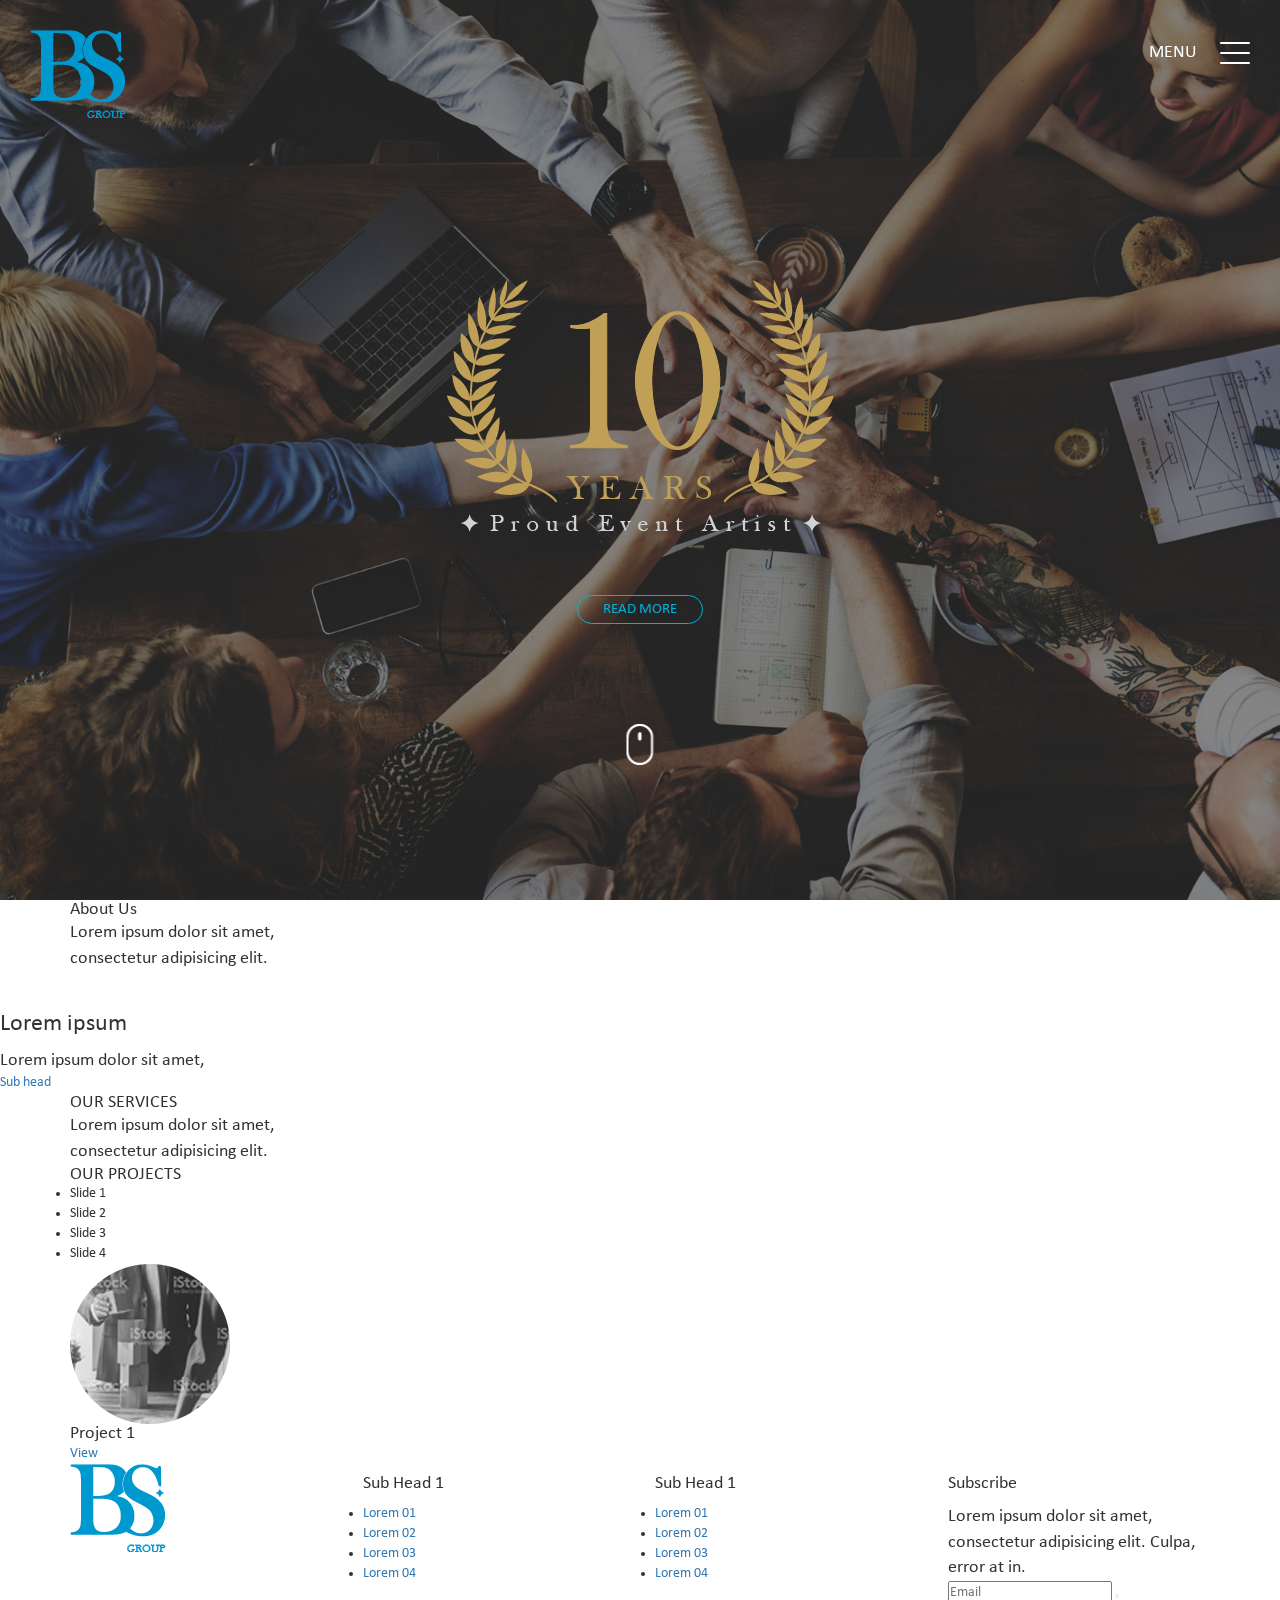
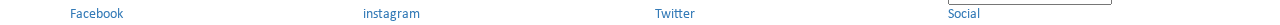
==== index.html @ 068670bd "update css" ====
<!DOCTYPE html>
<html lang="en">
<head>
	<meta charset="UTF-8">
	<meta name="viewport" content="width=device-width, initial-scale=1">

	<link rel="stylesheet" href="css/bootstrap.css">
	<link rel="stylesheet" href="css/animate.css">
	<link rel="stylesheet" href="css/home.css">

	<script src="js/jquery-1.11.2.min.js"></script>
	<!-- SWIPER -->
	<link rel="stylesheet" href="js/swiper/css/swiper.min.css">
	<script src="js/swiper/js/swiper.min.js"></script>
	<!-- END -->

	<title>BS Project</title>
</head>
<body>
	<div class="header">
		<div class="wrap-header">
			<a href="#" class="logo"><img src="images/logo.png" class="img-responsive" alt=""></a>
			<button class="btn-wrap-menu">
				<span class="text-menu">Menu</span>
				<span class="icon-bar"></span>
			</button>
		</div>
	</div>	<!-- end header -->
	<div class="overlay-menu">
		<nav>
			<ul class="main-navigation">
				<li><a href="#">Home Page</a></li>
				<li><a href="#">About Us</a></li>
				<li><a href="#">Projects</a></li>
				<li><a href="#">Contact</a></li>
				<li><a href="#">Agence</a></li>
			</ul>
		</nav>
	</div>
	<div class="section section01">
		<div class="center">
			<div class="v-center">
				<img src="images/ten-year.png" class="img-responsive ic-tenyear" alt="">
				<a href="#" class="readmore">Read more</a>
				<i class="ic-scrolldown"></i>
			</div>
		</div>
	</div> 	<!-- end section 01 -->

	<div class="section section02">
		<div class="title-container">
			<div class="container">
				<h2 class="title">About Us</h2>
				<p class="sub-title">Lorem ipsum dolor sit amet,<Br/>consectetur adipisicing elit.</p>
			</div>
		</div>
		<div class="img-container clearfix">
			<div class="wrap-left"></div>
			<div class="right-top"></div>
			<div class="right-bottom">
				<div class="swipper-container" id="about-swiper">
					<div class="swiper-wrapper">
						<div class="swiper-slide">
							<div class="each-slide">
								<div class="center">
									<div class="v-center">
										<img src="" alt="">
										<h3 class="title-slide">Lorem ipsum</h3>
										<p class="sub-slide">Lorem ipsum dolor sit amet,</p>
									</div>
								</div>
							</div>
						</div>
						<!-- If we need pagination -->
    					<div class="swiper-pagination"></div>
					</div>
				</div>
				<a href="#" class="link-aboutus">Sub head <i class="ic-arrow"></i></a>
			</div>
		</div>
	</div> <!-- end section 02 -->

	<div class="section section03">
		<div class="title-container">
			<div class="container">
				<h2 class="title">OUR SERVICES</h2>
				<p class="sub-title">Lorem ipsum dolor sit amet,<Br/>consectetur adipisicing elit.</p>
			</div>
		</div>
	</div>	<!-- end section03 -->

	<div class="section section04">
		<div class="title-container">
			<div class="container">
				<h2 class="title">OUR PROJECTS</h2>
				<ul class="list-project-name">
					<li>Slide 1</li>
					<li>Slide 2</li>
					<li>Slide 3</li>
					<li>Slide 4</li>
				</ul>
			</div>
		</div>
		<div class="project-container">
			<div class="container">
				<div class="each-project-container">
					<div class="swiper-container" id="project-swiper">
						<div class="swiper-wrapper">
							<div class="swiper-slide">
								<div class="each-project">
									<div class="wrap-all">
										<img src="images/h1.png" class="img-responsive circle-img" alt="">
										<h2 class="project-name">Project 1</h2>
										<a href="#" class="view-project">View</a>
									</div>
								</div>
							</div>
						</div>
					</div>
				</div>	<!-- each-project-container -->
			</div>
		</div>
	</div>	<!-- end section 04 -->
	<div class="footer">
		<div class="container">
			<div class="row">
				<div class="col-md-3 col-sm-6">
					<a href="#"><img src="images/logo.png"  class="img-responsive" alt=""></a>
				</div>
				<div class="col-md-3 col-sm-6">
					<h4 class="title-footer">Sub Head 1</h4>
					<ul class="list-footer">
						<li><a href="#">Lorem 01</a></li>
						<li><a href="#">Lorem 02</a></li>
						<li><a href="#">Lorem 03</a></li>
						<li><a href="#">Lorem 04</a></li>
					</ul>
				</div>
				<div class="col-md-3 col-sm-6">
					<h4 class="title-footer">Sub Head 1</h4>
					<ul class="list-footer">
						<li><a href="#">Lorem 01</a></li>
						<li><a href="#">Lorem 02</a></li>
						<li><a href="#">Lorem 03</a></li>
						<li><a href="#">Lorem 04</a></li>
					</ul>
				</div>
				<div class="col-md-3 col-sm-6">
					<h4 class="title-footer">Subscribe</h4>
					<p class="text-subscribe">Lorem ipsum dolor sit amet, consectetur adipisicing elit. Culpa, error at in. </p>
					<form action="" class="form-subscribe">
						<div class="form-inline">
							<input type="text" name="email" placeholder="Email">
							<button class="btn-submit"><i class="sendmail"></i></button>
						</div>
					</form>
				</div>
			</div>
		</div>
	</div>
	<div class="footer-bar">
		<div class="container">
			<div class="row">
				<div class="col-md-3 col-sm-6">
					<a href="#" class="ic-footer fb">Facebook</a>
				</div>
				<div class="col-md-3 col-sm-6">
					<a href="#" class="ic-footer instagram">instagram</a>
				</div>
				<div class="col-md-3 col-sm-6">
					<a href="#" class="ic-footer twitter">Twitter</a>
				</div>
				<div class="col-md-3 col-sm-6">
					<a href="#" class="ic-footer social">Social</a>
				</div>
			</div>
		</div>
	</div>
</body>
</html>
---- css/home.css ----
@import url(../fonts/calibri/font.css);
/* COLOR */
/* line 24, D:/xampp/htdocs/bs/sass/_define.scss */
* {
  margin: 0;
  padding: 0;
}

/* line 25, D:/xampp/htdocs/bs/sass/_define.scss */
html, body {
  width: 100%;
  height: 100%;
}

/* line 26, D:/xampp/htdocs/bs/sass/_define.scss */
html {
  font-size: 62.5%;
}

/* line 27, D:/xampp/htdocs/bs/sass/_define.scss */
body {
  font-family: 'Calibri';
}

/* line 29, D:/xampp/htdocs/bs/sass/_define.scss */
ul {
  margin: 0;
  padding: 0;
}

/* line 33, D:/xampp/htdocs/bs/sass/_define.scss */
h1, h2, p {
  margin: 0;
  padding: 0;
  font-size: 1.8rem;
}

/* line 34, D:/xampp/htdocs/bs/sass/_define.scss */
a:hover, a:focus {
  text-decoration: none;
  outline: none;
}

/* line 36, D:/xampp/htdocs/bs/sass/_define.scss */
.header {
  position: absolute;
  width: 100%;
  padding: 3rem 3rem 0;
}

/* line 40, D:/xampp/htdocs/bs/sass/_define.scss */
.header .wrap-header {
  position: relative;
}

/* line 42, D:/xampp/htdocs/bs/sass/_define.scss */
.header .wrap-header a.logo {
  float: left;
}

/* line 45, D:/xampp/htdocs/bs/sass/_define.scss */
.header .wrap-header button.btn-wrap-menu {
  position: absolute;
  right: 0;
  top: 10px;
  background: none;
  border: none;
}

/* line 51, D:/xampp/htdocs/bs/sass/_define.scss */
.header .wrap-header button.btn-wrap-menu span.text-menu {
  font-size: 1.8rem;
  font-family: 'Calibri';
  color: white;
  display: inline-block;
  vertical-align: middle;
  text-transform: uppercase;
}

/* line 59, D:/xampp/htdocs/bs/sass/_define.scss */
.header .wrap-header button.btn-wrap-menu span.icon-bar {
  display: inline-block;
  vertical-align: middle;
  height: 2px;
  width: 30px;
  border-radius: 3px;
  background: white;
  position: relative;
  margin-left: 20px;
}

/* line 68, D:/xampp/htdocs/bs/sass/_define.scss */
.header .wrap-header button.btn-wrap-menu span.icon-bar:before, .header .wrap-header button.btn-wrap-menu span.icon-bar:after {
  content: '';
  display: inline-block;
  position: absolute;
  height: 2px;
  width: 30px;
  border-radius: 3px;
  background: white;
  left: 0;
  transform: rotate(0deg);
  -webkit-transform: rotate(0deg);
  -moz-transform: rotate(0deg);
  transition: all 0.3s;
  -webkit-transition: all 0.3s;
  -moz-transition: all 0.3s;
}

/* line 82, D:/xampp/htdocs/bs/sass/_define.scss */
.header .wrap-header button.btn-wrap-menu span.icon-bar:before {
  top: -10px;
}

/* line 85, D:/xampp/htdocs/bs/sass/_define.scss */
.header .wrap-header button.btn-wrap-menu span.icon-bar:after {
  bottom: -10px;
}

/* line 92, D:/xampp/htdocs/bs/sass/_define.scss */
.overlay-menu {
  position: fixed;
  width: 100%;
  height: 100%;
  top: 0;
  left: 0;
  background: rgba(153, 204, 51, 0.9);
  opacity: 0;
  z-index: -1;
}

/* line 3, D:/xampp/htdocs/bs/sass/home.scss */
.section01 {
  width: 100%;
  min-height: 500px;
  height: 100%;
  background: url("../images/bg-section01.jpg") no-repeat;
  background-size: cover;
}

/* line 9, D:/xampp/htdocs/bs/sass/home.scss */
.section01 div.center {
  width: 100%;
  height: 100%;
  display: table;
}

/* line 13, D:/xampp/htdocs/bs/sass/home.scss */
.section01 div.center .v-center {
  display: table-cell;
  height: 100%;
  vertical-align: middle;
  text-align: center;
}

/* line 19, D:/xampp/htdocs/bs/sass/home.scss */
.section01 div.center img.ic-tenyear {
  margin: 0 auto 6rem;
}

/* line 22, D:/xampp/htdocs/bs/sass/home.scss */
.section01 div.center a.readmore {
  font-size: 1.5rem;
  padding: 6px 25px;
  color: #00b3d8;
  border-radius: 20px;
  border: 1px solid #00b3d8;
  text-transform: uppercase;
  transition: all 0.3s;
  -webkit-transition: all 0.3s;
  -moz-transition: all 0.3s;
}

/* line 30, D:/xampp/htdocs/bs/sass/home.scss */
.section01 div.center a.readmore:hover {
  background: #00b3d8;
  color: white;
}

/* line 35, D:/xampp/htdocs/bs/sass/home.scss */
.section01 div.center i.ic-scrolldown {
  position: absolute;
  bottom: 15%;
  left: 50%;
  transform: translateX(-50%);
  -moz-transform: translateX(-50%);
  -webkit-transform: translateX(-50%);
  display: block;
  width: 27px;
  height: 42px;
  background: url("../images/ic-scrolldown.png") no-repeat;
  animation: ani-btn 2s linear 0.8s infinite alternate;
  -webkit-animation: ani-btn 2s linear 0.8s infinite alternate;
  -moz-animation: ani-btn 2s linear 0.8s infinite alternate;
  cursor: pointer;
}

@keyframes ani-btn {
  0% {
    bottom: 15%;
  }
  50% {
    bottom: 14%;
  }
  100% {
    bottom: 15%;
  }
}

@-webkit-keyframes ani-btn {
  0% {
    bottom: 15%;
  }
  50% {
    bottom: 14%;
  }
  100% {
    bottom: 15%;
  }
}

@-moz-keyframes ani-btn {
  0% {
    bottom: 15%;
  }
  50% {
    bottom: 14%;
  }
  100% {
    bottom: 15%;
  }
}
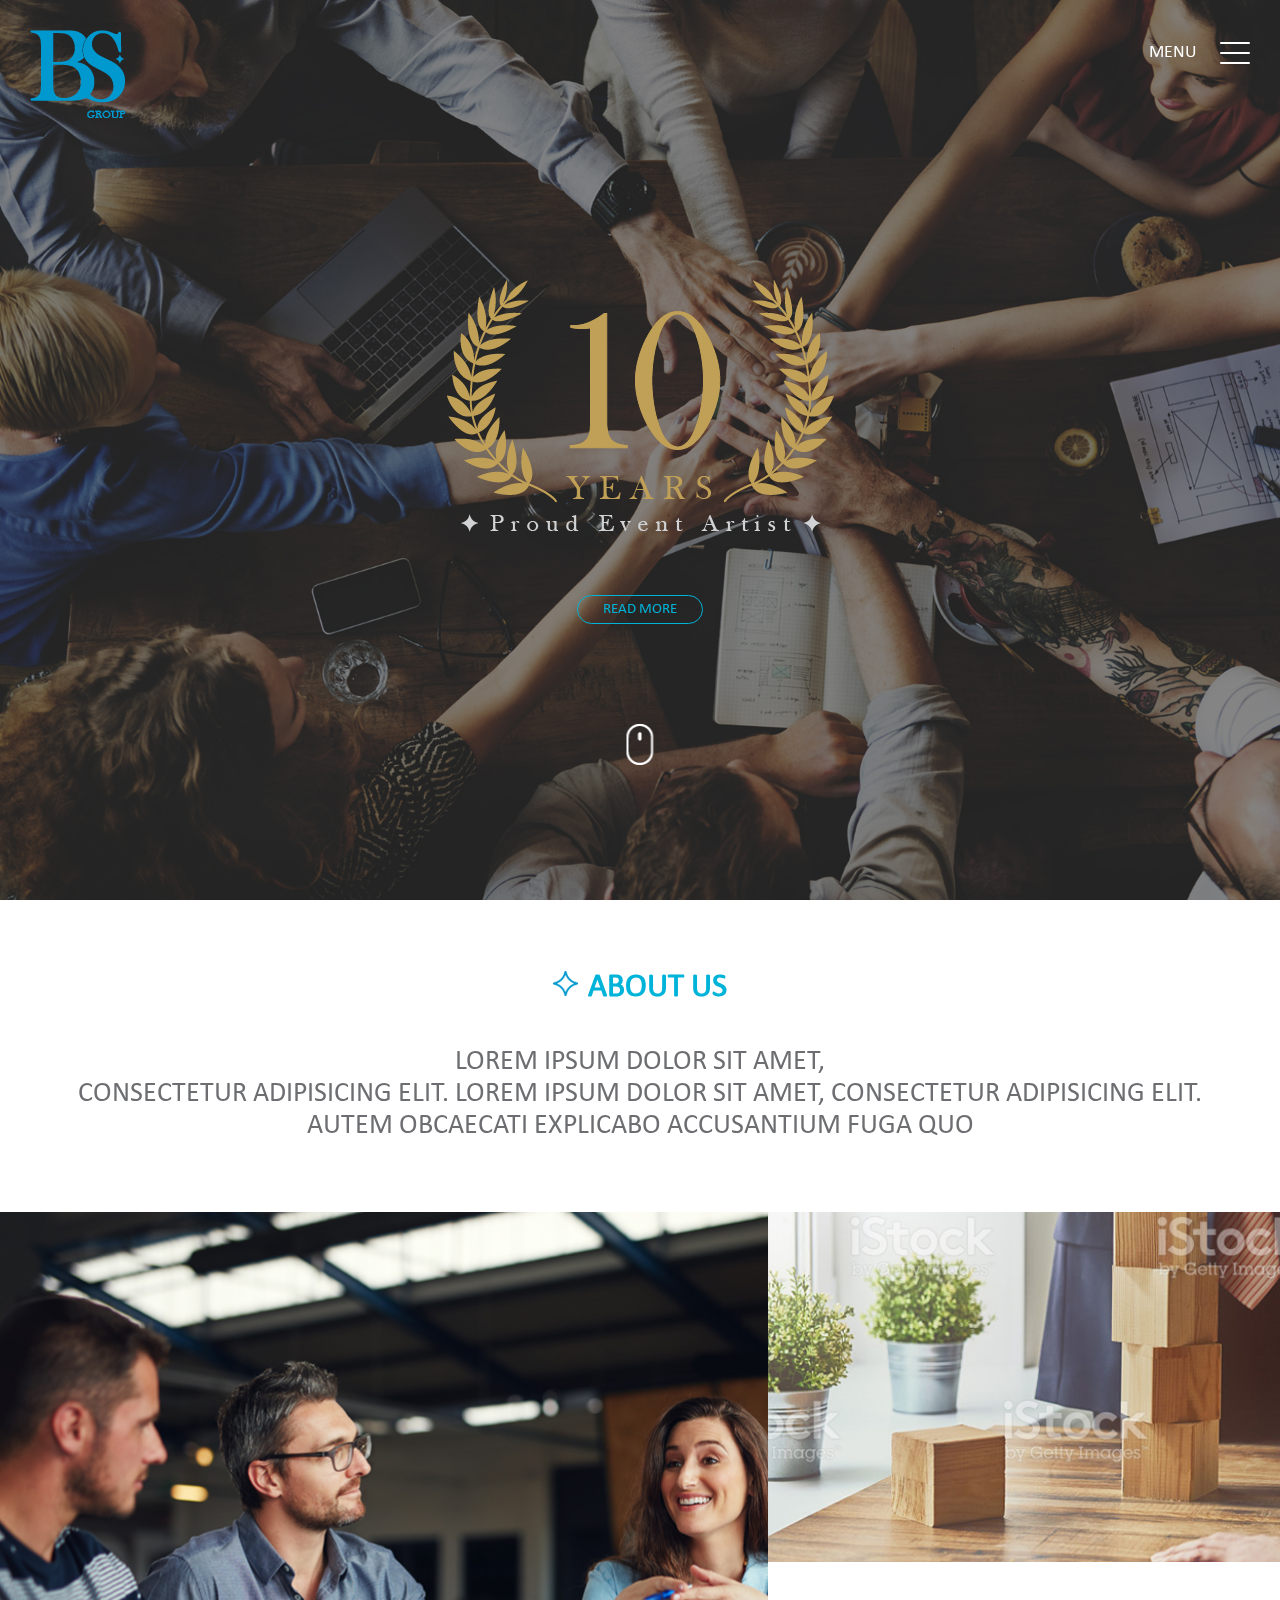
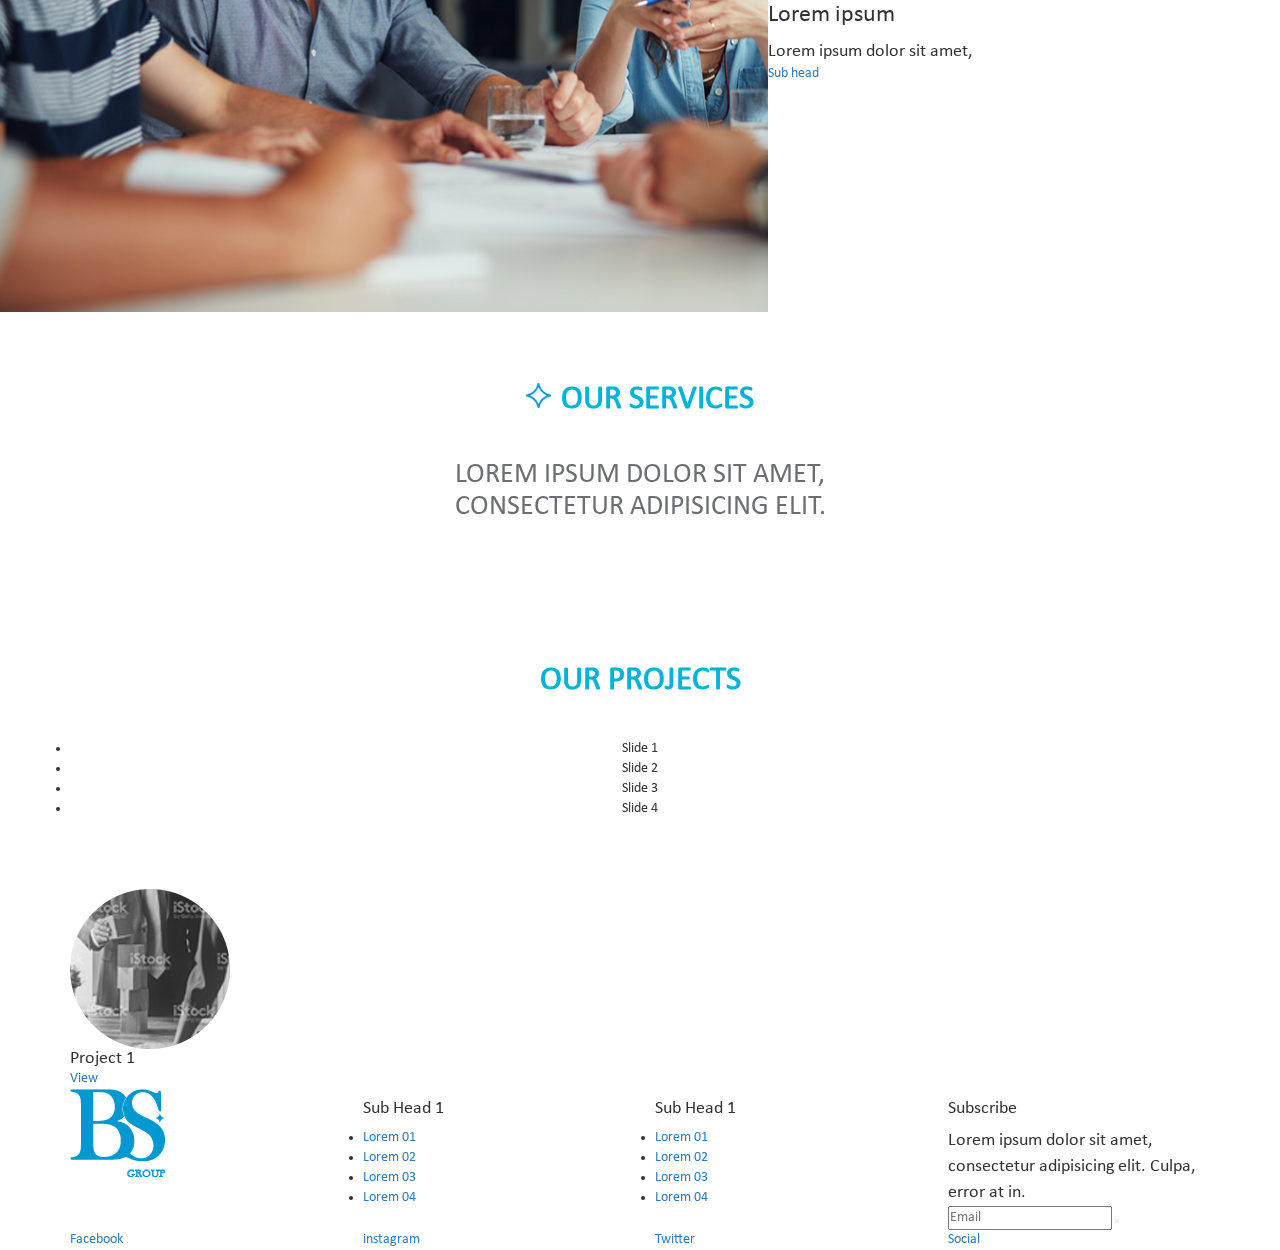
==== commit 4280237c: "update css" ====
--- a/index.html
+++ b/index.html
@@ -47,11 +47,11 @@
 		</div>
 	</div> 	<!-- end section 01 -->
 
-	<div class="section section02">
+	<div class="section section02" id="about-section">
 		<div class="title-container">
 			<div class="container">
-				<h2 class="title">About Us</h2>
-				<p class="sub-title">Lorem ipsum dolor sit amet,<Br/>consectetur adipisicing elit.</p>
+				<h2 class="title"><i class="ic-text"></i>About Us</h2>
+				<p class="sub-title">Lorem ipsum dolor sit amet,<Br/>consectetur adipisicing elit. Lorem ipsum dolor sit amet, consectetur adipisicing elit. Autem obcaecati explicabo accusantium fuga quo</p>
 			</div>
 		</div>
 		<div class="img-container clearfix">
@@ -83,7 +83,7 @@
 	<div class="section section03">
 		<div class="title-container">
 			<div class="container">
-				<h2 class="title">OUR SERVICES</h2>
+				<h2 class="title"><i class="ic-text"></i>OUR SERVICES</h2>
 				<p class="sub-title">Lorem ipsum dolor sit amet,<Br/>consectetur adipisicing elit.</p>
 			</div>
 		</div>
--- a/css/home.css
+++ b/css/home.css
@@ -1,64 +1,64 @@
 @import url(../fonts/calibri/font.css);
 /* COLOR */
-/* line 24, D:/xampp/htdocs/bs/sass/_define.scss */
+/* line 24, C:/xampp/htdocs/bs/sass/_define.scss */
 * {
   margin: 0;
   padding: 0;
 }
 
-/* line 25, D:/xampp/htdocs/bs/sass/_define.scss */
+/* line 25, C:/xampp/htdocs/bs/sass/_define.scss */
 html, body {
   width: 100%;
   height: 100%;
 }
 
-/* line 26, D:/xampp/htdocs/bs/sass/_define.scss */
+/* line 26, C:/xampp/htdocs/bs/sass/_define.scss */
 html {
   font-size: 62.5%;
 }
 
-/* line 27, D:/xampp/htdocs/bs/sass/_define.scss */
+/* line 27, C:/xampp/htdocs/bs/sass/_define.scss */
 body {
   font-family: 'Calibri';
 }
 
-/* line 29, D:/xampp/htdocs/bs/sass/_define.scss */
+/* line 29, C:/xampp/htdocs/bs/sass/_define.scss */
 ul {
   margin: 0;
   padding: 0;
 }
 
-/* line 33, D:/xampp/htdocs/bs/sass/_define.scss */
+/* line 33, C:/xampp/htdocs/bs/sass/_define.scss */
 h1, h2, p {
   margin: 0;
   padding: 0;
   font-size: 1.8rem;
 }
 
-/* line 34, D:/xampp/htdocs/bs/sass/_define.scss */
+/* line 34, C:/xampp/htdocs/bs/sass/_define.scss */
 a:hover, a:focus {
   text-decoration: none;
   outline: none;
 }
 
-/* line 36, D:/xampp/htdocs/bs/sass/_define.scss */
+/* line 36, C:/xampp/htdocs/bs/sass/_define.scss */
 .header {
   position: absolute;
   width: 100%;
   padding: 3rem 3rem 0;
 }
 
-/* line 40, D:/xampp/htdocs/bs/sass/_define.scss */
+/* line 40, C:/xampp/htdocs/bs/sass/_define.scss */
 .header .wrap-header {
   position: relative;
 }
 
-/* line 42, D:/xampp/htdocs/bs/sass/_define.scss */
+/* line 42, C:/xampp/htdocs/bs/sass/_define.scss */
 .header .wrap-header a.logo {
   float: left;
 }
 
-/* line 45, D:/xampp/htdocs/bs/sass/_define.scss */
+/* line 45, C:/xampp/htdocs/bs/sass/_define.scss */
 .header .wrap-header button.btn-wrap-menu {
   position: absolute;
   right: 0;
@@ -67,7 +67,7 @@
   border: none;
 }
 
-/* line 51, D:/xampp/htdocs/bs/sass/_define.scss */
+/* line 51, C:/xampp/htdocs/bs/sass/_define.scss */
 .header .wrap-header button.btn-wrap-menu span.text-menu {
   font-size: 1.8rem;
   font-family: 'Calibri';
@@ -77,7 +77,7 @@
   text-transform: uppercase;
 }
 
-/* line 59, D:/xampp/htdocs/bs/sass/_define.scss */
+/* line 59, C:/xampp/htdocs/bs/sass/_define.scss */
 .header .wrap-header button.btn-wrap-menu span.icon-bar {
   display: inline-block;
   vertical-align: middle;
@@ -89,7 +89,7 @@
   margin-left: 20px;
 }
 
-/* line 68, D:/xampp/htdocs/bs/sass/_define.scss */
+/* line 68, C:/xampp/htdocs/bs/sass/_define.scss */
 .header .wrap-header button.btn-wrap-menu span.icon-bar:before, .header .wrap-header button.btn-wrap-menu span.icon-bar:after {
   content: '';
   display: inline-block;
@@ -107,17 +107,17 @@
   -moz-transition: all 0.3s;
 }
 
-/* line 82, D:/xampp/htdocs/bs/sass/_define.scss */
+/* line 82, C:/xampp/htdocs/bs/sass/_define.scss */
 .header .wrap-header button.btn-wrap-menu span.icon-bar:before {
   top: -10px;
 }
 
-/* line 85, D:/xampp/htdocs/bs/sass/_define.scss */
+/* line 85, C:/xampp/htdocs/bs/sass/_define.scss */
 .header .wrap-header button.btn-wrap-menu span.icon-bar:after {
   bottom: -10px;
 }
 
-/* line 92, D:/xampp/htdocs/bs/sass/_define.scss */
+/* line 92, C:/xampp/htdocs/bs/sass/_define.scss */
 .overlay-menu {
   position: fixed;
   width: 100%;
@@ -129,7 +129,7 @@
   z-index: -1;
 }
 
-/* line 3, D:/xampp/htdocs/bs/sass/home.scss */
+/* line 3, C:/xampp/htdocs/bs/sass/home.scss */
 .section01 {
   width: 100%;
   min-height: 500px;
@@ -138,14 +138,14 @@
   background-size: cover;
 }
 
-/* line 9, D:/xampp/htdocs/bs/sass/home.scss */
+/* line 9, C:/xampp/htdocs/bs/sass/home.scss */
 .section01 div.center {
   width: 100%;
   height: 100%;
   display: table;
 }
 
-/* line 13, D:/xampp/htdocs/bs/sass/home.scss */
+/* line 13, C:/xampp/htdocs/bs/sass/home.scss */
 .section01 div.center .v-center {
   display: table-cell;
   height: 100%;
@@ -153,12 +153,12 @@
   text-align: center;
 }
 
-/* line 19, D:/xampp/htdocs/bs/sass/home.scss */
+/* line 19, C:/xampp/htdocs/bs/sass/home.scss */
 .section01 div.center img.ic-tenyear {
   margin: 0 auto 6rem;
 }
 
-/* line 22, D:/xampp/htdocs/bs/sass/home.scss */
+/* line 22, C:/xampp/htdocs/bs/sass/home.scss */
 .section01 div.center a.readmore {
   font-size: 1.5rem;
   padding: 6px 25px;
@@ -171,13 +171,13 @@
   -moz-transition: all 0.3s;
 }
 
-/* line 30, D:/xampp/htdocs/bs/sass/home.scss */
+/* line 30, C:/xampp/htdocs/bs/sass/home.scss */
 .section01 div.center a.readmore:hover {
   background: #00b3d8;
   color: white;
 }
 
-/* line 35, D:/xampp/htdocs/bs/sass/home.scss */
+/* line 35, C:/xampp/htdocs/bs/sass/home.scss */
 .section01 div.center i.ic-scrolldown {
   position: absolute;
   bottom: 15%;
@@ -195,6 +195,81 @@
   cursor: pointer;
 }
 
+/* line 54, C:/xampp/htdocs/bs/sass/home.scss */
+.section .title-container {
+  padding: 7rem 0;
+  text-align: center;
+}
+
+/* line 57, C:/xampp/htdocs/bs/sass/home.scss */
+.section .title-container h2.title {
+  font-size: 3.3rem;
+  font-family: 'Calibri';
+  font-weight: 600;
+  color: #00b3d8;
+  margin-bottom: 4rem;
+  display: inline-block;
+  text-transform: uppercase;
+  vertical-align: baseline;
+}
+
+/* line 66, C:/xampp/htdocs/bs/sass/home.scss */
+.section .title-container h2.title i.ic-text {
+  display: inline-block;
+  width: 25px;
+  height: 25px;
+  background: url("../images/ic-text.png") no-repeat;
+  margin-right: 1rem;
+  vertical-align: baseline;
+}
+
+/* line 75, C:/xampp/htdocs/bs/sass/home.scss */
+.section .title-container p.sub-title {
+  font-size: 2.8rem;
+  line-height: 3.2rem;
+  text-transform: uppercase;
+  color: #6d6e71;
+}
+
+/* line 80, C:/xampp/htdocs/bs/sass/home.scss */
+.section .title-container p.sub-title.margin-bot {
+  margin-bottom: 3rem;
+}
+
+/* line 87, C:/xampp/htdocs/bs/sass/home.scss */
+#about-section .img-container {
+  position: relative;
+}
+
+/* line 89, C:/xampp/htdocs/bs/sass/home.scss */
+#about-section .img-container .wrap-left {
+  width: 60%;
+  min-height: 700px;
+  float: left;
+  background: url("../images/bg01-section2.jpg") no-repeat;
+  background-size: cover;
+}
+
+/* line 96, C:/xampp/htdocs/bs/sass/home.scss */
+#about-section .img-container .right-top, #about-section .img-container .right-bottom {
+  position: absolute;
+  height: 50%;
+  width: 40%;
+  right: 0;
+}
+
+/* line 102, C:/xampp/htdocs/bs/sass/home.scss */
+#about-section .img-container .right-top {
+  top: 0;
+  background: url("../images/bg02-section2.jpg") no-repeat;
+  background-size: cover;
+}
+
+/* line 107, C:/xampp/htdocs/bs/sass/home.scss */
+#about-section .img-container .right-bottom {
+  bottom: 0;
+}
+
 @keyframes ani-btn {
   0% {
     bottom: 15%;
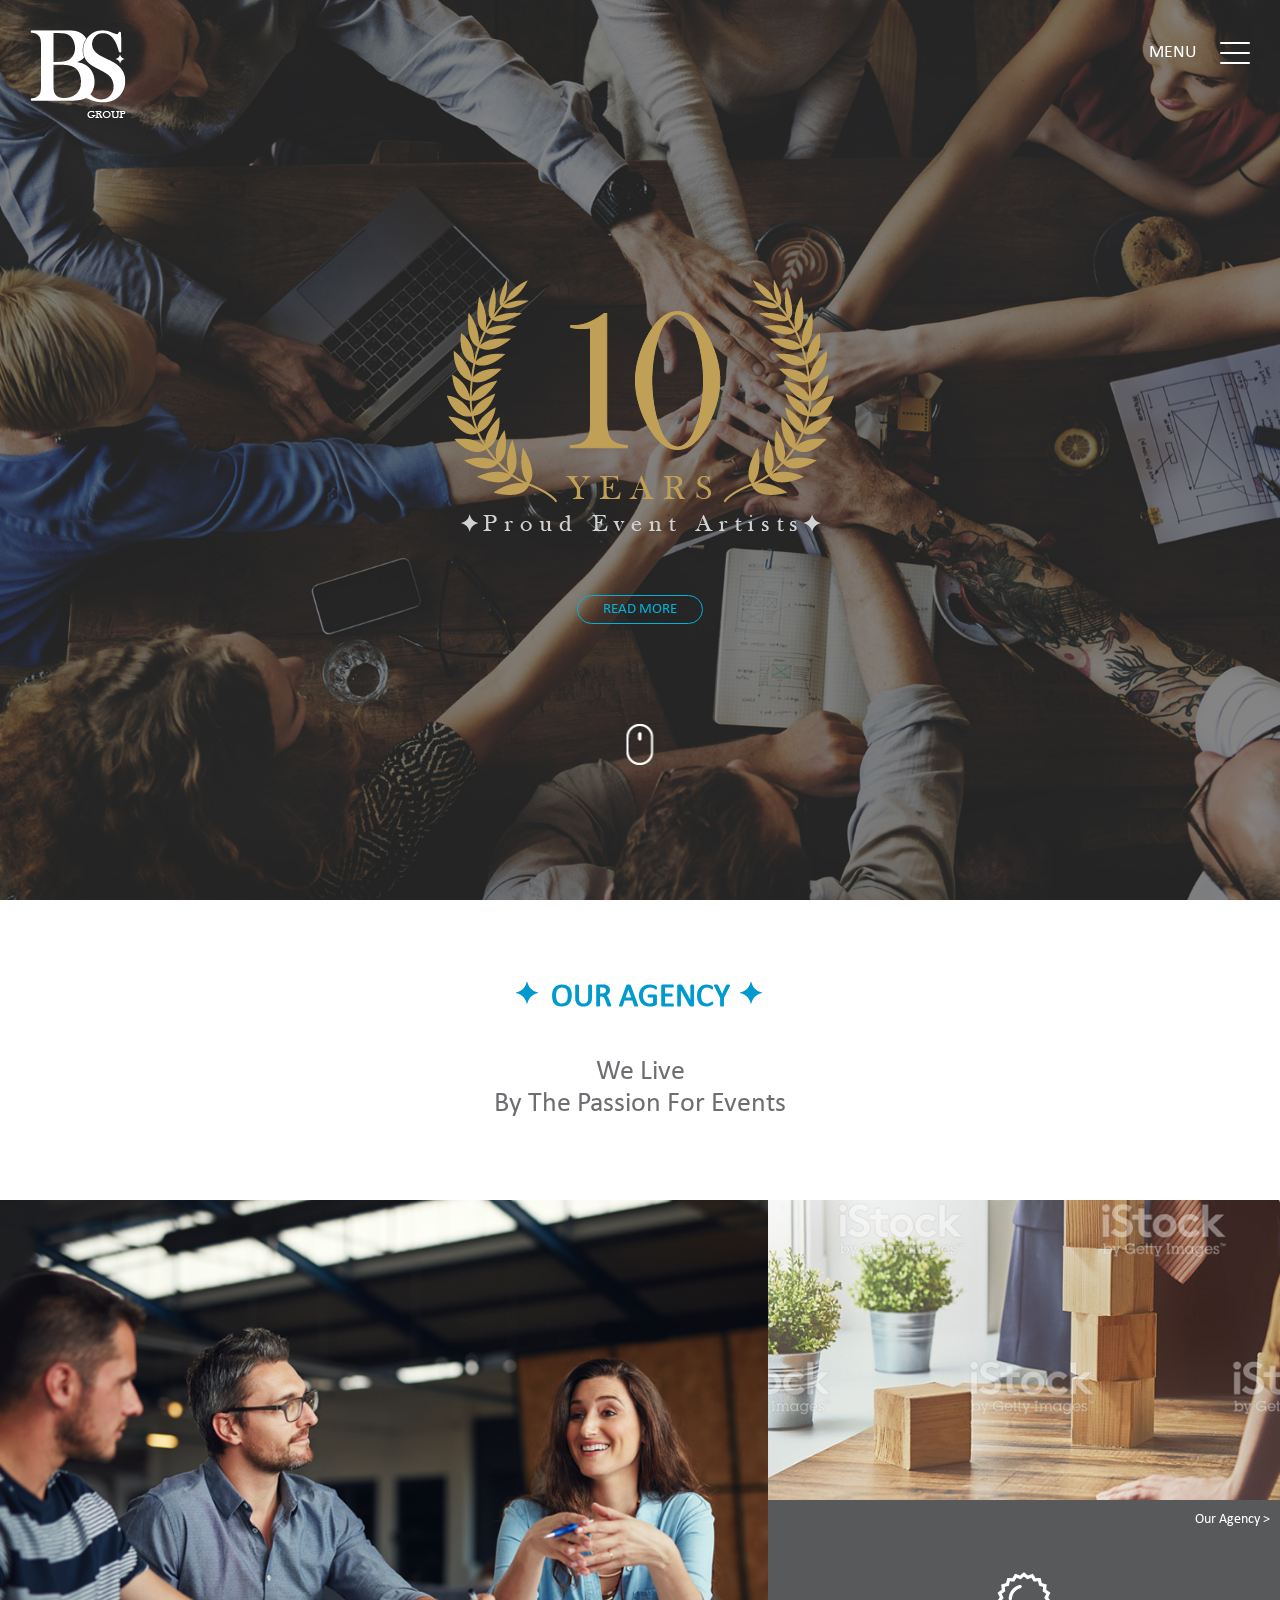
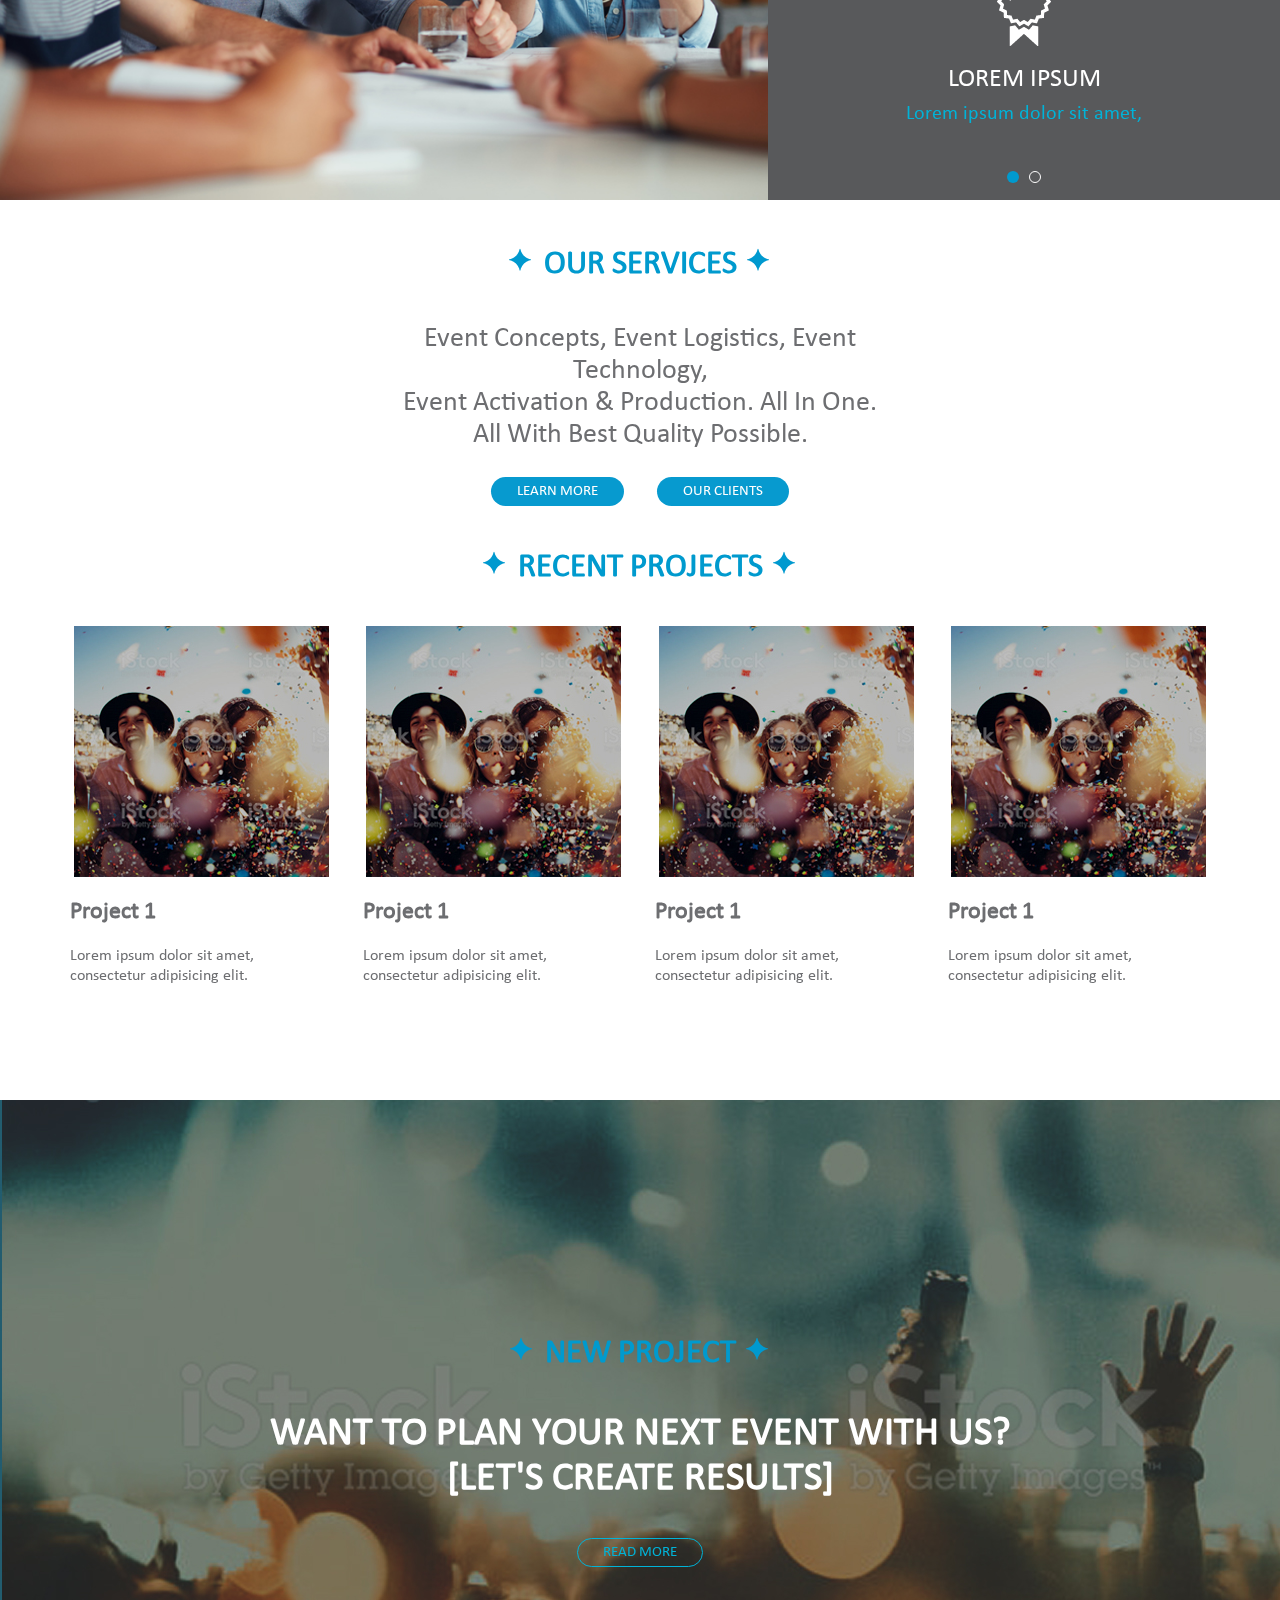
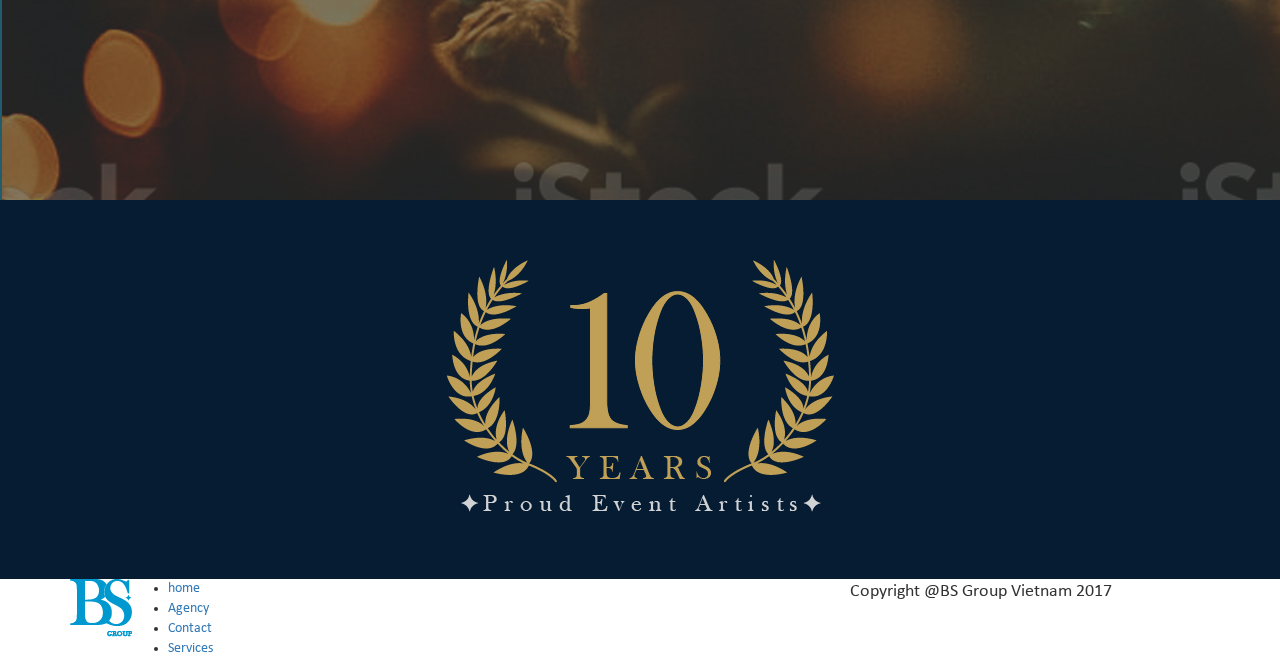
==== commit 0c717b61: "update home page" ====
--- a/index.html
+++ b/index.html
@@ -13,6 +13,22 @@
 	<link rel="stylesheet" href="js/swiper/css/swiper.min.css">
 	<script src="js/swiper/js/swiper.min.js"></script>
 	<!-- END -->
+
+	<script>
+	$(document).ready(function(){
+		var aboutSwiper = new Swiper('#about-swiper',{
+			pagination: '#pagination-about',
+			paginationClickable: true
+		});
+
+		var projectSwiper = new Swiper('#project-swiper',{
+			slidesPerView : 4,
+			spaceBetween: 30,
+			autoplay: 3500,
+			speed: 1200
+		})
+	})
+	</script>
 
 	<title>BS Project</title>
 </head>
@@ -49,9 +65,11 @@
 
 	<div class="section section02" id="about-section">
 		<div class="title-container">
-			<div class="container">
-				<h2 class="title"><i class="ic-text"></i>About Us</h2>
-				<p class="sub-title">Lorem ipsum dolor sit amet,<Br/>consectetur adipisicing elit. Lorem ipsum dolor sit amet, consectetur adipisicing elit. Autem obcaecati explicabo accusantium fuga quo</p>
+			<div class="center">
+				<div class="v-center">
+					<h2 class="title"><i class="ic-text left"></i>Our Agency<i class="ic-text right"></i></h2>
+					<p class="sub-title">We live<br/>by the passion for events</p>
+				</div>
 			</div>
 		</div>
 		<div class="img-container clearfix">
@@ -64,114 +82,158 @@
 							<div class="each-slide">
 								<div class="center">
 									<div class="v-center">
-										<img src="" alt="">
+										<img src="images/icon-slide01.png" alt="">
 										<h3 class="title-slide">Lorem ipsum</h3>
 										<p class="sub-slide">Lorem ipsum dolor sit amet,</p>
 									</div>
 								</div>
 							</div>
 						</div>
-						<!-- If we need pagination -->
-    					<div class="swiper-pagination"></div>
+						<div class="swiper-slide">
+							<div class="each-slide">
+								<div class="center">
+									<div class="v-center">
+										<img src="images/icon-slide01.png" alt="">
+										<h3 class="title-slide">Lorem ipsum</h3>
+										<p class="sub-slide">Lorem ipsum dolor sit amet,</p>
+									</div>
+								</div>
+							</div>
+						</div>
 					</div>
-				</div>
-				<a href="#" class="link-aboutus">Sub head <i class="ic-arrow"></i></a>
+					<!-- If we need pagination -->
+    				<div class="swiper-pagination" id="pagination-about"></div>
+					<a href="#" class="link-agency">Our Agency ></a>
+				</div>
+				
 			</div>
 		</div>
 	</div> <!-- end section 02 -->
 
-	<div class="section section03">
-		<div class="title-container">
+	<div class="section section03" id="service-section">
+		<div class="title-container" id="services">
 			<div class="container">
-				<h2 class="title"><i class="ic-text"></i>OUR SERVICES</h2>
-				<p class="sub-title">Lorem ipsum dolor sit amet,<Br/>consectetur adipisicing elit.</p>
+				<div class="center">
+					<div class="v-center">
+						<h2 class="title"><i class="ic-text left"></i>OUR SERVICES<i class="ic-text right"></i></h2>
+						<p class="sub-title margin-bot">Event Concepts, Event Logistics, Event Technology,<br/>Event Activation & Production. All in one.<br/>All with best quality possible.</p>
+						<div class="wrap-button">
+							<span>
+								<a href="#" class="btn-me margin-ri">Learn more</a>
+							</span>
+							<span>
+								<a href="#" class="btn-me">Our Clients</a>
+							</span>
+						</div>
+					</div>	
+				</div> <!-- end center -->
+			</div>
+		</div> <!-- end #services -->
+
+		<div class="title-container" id="project">
+			<div class="container">
+				<h2 class="title"><i class="ic-text left"></i>RECENT PROJECTS<i class="ic-text right"></i></h2>
+			</div>
+
+			<div class="project-container">
+				<div class="container">
+					<div class="each-project-container">
+						<div class="swiper-container" id="project-swiper">
+							<div class="swiper-wrapper">
+								<div class="swiper-slide">
+									<div class="each-project">
+										<div class="wrap-all">
+											<img src="images/h1.jpg" class="img-responsive" alt="">
+											<h2 class="project-name">Project 1</h2>
+											<p class="description">Lorem ipsum dolor sit amet, consectetur adipisicing elit. </p>
+										</div>
+									</div>
+								</div>
+								<div class="swiper-slide">
+									<div class="each-project">
+										<div class="wrap-all">
+											<img src="images/h1.jpg" class="img-responsive" alt="">
+											<h2 class="project-name">Project 1</h2>
+											<p class="description">Lorem ipsum dolor sit amet, consectetur adipisicing elit. </p>
+										</div>
+									</div>
+								</div>
+								<div class="swiper-slide">
+									<div class="each-project">
+										<div class="wrap-all">
+											<img src="images/h1.jpg" class="img-responsive" alt="">
+											<h2 class="project-name">Project 1</h2>
+											<p class="description">Lorem ipsum dolor sit amet, consectetur adipisicing elit. </p>
+										</div>
+									</div>
+								</div>
+								<div class="swiper-slide">
+									<div class="each-project">
+										<div class="wrap-all">
+											<img src="images/h1.jpg" class="img-responsive" alt="">
+											<h2 class="project-name">Project 1</h2>
+											<p class="description">Lorem ipsum dolor sit amet, consectetur adipisicing elit. </p>
+										</div>
+									</div>
+								</div>
+
+								<div class="swiper-slide">
+									<div class="each-project">
+										<div class="wrap-all">
+											<img src="images/h1.jpg" class="img-responsive" alt="">
+											<h2 class="project-name">Project 1</h2>
+											<p class="description">Lorem ipsum dolor sit amet, consectetur adipisicing elit. </p>
+										</div>
+									</div>
+								</div>
+
+								<div class="swiper-slide">
+									<div class="each-project">
+										<div class="wrap-all">
+											<img src="images/h1.jpg" class="img-responsive" alt="">
+											<h2 class="project-name">Project 1</h2>
+											<p class="description">Lorem ipsum dolor sit amet, consectetur adipisicing elit. </p>
+										</div>
+									</div>
+								</div>
+							</div>
+						</div>
+					</div>	<!-- each-project-container -->
+				</div>
 			</div>
 		</div>
 	</div>	<!-- end section03 -->
 
-	<div class="section section04">
-		<div class="title-container">
-			<div class="container">
-				<h2 class="title">OUR PROJECTS</h2>
-				<ul class="list-project-name">
-					<li>Slide 1</li>
-					<li>Slide 2</li>
-					<li>Slide 3</li>
-					<li>Slide 4</li>
-				</ul>
-			</div>
-		</div>
-		<div class="project-container">
-			<div class="container">
-				<div class="each-project-container">
-					<div class="swiper-container" id="project-swiper">
-						<div class="swiper-wrapper">
-							<div class="swiper-slide">
-								<div class="each-project">
-									<div class="wrap-all">
-										<img src="images/h1.png" class="img-responsive circle-img" alt="">
-										<h2 class="project-name">Project 1</h2>
-										<a href="#" class="view-project">View</a>
-									</div>
-								</div>
-							</div>
-						</div>
-					</div>
-				</div>	<!-- each-project-container -->
-			</div>
-		</div>
-	</div>	<!-- end section 04 -->
+	<div class="background-area">
+		<div class="center">
+			<div class="v-center">
+				<h2 class="title"><i class="ic-text left"></i>New Project<i class="ic-text right"></i></h2>
+				<p class="sub-title">Want to plan your next event with us?<br/>[LET'S CREATE RESULTS]</p>
+				<a href="#" class="readmore">Read more</a>
+			</div>
+		</div>
+	</div>	<!-- end Background area -->
+	
+	<div class="tenyear-footer">
+		<img src="images/ten-year.png" class="img-responsive" alt="">
+	</div>
+
 	<div class="footer">
 		<div class="container">
 			<div class="row">
-				<div class="col-md-3 col-sm-6">
-					<a href="#"><img src="images/logo.png"  class="img-responsive" alt=""></a>
-				</div>
-				<div class="col-md-3 col-sm-6">
-					<h4 class="title-footer">Sub Head 1</h4>
+				<div class="col-md-1 col-sm-2">
+					<a href="#"><img src="images/logo-footer-01.png" class="img-responsive" alt=""></a>
+				</div>
+				<div class="col-md-7 col-sm-10">
 					<ul class="list-footer">
-						<li><a href="#">Lorem 01</a></li>
-						<li><a href="#">Lorem 02</a></li>
-						<li><a href="#">Lorem 03</a></li>
-						<li><a href="#">Lorem 04</a></li>
+						<li><a href="#">home</a></li>
+						<li><a href="#">Agency</a></li>
+						<li><a href="#">Contact</a></li>
+						<li><a href="#">Services</a></li>
 					</ul>
 				</div>
-				<div class="col-md-3 col-sm-6">
-					<h4 class="title-footer">Sub Head 1</h4>
-					<ul class="list-footer">
-						<li><a href="#">Lorem 01</a></li>
-						<li><a href="#">Lorem 02</a></li>
-						<li><a href="#">Lorem 03</a></li>
-						<li><a href="#">Lorem 04</a></li>
-					</ul>
-				</div>
-				<div class="col-md-3 col-sm-6">
-					<h4 class="title-footer">Subscribe</h4>
-					<p class="text-subscribe">Lorem ipsum dolor sit amet, consectetur adipisicing elit. Culpa, error at in. </p>
-					<form action="" class="form-subscribe">
-						<div class="form-inline">
-							<input type="text" name="email" placeholder="Email">
-							<button class="btn-submit"><i class="sendmail"></i></button>
-						</div>
-					</form>
-				</div>
-			</div>
-		</div>
-	</div>
-	<div class="footer-bar">
-		<div class="container">
-			<div class="row">
-				<div class="col-md-3 col-sm-6">
-					<a href="#" class="ic-footer fb">Facebook</a>
-				</div>
-				<div class="col-md-3 col-sm-6">
-					<a href="#" class="ic-footer instagram">instagram</a>
-				</div>
-				<div class="col-md-3 col-sm-6">
-					<a href="#" class="ic-footer twitter">Twitter</a>
-				</div>
-				<div class="col-md-3 col-sm-6">
-					<a href="#" class="ic-footer social">Social</a>
+				<div class="col-md-4">
+					<p class="copyright">Copyright @BS Group Vietnam 2017</p>
 				</div>
 			</div>
 		</div>
--- a/css/home.css
+++ b/css/home.css
@@ -1,64 +1,65 @@
 @import url(../fonts/calibri/font.css);
 /* COLOR */
-/* line 24, C:/xampp/htdocs/bs/sass/_define.scss */
+/* line 26, D:/xampp/htdocs/bs/sass/_define.scss */
 * {
   margin: 0;
   padding: 0;
 }
 
-/* line 25, C:/xampp/htdocs/bs/sass/_define.scss */
+/* line 27, D:/xampp/htdocs/bs/sass/_define.scss */
 html, body {
   width: 100%;
   height: 100%;
 }
 
-/* line 26, C:/xampp/htdocs/bs/sass/_define.scss */
+/* line 28, D:/xampp/htdocs/bs/sass/_define.scss */
 html {
   font-size: 62.5%;
 }
 
-/* line 27, C:/xampp/htdocs/bs/sass/_define.scss */
+/* line 29, D:/xampp/htdocs/bs/sass/_define.scss */
 body {
   font-family: 'Calibri';
 }
 
-/* line 29, C:/xampp/htdocs/bs/sass/_define.scss */
+/* line 31, D:/xampp/htdocs/bs/sass/_define.scss */
 ul {
   margin: 0;
   padding: 0;
 }
 
-/* line 33, C:/xampp/htdocs/bs/sass/_define.scss */
-h1, h2, p {
+/* line 35, D:/xampp/htdocs/bs/sass/_define.scss */
+h1, h2, h3, h4, p {
   margin: 0;
   padding: 0;
   font-size: 1.8rem;
 }
 
-/* line 34, C:/xampp/htdocs/bs/sass/_define.scss */
+/* line 36, D:/xampp/htdocs/bs/sass/_define.scss */
 a:hover, a:focus {
   text-decoration: none;
   outline: none;
 }
 
-/* line 36, C:/xampp/htdocs/bs/sass/_define.scss */
+/* line 38, D:/xampp/htdocs/bs/sass/_define.scss */
 .header {
   position: absolute;
   width: 100%;
   padding: 3rem 3rem 0;
-}
-
-/* line 40, C:/xampp/htdocs/bs/sass/_define.scss */
+  z-index: 100;
+}
+
+/* line 43, D:/xampp/htdocs/bs/sass/_define.scss */
 .header .wrap-header {
   position: relative;
 }
 
-/* line 42, C:/xampp/htdocs/bs/sass/_define.scss */
+/* line 45, D:/xampp/htdocs/bs/sass/_define.scss */
 .header .wrap-header a.logo {
   float: left;
 }
 
-/* line 45, C:/xampp/htdocs/bs/sass/_define.scss */
+/* line 48, D:/xampp/htdocs/bs/sass/_define.scss */
 .header .wrap-header button.btn-wrap-menu {
   position: absolute;
   right: 0;
@@ -67,7 +68,7 @@
   border: none;
 }
 
-/* line 51, C:/xampp/htdocs/bs/sass/_define.scss */
+/* line 54, D:/xampp/htdocs/bs/sass/_define.scss */
 .header .wrap-header button.btn-wrap-menu span.text-menu {
   font-size: 1.8rem;
   font-family: 'Calibri';
@@ -77,7 +78,7 @@
   text-transform: uppercase;
 }
 
-/* line 59, C:/xampp/htdocs/bs/sass/_define.scss */
+/* line 62, D:/xampp/htdocs/bs/sass/_define.scss */
 .header .wrap-header button.btn-wrap-menu span.icon-bar {
   display: inline-block;
   vertical-align: middle;
@@ -89,7 +90,7 @@
   margin-left: 20px;
 }
 
-/* line 68, C:/xampp/htdocs/bs/sass/_define.scss */
+/* line 71, D:/xampp/htdocs/bs/sass/_define.scss */
 .header .wrap-header button.btn-wrap-menu span.icon-bar:before, .header .wrap-header button.btn-wrap-menu span.icon-bar:after {
   content: '';
   display: inline-block;
@@ -107,17 +108,17 @@
   -moz-transition: all 0.3s;
 }
 
-/* line 82, C:/xampp/htdocs/bs/sass/_define.scss */
+/* line 85, D:/xampp/htdocs/bs/sass/_define.scss */
 .header .wrap-header button.btn-wrap-menu span.icon-bar:before {
   top: -10px;
 }
 
-/* line 85, C:/xampp/htdocs/bs/sass/_define.scss */
+/* line 88, D:/xampp/htdocs/bs/sass/_define.scss */
 .header .wrap-header button.btn-wrap-menu span.icon-bar:after {
   bottom: -10px;
 }
 
-/* line 92, C:/xampp/htdocs/bs/sass/_define.scss */
+/* line 95, D:/xampp/htdocs/bs/sass/_define.scss */
 .overlay-menu {
   position: fixed;
   width: 100%;
@@ -129,7 +130,7 @@
   z-index: -1;
 }
 
-/* line 3, C:/xampp/htdocs/bs/sass/home.scss */
+/* line 3, D:/xampp/htdocs/bs/sass/home.scss */
 .section01 {
   width: 100%;
   min-height: 500px;
@@ -138,14 +139,14 @@
   background-size: cover;
 }
 
-/* line 9, C:/xampp/htdocs/bs/sass/home.scss */
+/* line 9, D:/xampp/htdocs/bs/sass/home.scss */
 .section01 div.center {
   width: 100%;
   height: 100%;
   display: table;
 }
 
-/* line 13, C:/xampp/htdocs/bs/sass/home.scss */
+/* line 13, D:/xampp/htdocs/bs/sass/home.scss */
 .section01 div.center .v-center {
   display: table-cell;
   height: 100%;
@@ -153,12 +154,12 @@
   text-align: center;
 }
 
-/* line 19, C:/xampp/htdocs/bs/sass/home.scss */
+/* line 19, D:/xampp/htdocs/bs/sass/home.scss */
 .section01 div.center img.ic-tenyear {
   margin: 0 auto 6rem;
 }
 
-/* line 22, C:/xampp/htdocs/bs/sass/home.scss */
+/* line 22, D:/xampp/htdocs/bs/sass/home.scss */
 .section01 div.center a.readmore {
   font-size: 1.5rem;
   padding: 6px 25px;
@@ -171,13 +172,13 @@
   -moz-transition: all 0.3s;
 }
 
-/* line 30, C:/xampp/htdocs/bs/sass/home.scss */
+/* line 30, D:/xampp/htdocs/bs/sass/home.scss */
 .section01 div.center a.readmore:hover {
   background: #00b3d8;
   color: white;
 }
 
-/* line 35, C:/xampp/htdocs/bs/sass/home.scss */
+/* line 35, D:/xampp/htdocs/bs/sass/home.scss */
 .section01 div.center i.ic-scrolldown {
   position: absolute;
   bottom: 15%;
@@ -195,62 +196,100 @@
   cursor: pointer;
 }
 
-/* line 54, C:/xampp/htdocs/bs/sass/home.scss */
+/* line 53, D:/xampp/htdocs/bs/sass/home.scss */
+.section {
+  position: relative;
+}
+
+/* line 55, D:/xampp/htdocs/bs/sass/home.scss */
 .section .title-container {
-  padding: 7rem 0;
+  width: 100%;
+  height: 30rem;
   text-align: center;
 }
 
-/* line 57, C:/xampp/htdocs/bs/sass/home.scss */
+/* line 59, D:/xampp/htdocs/bs/sass/home.scss */
+.section .title-container div.center {
+  height: 100%;
+  width: 100%;
+  display: table;
+}
+
+/* line 63, D:/xampp/htdocs/bs/sass/home.scss */
+.section .title-container div.center div.v-center {
+  display: table-cell;
+  vertical-align: middle;
+}
+
+/* line 68, D:/xampp/htdocs/bs/sass/home.scss */
 .section .title-container h2.title {
+  margin-bottom: 4rem;
   font-size: 3.3rem;
   font-family: 'Calibri';
   font-weight: 600;
-  color: #00b3d8;
-  margin-bottom: 4rem;
+  color: #009ace;
   display: inline-block;
   text-transform: uppercase;
   vertical-align: baseline;
 }
 
-/* line 66, C:/xampp/htdocs/bs/sass/home.scss */
+/* line 77, D:/xampp/htdocs/bs/sass/home.scss */
 .section .title-container h2.title i.ic-text {
   display: inline-block;
   width: 25px;
   height: 25px;
   background: url("../images/ic-text.png") no-repeat;
+  vertical-align: baseline;
+}
+
+/* line 83, D:/xampp/htdocs/bs/sass/home.scss */
+.section .title-container h2.title i.ic-text.left {
   margin-right: 1rem;
-  vertical-align: baseline;
-}
-
-/* line 75, C:/xampp/htdocs/bs/sass/home.scss */
+}
+
+/* line 86, D:/xampp/htdocs/bs/sass/home.scss */
+.section .title-container h2.title i.ic-text.right {
+  margin-left: 1rem;
+}
+
+/* line 91, D:/xampp/htdocs/bs/sass/home.scss */
 .section .title-container p.sub-title {
+  max-width: 50%;
+  margin: 0 auto;
   font-size: 2.8rem;
   line-height: 3.2rem;
-  text-transform: uppercase;
+  text-transform: capitalize;
   color: #6d6e71;
 }
 
-/* line 80, C:/xampp/htdocs/bs/sass/home.scss */
+/* line 98, D:/xampp/htdocs/bs/sass/home.scss */
 .section .title-container p.sub-title.margin-bot {
   margin-bottom: 3rem;
 }
 
-/* line 87, C:/xampp/htdocs/bs/sass/home.scss */
+/* line 104, D:/xampp/htdocs/bs/sass/home.scss */
+#about-section {
+  width: 100%;
+  height: 100%;
+}
+
+/* line 107, D:/xampp/htdocs/bs/sass/home.scss */
 #about-section .img-container {
+  height: calc(100% - 300px);
+  width: 100%;
   position: relative;
 }
 
-/* line 89, C:/xampp/htdocs/bs/sass/home.scss */
+/* line 114, D:/xampp/htdocs/bs/sass/home.scss */
 #about-section .img-container .wrap-left {
   width: 60%;
-  min-height: 700px;
-  float: left;
+  height: 100%;
+  position: absolute;
   background: url("../images/bg01-section2.jpg") no-repeat;
   background-size: cover;
 }
 
-/* line 96, C:/xampp/htdocs/bs/sass/home.scss */
+/* line 121, D:/xampp/htdocs/bs/sass/home.scss */
 #about-section .img-container .right-top, #about-section .img-container .right-bottom {
   position: absolute;
   height: 50%;
@@ -258,16 +297,299 @@
   right: 0;
 }
 
-/* line 102, C:/xampp/htdocs/bs/sass/home.scss */
+/* line 127, D:/xampp/htdocs/bs/sass/home.scss */
 #about-section .img-container .right-top {
   top: 0;
   background: url("../images/bg02-section2.jpg") no-repeat;
   background-size: cover;
 }
 
-/* line 107, C:/xampp/htdocs/bs/sass/home.scss */
+/* line 132, D:/xampp/htdocs/bs/sass/home.scss */
 #about-section .img-container .right-bottom {
   bottom: 0;
+}
+
+/* line 134, D:/xampp/htdocs/bs/sass/home.scss */
+#about-section .img-container .right-bottom #about-swiper {
+  background: #58595b;
+  height: 100%;
+  position: relative;
+  overflow: hidden;
+}
+
+/* line 139, D:/xampp/htdocs/bs/sass/home.scss */
+#about-section .img-container .right-bottom #about-swiper a.link-agency {
+  position: absolute;
+  top: 10px;
+  right: 10px;
+  color: white;
+  z-index: 100;
+  text-transform: capitalize;
+  transition: all 0.3s;
+  -webkit-transition: all 0.3s;
+  -moz-transition: all 0.3s;
+}
+
+/* line 147, D:/xampp/htdocs/bs/sass/home.scss */
+#about-section .img-container .right-bottom #about-swiper a.link-agency:hover {
+  color: #00b3d8;
+  right: 5px;
+}
+
+/* line 152, D:/xampp/htdocs/bs/sass/home.scss */
+#about-section .img-container .right-bottom #about-swiper .swiper-wrapper {
+  height: 100%;
+}
+
+/* line 154, D:/xampp/htdocs/bs/sass/home.scss */
+#about-section .img-container .right-bottom #about-swiper .swiper-wrapper .swiper-slide {
+  height: 100%;
+}
+
+/* line 156, D:/xampp/htdocs/bs/sass/home.scss */
+#about-section .img-container .right-bottom #about-swiper .swiper-wrapper .swiper-slide .each-slide {
+  height: 100%;
+}
+
+/* line 158, D:/xampp/htdocs/bs/sass/home.scss */
+#about-section .img-container .right-bottom #about-swiper .swiper-wrapper .swiper-slide .each-slide .center {
+  display: table;
+  width: 100%;
+  height: 100%;
+}
+
+/* line 162, D:/xampp/htdocs/bs/sass/home.scss */
+#about-section .img-container .right-bottom #about-swiper .swiper-wrapper .swiper-slide .each-slide .center .v-center {
+  width: 100%;
+  height: 100%;
+  display: table-cell;
+  vertical-align: middle;
+  text-align: center;
+  color: white;
+}
+
+/* line 169, D:/xampp/htdocs/bs/sass/home.scss */
+#about-section .img-container .right-bottom #about-swiper .swiper-wrapper .swiper-slide .each-slide .center .v-center img {
+  margin-bottom: 2rem;
+}
+
+/* line 172, D:/xampp/htdocs/bs/sass/home.scss */
+#about-section .img-container .right-bottom #about-swiper .swiper-wrapper .swiper-slide .each-slide .center .v-center h3.title-slide {
+  font-family: 'Calibri';
+  font-size: 2.6rem;
+  text-transform: uppercase;
+  margin-bottom: 0.5rem;
+}
+
+/* line 178, D:/xampp/htdocs/bs/sass/home.scss */
+#about-section .img-container .right-bottom #about-swiper .swiper-wrapper .swiper-slide .each-slide .center .v-center p.sub-slide {
+  font-family: 'Calibri';
+  font-size: 2rem;
+  color: #00b3d8;
+}
+
+/* line 189, D:/xampp/htdocs/bs/sass/home.scss */
+#about-section .img-container .right-bottom #about-swiper .swiper-pagination-bullet {
+  background: transparent;
+  width: 12px;
+  height: 12px;
+  border: 1px solid white;
+  opacity: 1;
+}
+
+/* line 195, D:/xampp/htdocs/bs/sass/home.scss */
+#about-section .img-container .right-bottom #about-swiper .swiper-pagination-bullet.swiper-pagination-bullet-active {
+  background: #009ace;
+  border-color: transparent;
+}
+
+/* line 205, D:/xampp/htdocs/bs/sass/home.scss */
+#service-section {
+  height: 100%;
+  width: 100%;
+}
+
+/* line 208, D:/xampp/htdocs/bs/sass/home.scss */
+#service-section #services {
+  height: 30%;
+  min-height: 35rem;
+}
+
+/* line 211, D:/xampp/htdocs/bs/sass/home.scss */
+#service-section #services .container {
+  height: 100%;
+}
+
+/* line 213, D:/xampp/htdocs/bs/sass/home.scss */
+#service-section #services .container .center {
+  display: table;
+  width: 100%;
+  height: 100%;
+}
+
+/* line 217, D:/xampp/htdocs/bs/sass/home.scss */
+#service-section #services .container .center .v-center {
+  display: table-cell;
+  height: 100%;
+  vertical-align: middle;
+  text-align: center;
+}
+
+/* line 223, D:/xampp/htdocs/bs/sass/home.scss */
+#service-section #services .container .center .v-center .wrap-button span {
+  padding: 0 1.5rem;
+  display: inline-block;
+}
+
+/* line 227, D:/xampp/htdocs/bs/sass/home.scss */
+#service-section #services .container .center .v-center .wrap-button a.btn-me {
+  font-size: 1.5rem;
+  padding: 6px 25px;
+  color: white;
+  background: #079acf;
+  border-radius: 20px;
+  border: 1px solid transparent;
+  text-transform: uppercase;
+  transition: all 0.3s;
+  -webkit-transition: all 0.3s;
+  -moz-transition: all 0.3s;
+}
+
+/* line 236, D:/xampp/htdocs/bs/sass/home.scss */
+#service-section #services .container .center .v-center .wrap-button a.btn-me:hover {
+  background: transparent;
+  color: #009ace;
+  border: 1px solid #009ace;
+}
+
+/* line 247, D:/xampp/htdocs/bs/sass/home.scss */
+#service-section #project {
+  height: calc(100% - 35rem);
+  min-height: 70%;
+}
+
+/* line 251, D:/xampp/htdocs/bs/sass/home.scss */
+#service-section #project .project-container .each-project {
+  text-align: left;
+}
+
+/* line 253, D:/xampp/htdocs/bs/sass/home.scss */
+#service-section #project .project-container .each-project img {
+  margin: 0 auto 2.2rem;
+}
+
+/* line 256, D:/xampp/htdocs/bs/sass/home.scss */
+#service-section #project .project-container .each-project h2.project-name {
+  font-size: 2.4rem;
+  font-weight: bold;
+  font-family: 'Calibri';
+  margin-bottom: 2rem;
+  color: #6d6e71;
+}
+
+/* line 263, D:/xampp/htdocs/bs/sass/home.scss */
+#service-section #project .project-container .each-project p.description {
+  font-family: 'Calibri';
+  font-size: 1.6rem;
+  color: #6d6e71;
+  line-height: 2rem;
+}
+
+/* line 275, D:/xampp/htdocs/bs/sass/home.scss */
+.background-area {
+  width: 100%;
+  height: 700px;
+  background: url("../images/bg-section3.jpg") no-repeat;
+  background-size: cover;
+}
+
+/* line 280, D:/xampp/htdocs/bs/sass/home.scss */
+.background-area .center {
+  display: table;
+  height: 100%;
+  width: 100%;
+}
+
+/* line 284, D:/xampp/htdocs/bs/sass/home.scss */
+.background-area .center .v-center {
+  display: table-cell;
+  height: 100%;
+  width: 100%;
+  vertical-align: middle;
+  text-align: center;
+}
+
+/* line 290, D:/xampp/htdocs/bs/sass/home.scss */
+.background-area .center .v-center h2.title {
+  margin-bottom: 4rem;
+  font-size: 3.3rem;
+  font-family: 'Calibri';
+  font-weight: 600;
+  color: #009ace;
+  display: inline-block;
+  text-transform: uppercase;
+  vertical-align: baseline;
+}
+
+/* line 299, D:/xampp/htdocs/bs/sass/home.scss */
+.background-area .center .v-center h2.title i.ic-text {
+  display: inline-block;
+  width: 25px;
+  height: 25px;
+  background: url("../images/ic-text.png") no-repeat;
+  vertical-align: baseline;
+}
+
+/* line 305, D:/xampp/htdocs/bs/sass/home.scss */
+.background-area .center .v-center h2.title i.ic-text.left {
+  margin-right: 1rem;
+}
+
+/* line 308, D:/xampp/htdocs/bs/sass/home.scss */
+.background-area .center .v-center h2.title i.ic-text.right {
+  margin-left: 1rem;
+}
+
+/* line 313, D:/xampp/htdocs/bs/sass/home.scss */
+.background-area .center .v-center p.sub-title {
+  max-width: 90%;
+  margin: 0 auto 4rem;
+  font-size: 4rem;
+  font-weight: bold;
+  line-height: 4.5rem;
+  text-transform: uppercase;
+  color: white;
+}
+
+/* line 322, D:/xampp/htdocs/bs/sass/home.scss */
+.background-area .center .v-center a.readmore {
+  font-size: 1.5rem;
+  padding: 6px 25px;
+  color: #00b3d8;
+  border-radius: 20px;
+  border: 1px solid #00b3d8;
+  text-transform: uppercase;
+  transition: all 0.3s;
+  -webkit-transition: all 0.3s;
+  -moz-transition: all 0.3s;
+}
+
+/* line 330, D:/xampp/htdocs/bs/sass/home.scss */
+.background-area .center .v-center a.readmore:hover {
+  background: #00b3d8;
+  color: white;
+}
+
+/* line 338, D:/xampp/htdocs/bs/sass/home.scss */
+.tenyear-footer {
+  padding: 6rem 0;
+  width: 100%;
+  background: #061c32;
+}
+
+/* line 342, D:/xampp/htdocs/bs/sass/home.scss */
+.tenyear-footer img {
+  margin: 0 auto;
 }
 
 @keyframes ani-btn {
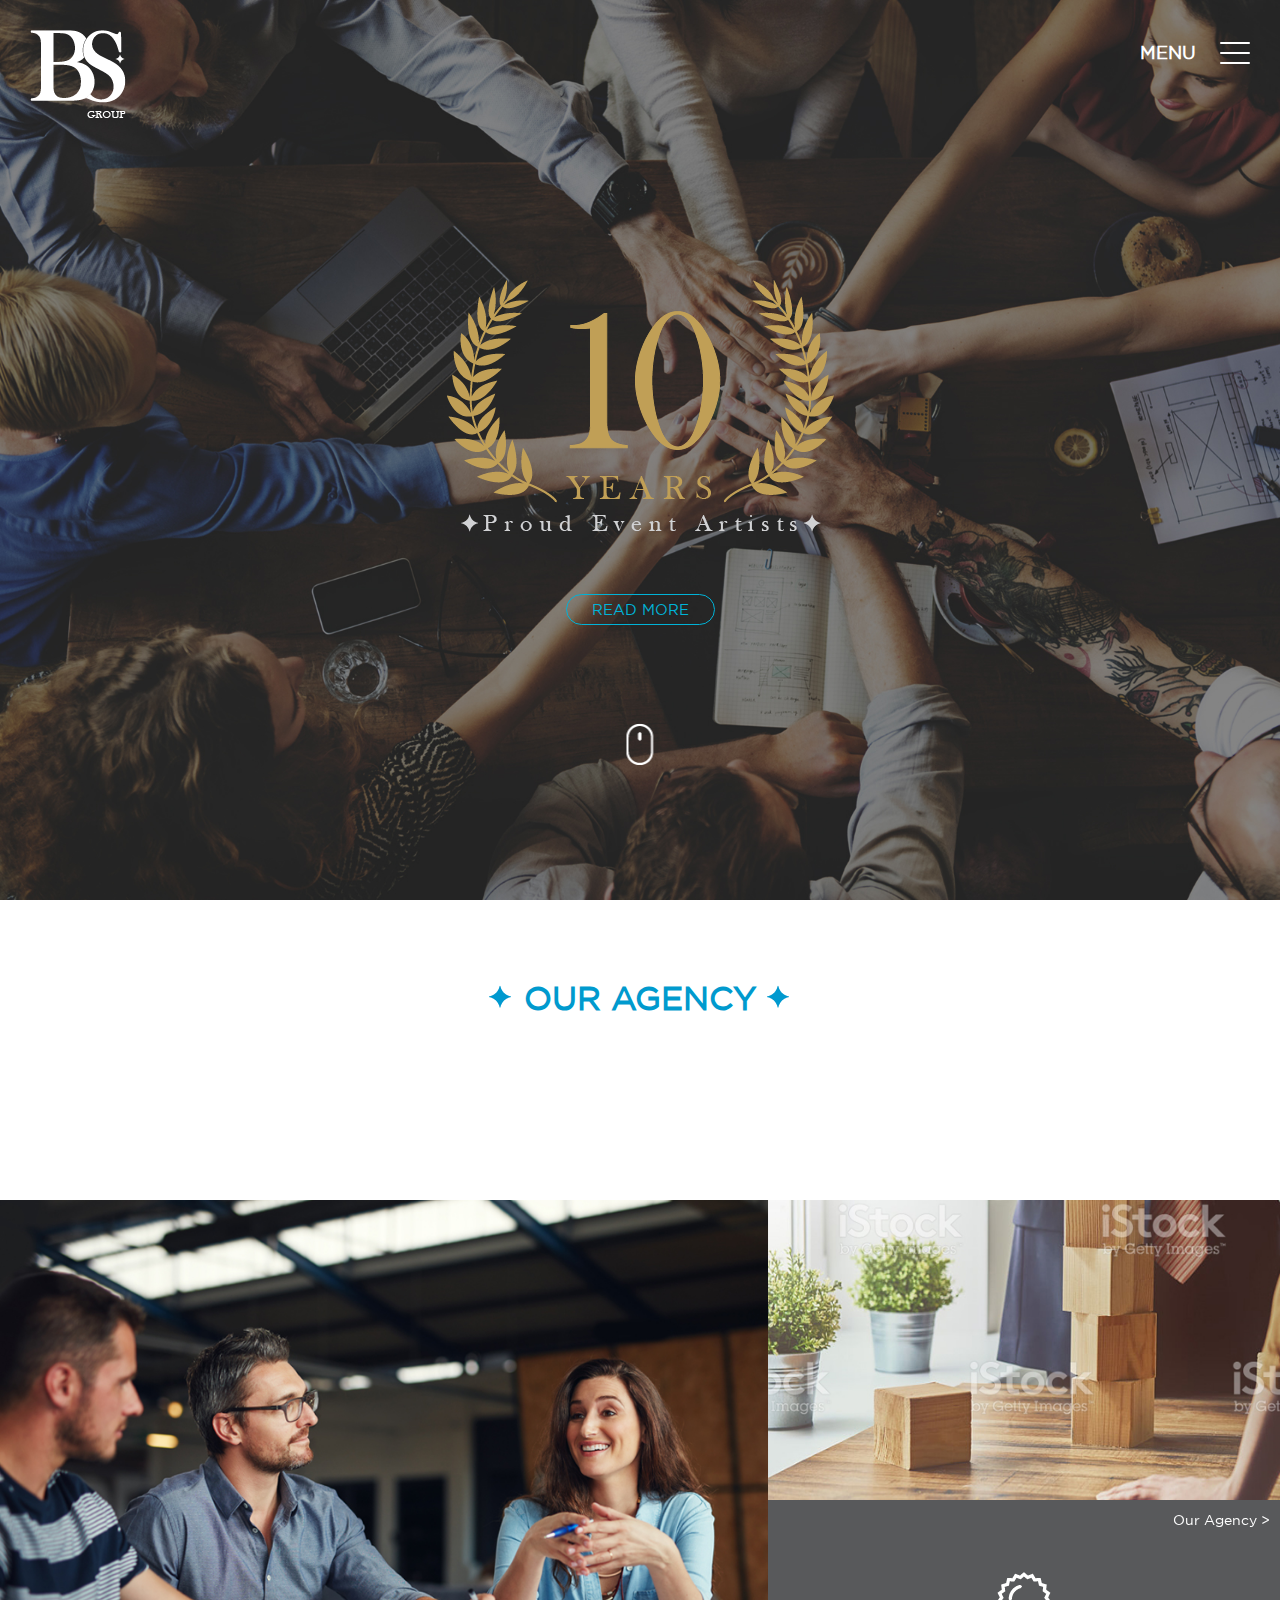
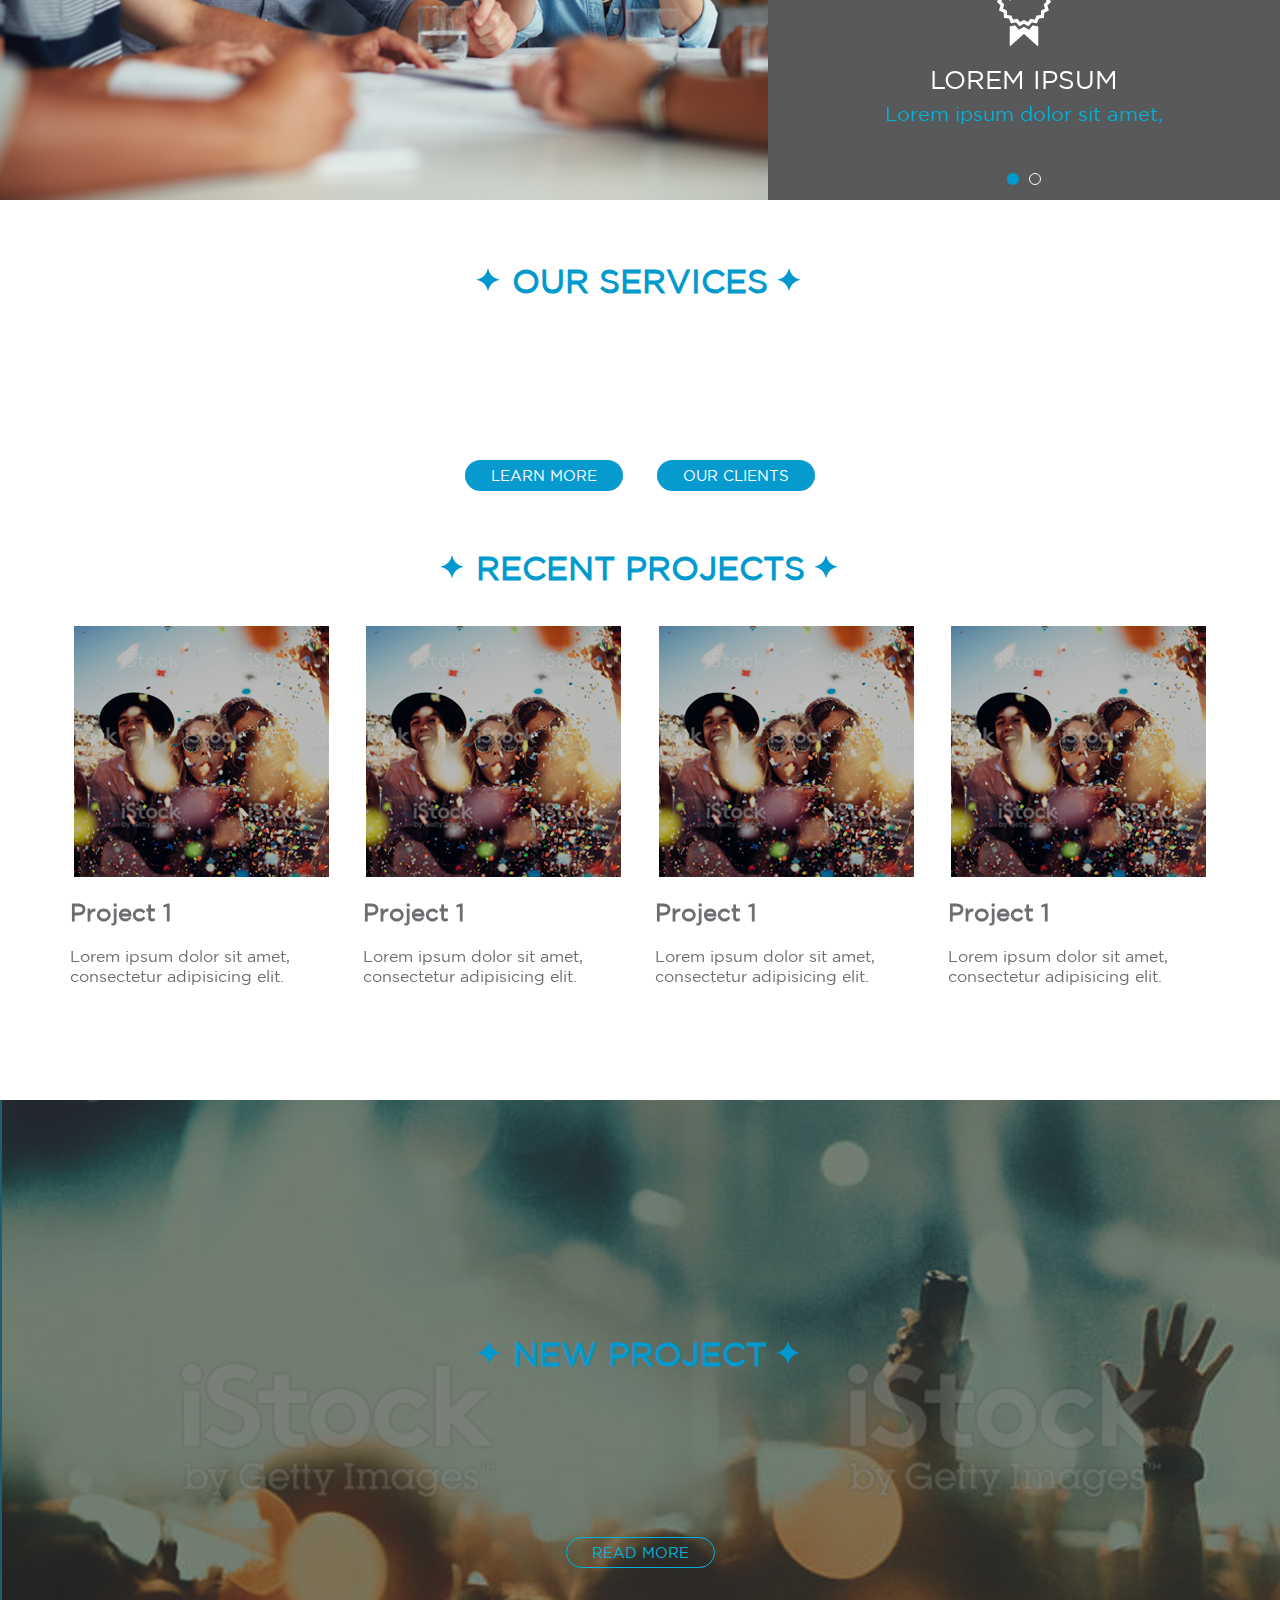
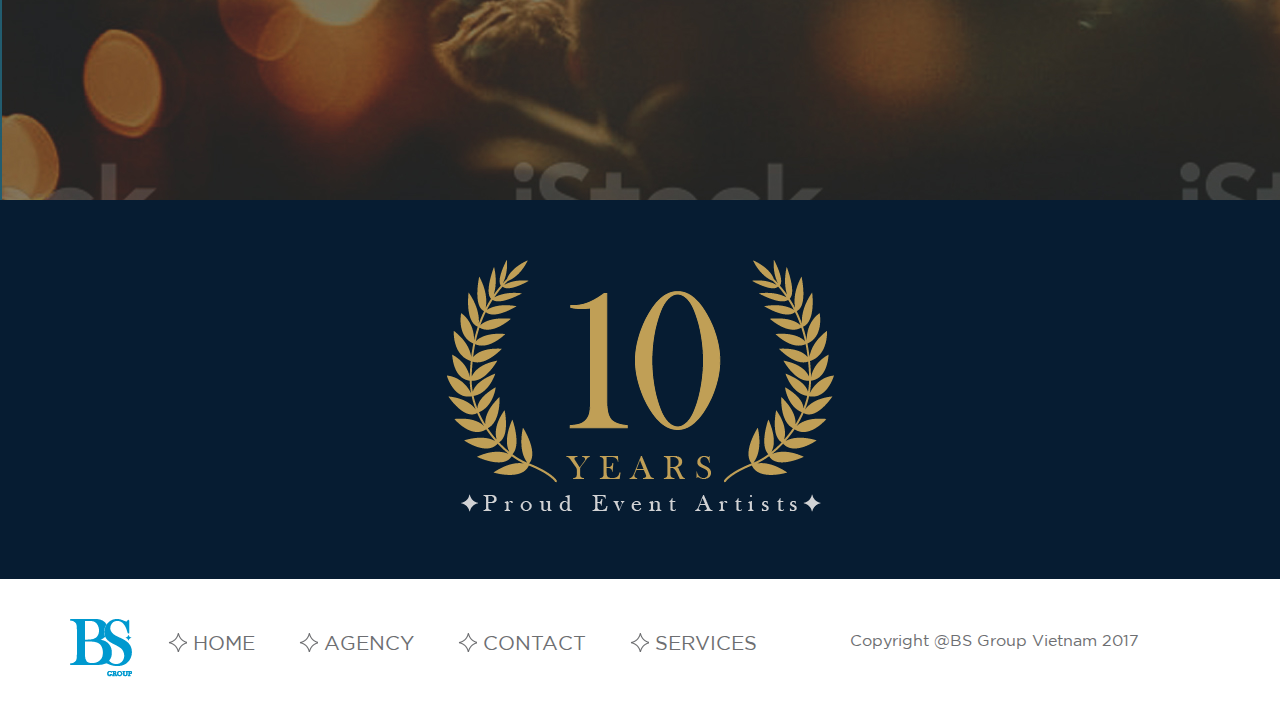
==== commit 1d593886: "home, contact page" ====
--- a/index.html
+++ b/index.html
@@ -8,7 +8,12 @@
 	<link rel="stylesheet" href="css/animate.css">
 	<link rel="stylesheet" href="css/home.css">
 
+
 	<script src="js/jquery-1.11.2.min.js"></script>
+	<script src="js/jquery.waypoints.min.js"></script>
+	<script src="js/script.js"></script>
+	<!-- MENU -->
+	<script src="js/menu/modernizr.custom.js"></script>
 	<!-- SWIPER -->
 	<link rel="stylesheet" href="js/swiper/css/swiper.min.css">
 	<script src="js/swiper/js/swiper.min.js"></script>
@@ -25,8 +30,49 @@
 			slidesPerView : 4,
 			spaceBetween: 30,
 			autoplay: 3500,
-			speed: 1200
+			speed: 1200,
+			breakpoints:{
+				480: {
+					slidesPerView: 1,
+     				spaceBetween: 20
+				}
+			}
 		})
+
+		$('.ic-scrolldown').on('click',function(){
+			var target = $(this).data('target');
+
+			$('html, body').animate({
+				scrollTop:$(target).offset().top
+			},1000);
+
+		})
+
+		$('#trigger-overlay').on('click',function(){
+			if($('.overlay').hasClass('open')){
+				$(this).addClass('btn-close');
+				$('.logo img').fadeOut(200, function() {
+			        $('.logo img').attr("src","images/logo-blue.png");
+			        $('.logo img').fadeIn(400);
+			    });
+			    $('.header').css({
+			    	'position':'fixed'
+			    })
+			}else{
+				$(this).removeClass('btn-close');
+				$('.logo img').fadeOut(200, function() {
+			        $('.logo img').attr("src","images/logo.png");
+			        $('.logo img').fadeIn(400);
+			    });
+			    $('.header').css({
+			    	'position':'absolute'
+			    })
+			}
+		})
+
+		// ANIMATION
+		animation('animation','fadeInDown','80%');
+
 	})
 	</script>
 
@@ -35,21 +81,22 @@
 <body>
 	<div class="header">
 		<div class="wrap-header">
-			<a href="#" class="logo"><img src="images/logo.png" class="img-responsive" alt=""></a>
-			<button class="btn-wrap-menu">
+			<a href="index.html" class="logo"><img src="images/logo.png" class="img-responsive" alt=""></a>
+			<button type="button" class="btn-wrap-menu overlay-close" id="trigger-overlay">
 				<span class="text-menu">Menu</span>
 				<span class="icon-bar"></span>
 			</button>
 		</div>
 	</div>	<!-- end header -->
-	<div class="overlay-menu">
+	<div class="overlay-menu overlay overlay-door">
 		<nav>
 			<ul class="main-navigation">
-				<li><a href="#">Home Page</a></li>
-				<li><a href="#">About Us</a></li>
+				<li><a href="#">Agency</a></li>
+				<li><a href="#">Services</a></li>
 				<li><a href="#">Projects</a></li>
-				<li><a href="#">Contact</a></li>
-				<li><a href="#">Agence</a></li>
+				<li><a href="#">Client</a></li>
+				<li><a href="contact.html">Contact</a></li>
+				<li><a href="#">PLANT YOU NEXT WITH US</a></li>
 			</ul>
 		</nav>
 	</div>
@@ -58,7 +105,7 @@
 			<div class="v-center">
 				<img src="images/ten-year.png" class="img-responsive ic-tenyear" alt="">
 				<a href="#" class="readmore">Read more</a>
-				<i class="ic-scrolldown"></i>
+				<i class="ic-scrolldown" data-target="#about-section"></i>
 			</div>
 		</div>
 	</div> 	<!-- end section 01 -->
@@ -68,7 +115,7 @@
 			<div class="center">
 				<div class="v-center">
 					<h2 class="title"><i class="ic-text left"></i>Our Agency<i class="ic-text right"></i></h2>
-					<p class="sub-title">We live<br/>by the passion for events</p>
+					<p class="sub-title animation hide-ani" data-delay="0">We live<br/>by the passion for events</p>
 				</div>
 			</div>
 		</div>
@@ -105,7 +152,7 @@
     				<div class="swiper-pagination" id="pagination-about"></div>
 					<a href="#" class="link-agency">Our Agency ></a>
 				</div>
-				
+
 			</div>
 		</div>
 	</div> <!-- end section 02 -->
@@ -116,7 +163,7 @@
 				<div class="center">
 					<div class="v-center">
 						<h2 class="title"><i class="ic-text left"></i>OUR SERVICES<i class="ic-text right"></i></h2>
-						<p class="sub-title margin-bot">Event Concepts, Event Logistics, Event Technology,<br/>Event Activation & Production. All in one.<br/>All with best quality possible.</p>
+						<p class="sub-title margin-bot animation hide-ani">Event Concepts, Event Logistics, Event Technology,<br/>Event Activation & Production. All in one.<br/>All with best quality possible.</p>
 						<div class="wrap-button">
 							<span>
 								<a href="#" class="btn-me margin-ri">Learn more</a>
@@ -125,7 +172,7 @@
 								<a href="#" class="btn-me">Our Clients</a>
 							</span>
 						</div>
-					</div>	
+					</div>
 				</div> <!-- end center -->
 			</div>
 		</div> <!-- end #services -->
@@ -208,12 +255,12 @@
 		<div class="center">
 			<div class="v-center">
 				<h2 class="title"><i class="ic-text left"></i>New Project<i class="ic-text right"></i></h2>
-				<p class="sub-title">Want to plan your next event with us?<br/>[LET'S CREATE RESULTS]</p>
+				<p class="sub-title animation hide-ani">Want to plan your next event with us?<br/>[LET'S CREATE RESULTS]</p>
 				<a href="#" class="readmore">Read more</a>
 			</div>
 		</div>
 	</div>	<!-- end Background area -->
-	
+
 	<div class="tenyear-footer">
 		<img src="images/ten-year.png" class="img-responsive" alt="">
 	</div>
@@ -222,21 +269,23 @@
 		<div class="container">
 			<div class="row">
 				<div class="col-md-1 col-sm-2">
-					<a href="#"><img src="images/logo-footer-01.png" class="img-responsive" alt=""></a>
+					<a href="index.html"><img src="images/logo-footer-01.png" class="img-responsive logo-footer" alt=""></a>
 				</div>
 				<div class="col-md-7 col-sm-10">
 					<ul class="list-footer">
 						<li><a href="#">home</a></li>
 						<li><a href="#">Agency</a></li>
-						<li><a href="#">Contact</a></li>
+						<li><a href="contact.html">Contact</a></li>
 						<li><a href="#">Services</a></li>
 					</ul>
 				</div>
-				<div class="col-md-4">
+				<div class="col-md-4 col-sm-12">
 					<p class="copyright">Copyright @BS Group Vietnam 2017</p>
 				</div>
 			</div>
 		</div>
 	</div>
+	<script src="js/menu/classie.js"></script>
+	<script src="js/menu/demo1.js"></script>
 </body>
 </html>--- a/css/home.css
+++ b/css/home.css
@@ -1,84 +1,124 @@
-@import url(../fonts/calibri/font.css);
+@import url(../fonts/gothambook/font.css);
+@import url(../fonts/baskvill/font.css);
 /* COLOR */
-/* line 26, D:/xampp/htdocs/bs/sass/_define.scss */
+/* line 30, C:/xampp/htdocs/bs/sass/_define.scss */
 * {
   margin: 0;
   padding: 0;
 }
 
-/* line 27, D:/xampp/htdocs/bs/sass/_define.scss */
+/* line 31, C:/xampp/htdocs/bs/sass/_define.scss */
 html, body {
   width: 100%;
   height: 100%;
 }
 
-/* line 28, D:/xampp/htdocs/bs/sass/_define.scss */
+/* line 32, C:/xampp/htdocs/bs/sass/_define.scss */
 html {
   font-size: 62.5%;
 }
 
-/* line 29, D:/xampp/htdocs/bs/sass/_define.scss */
+/* line 33, C:/xampp/htdocs/bs/sass/_define.scss */
 body {
-  font-family: 'Calibri';
-}
-
-/* line 31, D:/xampp/htdocs/bs/sass/_define.scss */
+  font-family: 'GothamBook';
+}
+
+/* line 35, C:/xampp/htdocs/bs/sass/_define.scss */
 ul {
   margin: 0;
   padding: 0;
 }
 
-/* line 35, D:/xampp/htdocs/bs/sass/_define.scss */
+/* line 39, C:/xampp/htdocs/bs/sass/_define.scss */
 h1, h2, h3, h4, p {
   margin: 0;
   padding: 0;
   font-size: 1.8rem;
 }
 
-/* line 36, D:/xampp/htdocs/bs/sass/_define.scss */
+/* line 40, C:/xampp/htdocs/bs/sass/_define.scss */
 a:hover, a:focus {
   text-decoration: none;
   outline: none;
 }
 
-/* line 38, D:/xampp/htdocs/bs/sass/_define.scss */
+/* line 42, C:/xampp/htdocs/bs/sass/_define.scss */
+div.clear {
+  clear: both;
+}
+
+/* line 45, C:/xampp/htdocs/bs/sass/_define.scss */
+.hide-ani {
+  visibility: hidden;
+  opacity: 0;
+}
+
+/* line 46, C:/xampp/htdocs/bs/sass/_define.scss */
+.show-ani {
+  visibility: visible;
+}
+
+/* line 47, C:/xampp/htdocs/bs/sass/_define.scss */
 .header {
   position: absolute;
   width: 100%;
   padding: 3rem 3rem 0;
-  z-index: 100;
-}
-
-/* line 43, D:/xampp/htdocs/bs/sass/_define.scss */
+  z-index: 1000;
+}
+
+@media screen and (max-width: 767px) {
+  /* line 47, C:/xampp/htdocs/bs/sass/_define.scss */
+  .header {
+    padding: 1.5rem 1.5rem 0;
+  }
+}
+
+/* line 55, C:/xampp/htdocs/bs/sass/_define.scss */
 .header .wrap-header {
   position: relative;
 }
 
-/* line 45, D:/xampp/htdocs/bs/sass/_define.scss */
+/* line 57, C:/xampp/htdocs/bs/sass/_define.scss */
 .header .wrap-header a.logo {
   float: left;
 }
 
-/* line 48, D:/xampp/htdocs/bs/sass/_define.scss */
+/* line 59, C:/xampp/htdocs/bs/sass/_define.scss */
+.header .wrap-header a.logo img {
+  transition: all 0.3s;
+  -webkit-transition: all 0.3s;
+  -moz-transition: all 0.3s;
+}
+
+/* line 64, C:/xampp/htdocs/bs/sass/_define.scss */
 .header .wrap-header button.btn-wrap-menu {
   position: absolute;
   right: 0;
   top: 10px;
   background: none;
   border: none;
-}
-
-/* line 54, D:/xampp/htdocs/bs/sass/_define.scss */
+  outline: none;
+}
+
+/* line 71, C:/xampp/htdocs/bs/sass/_define.scss */
 .header .wrap-header button.btn-wrap-menu span.text-menu {
   font-size: 1.8rem;
-  font-family: 'Calibri';
+  font-family: 'GothamBook';
+  font-weight: bold;
   color: white;
   display: inline-block;
   vertical-align: middle;
   text-transform: uppercase;
 }
 
-/* line 62, D:/xampp/htdocs/bs/sass/_define.scss */
+@media screen and (max-width: 480px) {
+  /* line 71, C:/xampp/htdocs/bs/sass/_define.scss */
+  .header .wrap-header button.btn-wrap-menu span.text-menu {
+    font-size: 1.5rem;
+  }
+}
+
+/* line 83, C:/xampp/htdocs/bs/sass/_define.scss */
 .header .wrap-header button.btn-wrap-menu span.icon-bar {
   display: inline-block;
   vertical-align: middle;
@@ -88,9 +128,12 @@
   background: white;
   position: relative;
   margin-left: 20px;
-}
-
-/* line 71, D:/xampp/htdocs/bs/sass/_define.scss */
+  transition: all 0.3s;
+  -webkit-transition: all 0.3s;
+  -moz-transition: all 0.3s;
+}
+
+/* line 93, C:/xampp/htdocs/bs/sass/_define.scss */
 .header .wrap-header button.btn-wrap-menu span.icon-bar:before, .header .wrap-header button.btn-wrap-menu span.icon-bar:after {
   content: '';
   display: inline-block;
@@ -108,29 +151,500 @@
   -moz-transition: all 0.3s;
 }
 
-/* line 85, D:/xampp/htdocs/bs/sass/_define.scss */
+/* line 107, C:/xampp/htdocs/bs/sass/_define.scss */
 .header .wrap-header button.btn-wrap-menu span.icon-bar:before {
   top: -10px;
 }
 
-/* line 88, D:/xampp/htdocs/bs/sass/_define.scss */
+/* line 111, C:/xampp/htdocs/bs/sass/_define.scss */
 .header .wrap-header button.btn-wrap-menu span.icon-bar:after {
   bottom: -10px;
 }
 
-/* line 95, D:/xampp/htdocs/bs/sass/_define.scss */
+/* line 117, C:/xampp/htdocs/bs/sass/_define.scss */
+.header .wrap-header button.btn-wrap-menu.btn-close span.icon-bar {
+  background: transparent;
+}
+
+/* line 120, C:/xampp/htdocs/bs/sass/_define.scss */
+.header .wrap-header button.btn-wrap-menu.btn-close span.icon-bar:before {
+  top: 0;
+  transform: rotate(45deg);
+  -webkit-transform: rotate(45deg);
+  -moz-transform: rotate(45deg);
+}
+
+/* line 126, C:/xampp/htdocs/bs/sass/_define.scss */
+.header .wrap-header button.btn-wrap-menu.btn-close span.icon-bar:after {
+  bottom: 0;
+  transform: rotate(135deg);
+  -webkit-transform: rotate(135deg);
+  -moz-transform: rotate(135deg);
+}
+
+/* FOOTER */
+/* line 138, C:/xampp/htdocs/bs/sass/_define.scss */
+.footer {
+  padding: 4rem 0;
+}
+
+@media screen and (max-width: 767px) {
+  /* line 140, C:/xampp/htdocs/bs/sass/_define.scss */
+  .footer img.logo-footer {
+    margin: 0 auto 1rem;
+  }
+}
+
+/* line 145, C:/xampp/htdocs/bs/sass/_define.scss */
+.footer ul.list-footer {
+  margin-top: 1rem;
+}
+
+@media screen and (max-width: 991px) {
+  /* line 145, C:/xampp/htdocs/bs/sass/_define.scss */
+  .footer ul.list-footer {
+    display: block;
+    text-align: center;
+    margin-top: 0.5rem;
+    margin-bottom: 2rem;
+  }
+}
+
+@media screen and (max-width: 767px) {
+  /* line 145, C:/xampp/htdocs/bs/sass/_define.scss */
+  .footer ul.list-footer {
+    display: block;
+    text-align: center;
+  }
+}
+
+/* line 157, C:/xampp/htdocs/bs/sass/_define.scss */
+.footer ul.list-footer li {
+  display: inline-block;
+  margin-right: 4rem;
+  position: relative;
+  padding-left: 25px;
+}
+
+/* line 160, C:/xampp/htdocs/bs/sass/_define.scss */
+.footer ul.list-footer li:last-child {
+  margin-right: 0;
+}
+
+/* line 165, C:/xampp/htdocs/bs/sass/_define.scss */
+.footer ul.list-footer li:before {
+  content: '';
+  position: absolute;
+  top: 4px;
+  left: 0;
+  display: block;
+  width: 19px;
+  height: 19px;
+  background: url("../images/ic-text-footer.png") no-repeat;
+  transition: all 0.3s;
+  -webkit-transition: all 0.3s;
+  -moz-transition: all 0.3s;
+}
+
+@media screen and (max-width: 1199px) {
+  /* line 157, C:/xampp/htdocs/bs/sass/_define.scss */
+  .footer ul.list-footer li {
+    margin-right: 2.5rem;
+  }
+}
+
+@media screen and (max-width: 991px) {
+  /* line 157, C:/xampp/htdocs/bs/sass/_define.scss */
+  .footer ul.list-footer li {
+    margin-right: 2.5rem;
+  }
+}
+
+@media screen and (max-width: 767px) {
+  /* line 157, C:/xampp/htdocs/bs/sass/_define.scss */
+  .footer ul.list-footer li {
+    padding-left: 0;
+    margin-right: 2rem;
+  }
+  /* line 185, C:/xampp/htdocs/bs/sass/_define.scss */
+  .footer ul.list-footer li:before {
+    display: none;
+  }
+}
+
+@media screen and (max-width: 480px) {
+  /* line 157, C:/xampp/htdocs/bs/sass/_define.scss */
+  .footer ul.list-footer li {
+    margin-right: 1rem;
+  }
+}
+
+/* line 192, C:/xampp/htdocs/bs/sass/_define.scss */
+.footer ul.list-footer li a {
+  display: block;
+  color: #6d6e71;
+  text-transform: uppercase;
+  font-size: 2rem;
+  font-family: 'GothamBook';
+  transition: all 0.3s;
+  -webkit-transition: all 0.3s;
+  -moz-transition: all 0.3s;
+}
+
+@media screen and (max-width: 1199px) {
+  /* line 192, C:/xampp/htdocs/bs/sass/_define.scss */
+  .footer ul.list-footer li a {
+    font-size: 1.8rem;
+  }
+}
+
+@media screen and (max-width: 767px) {
+  /* line 192, C:/xampp/htdocs/bs/sass/_define.scss */
+  .footer ul.list-footer li a {
+    font-size: 1.6rem;
+  }
+}
+
+@media screen and (max-width: 480px) {
+  /* line 192, C:/xampp/htdocs/bs/sass/_define.scss */
+  .footer ul.list-footer li a {
+    font-size: 1.3rem;
+  }
+}
+
+/* line 211, C:/xampp/htdocs/bs/sass/_define.scss */
+.footer ul.list-footer li:hover:before {
+  background: url("../images/ic-text-footer-hover.png") no-repeat;
+}
+
+@media screen and (max-width: 767px) {
+  /* line 211, C:/xampp/htdocs/bs/sass/_define.scss */
+  .footer ul.list-footer li:hover:before {
+    background: none;
+  }
+}
+
+/* line 217, C:/xampp/htdocs/bs/sass/_define.scss */
+.footer ul.list-footer li:hover a {
+  font-weight: bold;
+}
+
+/* line 223, C:/xampp/htdocs/bs/sass/_define.scss */
+.footer p.copyright {
+  font-family: 'GothamBook';
+  font-size: 1.6rem;
+  color: #6d6e71;
+  margin-top: 1rem;
+}
+
+@media screen and (max-width: 991px) {
+  /* line 223, C:/xampp/htdocs/bs/sass/_define.scss */
+  .footer p.copyright {
+    text-align: center;
+  }
+}
+
+@media screen and (max-width: 767px) {
+  /* line 223, C:/xampp/htdocs/bs/sass/_define.scss */
+  .footer p.copyright {
+    text-align: center;
+  }
+}
+
+@media screen and (max-width: 480px) {
+  /* line 223, C:/xampp/htdocs/bs/sass/_define.scss */
+  .footer p.copyright {
+    font-size: 1.4rem;
+  }
+}
+
+/* line 240, C:/xampp/htdocs/bs/sass/_define.scss */
+.tenyear-footer {
+  padding: 6rem 0;
+  width: 100%;
+  background: #061c32;
+}
+
+/* line 244, C:/xampp/htdocs/bs/sass/_define.scss */
+.tenyear-footer img {
+  margin: 0 auto;
+}
+
+@media screen and (max-width: 480px) {
+  /* line 244, C:/xampp/htdocs/bs/sass/_define.scss */
+  .tenyear-footer img {
+    transform: scale(0.8);
+    -webkit-transform: scale(0.8);
+    -moz-transform: scale(0.8);
+  }
+}
+
+/* line 254, C:/xampp/htdocs/bs/sass/_define.scss */
 .overlay-menu {
   position: fixed;
   width: 100%;
   height: 100%;
   top: 0;
   left: 0;
-  background: rgba(153, 204, 51, 0.9);
+  background: #2a2a2a;
+  opacity: 1;
+  z-index: 100;
+}
+
+/* line 264, C:/xampp/htdocs/bs/sass/_define.scss */
+.overlay-menu nav {
+  text-align: center;
+  top: 50%;
+  height: 60%;
+  -webkit-transform: translateY(-50%);
+  transform: translateY(-50%);
+}
+
+@media screen and (max-width: 480px) {
+  /* line 264, C:/xampp/htdocs/bs/sass/_define.scss */
+  .overlay-menu nav {
+    width: 80%;
+    top: 60%;
+  }
+}
+
+/* line 274, C:/xampp/htdocs/bs/sass/_define.scss */
+.overlay-menu nav ul {
+  padding: 0;
+  margin: 0 auto;
+  display: inline-block;
+  height: 100%;
+  position: relative;
+}
+
+/* line 280, C:/xampp/htdocs/bs/sass/_define.scss */
+.overlay-menu nav ul li {
+  display: block;
+  height: calc(100% / 6);
+  min-height: 4rem;
+  -webkit-backface-visibility: hidden;
+  backface-visibility: hidden;
+}
+
+@media screen and (max-width: 480px) {
+  /* line 280, C:/xampp/htdocs/bs/sass/_define.scss */
+  .overlay-menu nav ul li {
+    min-height: auto;
+    height: calc(100% / 8);
+  }
+}
+
+/* line 290, C:/xampp/htdocs/bs/sass/_define.scss */
+.overlay-menu nav ul li a {
+  font-family: 'GothamBook';
+  font-size: 4rem;
+  font-weight: 300;
+  display: block;
+  color: #fff;
+  text-transform: uppercase;
+  transition: all 0.3s;
+  -webkit-transition: all 0.3s;
+  -moz-transition: all 0.3s;
+}
+
+/* line 298, C:/xampp/htdocs/bs/sass/_define.scss */
+.overlay-menu nav ul li a:hover {
+  color: #00b3d8;
+}
+
+@media screen and (max-width: 767px) {
+  /* line 290, C:/xampp/htdocs/bs/sass/_define.scss */
+  .overlay-menu nav ul li a {
+    font-size: 2.5rem;
+  }
+}
+
+@media screen and (max-width: 480px) {
+  /* line 290, C:/xampp/htdocs/bs/sass/_define.scss */
+  .overlay-menu nav ul li a {
+    font-size: 1.6rem;
+  }
+}
+
+/* EFFECT */
+/* line 313, C:/xampp/htdocs/bs/sass/_define.scss */
+.overlay-door {
+  visibility: hidden;
+  width: 0;
+  left: 50%;
+  -webkit-transform: translateX(-50%);
+  transform: translateX(-50%);
+  -webkit-transition: width 0.5s 0.1s, visibility 0s 0.8s;
+  transition: width 0.5s 0.1s, visibility 0s 0.8s;
+}
+
+/* line 323, C:/xampp/htdocs/bs/sass/_define.scss */
+.overlay-door.open {
+  visibility: visible;
+  width: 101%;
+  -webkit-transition: width 0.5s;
+  transition: width 0.5s;
+}
+
+/* line 330, C:/xampp/htdocs/bs/sass/_define.scss */
+.overlay-door nav {
+  position: absolute;
+  left: 50%;
+  -webkit-transform: translateY(-50%) translateX(-50%) scale(0.1);
+  transform: translateY(-50%) translateX(-50%) scale(0.1);
+}
+
+/* line 337, C:/xampp/htdocs/bs/sass/_define.scss */
+.overlay-door nav,
+.overlay-door .overlay-close {
   opacity: 0;
-  z-index: -1;
-}
-
-/* line 3, D:/xampp/htdocs/bs/sass/home.scss */
+  /*visibility: hidden;*/
+  -webkit-transition: 0.3s 0.5s;
+  transition: 0.3s 0.5s;
+}
+
+/* line 345, C:/xampp/htdocs/bs/sass/_define.scss */
+.overlay-door.open nav,
+.overlay-door.open .overlay-close {
+  opacity: 1;
+  /*visibility: visible;*/
+  -webkit-transition: 0.3s 0.1s;
+  transition: 0.3s 0.1s;
+  -webkit-transform: translateY(-50%) translateX(-50%) scale(1);
+  transform: translateY(-50%) translateX(-50%) scale(1);
+}
+
+/* line 355, C:/xampp/htdocs/bs/sass/_define.scss */
+.overlay-door.close nav {
+  -webkit-transition-delay: 0.1s;
+  transition-delay: 0.1s;
+  -webkit-transform: translateY(-50%) translateX(-50%) scale(0.1);
+  transform: translateY(-50%) translateX(-50%) scale(0.1);
+}
+
+@media screen and (max-height: 30.5rem) {
+  /* line 363, C:/xampp/htdocs/bs/sass/_define.scss */
+  .overlay nav {
+    height: 70%;
+    font-size: 34px;
+  }
+  /* line 367, C:/xampp/htdocs/bs/sass/_define.scss */
+  .overlay ul li {
+    min-height: 34px;
+  }
+}
+
+/* line 2, C:/xampp/htdocs/bs/sass/home.scss */
+.section {
+  position: relative;
+}
+
+/* line 4, C:/xampp/htdocs/bs/sass/home.scss */
+.section .title-container {
+  width: 100%;
+  height: 30rem;
+  text-align: center;
+}
+
+/* line 8, C:/xampp/htdocs/bs/sass/home.scss */
+.section .title-container div.center {
+  height: 100%;
+  width: 100%;
+  display: table;
+}
+
+/* line 12, C:/xampp/htdocs/bs/sass/home.scss */
+.section .title-container div.center div.v-center {
+  display: table-cell;
+  vertical-align: middle;
+}
+
+/* line 17, C:/xampp/htdocs/bs/sass/home.scss */
+.section .title-container h2.title {
+  margin-bottom: 4rem;
+  font-size: 3.3rem;
+  font-family: 'GothamBook';
+  font-weight: 600;
+  color: #009ace;
+  text-transform: uppercase;
+  vertical-align: baseline;
+}
+
+@media screen and (max-width: 767px) {
+  /* line 17, C:/xampp/htdocs/bs/sass/home.scss */
+  .section .title-container h2.title {
+    font-size: 2.5rem;
+    margin-bottom: 3rem;
+  }
+}
+
+@media screen and (max-width: 480px) {
+  /* line 17, C:/xampp/htdocs/bs/sass/home.scss */
+  .section .title-container h2.title {
+    font-size: 2rem;
+    margin-bottom: 2.8rem;
+  }
+}
+
+/* line 34, C:/xampp/htdocs/bs/sass/home.scss */
+.section .title-container h2.title i.ic-text {
+  display: inline-block;
+  width: 25px;
+  height: 25px;
+  background: url("../images/ic-text.png") no-repeat;
+  vertical-align: baseline;
+}
+
+/* line 40, C:/xampp/htdocs/bs/sass/home.scss */
+.section .title-container h2.title i.ic-text.left {
+  margin-right: 1rem;
+}
+
+/* line 43, C:/xampp/htdocs/bs/sass/home.scss */
+.section .title-container h2.title i.ic-text.right {
+  margin-left: 1rem;
+}
+
+@media screen and (max-width: 480px) {
+  /* line 34, C:/xampp/htdocs/bs/sass/home.scss */
+  .section .title-container h2.title i.ic-text {
+    vertical-align: bottom;
+  }
+}
+
+/* line 51, C:/xampp/htdocs/bs/sass/home.scss */
+.section .title-container p.sub-title {
+  max-width: 80%;
+  margin: 0 auto;
+  font-size: 2.8rem;
+  line-height: 3.2rem;
+  text-transform: capitalize;
+  color: #6d6e71;
+}
+
+/* line 58, C:/xampp/htdocs/bs/sass/home.scss */
+.section .title-container p.sub-title.margin-bot {
+  margin-bottom: 3rem;
+}
+
+@media screen and (max-width: 767px) {
+  /* line 51, C:/xampp/htdocs/bs/sass/home.scss */
+  .section .title-container p.sub-title {
+    max-width: 100%;
+    font-size: 1.8rem;
+    line-height: 2.2rem;
+  }
+}
+
+@media screen and (max-width: 480px) {
+  /* line 51, C:/xampp/htdocs/bs/sass/home.scss */
+  .section .title-container p.sub-title {
+    font-size: 1.6rem;
+    margin-bottom: 2rem;
+  }
+}
+
+/* line 74, C:/xampp/htdocs/bs/sass/home.scss */
 .section01 {
   width: 100%;
   min-height: 500px;
@@ -139,14 +653,14 @@
   background-size: cover;
 }
 
-/* line 9, D:/xampp/htdocs/bs/sass/home.scss */
+/* line 80, C:/xampp/htdocs/bs/sass/home.scss */
 .section01 div.center {
   width: 100%;
   height: 100%;
   display: table;
 }
 
-/* line 13, D:/xampp/htdocs/bs/sass/home.scss */
+/* line 84, C:/xampp/htdocs/bs/sass/home.scss */
 .section01 div.center .v-center {
   display: table-cell;
   height: 100%;
@@ -154,12 +668,19 @@
   text-align: center;
 }
 
-/* line 19, D:/xampp/htdocs/bs/sass/home.scss */
+/* line 90, C:/xampp/htdocs/bs/sass/home.scss */
 .section01 div.center img.ic-tenyear {
   margin: 0 auto 6rem;
 }
 
-/* line 22, D:/xampp/htdocs/bs/sass/home.scss */
+@media screen and (max-width: 650px) and (max-height: 400px) and (orientation: landscape) {
+  /* line 90, C:/xampp/htdocs/bs/sass/home.scss */
+  .section01 div.center img.ic-tenyear {
+    max-width: 250px;
+  }
+}
+
+/* line 96, C:/xampp/htdocs/bs/sass/home.scss */
 .section01 div.center a.readmore {
   font-size: 1.5rem;
   padding: 6px 25px;
@@ -172,13 +693,13 @@
   -moz-transition: all 0.3s;
 }
 
-/* line 30, D:/xampp/htdocs/bs/sass/home.scss */
+/* line 104, C:/xampp/htdocs/bs/sass/home.scss */
 .section01 div.center a.readmore:hover {
   background: #00b3d8;
   color: white;
 }
 
-/* line 35, D:/xampp/htdocs/bs/sass/home.scss */
+/* line 109, C:/xampp/htdocs/bs/sass/home.scss */
 .section01 div.center i.ic-scrolldown {
   position: absolute;
   bottom: 15%;
@@ -196,91 +717,59 @@
   cursor: pointer;
 }
 
-/* line 53, D:/xampp/htdocs/bs/sass/home.scss */
-.section {
-  position: relative;
-}
-
-/* line 55, D:/xampp/htdocs/bs/sass/home.scss */
-.section .title-container {
-  width: 100%;
-  height: 30rem;
-  text-align: center;
-}
-
-/* line 59, D:/xampp/htdocs/bs/sass/home.scss */
-.section .title-container div.center {
-  height: 100%;
-  width: 100%;
-  display: table;
-}
-
-/* line 63, D:/xampp/htdocs/bs/sass/home.scss */
-.section .title-container div.center div.v-center {
-  display: table-cell;
-  vertical-align: middle;
-}
-
-/* line 68, D:/xampp/htdocs/bs/sass/home.scss */
-.section .title-container h2.title {
-  margin-bottom: 4rem;
-  font-size: 3.3rem;
-  font-family: 'Calibri';
-  font-weight: 600;
-  color: #009ace;
-  display: inline-block;
-  text-transform: uppercase;
-  vertical-align: baseline;
-}
-
-/* line 77, D:/xampp/htdocs/bs/sass/home.scss */
-.section .title-container h2.title i.ic-text {
-  display: inline-block;
-  width: 25px;
-  height: 25px;
-  background: url("../images/ic-text.png") no-repeat;
-  vertical-align: baseline;
-}
-
-/* line 83, D:/xampp/htdocs/bs/sass/home.scss */
-.section .title-container h2.title i.ic-text.left {
-  margin-right: 1rem;
-}
-
-/* line 86, D:/xampp/htdocs/bs/sass/home.scss */
-.section .title-container h2.title i.ic-text.right {
-  margin-left: 1rem;
-}
-
-/* line 91, D:/xampp/htdocs/bs/sass/home.scss */
-.section .title-container p.sub-title {
-  max-width: 50%;
-  margin: 0 auto;
-  font-size: 2.8rem;
-  line-height: 3.2rem;
-  text-transform: capitalize;
-  color: #6d6e71;
-}
-
-/* line 98, D:/xampp/htdocs/bs/sass/home.scss */
-.section .title-container p.sub-title.margin-bot {
-  margin-bottom: 3rem;
-}
-
-/* line 104, D:/xampp/htdocs/bs/sass/home.scss */
+@media screen and (max-width: 1024px) {
+  /* line 109, C:/xampp/htdocs/bs/sass/home.scss */
+  .section01 div.center i.ic-scrolldown {
+    bottom: 10%;
+    animation: none;
+    -webkit-animation: none;
+    -moz-animation: none;
+  }
+}
+
+@media screen and (max-width: 650px) and (max-height: 400px) and (orientation: landscape) {
+  /* line 109, C:/xampp/htdocs/bs/sass/home.scss */
+  .section01 div.center i.ic-scrolldown {
+    bottom: 5%;
+  }
+}
+
+/* line 137, C:/xampp/htdocs/bs/sass/home.scss */
 #about-section {
   width: 100%;
   height: 100%;
 }
 
-/* line 107, D:/xampp/htdocs/bs/sass/home.scss */
+@media screen and (max-width: 767px) {
+  /* line 137, C:/xampp/htdocs/bs/sass/home.scss */
+  #about-section {
+    height: auto;
+  }
+}
+
+@media screen and (max-width: 767px) {
+  /* line 143, C:/xampp/htdocs/bs/sass/home.scss */
+  #about-section .title-container {
+    height: auto;
+    padding: 3rem 0;
+  }
+}
+
+/* line 149, C:/xampp/htdocs/bs/sass/home.scss */
 #about-section .img-container {
   height: calc(100% - 300px);
   width: 100%;
   position: relative;
 }
 
-/* line 114, D:/xampp/htdocs/bs/sass/home.scss */
+@media screen and (max-width: 767px) {
+  /* line 149, C:/xampp/htdocs/bs/sass/home.scss */
+  #about-section .img-container {
+    height: auto;
+  }
+}
+
+/* line 156, C:/xampp/htdocs/bs/sass/home.scss */
 #about-section .img-container .wrap-left {
   width: 60%;
   height: 100%;
@@ -289,7 +778,17 @@
   background-size: cover;
 }
 
-/* line 121, D:/xampp/htdocs/bs/sass/home.scss */
+@media screen and (max-width: 767px) {
+  /* line 156, C:/xampp/htdocs/bs/sass/home.scss */
+  #about-section .img-container .wrap-left {
+    position: static;
+    width: 100%;
+    height: auto;
+    min-height: 30rem;
+  }
+}
+
+/* line 169, C:/xampp/htdocs/bs/sass/home.scss */
 #about-section .img-container .right-top, #about-section .img-container .right-bottom {
   position: absolute;
   height: 50%;
@@ -297,19 +796,29 @@
   right: 0;
 }
 
-/* line 127, D:/xampp/htdocs/bs/sass/home.scss */
+@media screen and (max-width: 767px) {
+  /* line 169, C:/xampp/htdocs/bs/sass/home.scss */
+  #about-section .img-container .right-top, #about-section .img-container .right-bottom {
+    width: 100%;
+    position: static;
+    height: auto;
+  }
+}
+
+/* line 180, C:/xampp/htdocs/bs/sass/home.scss */
 #about-section .img-container .right-top {
   top: 0;
   background: url("../images/bg02-section2.jpg") no-repeat;
   background-size: cover;
-}
-
-/* line 132, D:/xampp/htdocs/bs/sass/home.scss */
+  min-height: 25rem;
+}
+
+/* line 186, C:/xampp/htdocs/bs/sass/home.scss */
 #about-section .img-container .right-bottom {
   bottom: 0;
 }
 
-/* line 134, D:/xampp/htdocs/bs/sass/home.scss */
+/* line 188, C:/xampp/htdocs/bs/sass/home.scss */
 #about-section .img-container .right-bottom #about-swiper {
   background: #58595b;
   height: 100%;
@@ -317,48 +826,55 @@
   overflow: hidden;
 }
 
-/* line 139, D:/xampp/htdocs/bs/sass/home.scss */
+/* line 193, C:/xampp/htdocs/bs/sass/home.scss */
 #about-section .img-container .right-bottom #about-swiper a.link-agency {
   position: absolute;
   top: 10px;
   right: 10px;
   color: white;
-  z-index: 100;
+  z-index: 10;
   text-transform: capitalize;
   transition: all 0.3s;
   -webkit-transition: all 0.3s;
   -moz-transition: all 0.3s;
 }
 
-/* line 147, D:/xampp/htdocs/bs/sass/home.scss */
+/* line 201, C:/xampp/htdocs/bs/sass/home.scss */
 #about-section .img-container .right-bottom #about-swiper a.link-agency:hover {
   color: #00b3d8;
   right: 5px;
 }
 
-/* line 152, D:/xampp/htdocs/bs/sass/home.scss */
+/* line 206, C:/xampp/htdocs/bs/sass/home.scss */
 #about-section .img-container .right-bottom #about-swiper .swiper-wrapper {
   height: 100%;
 }
 
-/* line 154, D:/xampp/htdocs/bs/sass/home.scss */
+/* line 208, C:/xampp/htdocs/bs/sass/home.scss */
 #about-section .img-container .right-bottom #about-swiper .swiper-wrapper .swiper-slide {
   height: 100%;
 }
 
-/* line 156, D:/xampp/htdocs/bs/sass/home.scss */
+/* line 210, C:/xampp/htdocs/bs/sass/home.scss */
 #about-section .img-container .right-bottom #about-swiper .swiper-wrapper .swiper-slide .each-slide {
   height: 100%;
 }
 
-/* line 158, D:/xampp/htdocs/bs/sass/home.scss */
+@media screen and (max-width: 767px) {
+  /* line 210, C:/xampp/htdocs/bs/sass/home.scss */
+  #about-section .img-container .right-bottom #about-swiper .swiper-wrapper .swiper-slide .each-slide {
+    padding: 3rem 0;
+  }
+}
+
+/* line 215, C:/xampp/htdocs/bs/sass/home.scss */
 #about-section .img-container .right-bottom #about-swiper .swiper-wrapper .swiper-slide .each-slide .center {
   display: table;
   width: 100%;
   height: 100%;
 }
 
-/* line 162, D:/xampp/htdocs/bs/sass/home.scss */
+/* line 219, C:/xampp/htdocs/bs/sass/home.scss */
 #about-section .img-container .right-bottom #about-swiper .swiper-wrapper .swiper-slide .each-slide .center .v-center {
   width: 100%;
   height: 100%;
@@ -368,27 +884,74 @@
   color: white;
 }
 
-/* line 169, D:/xampp/htdocs/bs/sass/home.scss */
+/* line 226, C:/xampp/htdocs/bs/sass/home.scss */
 #about-section .img-container .right-bottom #about-swiper .swiper-wrapper .swiper-slide .each-slide .center .v-center img {
   margin-bottom: 2rem;
 }
 
-/* line 172, D:/xampp/htdocs/bs/sass/home.scss */
+@media screen and (max-width: 991px) {
+  /* line 226, C:/xampp/htdocs/bs/sass/home.scss */
+  #about-section .img-container .right-bottom #about-swiper .swiper-wrapper .swiper-slide .each-slide .center .v-center img {
+    transform: scale(0.8);
+    -webkit-transform: scale(0.8);
+    -moz-transform: scale(0.8);
+  }
+}
+
+@media screen and (max-width: 767px) {
+  /* line 226, C:/xampp/htdocs/bs/sass/home.scss */
+  #about-section .img-container .right-bottom #about-swiper .swiper-wrapper .swiper-slide .each-slide .center .v-center img {
+    transform: scale(0.6);
+    -webkit-transform: scale(0.6);
+    -moz-transform: scale(0.6);
+    margin-bottom: 0;
+  }
+}
+
+/* line 240, C:/xampp/htdocs/bs/sass/home.scss */
 #about-section .img-container .right-bottom #about-swiper .swiper-wrapper .swiper-slide .each-slide .center .v-center h3.title-slide {
-  font-family: 'Calibri';
+  font-family: 'GothamBook';
   font-size: 2.6rem;
   text-transform: uppercase;
   margin-bottom: 0.5rem;
 }
 
-/* line 178, D:/xampp/htdocs/bs/sass/home.scss */
+@media screen and (max-width: 991px) {
+  /* line 240, C:/xampp/htdocs/bs/sass/home.scss */
+  #about-section .img-container .right-bottom #about-swiper .swiper-wrapper .swiper-slide .each-slide .center .v-center h3.title-slide {
+    font-size: 2rem;
+  }
+}
+
+@media screen and (max-width: 767px) {
+  /* line 240, C:/xampp/htdocs/bs/sass/home.scss */
+  #about-section .img-container .right-bottom #about-swiper .swiper-wrapper .swiper-slide .each-slide .center .v-center h3.title-slide {
+    font-size: 1.8rem;
+  }
+}
+
+/* line 252, C:/xampp/htdocs/bs/sass/home.scss */
 #about-section .img-container .right-bottom #about-swiper .swiper-wrapper .swiper-slide .each-slide .center .v-center p.sub-slide {
-  font-family: 'Calibri';
+  font-family: 'GothamBook';
   font-size: 2rem;
   color: #00b3d8;
 }
 
-/* line 189, D:/xampp/htdocs/bs/sass/home.scss */
+@media screen and (max-width: 991px) {
+  /* line 252, C:/xampp/htdocs/bs/sass/home.scss */
+  #about-section .img-container .right-bottom #about-swiper .swiper-wrapper .swiper-slide .each-slide .center .v-center p.sub-slide {
+    font-size: 1.6rem;
+  }
+}
+
+@media screen and (max-width: 767px) {
+  /* line 252, C:/xampp/htdocs/bs/sass/home.scss */
+  #about-section .img-container .right-bottom #about-swiper .swiper-wrapper .swiper-slide .each-slide .center .v-center p.sub-slide {
+    font-size: 1.4rem;
+  }
+}
+
+/* line 268, C:/xampp/htdocs/bs/sass/home.scss */
 #about-section .img-container .right-bottom #about-swiper .swiper-pagination-bullet {
   background: transparent;
   width: 12px;
@@ -397,37 +960,53 @@
   opacity: 1;
 }
 
-/* line 195, D:/xampp/htdocs/bs/sass/home.scss */
+/* line 274, C:/xampp/htdocs/bs/sass/home.scss */
 #about-section .img-container .right-bottom #about-swiper .swiper-pagination-bullet.swiper-pagination-bullet-active {
   background: #009ace;
   border-color: transparent;
 }
 
-/* line 205, D:/xampp/htdocs/bs/sass/home.scss */
+/* line 284, C:/xampp/htdocs/bs/sass/home.scss */
 #service-section {
   height: 100%;
   width: 100%;
 }
 
-/* line 208, D:/xampp/htdocs/bs/sass/home.scss */
+@media screen and (max-width: 767px) {
+  /* line 284, C:/xampp/htdocs/bs/sass/home.scss */
+  #service-section {
+    height: auto;
+  }
+}
+
+/* line 290, C:/xampp/htdocs/bs/sass/home.scss */
 #service-section #services {
   height: 30%;
   min-height: 35rem;
 }
 
-/* line 211, D:/xampp/htdocs/bs/sass/home.scss */
+@media screen and (max-width: 767px) {
+  /* line 290, C:/xampp/htdocs/bs/sass/home.scss */
+  #service-section #services {
+    height: auto;
+    padding: 3rem 0;
+    min-height: auto;
+  }
+}
+
+/* line 298, C:/xampp/htdocs/bs/sass/home.scss */
 #service-section #services .container {
   height: 100%;
 }
 
-/* line 213, D:/xampp/htdocs/bs/sass/home.scss */
+/* line 300, C:/xampp/htdocs/bs/sass/home.scss */
 #service-section #services .container .center {
   display: table;
   width: 100%;
   height: 100%;
 }
 
-/* line 217, D:/xampp/htdocs/bs/sass/home.scss */
+/* line 304, C:/xampp/htdocs/bs/sass/home.scss */
 #service-section #services .container .center .v-center {
   display: table-cell;
   height: 100%;
@@ -435,13 +1014,20 @@
   text-align: center;
 }
 
-/* line 223, D:/xampp/htdocs/bs/sass/home.scss */
+/* line 310, C:/xampp/htdocs/bs/sass/home.scss */
 #service-section #services .container .center .v-center .wrap-button span {
   padding: 0 1.5rem;
   display: inline-block;
 }
 
-/* line 227, D:/xampp/htdocs/bs/sass/home.scss */
+@media screen and (max-width: 480px) {
+  /* line 310, C:/xampp/htdocs/bs/sass/home.scss */
+  #service-section #services .container .center .v-center .wrap-button span {
+    margin-bottom: 1.5rem;
+  }
+}
+
+/* line 317, C:/xampp/htdocs/bs/sass/home.scss */
 #service-section #services .container .center .v-center .wrap-button a.btn-me {
   font-size: 1.5rem;
   padding: 6px 25px;
@@ -455,47 +1041,71 @@
   -moz-transition: all 0.3s;
 }
 
-/* line 236, D:/xampp/htdocs/bs/sass/home.scss */
+/* line 326, C:/xampp/htdocs/bs/sass/home.scss */
 #service-section #services .container .center .v-center .wrap-button a.btn-me:hover {
   background: transparent;
   color: #009ace;
   border: 1px solid #009ace;
 }
 
-/* line 247, D:/xampp/htdocs/bs/sass/home.scss */
+@media screen and (max-width: 480px) {
+  /* line 317, C:/xampp/htdocs/bs/sass/home.scss */
+  #service-section #services .container .center .v-center .wrap-button a.btn-me {
+    font-size: 1.3rem;
+    padding: 4px 18px;
+  }
+}
+
+/* line 341, C:/xampp/htdocs/bs/sass/home.scss */
 #service-section #project {
   height: calc(100% - 35rem);
   min-height: 70%;
 }
 
-/* line 251, D:/xampp/htdocs/bs/sass/home.scss */
+/* line 345, C:/xampp/htdocs/bs/sass/home.scss */
 #service-section #project .project-container .each-project {
   text-align: left;
 }
 
-/* line 253, D:/xampp/htdocs/bs/sass/home.scss */
+/* line 347, C:/xampp/htdocs/bs/sass/home.scss */
 #service-section #project .project-container .each-project img {
   margin: 0 auto 2.2rem;
 }
 
-/* line 256, D:/xampp/htdocs/bs/sass/home.scss */
+/* line 350, C:/xampp/htdocs/bs/sass/home.scss */
 #service-section #project .project-container .each-project h2.project-name {
   font-size: 2.4rem;
   font-weight: bold;
-  font-family: 'Calibri';
+  font-family: 'GothamBook';
   margin-bottom: 2rem;
   color: #6d6e71;
 }
 
-/* line 263, D:/xampp/htdocs/bs/sass/home.scss */
+@media screen and (max-width: 767px) {
+  /* line 350, C:/xampp/htdocs/bs/sass/home.scss */
+  #service-section #project .project-container .each-project h2.project-name {
+    font-size: 2rem;
+    margin-bottom: 1.5rem;
+  }
+}
+
+/* line 361, C:/xampp/htdocs/bs/sass/home.scss */
 #service-section #project .project-container .each-project p.description {
-  font-family: 'Calibri';
+  font-family: 'GothamBook';
   font-size: 1.6rem;
   color: #6d6e71;
   line-height: 2rem;
 }
 
-/* line 275, D:/xampp/htdocs/bs/sass/home.scss */
+@media screen and (max-width: 767px) {
+  /* line 361, C:/xampp/htdocs/bs/sass/home.scss */
+  #service-section #project .project-container .each-project p.description {
+    font-size: 1.4rem;
+    margin-bottom: 1.8rem;
+  }
+}
+
+/* line 377, C:/xampp/htdocs/bs/sass/home.scss */
 .background-area {
   width: 100%;
   height: 700px;
@@ -503,14 +1113,21 @@
   background-size: cover;
 }
 
-/* line 280, D:/xampp/htdocs/bs/sass/home.scss */
+@media screen and (max-width: 767px) {
+  /* line 377, C:/xampp/htdocs/bs/sass/home.scss */
+  .background-area {
+    height: 400px;
+  }
+}
+
+/* line 385, C:/xampp/htdocs/bs/sass/home.scss */
 .background-area .center {
   display: table;
   height: 100%;
   width: 100%;
 }
 
-/* line 284, D:/xampp/htdocs/bs/sass/home.scss */
+/* line 389, C:/xampp/htdocs/bs/sass/home.scss */
 .background-area .center .v-center {
   display: table-cell;
   height: 100%;
@@ -519,11 +1136,11 @@
   text-align: center;
 }
 
-/* line 290, D:/xampp/htdocs/bs/sass/home.scss */
+/* line 395, C:/xampp/htdocs/bs/sass/home.scss */
 .background-area .center .v-center h2.title {
   margin-bottom: 4rem;
   font-size: 3.3rem;
-  font-family: 'Calibri';
+  font-family: 'GothamBook';
   font-weight: 600;
   color: #009ace;
   display: inline-block;
@@ -531,7 +1148,7 @@
   vertical-align: baseline;
 }
 
-/* line 299, D:/xampp/htdocs/bs/sass/home.scss */
+/* line 404, C:/xampp/htdocs/bs/sass/home.scss */
 .background-area .center .v-center h2.title i.ic-text {
   display: inline-block;
   width: 25px;
@@ -540,17 +1157,33 @@
   vertical-align: baseline;
 }
 
-/* line 305, D:/xampp/htdocs/bs/sass/home.scss */
+/* line 410, C:/xampp/htdocs/bs/sass/home.scss */
 .background-area .center .v-center h2.title i.ic-text.left {
   margin-right: 1rem;
 }
 
-/* line 308, D:/xampp/htdocs/bs/sass/home.scss */
+/* line 413, C:/xampp/htdocs/bs/sass/home.scss */
 .background-area .center .v-center h2.title i.ic-text.right {
   margin-left: 1rem;
 }
 
-/* line 313, D:/xampp/htdocs/bs/sass/home.scss */
+@media screen and (max-width: 767px) {
+  /* line 395, C:/xampp/htdocs/bs/sass/home.scss */
+  .background-area .center .v-center h2.title {
+    font-size: 2.5rem;
+    margin-bottom: 3rem;
+  }
+}
+
+@media screen and (max-width: 480px) {
+  /* line 395, C:/xampp/htdocs/bs/sass/home.scss */
+  .background-area .center .v-center h2.title {
+    font-size: 2rem;
+    margin-bottom: 2.8rem;
+  }
+}
+
+/* line 426, C:/xampp/htdocs/bs/sass/home.scss */
 .background-area .center .v-center p.sub-title {
   max-width: 90%;
   margin: 0 auto 4rem;
@@ -561,7 +1194,24 @@
   color: white;
 }
 
-/* line 322, D:/xampp/htdocs/bs/sass/home.scss */
+@media screen and (max-width: 767px) {
+  /* line 426, C:/xampp/htdocs/bs/sass/home.scss */
+  .background-area .center .v-center p.sub-title {
+    font-size: 1.8rem;
+    line-height: 2.2rem;
+    margin-bottom: 2.5rem;
+  }
+}
+
+@media screen and (max-width: 480px) {
+  /* line 426, C:/xampp/htdocs/bs/sass/home.scss */
+  .background-area .center .v-center p.sub-title {
+    font-size: 1.6rem;
+    margin-bottom: 2rem;
+  }
+}
+
+/* line 444, C:/xampp/htdocs/bs/sass/home.scss */
 .background-area .center .v-center a.readmore {
   font-size: 1.5rem;
   padding: 6px 25px;
@@ -574,22 +1224,18 @@
   -moz-transition: all 0.3s;
 }
 
-/* line 330, D:/xampp/htdocs/bs/sass/home.scss */
+/* line 452, C:/xampp/htdocs/bs/sass/home.scss */
 .background-area .center .v-center a.readmore:hover {
   background: #00b3d8;
   color: white;
 }
 
-/* line 338, D:/xampp/htdocs/bs/sass/home.scss */
-.tenyear-footer {
-  padding: 6rem 0;
-  width: 100%;
-  background: #061c32;
-}
-
-/* line 342, D:/xampp/htdocs/bs/sass/home.scss */
-.tenyear-footer img {
-  margin: 0 auto;
+@media screen and (max-width: 480px) {
+  /* line 444, C:/xampp/htdocs/bs/sass/home.scss */
+  .background-area .center .v-center a.readmore {
+    font-size: 1.4rem;
+    padding: 5px 18px;
+  }
 }
 
 @keyframes ani-btn {
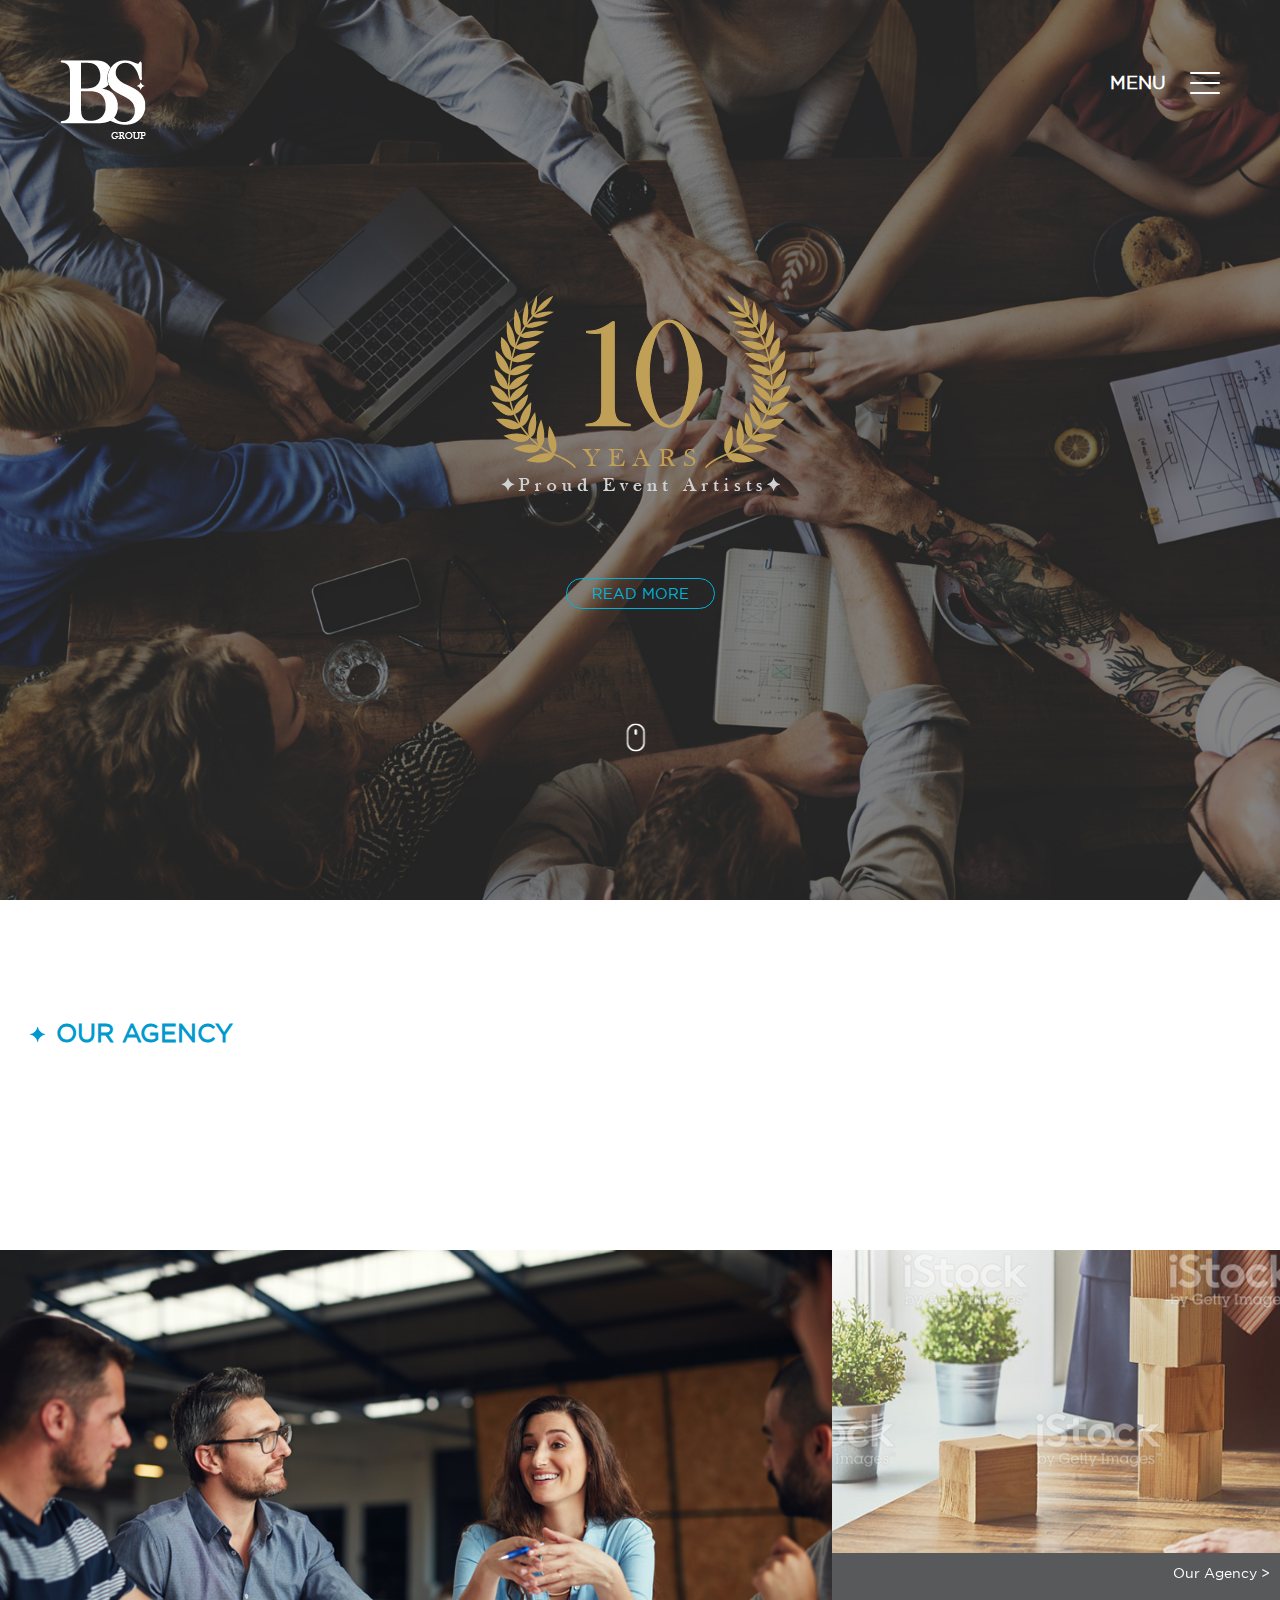
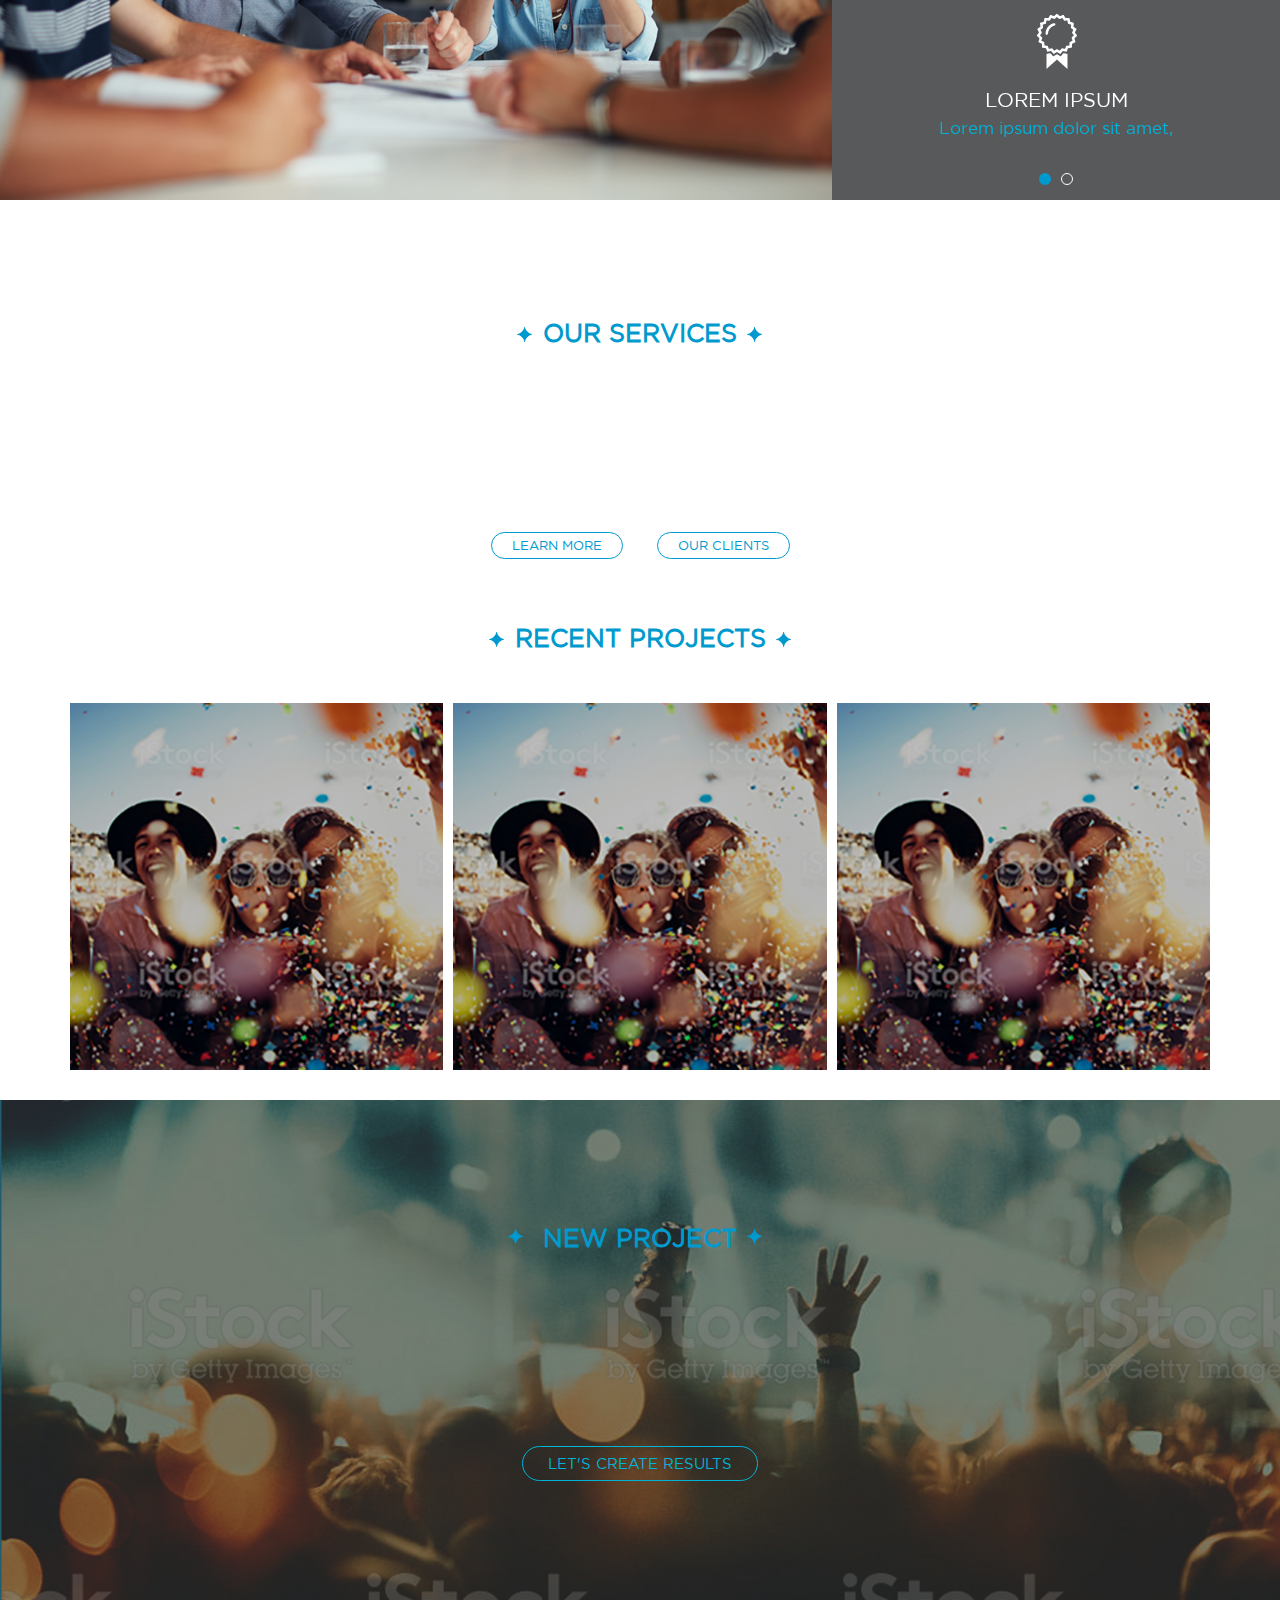
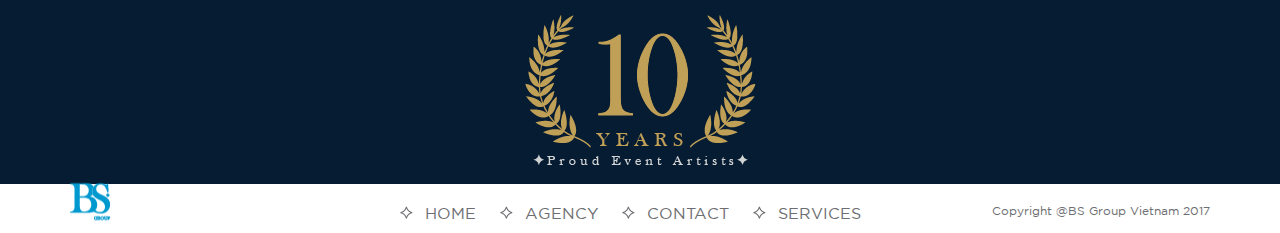
==== commit a7c30139: "update homepage" ====
--- a/index.html
+++ b/index.html
@@ -27,14 +27,14 @@
 		});
 
 		var projectSwiper = new Swiper('#project-swiper',{
-			slidesPerView : 4,
-			spaceBetween: 30,
+			slidesPerView : 3,
+			spaceBetween: 10,
 			autoplay: 3500,
 			speed: 1200,
 			breakpoints:{
 				480: {
 					slidesPerView: 1,
-     				spaceBetween: 20
+     				spaceBetween: 10
 				}
 			}
 		})
@@ -114,7 +114,7 @@
 		<div class="title-container">
 			<div class="center">
 				<div class="v-center">
-					<h2 class="title"><i class="ic-text left"></i>Our Agency<i class="ic-text right"></i></h2>
+					<h2 class="title"><i class="ic-text left"></i>Our Agency</h2>
 					<p class="sub-title animation hide-ani" data-delay="0">We live<br/>by the passion for events</p>
 				</div>
 			</div>
@@ -163,7 +163,7 @@
 				<div class="center">
 					<div class="v-center">
 						<h2 class="title"><i class="ic-text left"></i>OUR SERVICES<i class="ic-text right"></i></h2>
-						<p class="sub-title margin-bot animation hide-ani">Event Concepts, Event Logistics, Event Technology,<br/>Event Activation & Production. All in one.<br/>All with best quality possible.</p>
+						<p class="sub-title margin-bot animation hide-ani">All about Events<br/><span class="sub-text">All with best quality possible</span></p>
 						<div class="wrap-button">
 							<span>
 								<a href="#" class="btn-me margin-ri">Learn more</a>
@@ -191,55 +191,49 @@
 									<div class="each-project">
 										<div class="wrap-all">
 											<img src="images/h1.jpg" class="img-responsive" alt="">
-											<h2 class="project-name">Project 1</h2>
-											<p class="description">Lorem ipsum dolor sit amet, consectetur adipisicing elit. </p>
-										</div>
-									</div>
-								</div>
-								<div class="swiper-slide">
-									<div class="each-project">
-										<div class="wrap-all">
-											<img src="images/h1.jpg" class="img-responsive" alt="">
-											<h2 class="project-name">Project 1</h2>
-											<p class="description">Lorem ipsum dolor sit amet, consectetur adipisicing elit. </p>
-										</div>
-									</div>
-								</div>
-								<div class="swiper-slide">
-									<div class="each-project">
-										<div class="wrap-all">
-											<img src="images/h1.jpg" class="img-responsive" alt="">
-											<h2 class="project-name">Project 1</h2>
-											<p class="description">Lorem ipsum dolor sit amet, consectetur adipisicing elit. </p>
-										</div>
-									</div>
-								</div>
-								<div class="swiper-slide">
-									<div class="each-project">
-										<div class="wrap-all">
-											<img src="images/h1.jpg" class="img-responsive" alt="">
-											<h2 class="project-name">Project 1</h2>
-											<p class="description">Lorem ipsum dolor sit amet, consectetur adipisicing elit. </p>
-										</div>
-									</div>
-								</div>
-
-								<div class="swiper-slide">
-									<div class="each-project">
-										<div class="wrap-all">
-											<img src="images/h1.jpg" class="img-responsive" alt="">
-											<h2 class="project-name">Project 1</h2>
-											<p class="description">Lorem ipsum dolor sit amet, consectetur adipisicing elit. </p>
-										</div>
-									</div>
-								</div>
-
-								<div class="swiper-slide">
-									<div class="each-project">
-										<div class="wrap-all">
-											<img src="images/h1.jpg" class="img-responsive" alt="">
-											<h2 class="project-name">Project 1</h2>
-											<p class="description">Lorem ipsum dolor sit amet, consectetur adipisicing elit. </p>
+
+										</div>
+									</div>
+								</div>
+								<div class="swiper-slide">
+									<div class="each-project">
+										<div class="wrap-all">
+											<img src="images/h1.jpg" class="img-responsive" alt="">
+
+										</div>
+									</div>
+								</div>
+								<div class="swiper-slide">
+									<div class="each-project">
+										<div class="wrap-all">
+											<img src="images/h1.jpg" class="img-responsive" alt="">
+
+										</div>
+									</div>
+								</div>
+								<div class="swiper-slide">
+									<div class="each-project">
+										<div class="wrap-all">
+											<img src="images/h1.jpg" class="img-responsive" alt="">
+
+										</div>
+									</div>
+								</div>
+
+								<div class="swiper-slide">
+									<div class="each-project">
+										<div class="wrap-all">
+											<img src="images/h1.jpg" class="img-responsive" alt="">
+
+										</div>
+									</div>
+								</div>
+
+								<div class="swiper-slide">
+									<div class="each-project">
+										<div class="wrap-all">
+											<img src="images/h1.jpg" class="img-responsive" alt="">
+
 										</div>
 									</div>
 								</div>
@@ -255,33 +249,27 @@
 		<div class="center">
 			<div class="v-center">
 				<h2 class="title"><i class="ic-text left"></i>New Project<i class="ic-text right"></i></h2>
-				<p class="sub-title animation hide-ani">Want to plan your next event with us?<br/>[LET'S CREATE RESULTS]</p>
-				<a href="#" class="readmore">Read more</a>
+				<p class="sub-title animation hide-ani">How about planning<br/>your next event with us?</p>
+				<a href="#" class="readmore">LET'S CREATE RESULTS</a>
 			</div>
 		</div>
 	</div>	<!-- end Background area -->
 
 	<div class="tenyear-footer">
-		<img src="images/ten-year.png" class="img-responsive" alt="">
+		<img src="images/ten-year-small.png" class="img-responsive" alt="">
 	</div>
 
 	<div class="footer">
 		<div class="container">
-			<div class="row">
-				<div class="col-md-1 col-sm-2">
-					<a href="index.html"><img src="images/logo-footer-01.png" class="img-responsive logo-footer" alt=""></a>
-				</div>
-				<div class="col-md-7 col-sm-10">
-					<ul class="list-footer">
-						<li><a href="#">home</a></li>
-						<li><a href="#">Agency</a></li>
-						<li><a href="contact.html">Contact</a></li>
-						<li><a href="#">Services</a></li>
-					</ul>
-				</div>
-				<div class="col-md-4 col-sm-12">
-					<p class="copyright">Copyright @BS Group Vietnam 2017</p>
-				</div>
+			<div class="wrap-footer-bar">
+				<a href="index.html"><img src="images/logo-footer-01.png" class="img-responsive logo-footer" alt=""></a>
+				<ul class="list-footer">
+					<li><a href="#">home</a></li>
+					<li><a href="#">Agency</a></li>
+					<li><a href="contact.html">Contact</a></li>
+					<li><a href="#">Services</a></li>
+				</ul>
+				<p class="copyright">Copyright @BS Group Vietnam 2017</p>
 			</div>
 		</div>
 	</div>
--- a/css/home.css
+++ b/css/home.css
@@ -1,96 +1,96 @@
 @import url(../fonts/gothambook/font.css);
 @import url(../fonts/baskvill/font.css);
 /* COLOR */
-/* line 30, C:/xampp/htdocs/bs/sass/_define.scss */
+/* line 30, D:/xampp/htdocs/bs/sass/_define.scss */
 * {
   margin: 0;
   padding: 0;
 }
 
-/* line 31, C:/xampp/htdocs/bs/sass/_define.scss */
+/* line 31, D:/xampp/htdocs/bs/sass/_define.scss */
 html, body {
   width: 100%;
   height: 100%;
 }
 
-/* line 32, C:/xampp/htdocs/bs/sass/_define.scss */
+/* line 32, D:/xampp/htdocs/bs/sass/_define.scss */
 html {
   font-size: 62.5%;
 }
 
-/* line 33, C:/xampp/htdocs/bs/sass/_define.scss */
+/* line 33, D:/xampp/htdocs/bs/sass/_define.scss */
 body {
   font-family: 'GothamBook';
 }
 
-/* line 35, C:/xampp/htdocs/bs/sass/_define.scss */
+/* line 35, D:/xampp/htdocs/bs/sass/_define.scss */
 ul {
   margin: 0;
   padding: 0;
 }
 
-/* line 39, C:/xampp/htdocs/bs/sass/_define.scss */
+/* line 39, D:/xampp/htdocs/bs/sass/_define.scss */
 h1, h2, h3, h4, p {
   margin: 0;
   padding: 0;
   font-size: 1.8rem;
 }
 
-/* line 40, C:/xampp/htdocs/bs/sass/_define.scss */
+/* line 40, D:/xampp/htdocs/bs/sass/_define.scss */
 a:hover, a:focus {
   text-decoration: none;
   outline: none;
 }
 
-/* line 42, C:/xampp/htdocs/bs/sass/_define.scss */
+/* line 42, D:/xampp/htdocs/bs/sass/_define.scss */
 div.clear {
   clear: both;
 }
 
-/* line 45, C:/xampp/htdocs/bs/sass/_define.scss */
+/* line 45, D:/xampp/htdocs/bs/sass/_define.scss */
 .hide-ani {
   visibility: hidden;
   opacity: 0;
 }
 
-/* line 46, C:/xampp/htdocs/bs/sass/_define.scss */
+/* line 46, D:/xampp/htdocs/bs/sass/_define.scss */
 .show-ani {
   visibility: visible;
 }
 
-/* line 47, C:/xampp/htdocs/bs/sass/_define.scss */
+/* line 47, D:/xampp/htdocs/bs/sass/_define.scss */
 .header {
   position: absolute;
   width: 100%;
-  padding: 3rem 3rem 0;
+  padding: 6rem 6rem 0;
   z-index: 1000;
 }
 
 @media screen and (max-width: 767px) {
-  /* line 47, C:/xampp/htdocs/bs/sass/_define.scss */
+  /* line 47, D:/xampp/htdocs/bs/sass/_define.scss */
   .header {
     padding: 1.5rem 1.5rem 0;
   }
 }
 
-/* line 55, C:/xampp/htdocs/bs/sass/_define.scss */
+/* line 55, D:/xampp/htdocs/bs/sass/_define.scss */
 .header .wrap-header {
   position: relative;
 }
 
-/* line 57, C:/xampp/htdocs/bs/sass/_define.scss */
+/* line 57, D:/xampp/htdocs/bs/sass/_define.scss */
 .header .wrap-header a.logo {
   float: left;
 }
 
-/* line 59, C:/xampp/htdocs/bs/sass/_define.scss */
+/* line 59, D:/xampp/htdocs/bs/sass/_define.scss */
 .header .wrap-header a.logo img {
   transition: all 0.3s;
   -webkit-transition: all 0.3s;
   -moz-transition: all 0.3s;
 }
 
-/* line 64, C:/xampp/htdocs/bs/sass/_define.scss */
+/* line 64, D:/xampp/htdocs/bs/sass/_define.scss */
 .header .wrap-header button.btn-wrap-menu {
   position: absolute;
   right: 0;
@@ -100,7 +100,7 @@
   outline: none;
 }
 
-/* line 71, C:/xampp/htdocs/bs/sass/_define.scss */
+/* line 71, D:/xampp/htdocs/bs/sass/_define.scss */
 .header .wrap-header button.btn-wrap-menu span.text-menu {
   font-size: 1.8rem;
   font-family: 'GothamBook';
@@ -112,13 +112,13 @@
 }
 
 @media screen and (max-width: 480px) {
-  /* line 71, C:/xampp/htdocs/bs/sass/_define.scss */
+  /* line 71, D:/xampp/htdocs/bs/sass/_define.scss */
   .header .wrap-header button.btn-wrap-menu span.text-menu {
     font-size: 1.5rem;
   }
 }
 
-/* line 83, C:/xampp/htdocs/bs/sass/_define.scss */
+/* line 83, D:/xampp/htdocs/bs/sass/_define.scss */
 .header .wrap-header button.btn-wrap-menu span.icon-bar {
   display: inline-block;
   vertical-align: middle;
@@ -133,7 +133,7 @@
   -moz-transition: all 0.3s;
 }
 
-/* line 93, C:/xampp/htdocs/bs/sass/_define.scss */
+/* line 93, D:/xampp/htdocs/bs/sass/_define.scss */
 .header .wrap-header button.btn-wrap-menu span.icon-bar:before, .header .wrap-header button.btn-wrap-menu span.icon-bar:after {
   content: '';
   display: inline-block;
@@ -151,22 +151,22 @@
   -moz-transition: all 0.3s;
 }
 
-/* line 107, C:/xampp/htdocs/bs/sass/_define.scss */
+/* line 107, D:/xampp/htdocs/bs/sass/_define.scss */
 .header .wrap-header button.btn-wrap-menu span.icon-bar:before {
   top: -10px;
 }
 
-/* line 111, C:/xampp/htdocs/bs/sass/_define.scss */
+/* line 111, D:/xampp/htdocs/bs/sass/_define.scss */
 .header .wrap-header button.btn-wrap-menu span.icon-bar:after {
   bottom: -10px;
 }
 
-/* line 117, C:/xampp/htdocs/bs/sass/_define.scss */
+/* line 117, D:/xampp/htdocs/bs/sass/_define.scss */
 .header .wrap-header button.btn-wrap-menu.btn-close span.icon-bar {
   background: transparent;
 }
 
-/* line 120, C:/xampp/htdocs/bs/sass/_define.scss */
+/* line 120, D:/xampp/htdocs/bs/sass/_define.scss */
 .header .wrap-header button.btn-wrap-menu.btn-close span.icon-bar:before {
   top: 0;
   transform: rotate(45deg);
@@ -174,7 +174,7 @@
   -moz-transform: rotate(45deg);
 }
 
-/* line 126, C:/xampp/htdocs/bs/sass/_define.scss */
+/* line 126, D:/xampp/htdocs/bs/sass/_define.scss */
 .header .wrap-header button.btn-wrap-menu.btn-close span.icon-bar:after {
   bottom: 0;
   transform: rotate(135deg);
@@ -183,25 +183,40 @@
 }
 
 /* FOOTER */
-/* line 138, C:/xampp/htdocs/bs/sass/_define.scss */
+/* line 138, D:/xampp/htdocs/bs/sass/_define.scss */
 .footer {
-  padding: 4rem 0;
-}
-
-@media screen and (max-width: 767px) {
-  /* line 140, C:/xampp/htdocs/bs/sass/_define.scss */
+  padding: 0.8rem 0;
+}
+
+/* line 140, D:/xampp/htdocs/bs/sass/_define.scss */
+.footer .wrap-footer-bar {
+  position: relative;
+}
+
+/* line 143, D:/xampp/htdocs/bs/sass/_define.scss */
+.footer img.logo-footer {
+  position: absolute;
+  transform: translateY(-50%);
+  -webkit-transform: translateY(-50%);
+  -moz-transform: translateY(-50%);
+}
+
+@media screen and (max-width: 767px) {
+  /* line 143, D:/xampp/htdocs/bs/sass/_define.scss */
   .footer img.logo-footer {
     margin: 0 auto 1rem;
   }
 }
 
-/* line 145, C:/xampp/htdocs/bs/sass/_define.scss */
+/* line 152, D:/xampp/htdocs/bs/sass/_define.scss */
 .footer ul.list-footer {
   margin-top: 1rem;
+  display: block;
+  text-align: center;
 }
 
 @media screen and (max-width: 991px) {
-  /* line 145, C:/xampp/htdocs/bs/sass/_define.scss */
+  /* line 152, D:/xampp/htdocs/bs/sass/_define.scss */
   .footer ul.list-footer {
     display: block;
     text-align: center;
@@ -211,27 +226,27 @@
 }
 
 @media screen and (max-width: 767px) {
-  /* line 145, C:/xampp/htdocs/bs/sass/_define.scss */
+  /* line 152, D:/xampp/htdocs/bs/sass/_define.scss */
   .footer ul.list-footer {
     display: block;
     text-align: center;
   }
 }
 
-/* line 157, C:/xampp/htdocs/bs/sass/_define.scss */
+/* line 166, D:/xampp/htdocs/bs/sass/_define.scss */
 .footer ul.list-footer li {
   display: inline-block;
-  margin-right: 4rem;
+  padding: 0 2rem;
   position: relative;
   padding-left: 25px;
 }
 
-/* line 160, C:/xampp/htdocs/bs/sass/_define.scss */
+/* line 170, D:/xampp/htdocs/bs/sass/_define.scss */
 .footer ul.list-footer li:last-child {
   margin-right: 0;
 }
 
-/* line 165, C:/xampp/htdocs/bs/sass/_define.scss */
+/* line 175, D:/xampp/htdocs/bs/sass/_define.scss */
 .footer ul.list-footer li:before {
   content: '';
   position: absolute;
@@ -247,44 +262,44 @@
 }
 
 @media screen and (max-width: 1199px) {
-  /* line 157, C:/xampp/htdocs/bs/sass/_define.scss */
+  /* line 166, D:/xampp/htdocs/bs/sass/_define.scss */
   .footer ul.list-footer li {
     margin-right: 2.5rem;
   }
 }
 
 @media screen and (max-width: 991px) {
-  /* line 157, C:/xampp/htdocs/bs/sass/_define.scss */
+  /* line 166, D:/xampp/htdocs/bs/sass/_define.scss */
   .footer ul.list-footer li {
     margin-right: 2.5rem;
   }
 }
 
 @media screen and (max-width: 767px) {
-  /* line 157, C:/xampp/htdocs/bs/sass/_define.scss */
+  /* line 166, D:/xampp/htdocs/bs/sass/_define.scss */
   .footer ul.list-footer li {
     padding-left: 0;
     margin-right: 2rem;
   }
-  /* line 185, C:/xampp/htdocs/bs/sass/_define.scss */
+  /* line 195, D:/xampp/htdocs/bs/sass/_define.scss */
   .footer ul.list-footer li:before {
     display: none;
   }
 }
 
 @media screen and (max-width: 480px) {
-  /* line 157, C:/xampp/htdocs/bs/sass/_define.scss */
+  /* line 166, D:/xampp/htdocs/bs/sass/_define.scss */
   .footer ul.list-footer li {
     margin-right: 1rem;
   }
 }
 
-/* line 192, C:/xampp/htdocs/bs/sass/_define.scss */
+/* line 202, D:/xampp/htdocs/bs/sass/_define.scss */
 .footer ul.list-footer li a {
   display: block;
   color: #6d6e71;
   text-transform: uppercase;
-  font-size: 2rem;
+  font-size: 1.6rem;
   font-family: 'GothamBook';
   transition: all 0.3s;
   -webkit-transition: all 0.3s;
@@ -292,86 +307,88 @@
 }
 
 @media screen and (max-width: 1199px) {
-  /* line 192, C:/xampp/htdocs/bs/sass/_define.scss */
+  /* line 202, D:/xampp/htdocs/bs/sass/_define.scss */
   .footer ul.list-footer li a {
-    font-size: 1.8rem;
-  }
-}
-
-@media screen and (max-width: 767px) {
-  /* line 192, C:/xampp/htdocs/bs/sass/_define.scss */
+    font-size: 1.4rem;
+  }
+}
+
+@media screen and (max-width: 767px) {
+  /* line 202, D:/xampp/htdocs/bs/sass/_define.scss */
   .footer ul.list-footer li a {
-    font-size: 1.6rem;
-  }
-}
-
-@media screen and (max-width: 480px) {
-  /* line 192, C:/xampp/htdocs/bs/sass/_define.scss */
+    font-size: 1.4rem;
+  }
+}
+
+@media screen and (max-width: 480px) {
+  /* line 202, D:/xampp/htdocs/bs/sass/_define.scss */
   .footer ul.list-footer li a {
-    font-size: 1.3rem;
-  }
-}
-
-/* line 211, C:/xampp/htdocs/bs/sass/_define.scss */
+    font-size: 1.2rem;
+  }
+}
+
+/* line 221, D:/xampp/htdocs/bs/sass/_define.scss */
 .footer ul.list-footer li:hover:before {
   background: url("../images/ic-text-footer-hover.png") no-repeat;
 }
 
 @media screen and (max-width: 767px) {
-  /* line 211, C:/xampp/htdocs/bs/sass/_define.scss */
+  /* line 221, D:/xampp/htdocs/bs/sass/_define.scss */
   .footer ul.list-footer li:hover:before {
     background: none;
   }
 }
 
-/* line 217, C:/xampp/htdocs/bs/sass/_define.scss */
+/* line 227, D:/xampp/htdocs/bs/sass/_define.scss */
 .footer ul.list-footer li:hover a {
   font-weight: bold;
 }
 
-/* line 223, C:/xampp/htdocs/bs/sass/_define.scss */
+/* line 233, D:/xampp/htdocs/bs/sass/_define.scss */
 .footer p.copyright {
   font-family: 'GothamBook';
-  font-size: 1.6rem;
+  font-size: 1.2rem;
   color: #6d6e71;
-  margin-top: 1rem;
+  position: absolute;
+  right: 0;
+  top: 0rem;
 }
 
 @media screen and (max-width: 991px) {
-  /* line 223, C:/xampp/htdocs/bs/sass/_define.scss */
+  /* line 233, D:/xampp/htdocs/bs/sass/_define.scss */
   .footer p.copyright {
     text-align: center;
   }
 }
 
 @media screen and (max-width: 767px) {
-  /* line 223, C:/xampp/htdocs/bs/sass/_define.scss */
+  /* line 233, D:/xampp/htdocs/bs/sass/_define.scss */
   .footer p.copyright {
     text-align: center;
   }
 }
 
 @media screen and (max-width: 480px) {
-  /* line 223, C:/xampp/htdocs/bs/sass/_define.scss */
+  /* line 233, D:/xampp/htdocs/bs/sass/_define.scss */
   .footer p.copyright {
     font-size: 1.4rem;
   }
 }
 
-/* line 240, C:/xampp/htdocs/bs/sass/_define.scss */
+/* line 254, D:/xampp/htdocs/bs/sass/_define.scss */
 .tenyear-footer {
-  padding: 6rem 0;
+  padding: 1.5rem 0;
   width: 100%;
   background: #061c32;
 }
 
-/* line 244, C:/xampp/htdocs/bs/sass/_define.scss */
+/* line 258, D:/xampp/htdocs/bs/sass/_define.scss */
 .tenyear-footer img {
   margin: 0 auto;
 }
 
 @media screen and (max-width: 480px) {
-  /* line 244, C:/xampp/htdocs/bs/sass/_define.scss */
+  /* line 258, D:/xampp/htdocs/bs/sass/_define.scss */
   .tenyear-footer img {
     transform: scale(0.8);
     -webkit-transform: scale(0.8);
@@ -379,7 +396,7 @@
   }
 }
 
-/* line 254, C:/xampp/htdocs/bs/sass/_define.scss */
+/* line 268, D:/xampp/htdocs/bs/sass/_define.scss */
 .overlay-menu {
   position: fixed;
   width: 100%;
@@ -391,7 +408,7 @@
   z-index: 100;
 }
 
-/* line 264, C:/xampp/htdocs/bs/sass/_define.scss */
+/* line 278, D:/xampp/htdocs/bs/sass/_define.scss */
 .overlay-menu nav {
   text-align: center;
   top: 50%;
@@ -401,14 +418,14 @@
 }
 
 @media screen and (max-width: 480px) {
-  /* line 264, C:/xampp/htdocs/bs/sass/_define.scss */
+  /* line 278, D:/xampp/htdocs/bs/sass/_define.scss */
   .overlay-menu nav {
     width: 80%;
     top: 60%;
   }
 }
 
-/* line 274, C:/xampp/htdocs/bs/sass/_define.scss */
+/* line 288, D:/xampp/htdocs/bs/sass/_define.scss */
 .overlay-menu nav ul {
   padding: 0;
   margin: 0 auto;
@@ -417,7 +434,7 @@
   position: relative;
 }
 
-/* line 280, C:/xampp/htdocs/bs/sass/_define.scss */
+/* line 294, D:/xampp/htdocs/bs/sass/_define.scss */
 .overlay-menu nav ul li {
   display: block;
   height: calc(100% / 6);
@@ -427,14 +444,14 @@
 }
 
 @media screen and (max-width: 480px) {
-  /* line 280, C:/xampp/htdocs/bs/sass/_define.scss */
+  /* line 294, D:/xampp/htdocs/bs/sass/_define.scss */
   .overlay-menu nav ul li {
     min-height: auto;
     height: calc(100% / 8);
   }
 }
 
-/* line 290, C:/xampp/htdocs/bs/sass/_define.scss */
+/* line 304, D:/xampp/htdocs/bs/sass/_define.scss */
 .overlay-menu nav ul li a {
   font-family: 'GothamBook';
   font-size: 4rem;
@@ -447,27 +464,27 @@
   -moz-transition: all 0.3s;
 }
 
-/* line 298, C:/xampp/htdocs/bs/sass/_define.scss */
+/* line 312, D:/xampp/htdocs/bs/sass/_define.scss */
 .overlay-menu nav ul li a:hover {
   color: #00b3d8;
 }
 
 @media screen and (max-width: 767px) {
-  /* line 290, C:/xampp/htdocs/bs/sass/_define.scss */
+  /* line 304, D:/xampp/htdocs/bs/sass/_define.scss */
   .overlay-menu nav ul li a {
     font-size: 2.5rem;
   }
 }
 
 @media screen and (max-width: 480px) {
-  /* line 290, C:/xampp/htdocs/bs/sass/_define.scss */
+  /* line 304, D:/xampp/htdocs/bs/sass/_define.scss */
   .overlay-menu nav ul li a {
     font-size: 1.6rem;
   }
 }
 
 /* EFFECT */
-/* line 313, C:/xampp/htdocs/bs/sass/_define.scss */
+/* line 327, D:/xampp/htdocs/bs/sass/_define.scss */
 .overlay-door {
   visibility: hidden;
   width: 0;
@@ -478,7 +495,7 @@
   transition: width 0.5s 0.1s, visibility 0s 0.8s;
 }
 
-/* line 323, C:/xampp/htdocs/bs/sass/_define.scss */
+/* line 337, D:/xampp/htdocs/bs/sass/_define.scss */
 .overlay-door.open {
   visibility: visible;
   width: 101%;
@@ -486,7 +503,7 @@
   transition: width 0.5s;
 }
 
-/* line 330, C:/xampp/htdocs/bs/sass/_define.scss */
+/* line 344, D:/xampp/htdocs/bs/sass/_define.scss */
 .overlay-door nav {
   position: absolute;
   left: 50%;
@@ -494,7 +511,7 @@
   transform: translateY(-50%) translateX(-50%) scale(0.1);
 }
 
-/* line 337, C:/xampp/htdocs/bs/sass/_define.scss */
+/* line 351, D:/xampp/htdocs/bs/sass/_define.scss */
 .overlay-door nav,
 .overlay-door .overlay-close {
   opacity: 0;
@@ -503,7 +520,7 @@
   transition: 0.3s 0.5s;
 }
 
-/* line 345, C:/xampp/htdocs/bs/sass/_define.scss */
+/* line 359, D:/xampp/htdocs/bs/sass/_define.scss */
 .overlay-door.open nav,
 .overlay-door.open .overlay-close {
   opacity: 1;
@@ -514,7 +531,7 @@
   transform: translateY(-50%) translateX(-50%) scale(1);
 }
 
-/* line 355, C:/xampp/htdocs/bs/sass/_define.scss */
+/* line 369, D:/xampp/htdocs/bs/sass/_define.scss */
 .overlay-door.close nav {
   -webkit-transition-delay: 0.1s;
   transition-delay: 0.1s;
@@ -523,46 +540,46 @@
 }
 
 @media screen and (max-height: 30.5rem) {
-  /* line 363, C:/xampp/htdocs/bs/sass/_define.scss */
+  /* line 377, D:/xampp/htdocs/bs/sass/_define.scss */
   .overlay nav {
     height: 70%;
     font-size: 34px;
   }
-  /* line 367, C:/xampp/htdocs/bs/sass/_define.scss */
+  /* line 381, D:/xampp/htdocs/bs/sass/_define.scss */
   .overlay ul li {
     min-height: 34px;
   }
 }
 
-/* line 2, C:/xampp/htdocs/bs/sass/home.scss */
+/* line 2, D:/xampp/htdocs/bs/sass/home.scss */
 .section {
   position: relative;
 }
 
-/* line 4, C:/xampp/htdocs/bs/sass/home.scss */
+/* line 4, D:/xampp/htdocs/bs/sass/home.scss */
 .section .title-container {
   width: 100%;
-  height: 30rem;
+  height: 35rem;
   text-align: center;
 }
 
-/* line 8, C:/xampp/htdocs/bs/sass/home.scss */
+/* line 8, D:/xampp/htdocs/bs/sass/home.scss */
 .section .title-container div.center {
   height: 100%;
   width: 100%;
   display: table;
 }
 
-/* line 12, C:/xampp/htdocs/bs/sass/home.scss */
+/* line 12, D:/xampp/htdocs/bs/sass/home.scss */
 .section .title-container div.center div.v-center {
   display: table-cell;
   vertical-align: middle;
 }
 
-/* line 17, C:/xampp/htdocs/bs/sass/home.scss */
+/* line 17, D:/xampp/htdocs/bs/sass/home.scss */
 .section .title-container h2.title {
-  margin-bottom: 4rem;
-  font-size: 3.3rem;
+  margin-bottom: 3rem;
+  font-size: 2.5rem;
   font-family: 'GothamBook';
   font-weight: 600;
   color: #009ace;
@@ -571,7 +588,7 @@
 }
 
 @media screen and (max-width: 767px) {
-  /* line 17, C:/xampp/htdocs/bs/sass/home.scss */
+  /* line 17, D:/xampp/htdocs/bs/sass/home.scss */
   .section .title-container h2.title {
     font-size: 2.5rem;
     margin-bottom: 3rem;
@@ -579,56 +596,57 @@
 }
 
 @media screen and (max-width: 480px) {
-  /* line 17, C:/xampp/htdocs/bs/sass/home.scss */
+  /* line 17, D:/xampp/htdocs/bs/sass/home.scss */
   .section .title-container h2.title {
     font-size: 2rem;
     margin-bottom: 2.8rem;
   }
 }
 
-/* line 34, C:/xampp/htdocs/bs/sass/home.scss */
+/* line 34, D:/xampp/htdocs/bs/sass/home.scss */
 .section .title-container h2.title i.ic-text {
   display: inline-block;
-  width: 25px;
-  height: 25px;
+  width: 16px;
+  height: 16px;
   background: url("../images/ic-text.png") no-repeat;
   vertical-align: baseline;
 }
 
-/* line 40, C:/xampp/htdocs/bs/sass/home.scss */
+/* line 40, D:/xampp/htdocs/bs/sass/home.scss */
 .section .title-container h2.title i.ic-text.left {
   margin-right: 1rem;
 }
 
-/* line 43, C:/xampp/htdocs/bs/sass/home.scss */
+/* line 43, D:/xampp/htdocs/bs/sass/home.scss */
 .section .title-container h2.title i.ic-text.right {
   margin-left: 1rem;
 }
 
 @media screen and (max-width: 480px) {
-  /* line 34, C:/xampp/htdocs/bs/sass/home.scss */
+  /* line 34, D:/xampp/htdocs/bs/sass/home.scss */
   .section .title-container h2.title i.ic-text {
     vertical-align: bottom;
   }
 }
 
-/* line 51, C:/xampp/htdocs/bs/sass/home.scss */
+/* line 51, D:/xampp/htdocs/bs/sass/home.scss */
 .section .title-container p.sub-title {
   max-width: 80%;
   margin: 0 auto;
-  font-size: 2.8rem;
-  line-height: 3.2rem;
+  font-size: 6rem;
+  line-height: 6.2rem;
   text-transform: capitalize;
   color: #6d6e71;
-}
-
-/* line 58, C:/xampp/htdocs/bs/sass/home.scss */
+  font-family: 'Baskerville Old Face';
+}
+
+/* line 59, D:/xampp/htdocs/bs/sass/home.scss */
 .section .title-container p.sub-title.margin-bot {
   margin-bottom: 3rem;
 }
 
 @media screen and (max-width: 767px) {
-  /* line 51, C:/xampp/htdocs/bs/sass/home.scss */
+  /* line 51, D:/xampp/htdocs/bs/sass/home.scss */
   .section .title-container p.sub-title {
     max-width: 100%;
     font-size: 1.8rem;
@@ -637,14 +655,14 @@
 }
 
 @media screen and (max-width: 480px) {
-  /* line 51, C:/xampp/htdocs/bs/sass/home.scss */
+  /* line 51, D:/xampp/htdocs/bs/sass/home.scss */
   .section .title-container p.sub-title {
     font-size: 1.6rem;
     margin-bottom: 2rem;
   }
 }
 
-/* line 74, C:/xampp/htdocs/bs/sass/home.scss */
+/* line 75, D:/xampp/htdocs/bs/sass/home.scss */
 .section01 {
   width: 100%;
   min-height: 500px;
@@ -653,14 +671,14 @@
   background-size: cover;
 }
 
-/* line 80, C:/xampp/htdocs/bs/sass/home.scss */
+/* line 81, D:/xampp/htdocs/bs/sass/home.scss */
 .section01 div.center {
   width: 100%;
   height: 100%;
   display: table;
 }
 
-/* line 84, C:/xampp/htdocs/bs/sass/home.scss */
+/* line 85, D:/xampp/htdocs/bs/sass/home.scss */
 .section01 div.center .v-center {
   display: table-cell;
   height: 100%;
@@ -668,19 +686,19 @@
   text-align: center;
 }
 
-/* line 90, C:/xampp/htdocs/bs/sass/home.scss */
+/* line 91, D:/xampp/htdocs/bs/sass/home.scss */
 .section01 div.center img.ic-tenyear {
   margin: 0 auto 6rem;
 }
 
 @media screen and (max-width: 650px) and (max-height: 400px) and (orientation: landscape) {
-  /* line 90, C:/xampp/htdocs/bs/sass/home.scss */
+  /* line 91, D:/xampp/htdocs/bs/sass/home.scss */
   .section01 div.center img.ic-tenyear {
     max-width: 250px;
   }
 }
 
-/* line 96, C:/xampp/htdocs/bs/sass/home.scss */
+/* line 97, D:/xampp/htdocs/bs/sass/home.scss */
 .section01 div.center a.readmore {
   font-size: 1.5rem;
   padding: 6px 25px;
@@ -693,13 +711,13 @@
   -moz-transition: all 0.3s;
 }
 
-/* line 104, C:/xampp/htdocs/bs/sass/home.scss */
+/* line 105, D:/xampp/htdocs/bs/sass/home.scss */
 .section01 div.center a.readmore:hover {
   background: #00b3d8;
   color: white;
 }
 
-/* line 109, C:/xampp/htdocs/bs/sass/home.scss */
+/* line 110, D:/xampp/htdocs/bs/sass/home.scss */
 .section01 div.center i.ic-scrolldown {
   position: absolute;
   bottom: 15%;
@@ -718,7 +736,7 @@
 }
 
 @media screen and (max-width: 1024px) {
-  /* line 109, C:/xampp/htdocs/bs/sass/home.scss */
+  /* line 110, D:/xampp/htdocs/bs/sass/home.scss */
   .section01 div.center i.ic-scrolldown {
     bottom: 10%;
     animation: none;
@@ -728,50 +746,72 @@
 }
 
 @media screen and (max-width: 650px) and (max-height: 400px) and (orientation: landscape) {
-  /* line 109, C:/xampp/htdocs/bs/sass/home.scss */
+  /* line 110, D:/xampp/htdocs/bs/sass/home.scss */
   .section01 div.center i.ic-scrolldown {
     bottom: 5%;
   }
 }
 
-/* line 137, C:/xampp/htdocs/bs/sass/home.scss */
+/* line 138, D:/xampp/htdocs/bs/sass/home.scss */
 #about-section {
   width: 100%;
   height: 100%;
 }
 
 @media screen and (max-width: 767px) {
-  /* line 137, C:/xampp/htdocs/bs/sass/home.scss */
+  /* line 138, D:/xampp/htdocs/bs/sass/home.scss */
   #about-section {
     height: auto;
   }
 }
 
-@media screen and (max-width: 767px) {
-  /* line 143, C:/xampp/htdocs/bs/sass/home.scss */
+/* line 144, D:/xampp/htdocs/bs/sass/home.scss */
+#about-section .title-container {
+  padding-left: 3rem;
+}
+
+@media screen and (max-width: 767px) {
+  /* line 144, D:/xampp/htdocs/bs/sass/home.scss */
   #about-section .title-container {
     height: auto;
     padding: 3rem 0;
   }
 }
 
-/* line 149, C:/xampp/htdocs/bs/sass/home.scss */
+/* line 150, D:/xampp/htdocs/bs/sass/home.scss */
+#about-section .title-container .v-center {
+  display: block;
+  margin-top: 12rem;
+}
+
+/* line 154, D:/xampp/htdocs/bs/sass/home.scss */
+#about-section .title-container h2.title {
+  text-align: left;
+}
+
+/* line 157, D:/xampp/htdocs/bs/sass/home.scss */
+#about-section .title-container p.sub-title {
+  max-width: none;
+  text-align: left;
+}
+
+/* line 162, D:/xampp/htdocs/bs/sass/home.scss */
 #about-section .img-container {
-  height: calc(100% - 300px);
+  height: calc(100% - 35rem);
   width: 100%;
   position: relative;
 }
 
 @media screen and (max-width: 767px) {
-  /* line 149, C:/xampp/htdocs/bs/sass/home.scss */
+  /* line 162, D:/xampp/htdocs/bs/sass/home.scss */
   #about-section .img-container {
     height: auto;
   }
 }
 
-/* line 156, C:/xampp/htdocs/bs/sass/home.scss */
+/* line 169, D:/xampp/htdocs/bs/sass/home.scss */
 #about-section .img-container .wrap-left {
-  width: 60%;
+  width: 65%;
   height: 100%;
   position: absolute;
   background: url("../images/bg01-section2.jpg") no-repeat;
@@ -779,7 +819,7 @@
 }
 
 @media screen and (max-width: 767px) {
-  /* line 156, C:/xampp/htdocs/bs/sass/home.scss */
+  /* line 169, D:/xampp/htdocs/bs/sass/home.scss */
   #about-section .img-container .wrap-left {
     position: static;
     width: 100%;
@@ -788,16 +828,15 @@
   }
 }
 
-/* line 169, C:/xampp/htdocs/bs/sass/home.scss */
+/* line 182, D:/xampp/htdocs/bs/sass/home.scss */
 #about-section .img-container .right-top, #about-section .img-container .right-bottom {
   position: absolute;
-  height: 50%;
-  width: 40%;
+  width: 35%;
   right: 0;
 }
 
 @media screen and (max-width: 767px) {
-  /* line 169, C:/xampp/htdocs/bs/sass/home.scss */
+  /* line 182, D:/xampp/htdocs/bs/sass/home.scss */
   #about-section .img-container .right-top, #about-section .img-container .right-bottom {
     width: 100%;
     position: static;
@@ -805,20 +844,22 @@
   }
 }
 
-/* line 180, C:/xampp/htdocs/bs/sass/home.scss */
+/* line 192, D:/xampp/htdocs/bs/sass/home.scss */
 #about-section .img-container .right-top {
+  height: 55%;
   top: 0;
   background: url("../images/bg02-section2.jpg") no-repeat;
   background-size: cover;
   min-height: 25rem;
 }
 
-/* line 186, C:/xampp/htdocs/bs/sass/home.scss */
+/* line 199, D:/xampp/htdocs/bs/sass/home.scss */
 #about-section .img-container .right-bottom {
+  height: 45%;
   bottom: 0;
 }
 
-/* line 188, C:/xampp/htdocs/bs/sass/home.scss */
+/* line 202, D:/xampp/htdocs/bs/sass/home.scss */
 #about-section .img-container .right-bottom #about-swiper {
   background: #58595b;
   height: 100%;
@@ -826,7 +867,7 @@
   overflow: hidden;
 }
 
-/* line 193, C:/xampp/htdocs/bs/sass/home.scss */
+/* line 207, D:/xampp/htdocs/bs/sass/home.scss */
 #about-section .img-container .right-bottom #about-swiper a.link-agency {
   position: absolute;
   top: 10px;
@@ -839,42 +880,43 @@
   -moz-transition: all 0.3s;
 }
 
-/* line 201, C:/xampp/htdocs/bs/sass/home.scss */
+/* line 215, D:/xampp/htdocs/bs/sass/home.scss */
 #about-section .img-container .right-bottom #about-swiper a.link-agency:hover {
   color: #00b3d8;
   right: 5px;
-}
-
-/* line 206, C:/xampp/htdocs/bs/sass/home.scss */
+  font-weight: bold;
+}
+
+/* line 221, D:/xampp/htdocs/bs/sass/home.scss */
 #about-section .img-container .right-bottom #about-swiper .swiper-wrapper {
   height: 100%;
 }
 
-/* line 208, C:/xampp/htdocs/bs/sass/home.scss */
+/* line 223, D:/xampp/htdocs/bs/sass/home.scss */
 #about-section .img-container .right-bottom #about-swiper .swiper-wrapper .swiper-slide {
   height: 100%;
 }
 
-/* line 210, C:/xampp/htdocs/bs/sass/home.scss */
+/* line 225, D:/xampp/htdocs/bs/sass/home.scss */
 #about-section .img-container .right-bottom #about-swiper .swiper-wrapper .swiper-slide .each-slide {
   height: 100%;
 }
 
 @media screen and (max-width: 767px) {
-  /* line 210, C:/xampp/htdocs/bs/sass/home.scss */
+  /* line 225, D:/xampp/htdocs/bs/sass/home.scss */
   #about-section .img-container .right-bottom #about-swiper .swiper-wrapper .swiper-slide .each-slide {
     padding: 3rem 0;
   }
 }
 
-/* line 215, C:/xampp/htdocs/bs/sass/home.scss */
+/* line 230, D:/xampp/htdocs/bs/sass/home.scss */
 #about-section .img-container .right-bottom #about-swiper .swiper-wrapper .swiper-slide .each-slide .center {
   display: table;
   width: 100%;
   height: 100%;
 }
 
-/* line 219, C:/xampp/htdocs/bs/sass/home.scss */
+/* line 234, D:/xampp/htdocs/bs/sass/home.scss */
 #about-section .img-container .right-bottom #about-swiper .swiper-wrapper .swiper-slide .each-slide .center .v-center {
   width: 100%;
   height: 100%;
@@ -884,13 +926,13 @@
   color: white;
 }
 
-/* line 226, C:/xampp/htdocs/bs/sass/home.scss */
+/* line 241, D:/xampp/htdocs/bs/sass/home.scss */
 #about-section .img-container .right-bottom #about-swiper .swiper-wrapper .swiper-slide .each-slide .center .v-center img {
   margin-bottom: 2rem;
 }
 
 @media screen and (max-width: 991px) {
-  /* line 226, C:/xampp/htdocs/bs/sass/home.scss */
+  /* line 241, D:/xampp/htdocs/bs/sass/home.scss */
   #about-section .img-container .right-bottom #about-swiper .swiper-wrapper .swiper-slide .each-slide .center .v-center img {
     transform: scale(0.8);
     -webkit-transform: scale(0.8);
@@ -899,7 +941,7 @@
 }
 
 @media screen and (max-width: 767px) {
-  /* line 226, C:/xampp/htdocs/bs/sass/home.scss */
+  /* line 241, D:/xampp/htdocs/bs/sass/home.scss */
   #about-section .img-container .right-bottom #about-swiper .swiper-wrapper .swiper-slide .each-slide .center .v-center img {
     transform: scale(0.6);
     -webkit-transform: scale(0.6);
@@ -908,50 +950,50 @@
   }
 }
 
-/* line 240, C:/xampp/htdocs/bs/sass/home.scss */
+/* line 255, D:/xampp/htdocs/bs/sass/home.scss */
 #about-section .img-container .right-bottom #about-swiper .swiper-wrapper .swiper-slide .each-slide .center .v-center h3.title-slide {
   font-family: 'GothamBook';
-  font-size: 2.6rem;
+  font-size: 2rem;
   text-transform: uppercase;
   margin-bottom: 0.5rem;
 }
 
 @media screen and (max-width: 991px) {
-  /* line 240, C:/xampp/htdocs/bs/sass/home.scss */
-  #about-section .img-container .right-bottom #about-swiper .swiper-wrapper .swiper-slide .each-slide .center .v-center h3.title-slide {
-    font-size: 2rem;
-  }
-}
-
-@media screen and (max-width: 767px) {
-  /* line 240, C:/xampp/htdocs/bs/sass/home.scss */
+  /* line 255, D:/xampp/htdocs/bs/sass/home.scss */
   #about-section .img-container .right-bottom #about-swiper .swiper-wrapper .swiper-slide .each-slide .center .v-center h3.title-slide {
     font-size: 1.8rem;
   }
 }
 
-/* line 252, C:/xampp/htdocs/bs/sass/home.scss */
+@media screen and (max-width: 767px) {
+  /* line 255, D:/xampp/htdocs/bs/sass/home.scss */
+  #about-section .img-container .right-bottom #about-swiper .swiper-wrapper .swiper-slide .each-slide .center .v-center h3.title-slide {
+    font-size: 1.6rem;
+  }
+}
+
+/* line 267, D:/xampp/htdocs/bs/sass/home.scss */
 #about-section .img-container .right-bottom #about-swiper .swiper-wrapper .swiper-slide .each-slide .center .v-center p.sub-slide {
   font-family: 'GothamBook';
-  font-size: 2rem;
+  font-size: 1.7rem;
   color: #00b3d8;
 }
 
 @media screen and (max-width: 991px) {
-  /* line 252, C:/xampp/htdocs/bs/sass/home.scss */
+  /* line 267, D:/xampp/htdocs/bs/sass/home.scss */
   #about-section .img-container .right-bottom #about-swiper .swiper-wrapper .swiper-slide .each-slide .center .v-center p.sub-slide {
     font-size: 1.6rem;
   }
 }
 
 @media screen and (max-width: 767px) {
-  /* line 252, C:/xampp/htdocs/bs/sass/home.scss */
+  /* line 267, D:/xampp/htdocs/bs/sass/home.scss */
   #about-section .img-container .right-bottom #about-swiper .swiper-wrapper .swiper-slide .each-slide .center .v-center p.sub-slide {
     font-size: 1.4rem;
   }
 }
 
-/* line 268, C:/xampp/htdocs/bs/sass/home.scss */
+/* line 283, D:/xampp/htdocs/bs/sass/home.scss */
 #about-section .img-container .right-bottom #about-swiper .swiper-pagination-bullet {
   background: transparent;
   width: 12px;
@@ -960,33 +1002,34 @@
   opacity: 1;
 }
 
-/* line 274, C:/xampp/htdocs/bs/sass/home.scss */
+/* line 289, D:/xampp/htdocs/bs/sass/home.scss */
 #about-section .img-container .right-bottom #about-swiper .swiper-pagination-bullet.swiper-pagination-bullet-active {
   background: #009ace;
   border-color: transparent;
 }
 
-/* line 284, C:/xampp/htdocs/bs/sass/home.scss */
+/* line 299, D:/xampp/htdocs/bs/sass/home.scss */
 #service-section {
   height: 100%;
   width: 100%;
 }
 
 @media screen and (max-width: 767px) {
-  /* line 284, C:/xampp/htdocs/bs/sass/home.scss */
+  /* line 299, D:/xampp/htdocs/bs/sass/home.scss */
   #service-section {
     height: auto;
   }
 }
 
-/* line 290, C:/xampp/htdocs/bs/sass/home.scss */
+/* line 305, D:/xampp/htdocs/bs/sass/home.scss */
 #service-section #services {
   height: 30%;
-  min-height: 35rem;
-}
-
-@media screen and (max-width: 767px) {
-  /* line 290, C:/xampp/htdocs/bs/sass/home.scss */
+  min-height: 40rem;
+  margin-bottom: 2.5rem;
+}
+
+@media screen and (max-width: 767px) {
+  /* line 305, D:/xampp/htdocs/bs/sass/home.scss */
   #service-section #services {
     height: auto;
     padding: 3rem 0;
@@ -994,85 +1037,94 @@
   }
 }
 
-/* line 298, C:/xampp/htdocs/bs/sass/home.scss */
+/* line 314, D:/xampp/htdocs/bs/sass/home.scss */
 #service-section #services .container {
   height: 100%;
 }
 
-/* line 300, C:/xampp/htdocs/bs/sass/home.scss */
+/* line 316, D:/xampp/htdocs/bs/sass/home.scss */
 #service-section #services .container .center {
   display: table;
   width: 100%;
   height: 100%;
 }
 
-/* line 304, C:/xampp/htdocs/bs/sass/home.scss */
+/* line 320, D:/xampp/htdocs/bs/sass/home.scss */
 #service-section #services .container .center .v-center {
-  display: table-cell;
-  height: 100%;
-  vertical-align: middle;
+  display: block;
   text-align: center;
-}
-
-/* line 310, C:/xampp/htdocs/bs/sass/home.scss */
+  margin-top: 12rem;
+}
+
+/* line 325, D:/xampp/htdocs/bs/sass/home.scss */
+#service-section #services .container .center .v-center p.sub-title span.sub-text {
+  font-size: 5rem;
+}
+
+/* line 330, D:/xampp/htdocs/bs/sass/home.scss */
 #service-section #services .container .center .v-center .wrap-button span {
   padding: 0 1.5rem;
   display: inline-block;
 }
 
 @media screen and (max-width: 480px) {
-  /* line 310, C:/xampp/htdocs/bs/sass/home.scss */
+  /* line 330, D:/xampp/htdocs/bs/sass/home.scss */
   #service-section #services .container .center .v-center .wrap-button span {
     margin-bottom: 1.5rem;
   }
 }
 
-/* line 317, C:/xampp/htdocs/bs/sass/home.scss */
+/* line 337, D:/xampp/htdocs/bs/sass/home.scss */
 #service-section #services .container .center .v-center .wrap-button a.btn-me {
-  font-size: 1.5rem;
-  padding: 6px 25px;
-  color: white;
-  background: #079acf;
+  font-size: 1.3rem;
+  padding: 5px 20px;
+  color: #009ace;
+  background: white;
   border-radius: 20px;
-  border: 1px solid transparent;
+  border: 1px solid #009ace;
   text-transform: uppercase;
   transition: all 0.3s;
   -webkit-transition: all 0.3s;
   -moz-transition: all 0.3s;
 }
 
-/* line 326, C:/xampp/htdocs/bs/sass/home.scss */
+/* line 346, D:/xampp/htdocs/bs/sass/home.scss */
 #service-section #services .container .center .v-center .wrap-button a.btn-me:hover {
-  background: transparent;
-  color: #009ace;
+  background: #009ace;
+  color: white;
   border: 1px solid #009ace;
 }
 
 @media screen and (max-width: 480px) {
-  /* line 317, C:/xampp/htdocs/bs/sass/home.scss */
+  /* line 337, D:/xampp/htdocs/bs/sass/home.scss */
   #service-section #services .container .center .v-center .wrap-button a.btn-me {
     font-size: 1.3rem;
     padding: 4px 18px;
   }
 }
 
-/* line 341, C:/xampp/htdocs/bs/sass/home.scss */
+/* line 361, D:/xampp/htdocs/bs/sass/home.scss */
 #service-section #project {
-  height: calc(100% - 35rem);
+  height: calc(100% - 40rem);
   min-height: 70%;
 }
 
-/* line 345, C:/xampp/htdocs/bs/sass/home.scss */
+/* line 365, D:/xampp/htdocs/bs/sass/home.scss */
+#service-section #project .container h2.title {
+  margin-bottom: 5rem;
+}
+
+/* line 370, D:/xampp/htdocs/bs/sass/home.scss */
 #service-section #project .project-container .each-project {
   text-align: left;
 }
 
-/* line 347, C:/xampp/htdocs/bs/sass/home.scss */
+/* line 372, D:/xampp/htdocs/bs/sass/home.scss */
 #service-section #project .project-container .each-project img {
   margin: 0 auto 2.2rem;
 }
 
-/* line 350, C:/xampp/htdocs/bs/sass/home.scss */
+/* line 375, D:/xampp/htdocs/bs/sass/home.scss */
 #service-section #project .project-container .each-project h2.project-name {
   font-size: 2.4rem;
   font-weight: bold;
@@ -1082,14 +1134,14 @@
 }
 
 @media screen and (max-width: 767px) {
-  /* line 350, C:/xampp/htdocs/bs/sass/home.scss */
+  /* line 375, D:/xampp/htdocs/bs/sass/home.scss */
   #service-section #project .project-container .each-project h2.project-name {
     font-size: 2rem;
     margin-bottom: 1.5rem;
   }
 }
 
-/* line 361, C:/xampp/htdocs/bs/sass/home.scss */
+/* line 386, D:/xampp/htdocs/bs/sass/home.scss */
 #service-section #project .project-container .each-project p.description {
   font-family: 'GothamBook';
   font-size: 1.6rem;
@@ -1098,36 +1150,36 @@
 }
 
 @media screen and (max-width: 767px) {
-  /* line 361, C:/xampp/htdocs/bs/sass/home.scss */
+  /* line 386, D:/xampp/htdocs/bs/sass/home.scss */
   #service-section #project .project-container .each-project p.description {
     font-size: 1.4rem;
     margin-bottom: 1.8rem;
   }
 }
 
-/* line 377, C:/xampp/htdocs/bs/sass/home.scss */
+/* line 402, D:/xampp/htdocs/bs/sass/home.scss */
 .background-area {
   width: 100%;
-  height: 700px;
+  height: 500px;
   background: url("../images/bg-section3.jpg") no-repeat;
   background-size: cover;
 }
 
 @media screen and (max-width: 767px) {
-  /* line 377, C:/xampp/htdocs/bs/sass/home.scss */
+  /* line 402, D:/xampp/htdocs/bs/sass/home.scss */
   .background-area {
     height: 400px;
   }
 }
 
-/* line 385, C:/xampp/htdocs/bs/sass/home.scss */
+/* line 410, D:/xampp/htdocs/bs/sass/home.scss */
 .background-area .center {
   display: table;
   height: 100%;
   width: 100%;
 }
 
-/* line 389, C:/xampp/htdocs/bs/sass/home.scss */
+/* line 414, D:/xampp/htdocs/bs/sass/home.scss */
 .background-area .center .v-center {
   display: table-cell;
   height: 100%;
@@ -1136,39 +1188,38 @@
   text-align: center;
 }
 
-/* line 395, C:/xampp/htdocs/bs/sass/home.scss */
+/* line 420, D:/xampp/htdocs/bs/sass/home.scss */
 .background-area .center .v-center h2.title {
-  margin-bottom: 4rem;
-  font-size: 3.3rem;
+  margin-bottom: 3rem;
+  font-size: 2.5rem;
   font-family: 'GothamBook';
   font-weight: 600;
   color: #009ace;
-  display: inline-block;
   text-transform: uppercase;
-  vertical-align: baseline;
-}
-
-/* line 404, C:/xampp/htdocs/bs/sass/home.scss */
+  vertical-align: middle;
+}
+
+/* line 429, D:/xampp/htdocs/bs/sass/home.scss */
 .background-area .center .v-center h2.title i.ic-text {
   display: inline-block;
   width: 25px;
   height: 25px;
   background: url("../images/ic-text.png") no-repeat;
-  vertical-align: baseline;
-}
-
-/* line 410, C:/xampp/htdocs/bs/sass/home.scss */
+  vertical-align: middle;
+}
+
+/* line 435, D:/xampp/htdocs/bs/sass/home.scss */
 .background-area .center .v-center h2.title i.ic-text.left {
   margin-right: 1rem;
 }
 
-/* line 413, C:/xampp/htdocs/bs/sass/home.scss */
+/* line 438, D:/xampp/htdocs/bs/sass/home.scss */
 .background-area .center .v-center h2.title i.ic-text.right {
   margin-left: 1rem;
 }
 
 @media screen and (max-width: 767px) {
-  /* line 395, C:/xampp/htdocs/bs/sass/home.scss */
+  /* line 420, D:/xampp/htdocs/bs/sass/home.scss */
   .background-area .center .v-center h2.title {
     font-size: 2.5rem;
     margin-bottom: 3rem;
@@ -1176,26 +1227,26 @@
 }
 
 @media screen and (max-width: 480px) {
-  /* line 395, C:/xampp/htdocs/bs/sass/home.scss */
+  /* line 420, D:/xampp/htdocs/bs/sass/home.scss */
   .background-area .center .v-center h2.title {
     font-size: 2rem;
     margin-bottom: 2.8rem;
   }
 }
 
-/* line 426, C:/xampp/htdocs/bs/sass/home.scss */
+/* line 451, D:/xampp/htdocs/bs/sass/home.scss */
 .background-area .center .v-center p.sub-title {
   max-width: 90%;
   margin: 0 auto 4rem;
-  font-size: 4rem;
-  font-weight: bold;
-  line-height: 4.5rem;
-  text-transform: uppercase;
+  font-size: 6rem;
+  font-family: 'Baskerville Old Face';
+  line-height: 6.5rem;
+  text-transform: normal;
   color: white;
 }
 
 @media screen and (max-width: 767px) {
-  /* line 426, C:/xampp/htdocs/bs/sass/home.scss */
+  /* line 451, D:/xampp/htdocs/bs/sass/home.scss */
   .background-area .center .v-center p.sub-title {
     font-size: 1.8rem;
     line-height: 2.2rem;
@@ -1204,17 +1255,17 @@
 }
 
 @media screen and (max-width: 480px) {
-  /* line 426, C:/xampp/htdocs/bs/sass/home.scss */
+  /* line 451, D:/xampp/htdocs/bs/sass/home.scss */
   .background-area .center .v-center p.sub-title {
     font-size: 1.6rem;
     margin-bottom: 2rem;
   }
 }
 
-/* line 444, C:/xampp/htdocs/bs/sass/home.scss */
+/* line 469, D:/xampp/htdocs/bs/sass/home.scss */
 .background-area .center .v-center a.readmore {
   font-size: 1.5rem;
-  padding: 6px 25px;
+  padding: 8px 25px;
   color: #00b3d8;
   border-radius: 20px;
   border: 1px solid #00b3d8;
@@ -1224,14 +1275,14 @@
   -moz-transition: all 0.3s;
 }
 
-/* line 452, C:/xampp/htdocs/bs/sass/home.scss */
+/* line 477, D:/xampp/htdocs/bs/sass/home.scss */
 .background-area .center .v-center a.readmore:hover {
   background: #00b3d8;
   color: white;
 }
 
 @media screen and (max-width: 480px) {
-  /* line 444, C:/xampp/htdocs/bs/sass/home.scss */
+  /* line 469, D:/xampp/htdocs/bs/sass/home.scss */
   .background-area .center .v-center a.readmore {
     font-size: 1.4rem;
     padding: 5px 18px;
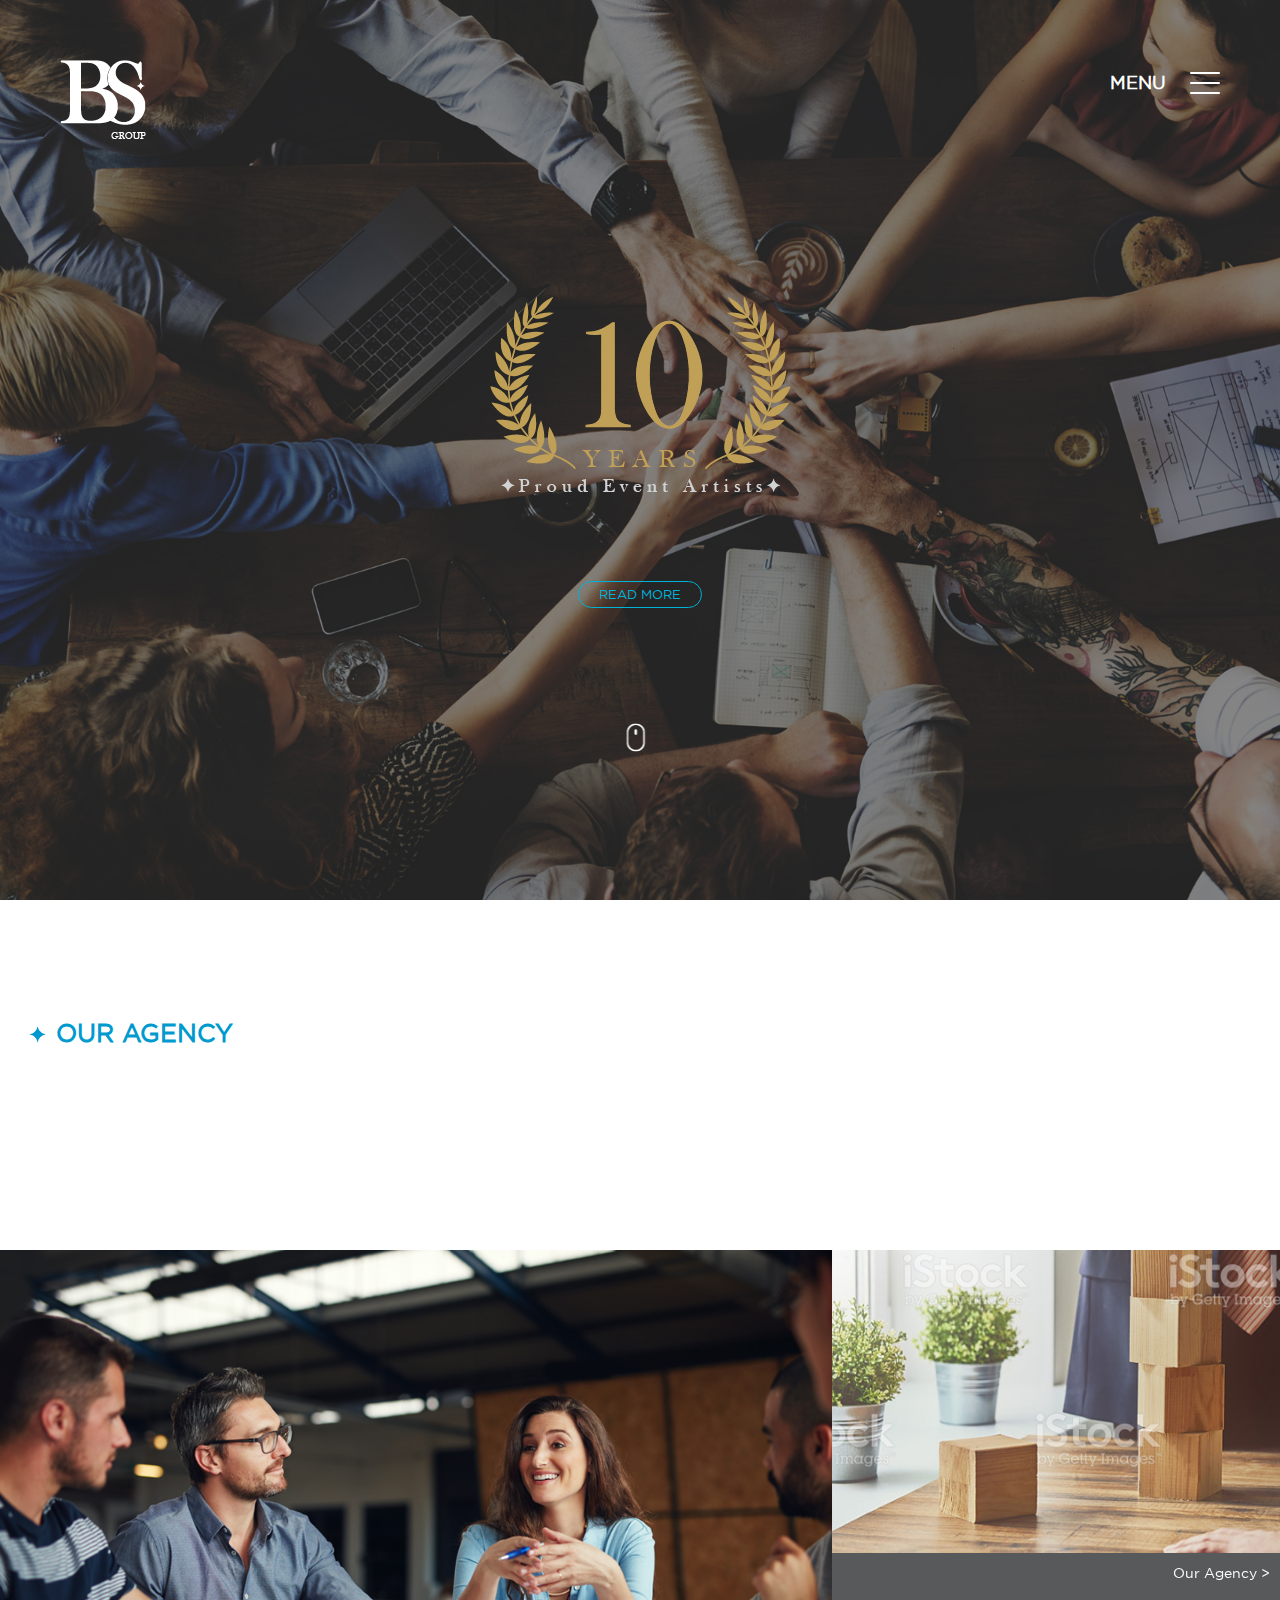
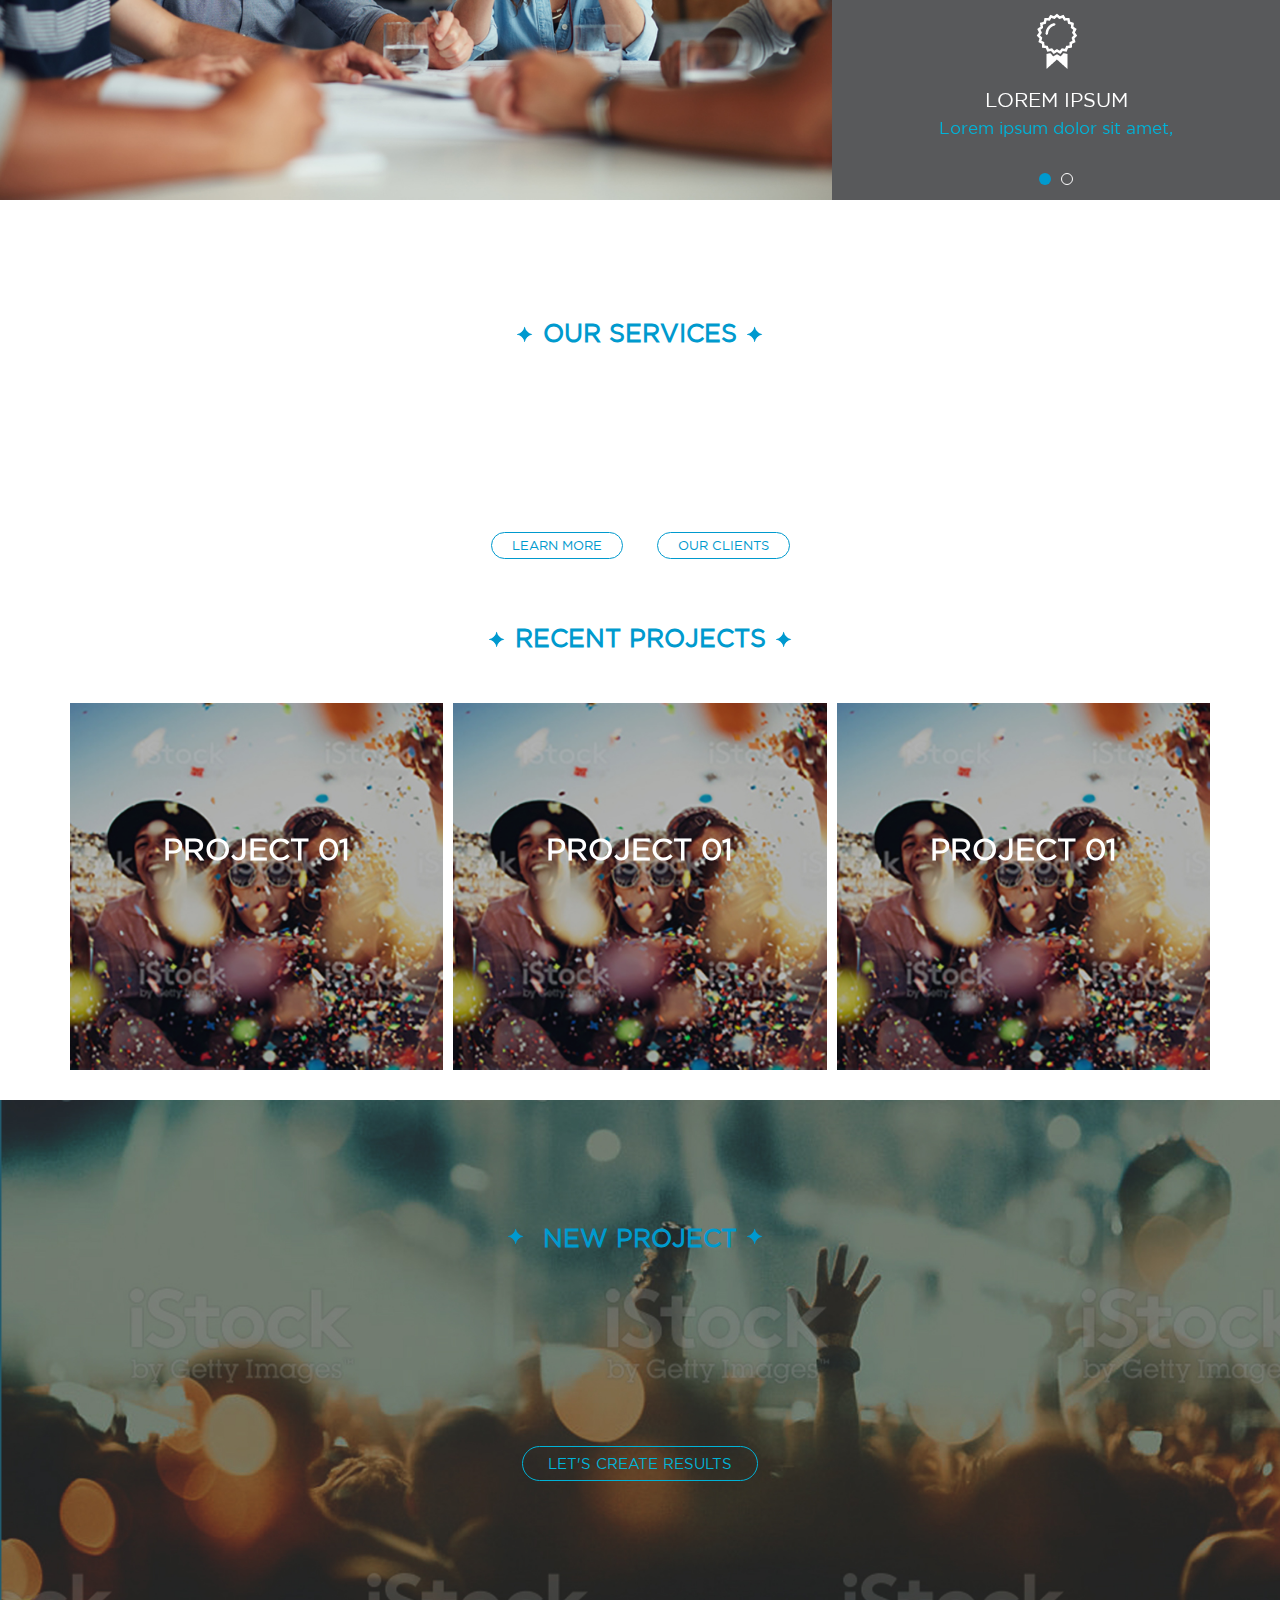
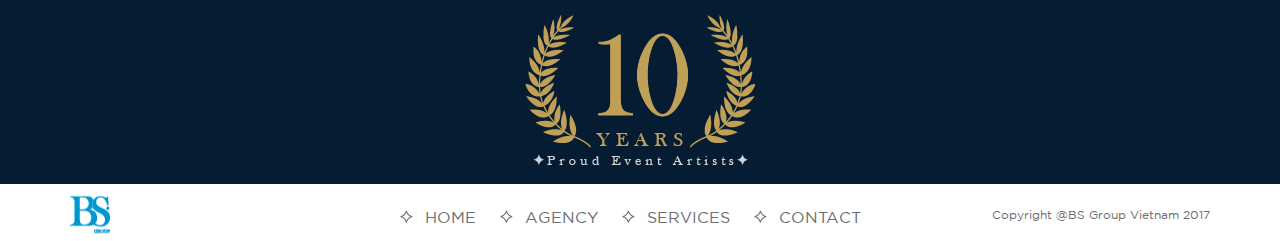
==== commit 82908186: "update agency page" ====
--- a/index.html
+++ b/index.html
@@ -39,14 +39,11 @@
 			}
 		})
 
-		$('.ic-scrolldown').on('click',function(){
-			var target = $(this).data('target');
-
-			$('html, body').animate({
-				scrollTop:$(target).offset().top
-			},1000);
-
-		})
+		$('.wrap-all figure').hover(function(){
+			projectSwiper.stopAutoplay();
+		},function(){
+			projectSwiper.startAutoplay();
+		});
 
 		$('#trigger-overlay').on('click',function(){
 			if($('.overlay').hasClass('open')){
@@ -94,9 +91,9 @@
 				<li><a href="#">Agency</a></li>
 				<li><a href="#">Services</a></li>
 				<li><a href="#">Projects</a></li>
-				<li><a href="#">Client</a></li>
+				<li><a href="#">Clients</a></li>
 				<li><a href="contact.html">Contact</a></li>
-				<li><a href="#">PLANT YOU NEXT WITH US</a></li>
+				<li><a href="#">PLAN YOU NEXT WITH US</a></li>
 			</ul>
 		</nav>
 	</div>
@@ -190,49 +187,78 @@
 								<div class="swiper-slide">
 									<div class="each-project">
 										<div class="wrap-all">
+											<figure class="effect-bubba">
+												<img src="images/h1.jpg" class="img-responsive" alt="">
+												<figcaption>
+													<h4 class="title">Project 01</h4>
+													<p class="description">Lorem ipsum dolor sit amet, </p>
+													<a href="#" class="viewmore">View more</a>
+												</figcaption>
+											</figure>
+										</div>
+									</div>
+								</div>
+
+								<div class="swiper-slide">
+									<div class="each-project">
+										<div class="wrap-all">
+										<figure class="effect-bubba">
 											<img src="images/h1.jpg" class="img-responsive" alt="">
-
-										</div>
-									</div>
-								</div>
-								<div class="swiper-slide">
-									<div class="each-project">
-										<div class="wrap-all">
+											<figcaption>
+												<h4 class="title">Project 01</h4>
+												<p class="description">Lorem ipsum dolor sit amet, consectetur adipisicing elit. Tempore repellendus facilis laudantium! </p>
+												<a href="#" class="viewmore">View more</a>
+											</figcaption>
+										</figure>
+
+
+										</div>
+									</div>
+								</div>
+								<div class="swiper-slide">
+									<div class="each-project">
+										<div class="wrap-all">
+										<figure class="effect-bubba">
 											<img src="images/h1.jpg" class="img-responsive" alt="">
-
-										</div>
-									</div>
-								</div>
-								<div class="swiper-slide">
-									<div class="each-project">
-										<div class="wrap-all">
+											<figcaption>
+												<h4 class="title">Project 01</h4>
+												<p class="description">Lorem ipsum dolor sit amet, consectetur adipisicing elit. Tempore repellendus facilis laudantium! </p>
+												<a href="#" class="viewmore">View more</a>
+											</figcaption>
+										</figure>
+
+
+										</div>
+									</div>
+								</div>
+								<div class="swiper-slide">
+									<div class="each-project">
+										<div class="wrap-all">
+										<figure class="effect-bubba">
 											<img src="images/h1.jpg" class="img-responsive" alt="">
-
-										</div>
-									</div>
-								</div>
-								<div class="swiper-slide">
-									<div class="each-project">
-										<div class="wrap-all">
+											<figcaption>
+												<h4 class="title">Project 01</h4>
+												<p class="description">Lorem ipsum dolor sit amet, consectetur adipisicing elit. Tempore repellendus facilis laudantium! </p>
+												<a href="#" class="viewmore">View more</a>
+											</figcaption>
+										</figure>
+
+
+										</div>
+									</div>
+								</div>
+								<div class="swiper-slide">
+									<div class="each-project">
+										<div class="wrap-all">
+										<figure class="effect-bubba">
 											<img src="images/h1.jpg" class="img-responsive" alt="">
-
-										</div>
-									</div>
-								</div>
-
-								<div class="swiper-slide">
-									<div class="each-project">
-										<div class="wrap-all">
-											<img src="images/h1.jpg" class="img-responsive" alt="">
-
-										</div>
-									</div>
-								</div>
-
-								<div class="swiper-slide">
-									<div class="each-project">
-										<div class="wrap-all">
-											<img src="images/h1.jpg" class="img-responsive" alt="">
+											<figcaption>
+												<h4 class="title">Project 01</h4>
+												<p class="description">Lorem ipsum dolor sit amet, consectetur adipisicing elit. Tempore repellendus facilis laudantium! </p>
+												<a href="#" class="viewmore">View more</a>
+											</figcaption>
+										</figure>
+
 
 										</div>
 									</div>
@@ -266,8 +292,8 @@
 				<ul class="list-footer">
 					<li><a href="#">home</a></li>
 					<li><a href="#">Agency</a></li>
+					<li><a href="#">Services</a></li>
 					<li><a href="contact.html">Contact</a></li>
-					<li><a href="#">Services</a></li>
 				</ul>
 				<p class="copyright">Copyright @BS Group Vietnam 2017</p>
 			</div>
--- a/css/home.css
+++ b/css/home.css
@@ -1,96 +1,98 @@
 @import url(../fonts/gothambook/font.css);
 @import url(../fonts/baskvill/font.css);
 /* COLOR */
-/* line 30, D:/xampp/htdocs/bs/sass/_define.scss */
+/* line 30, C:/xampp/htdocs/bs/sass/_define.scss */
 * {
   margin: 0;
   padding: 0;
 }
 
-/* line 31, D:/xampp/htdocs/bs/sass/_define.scss */
+/* line 31, C:/xampp/htdocs/bs/sass/_define.scss */
 html, body {
   width: 100%;
   height: 100%;
 }
 
-/* line 32, D:/xampp/htdocs/bs/sass/_define.scss */
+/* line 32, C:/xampp/htdocs/bs/sass/_define.scss */
 html {
   font-size: 62.5%;
 }
 
-/* line 33, D:/xampp/htdocs/bs/sass/_define.scss */
+/* line 33, C:/xampp/htdocs/bs/sass/_define.scss */
 body {
   font-family: 'GothamBook';
 }
 
-/* line 35, D:/xampp/htdocs/bs/sass/_define.scss */
+/* line 35, C:/xampp/htdocs/bs/sass/_define.scss */
 ul {
   margin: 0;
   padding: 0;
 }
 
-/* line 39, D:/xampp/htdocs/bs/sass/_define.scss */
+/* line 39, C:/xampp/htdocs/bs/sass/_define.scss */
 h1, h2, h3, h4, p {
   margin: 0;
   padding: 0;
   font-size: 1.8rem;
 }
 
-/* line 40, D:/xampp/htdocs/bs/sass/_define.scss */
+/* line 40, C:/xampp/htdocs/bs/sass/_define.scss */
 a:hover, a:focus {
   text-decoration: none;
   outline: none;
 }
 
-/* line 42, D:/xampp/htdocs/bs/sass/_define.scss */
+/* line 42, C:/xampp/htdocs/bs/sass/_define.scss */
 div.clear {
   clear: both;
 }
 
-/* line 45, D:/xampp/htdocs/bs/sass/_define.scss */
+/* line 45, C:/xampp/htdocs/bs/sass/_define.scss */
 .hide-ani {
   visibility: hidden;
   opacity: 0;
 }
 
-/* line 46, D:/xampp/htdocs/bs/sass/_define.scss */
+/* line 46, C:/xampp/htdocs/bs/sass/_define.scss */
 .show-ani {
   visibility: visible;
 }
 
-/* line 47, D:/xampp/htdocs/bs/sass/_define.scss */
+/* line 47, C:/xampp/htdocs/bs/sass/_define.scss */
 .header {
   position: absolute;
   width: 100%;
   padding: 6rem 6rem 0;
   z-index: 1000;
-}
-
-@media screen and (max-width: 767px) {
-  /* line 47, D:/xampp/htdocs/bs/sass/_define.scss */
+  top: 0;
+  left: 0;
+}
+
+@media screen and (max-width: 767px) {
+  /* line 47, C:/xampp/htdocs/bs/sass/_define.scss */
   .header {
     padding: 1.5rem 1.5rem 0;
   }
 }
 
-/* line 55, D:/xampp/htdocs/bs/sass/_define.scss */
+/* line 57, C:/xampp/htdocs/bs/sass/_define.scss */
 .header .wrap-header {
   position: relative;
 }
 
-/* line 57, D:/xampp/htdocs/bs/sass/_define.scss */
+/* line 59, C:/xampp/htdocs/bs/sass/_define.scss */
 .header .wrap-header a.logo {
   float: left;
 }
 
-/* line 59, D:/xampp/htdocs/bs/sass/_define.scss */
+/* line 61, C:/xampp/htdocs/bs/sass/_define.scss */
 .header .wrap-header a.logo img {
   transition: all 0.3s;
   -webkit-transition: all 0.3s;
   -moz-transition: all 0.3s;
 }
 
-/* line 64, D:/xampp/htdocs/bs/sass/_define.scss */
+/* line 66, C:/xampp/htdocs/bs/sass/_define.scss */
 .header .wrap-header button.btn-wrap-menu {
   position: absolute;
   right: 0;
@@ -100,7 +102,7 @@
   outline: none;
 }
 
-/* line 71, D:/xampp/htdocs/bs/sass/_define.scss */
+/* line 73, C:/xampp/htdocs/bs/sass/_define.scss */
 .header .wrap-header button.btn-wrap-menu span.text-menu {
   font-size: 1.8rem;
   font-family: 'GothamBook';
@@ -112,13 +114,13 @@
 }
 
 @media screen and (max-width: 480px) {
-  /* line 71, D:/xampp/htdocs/bs/sass/_define.scss */
+  /* line 73, C:/xampp/htdocs/bs/sass/_define.scss */
   .header .wrap-header button.btn-wrap-menu span.text-menu {
     font-size: 1.5rem;
   }
 }
 
-/* line 83, D:/xampp/htdocs/bs/sass/_define.scss */
+/* line 85, C:/xampp/htdocs/bs/sass/_define.scss */
 .header .wrap-header button.btn-wrap-menu span.icon-bar {
   display: inline-block;
   vertical-align: middle;
@@ -133,7 +135,7 @@
   -moz-transition: all 0.3s;
 }
 
-/* line 93, D:/xampp/htdocs/bs/sass/_define.scss */
+/* line 95, C:/xampp/htdocs/bs/sass/_define.scss */
 .header .wrap-header button.btn-wrap-menu span.icon-bar:before, .header .wrap-header button.btn-wrap-menu span.icon-bar:after {
   content: '';
   display: inline-block;
@@ -151,22 +153,22 @@
   -moz-transition: all 0.3s;
 }
 
-/* line 107, D:/xampp/htdocs/bs/sass/_define.scss */
+/* line 109, C:/xampp/htdocs/bs/sass/_define.scss */
 .header .wrap-header button.btn-wrap-menu span.icon-bar:before {
   top: -10px;
 }
 
-/* line 111, D:/xampp/htdocs/bs/sass/_define.scss */
+/* line 113, C:/xampp/htdocs/bs/sass/_define.scss */
 .header .wrap-header button.btn-wrap-menu span.icon-bar:after {
   bottom: -10px;
 }
 
-/* line 117, D:/xampp/htdocs/bs/sass/_define.scss */
+/* line 119, C:/xampp/htdocs/bs/sass/_define.scss */
 .header .wrap-header button.btn-wrap-menu.btn-close span.icon-bar {
   background: transparent;
 }
 
-/* line 120, D:/xampp/htdocs/bs/sass/_define.scss */
+/* line 122, C:/xampp/htdocs/bs/sass/_define.scss */
 .header .wrap-header button.btn-wrap-menu.btn-close span.icon-bar:before {
   top: 0;
   transform: rotate(45deg);
@@ -174,7 +176,7 @@
   -moz-transform: rotate(45deg);
 }
 
-/* line 126, D:/xampp/htdocs/bs/sass/_define.scss */
+/* line 128, C:/xampp/htdocs/bs/sass/_define.scss */
 .header .wrap-header button.btn-wrap-menu.btn-close span.icon-bar:after {
   bottom: 0;
   transform: rotate(135deg);
@@ -182,543 +184,8 @@
   -moz-transform: rotate(135deg);
 }
 
-/* FOOTER */
-/* line 138, D:/xampp/htdocs/bs/sass/_define.scss */
-.footer {
-  padding: 0.8rem 0;
-}
-
-/* line 140, D:/xampp/htdocs/bs/sass/_define.scss */
-.footer .wrap-footer-bar {
-  position: relative;
-}
-
-/* line 143, D:/xampp/htdocs/bs/sass/_define.scss */
-.footer img.logo-footer {
-  position: absolute;
-  transform: translateY(-50%);
-  -webkit-transform: translateY(-50%);
-  -moz-transform: translateY(-50%);
-}
-
-@media screen and (max-width: 767px) {
-  /* line 143, D:/xampp/htdocs/bs/sass/_define.scss */
-  .footer img.logo-footer {
-    margin: 0 auto 1rem;
-  }
-}
-
-/* line 152, D:/xampp/htdocs/bs/sass/_define.scss */
-.footer ul.list-footer {
-  margin-top: 1rem;
-  display: block;
-  text-align: center;
-}
-
-@media screen and (max-width: 991px) {
-  /* line 152, D:/xampp/htdocs/bs/sass/_define.scss */
-  .footer ul.list-footer {
-    display: block;
-    text-align: center;
-    margin-top: 0.5rem;
-    margin-bottom: 2rem;
-  }
-}
-
-@media screen and (max-width: 767px) {
-  /* line 152, D:/xampp/htdocs/bs/sass/_define.scss */
-  .footer ul.list-footer {
-    display: block;
-    text-align: center;
-  }
-}
-
-/* line 166, D:/xampp/htdocs/bs/sass/_define.scss */
-.footer ul.list-footer li {
-  display: inline-block;
-  padding: 0 2rem;
-  position: relative;
-  padding-left: 25px;
-}
-
-/* line 170, D:/xampp/htdocs/bs/sass/_define.scss */
-.footer ul.list-footer li:last-child {
-  margin-right: 0;
-}
-
-/* line 175, D:/xampp/htdocs/bs/sass/_define.scss */
-.footer ul.list-footer li:before {
-  content: '';
-  position: absolute;
-  top: 4px;
-  left: 0;
-  display: block;
-  width: 19px;
-  height: 19px;
-  background: url("../images/ic-text-footer.png") no-repeat;
-  transition: all 0.3s;
-  -webkit-transition: all 0.3s;
-  -moz-transition: all 0.3s;
-}
-
-@media screen and (max-width: 1199px) {
-  /* line 166, D:/xampp/htdocs/bs/sass/_define.scss */
-  .footer ul.list-footer li {
-    margin-right: 2.5rem;
-  }
-}
-
-@media screen and (max-width: 991px) {
-  /* line 166, D:/xampp/htdocs/bs/sass/_define.scss */
-  .footer ul.list-footer li {
-    margin-right: 2.5rem;
-  }
-}
-
-@media screen and (max-width: 767px) {
-  /* line 166, D:/xampp/htdocs/bs/sass/_define.scss */
-  .footer ul.list-footer li {
-    padding-left: 0;
-    margin-right: 2rem;
-  }
-  /* line 195, D:/xampp/htdocs/bs/sass/_define.scss */
-  .footer ul.list-footer li:before {
-    display: none;
-  }
-}
-
-@media screen and (max-width: 480px) {
-  /* line 166, D:/xampp/htdocs/bs/sass/_define.scss */
-  .footer ul.list-footer li {
-    margin-right: 1rem;
-  }
-}
-
-/* line 202, D:/xampp/htdocs/bs/sass/_define.scss */
-.footer ul.list-footer li a {
-  display: block;
-  color: #6d6e71;
-  text-transform: uppercase;
-  font-size: 1.6rem;
-  font-family: 'GothamBook';
-  transition: all 0.3s;
-  -webkit-transition: all 0.3s;
-  -moz-transition: all 0.3s;
-}
-
-@media screen and (max-width: 1199px) {
-  /* line 202, D:/xampp/htdocs/bs/sass/_define.scss */
-  .footer ul.list-footer li a {
-    font-size: 1.4rem;
-  }
-}
-
-@media screen and (max-width: 767px) {
-  /* line 202, D:/xampp/htdocs/bs/sass/_define.scss */
-  .footer ul.list-footer li a {
-    font-size: 1.4rem;
-  }
-}
-
-@media screen and (max-width: 480px) {
-  /* line 202, D:/xampp/htdocs/bs/sass/_define.scss */
-  .footer ul.list-footer li a {
-    font-size: 1.2rem;
-  }
-}
-
-/* line 221, D:/xampp/htdocs/bs/sass/_define.scss */
-.footer ul.list-footer li:hover:before {
-  background: url("../images/ic-text-footer-hover.png") no-repeat;
-}
-
-@media screen and (max-width: 767px) {
-  /* line 221, D:/xampp/htdocs/bs/sass/_define.scss */
-  .footer ul.list-footer li:hover:before {
-    background: none;
-  }
-}
-
-/* line 227, D:/xampp/htdocs/bs/sass/_define.scss */
-.footer ul.list-footer li:hover a {
-  font-weight: bold;
-}
-
-/* line 233, D:/xampp/htdocs/bs/sass/_define.scss */
-.footer p.copyright {
-  font-family: 'GothamBook';
-  font-size: 1.2rem;
-  color: #6d6e71;
-  position: absolute;
-  right: 0;
-  top: 0rem;
-}
-
-@media screen and (max-width: 991px) {
-  /* line 233, D:/xampp/htdocs/bs/sass/_define.scss */
-  .footer p.copyright {
-    text-align: center;
-  }
-}
-
-@media screen and (max-width: 767px) {
-  /* line 233, D:/xampp/htdocs/bs/sass/_define.scss */
-  .footer p.copyright {
-    text-align: center;
-  }
-}
-
-@media screen and (max-width: 480px) {
-  /* line 233, D:/xampp/htdocs/bs/sass/_define.scss */
-  .footer p.copyright {
-    font-size: 1.4rem;
-  }
-}
-
-/* line 254, D:/xampp/htdocs/bs/sass/_define.scss */
-.tenyear-footer {
-  padding: 1.5rem 0;
-  width: 100%;
-  background: #061c32;
-}
-
-/* line 258, D:/xampp/htdocs/bs/sass/_define.scss */
-.tenyear-footer img {
-  margin: 0 auto;
-}
-
-@media screen and (max-width: 480px) {
-  /* line 258, D:/xampp/htdocs/bs/sass/_define.scss */
-  .tenyear-footer img {
-    transform: scale(0.8);
-    -webkit-transform: scale(0.8);
-    -moz-transform: scale(0.8);
-  }
-}
-
-/* line 268, D:/xampp/htdocs/bs/sass/_define.scss */
-.overlay-menu {
-  position: fixed;
-  width: 100%;
-  height: 100%;
-  top: 0;
-  left: 0;
-  background: #2a2a2a;
-  opacity: 1;
-  z-index: 100;
-}
-
-/* line 278, D:/xampp/htdocs/bs/sass/_define.scss */
-.overlay-menu nav {
-  text-align: center;
-  top: 50%;
-  height: 60%;
-  -webkit-transform: translateY(-50%);
-  transform: translateY(-50%);
-}
-
-@media screen and (max-width: 480px) {
-  /* line 278, D:/xampp/htdocs/bs/sass/_define.scss */
-  .overlay-menu nav {
-    width: 80%;
-    top: 60%;
-  }
-}
-
-/* line 288, D:/xampp/htdocs/bs/sass/_define.scss */
-.overlay-menu nav ul {
-  padding: 0;
-  margin: 0 auto;
-  display: inline-block;
-  height: 100%;
-  position: relative;
-}
-
-/* line 294, D:/xampp/htdocs/bs/sass/_define.scss */
-.overlay-menu nav ul li {
-  display: block;
-  height: calc(100% / 6);
-  min-height: 4rem;
-  -webkit-backface-visibility: hidden;
-  backface-visibility: hidden;
-}
-
-@media screen and (max-width: 480px) {
-  /* line 294, D:/xampp/htdocs/bs/sass/_define.scss */
-  .overlay-menu nav ul li {
-    min-height: auto;
-    height: calc(100% / 8);
-  }
-}
-
-/* line 304, D:/xampp/htdocs/bs/sass/_define.scss */
-.overlay-menu nav ul li a {
-  font-family: 'GothamBook';
-  font-size: 4rem;
-  font-weight: 300;
-  display: block;
-  color: #fff;
-  text-transform: uppercase;
-  transition: all 0.3s;
-  -webkit-transition: all 0.3s;
-  -moz-transition: all 0.3s;
-}
-
-/* line 312, D:/xampp/htdocs/bs/sass/_define.scss */
-.overlay-menu nav ul li a:hover {
-  color: #00b3d8;
-}
-
-@media screen and (max-width: 767px) {
-  /* line 304, D:/xampp/htdocs/bs/sass/_define.scss */
-  .overlay-menu nav ul li a {
-    font-size: 2.5rem;
-  }
-}
-
-@media screen and (max-width: 480px) {
-  /* line 304, D:/xampp/htdocs/bs/sass/_define.scss */
-  .overlay-menu nav ul li a {
-    font-size: 1.6rem;
-  }
-}
-
-/* EFFECT */
-/* line 327, D:/xampp/htdocs/bs/sass/_define.scss */
-.overlay-door {
-  visibility: hidden;
-  width: 0;
-  left: 50%;
-  -webkit-transform: translateX(-50%);
-  transform: translateX(-50%);
-  -webkit-transition: width 0.5s 0.1s, visibility 0s 0.8s;
-  transition: width 0.5s 0.1s, visibility 0s 0.8s;
-}
-
-/* line 337, D:/xampp/htdocs/bs/sass/_define.scss */
-.overlay-door.open {
-  visibility: visible;
-  width: 101%;
-  -webkit-transition: width 0.5s;
-  transition: width 0.5s;
-}
-
-/* line 344, D:/xampp/htdocs/bs/sass/_define.scss */
-.overlay-door nav {
-  position: absolute;
-  left: 50%;
-  -webkit-transform: translateY(-50%) translateX(-50%) scale(0.1);
-  transform: translateY(-50%) translateX(-50%) scale(0.1);
-}
-
-/* line 351, D:/xampp/htdocs/bs/sass/_define.scss */
-.overlay-door nav,
-.overlay-door .overlay-close {
-  opacity: 0;
-  /*visibility: hidden;*/
-  -webkit-transition: 0.3s 0.5s;
-  transition: 0.3s 0.5s;
-}
-
-/* line 359, D:/xampp/htdocs/bs/sass/_define.scss */
-.overlay-door.open nav,
-.overlay-door.open .overlay-close {
-  opacity: 1;
-  /*visibility: visible;*/
-  -webkit-transition: 0.3s 0.1s;
-  transition: 0.3s 0.1s;
-  -webkit-transform: translateY(-50%) translateX(-50%) scale(1);
-  transform: translateY(-50%) translateX(-50%) scale(1);
-}
-
-/* line 369, D:/xampp/htdocs/bs/sass/_define.scss */
-.overlay-door.close nav {
-  -webkit-transition-delay: 0.1s;
-  transition-delay: 0.1s;
-  -webkit-transform: translateY(-50%) translateX(-50%) scale(0.1);
-  transform: translateY(-50%) translateX(-50%) scale(0.1);
-}
-
-@media screen and (max-height: 30.5rem) {
-  /* line 377, D:/xampp/htdocs/bs/sass/_define.scss */
-  .overlay nav {
-    height: 70%;
-    font-size: 34px;
-  }
-  /* line 381, D:/xampp/htdocs/bs/sass/_define.scss */
-  .overlay ul li {
-    min-height: 34px;
-  }
-}
-
-/* line 2, D:/xampp/htdocs/bs/sass/home.scss */
-.section {
-  position: relative;
-}
-
-/* line 4, D:/xampp/htdocs/bs/sass/home.scss */
-.section .title-container {
-  width: 100%;
-  height: 35rem;
-  text-align: center;
-}
-
-/* line 8, D:/xampp/htdocs/bs/sass/home.scss */
-.section .title-container div.center {
-  height: 100%;
-  width: 100%;
-  display: table;
-}
-
-/* line 12, D:/xampp/htdocs/bs/sass/home.scss */
-.section .title-container div.center div.v-center {
-  display: table-cell;
-  vertical-align: middle;
-}
-
-/* line 17, D:/xampp/htdocs/bs/sass/home.scss */
-.section .title-container h2.title {
-  margin-bottom: 3rem;
-  font-size: 2.5rem;
-  font-family: 'GothamBook';
-  font-weight: 600;
-  color: #009ace;
-  text-transform: uppercase;
-  vertical-align: baseline;
-}
-
-@media screen and (max-width: 767px) {
-  /* line 17, D:/xampp/htdocs/bs/sass/home.scss */
-  .section .title-container h2.title {
-    font-size: 2.5rem;
-    margin-bottom: 3rem;
-  }
-}
-
-@media screen and (max-width: 480px) {
-  /* line 17, D:/xampp/htdocs/bs/sass/home.scss */
-  .section .title-container h2.title {
-    font-size: 2rem;
-    margin-bottom: 2.8rem;
-  }
-}
-
-/* line 34, D:/xampp/htdocs/bs/sass/home.scss */
-.section .title-container h2.title i.ic-text {
-  display: inline-block;
-  width: 16px;
-  height: 16px;
-  background: url("../images/ic-text.png") no-repeat;
-  vertical-align: baseline;
-}
-
-/* line 40, D:/xampp/htdocs/bs/sass/home.scss */
-.section .title-container h2.title i.ic-text.left {
-  margin-right: 1rem;
-}
-
-/* line 43, D:/xampp/htdocs/bs/sass/home.scss */
-.section .title-container h2.title i.ic-text.right {
-  margin-left: 1rem;
-}
-
-@media screen and (max-width: 480px) {
-  /* line 34, D:/xampp/htdocs/bs/sass/home.scss */
-  .section .title-container h2.title i.ic-text {
-    vertical-align: bottom;
-  }
-}
-
-/* line 51, D:/xampp/htdocs/bs/sass/home.scss */
-.section .title-container p.sub-title {
-  max-width: 80%;
-  margin: 0 auto;
-  font-size: 6rem;
-  line-height: 6.2rem;
-  text-transform: capitalize;
-  color: #6d6e71;
-  font-family: 'Baskerville Old Face';
-}
-
-/* line 59, D:/xampp/htdocs/bs/sass/home.scss */
-.section .title-container p.sub-title.margin-bot {
-  margin-bottom: 3rem;
-}
-
-@media screen and (max-width: 767px) {
-  /* line 51, D:/xampp/htdocs/bs/sass/home.scss */
-  .section .title-container p.sub-title {
-    max-width: 100%;
-    font-size: 1.8rem;
-    line-height: 2.2rem;
-  }
-}
-
-@media screen and (max-width: 480px) {
-  /* line 51, D:/xampp/htdocs/bs/sass/home.scss */
-  .section .title-container p.sub-title {
-    font-size: 1.6rem;
-    margin-bottom: 2rem;
-  }
-}
-
-/* line 75, D:/xampp/htdocs/bs/sass/home.scss */
-.section01 {
-  width: 100%;
-  min-height: 500px;
-  height: 100%;
-  background: url("../images/bg-section01.jpg") no-repeat;
-  background-size: cover;
-}
-
-/* line 81, D:/xampp/htdocs/bs/sass/home.scss */
-.section01 div.center {
-  width: 100%;
-  height: 100%;
-  display: table;
-}
-
-/* line 85, D:/xampp/htdocs/bs/sass/home.scss */
-.section01 div.center .v-center {
-  display: table-cell;
-  height: 100%;
-  vertical-align: middle;
-  text-align: center;
-}
-
-/* line 91, D:/xampp/htdocs/bs/sass/home.scss */
-.section01 div.center img.ic-tenyear {
-  margin: 0 auto 6rem;
-}
-
-@media screen and (max-width: 650px) and (max-height: 400px) and (orientation: landscape) {
-  /* line 91, D:/xampp/htdocs/bs/sass/home.scss */
-  .section01 div.center img.ic-tenyear {
-    max-width: 250px;
-  }
-}
-
-/* line 97, D:/xampp/htdocs/bs/sass/home.scss */
-.section01 div.center a.readmore {
-  font-size: 1.5rem;
-  padding: 6px 25px;
-  color: #00b3d8;
-  border-radius: 20px;
-  border: 1px solid #00b3d8;
-  text-transform: uppercase;
-  transition: all 0.3s;
-  -webkit-transition: all 0.3s;
-  -moz-transition: all 0.3s;
-}
-
-/* line 105, D:/xampp/htdocs/bs/sass/home.scss */
-.section01 div.center a.readmore:hover {
-  background: #00b3d8;
-  color: white;
-}
-
-/* line 110, D:/xampp/htdocs/bs/sass/home.scss */
-.section01 div.center i.ic-scrolldown {
+/* line 138, C:/xampp/htdocs/bs/sass/_define.scss */
+i.ic-scrolldown {
   position: absolute;
   bottom: 15%;
   left: 50%;
@@ -736,8 +203,8 @@
 }
 
 @media screen and (max-width: 1024px) {
-  /* line 110, D:/xampp/htdocs/bs/sass/home.scss */
-  .section01 div.center i.ic-scrolldown {
+  /* line 138, C:/xampp/htdocs/bs/sass/_define.scss */
+  i.ic-scrolldown {
     bottom: 10%;
     animation: none;
     -webkit-animation: none;
@@ -746,56 +213,625 @@
 }
 
 @media screen and (max-width: 650px) and (max-height: 400px) and (orientation: landscape) {
-  /* line 110, D:/xampp/htdocs/bs/sass/home.scss */
-  .section01 div.center i.ic-scrolldown {
+  /* line 138, C:/xampp/htdocs/bs/sass/_define.scss */
+  i.ic-scrolldown {
     bottom: 5%;
   }
 }
 
-/* line 138, D:/xampp/htdocs/bs/sass/home.scss */
+/* FOOTER */
+/* line 166, C:/xampp/htdocs/bs/sass/_define.scss */
+.footer {
+  padding: 1.2rem 0;
+}
+
+/* line 168, C:/xampp/htdocs/bs/sass/_define.scss */
+.footer .wrap-footer-bar {
+  position: relative;
+}
+
+/* line 171, C:/xampp/htdocs/bs/sass/_define.scss */
+.footer img.logo-footer {
+  position: absolute;
+  top: 50%;
+  transform: translateY(-55%);
+  -webkit-transform: translateY(-55%);
+  -moz-transform: translateY(-55%);
+}
+
+@media screen and (max-width: 767px) {
+  /* line 171, C:/xampp/htdocs/bs/sass/_define.scss */
+  .footer img.logo-footer {
+    margin: 0 auto 1rem;
+    position: static;
+    top: auto;
+    transform: none;
+    -webkit-transform: none;
+    -moz-transform: none;
+  }
+}
+
+/* line 186, C:/xampp/htdocs/bs/sass/_define.scss */
+.footer ul.list-footer {
+  margin-top: 1rem;
+  display: block;
+  text-align: center;
+}
+
+@media screen and (max-width: 991px) {
+  /* line 186, C:/xampp/htdocs/bs/sass/_define.scss */
+  .footer ul.list-footer {
+    display: block;
+    text-align: center;
+    margin-top: 0.5rem;
+    margin-bottom: 2rem;
+  }
+}
+
+@media screen and (max-width: 767px) {
+  /* line 186, C:/xampp/htdocs/bs/sass/_define.scss */
+  .footer ul.list-footer {
+    display: block;
+    text-align: center;
+  }
+}
+
+/* line 200, C:/xampp/htdocs/bs/sass/_define.scss */
+.footer ul.list-footer li {
+  display: inline-block;
+  padding: 0 2rem;
+  position: relative;
+  padding-left: 25px;
+}
+
+/* line 204, C:/xampp/htdocs/bs/sass/_define.scss */
+.footer ul.list-footer li:last-child {
+  margin-right: 0;
+}
+
+/* line 209, C:/xampp/htdocs/bs/sass/_define.scss */
+.footer ul.list-footer li:before {
+  content: '';
+  position: absolute;
+  top: 4px;
+  left: 0;
+  display: block;
+  width: 19px;
+  height: 19px;
+  background: url("../images/ic-text-footer.png") no-repeat;
+  transition: all 0.3s;
+  -webkit-transition: all 0.3s;
+  -moz-transition: all 0.3s;
+}
+
+@media screen and (max-width: 1199px) {
+  /* line 200, C:/xampp/htdocs/bs/sass/_define.scss */
+  .footer ul.list-footer li {
+    margin-right: 2rem;
+    padding: 0;
+  }
+}
+
+@media screen and (max-width: 991px) {
+  /* line 200, C:/xampp/htdocs/bs/sass/_define.scss */
+  .footer ul.list-footer li {
+    margin-right: 1.5rem;
+  }
+  /* line 226, C:/xampp/htdocs/bs/sass/_define.scss */
+  .footer ul.list-footer li:before {
+    display: none;
+  }
+}
+
+@media screen and (max-width: 767px) {
+  /* line 200, C:/xampp/htdocs/bs/sass/_define.scss */
+  .footer ul.list-footer li {
+    padding-left: 0;
+    margin-right: 1.3rem;
+  }
+  /* line 233, C:/xampp/htdocs/bs/sass/_define.scss */
+  .footer ul.list-footer li:before {
+    display: none;
+  }
+}
+
+@media screen and (max-width: 480px) {
+  /* line 200, C:/xampp/htdocs/bs/sass/_define.scss */
+  .footer ul.list-footer li {
+    margin-right: 0.5rem;
+  }
+}
+
+/* line 240, C:/xampp/htdocs/bs/sass/_define.scss */
+.footer ul.list-footer li a {
+  display: block;
+  color: #6d6e71;
+  text-transform: uppercase;
+  font-size: 1.6rem;
+  font-family: 'GothamBook';
+  transition: all 0.3s;
+  -webkit-transition: all 0.3s;
+  -moz-transition: all 0.3s;
+}
+
+@media screen and (max-width: 1199px) {
+  /* line 240, C:/xampp/htdocs/bs/sass/_define.scss */
+  .footer ul.list-footer li a {
+    font-size: 1.4rem;
+  }
+}
+
+@media screen and (max-width: 767px) {
+  /* line 240, C:/xampp/htdocs/bs/sass/_define.scss */
+  .footer ul.list-footer li a {
+    font-size: 1.4rem;
+  }
+}
+
+@media screen and (max-width: 480px) {
+  /* line 240, C:/xampp/htdocs/bs/sass/_define.scss */
+  .footer ul.list-footer li a {
+    font-size: 1.2rem;
+  }
+}
+
+/* line 259, C:/xampp/htdocs/bs/sass/_define.scss */
+.footer ul.list-footer li:hover:before {
+  background: url("../images/ic-text-footer-hover.png") no-repeat;
+}
+
+@media screen and (max-width: 767px) {
+  /* line 259, C:/xampp/htdocs/bs/sass/_define.scss */
+  .footer ul.list-footer li:hover:before {
+    background: none;
+  }
+}
+
+/* line 265, C:/xampp/htdocs/bs/sass/_define.scss */
+.footer ul.list-footer li:hover a {
+  font-weight: bold;
+}
+
+/* line 271, C:/xampp/htdocs/bs/sass/_define.scss */
+.footer p.copyright {
+  font-family: 'GothamBook';
+  font-size: 1.2rem;
+  color: #6d6e71;
+  position: absolute;
+  right: 0;
+  top: 0rem;
+}
+
+@media screen and (max-width: 991px) {
+  /* line 271, C:/xampp/htdocs/bs/sass/_define.scss */
+  .footer p.copyright {
+    text-align: center;
+    position: static;
+  }
+}
+
+@media screen and (max-width: 767px) {
+  /* line 271, C:/xampp/htdocs/bs/sass/_define.scss */
+  .footer p.copyright {
+    text-align: center;
+    position: static;
+  }
+}
+
+/* line 294, C:/xampp/htdocs/bs/sass/_define.scss */
+.tenyear-footer {
+  padding: 1.5rem 0;
+  width: 100%;
+  background: #061c32;
+}
+
+/* line 298, C:/xampp/htdocs/bs/sass/_define.scss */
+.tenyear-footer img {
+  margin: 0 auto;
+}
+
+@media screen and (max-width: 480px) {
+  /* line 298, C:/xampp/htdocs/bs/sass/_define.scss */
+  .tenyear-footer img {
+    transform: scale(0.8);
+    -webkit-transform: scale(0.8);
+    -moz-transform: scale(0.8);
+  }
+}
+
+/* line 308, C:/xampp/htdocs/bs/sass/_define.scss */
+.overlay-menu {
+  position: fixed;
+  width: 100%;
+  height: 100%;
+  top: 0;
+  left: 0;
+  background: #2a2a2a;
+  opacity: 1;
+  z-index: 100;
+}
+
+/* line 318, C:/xampp/htdocs/bs/sass/_define.scss */
+.overlay-menu nav {
+  text-align: center;
+  top: 50%;
+  height: 60%;
+  -webkit-transform: translateY(-50%);
+  transform: translateY(-50%);
+}
+
+@media screen and (max-width: 480px) {
+  /* line 318, C:/xampp/htdocs/bs/sass/_define.scss */
+  .overlay-menu nav {
+    width: 80%;
+    top: 60%;
+  }
+}
+
+/* line 328, C:/xampp/htdocs/bs/sass/_define.scss */
+.overlay-menu nav ul {
+  padding: 0;
+  margin: 0 auto;
+  display: inline-block;
+  height: 100%;
+  position: relative;
+  margin-top: 30%;
+}
+
+/* line 335, C:/xampp/htdocs/bs/sass/_define.scss */
+.overlay-menu nav ul li {
+  display: block;
+  height: calc(100% / 8);
+  min-height: 2rem;
+  -webkit-backface-visibility: hidden;
+  backface-visibility: hidden;
+}
+
+@media screen and (max-width: 480px) {
+  /* line 335, C:/xampp/htdocs/bs/sass/_define.scss */
+  .overlay-menu nav ul li {
+    min-height: auto;
+    height: calc(100% / 10);
+  }
+}
+
+/* line 345, C:/xampp/htdocs/bs/sass/_define.scss */
+.overlay-menu nav ul li a {
+  font-family: 'GothamBook';
+  font-size: 2.5rem;
+  font-weight: 300;
+  display: block;
+  color: #fff;
+  text-transform: uppercase;
+  transition: all 0.3s;
+  -webkit-transition: all 0.3s;
+  -moz-transition: all 0.3s;
+}
+
+/* line 353, C:/xampp/htdocs/bs/sass/_define.scss */
+.overlay-menu nav ul li a:hover {
+  color: #00b3d8;
+}
+
+@media screen and (max-width: 767px) {
+  /* line 345, C:/xampp/htdocs/bs/sass/_define.scss */
+  .overlay-menu nav ul li a {
+    font-size: 2.5rem;
+  }
+}
+
+@media screen and (max-width: 480px) {
+  /* line 345, C:/xampp/htdocs/bs/sass/_define.scss */
+  .overlay-menu nav ul li a {
+    font-size: 1.6rem;
+  }
+}
+
+/* EFFECT */
+/* line 368, C:/xampp/htdocs/bs/sass/_define.scss */
+.overlay-door {
+  visibility: hidden;
+  width: 0;
+  left: 50%;
+  -webkit-transform: translateX(-50%);
+  transform: translateX(-50%);
+  -webkit-transition: width 0.5s 0.1s, visibility 0s 0.8s;
+  transition: width 0.5s 0.1s, visibility 0s 0.8s;
+}
+
+/* line 378, C:/xampp/htdocs/bs/sass/_define.scss */
+.overlay-door.open {
+  visibility: visible;
+  width: 101%;
+  -webkit-transition: width 0.5s;
+  transition: width 0.5s;
+}
+
+/* line 385, C:/xampp/htdocs/bs/sass/_define.scss */
+.overlay-door nav {
+  position: absolute;
+  left: 50%;
+  -webkit-transform: translateY(-50%) translateX(-50%) scale(0.1);
+  transform: translateY(-50%) translateX(-50%) scale(0.1);
+}
+
+/* line 392, C:/xampp/htdocs/bs/sass/_define.scss */
+.overlay-door nav,
+.overlay-door .overlay-close {
+  opacity: 0;
+  /*visibility: hidden;*/
+  -webkit-transition: 0.3s 0.5s;
+  transition: 0.3s 0.5s;
+}
+
+/* line 400, C:/xampp/htdocs/bs/sass/_define.scss */
+.overlay-door.open nav,
+.overlay-door.open .overlay-close {
+  opacity: 1;
+  /*visibility: visible;*/
+  -webkit-transition: 0.3s 0.1s;
+  transition: 0.3s 0.1s;
+  -webkit-transform: translateY(-50%) translateX(-50%) scale(1);
+  transform: translateY(-50%) translateX(-50%) scale(1);
+}
+
+/* line 410, C:/xampp/htdocs/bs/sass/_define.scss */
+.overlay-door.close nav {
+  -webkit-transition-delay: 0.1s;
+  transition-delay: 0.1s;
+  -webkit-transform: translateY(-50%) translateX(-50%) scale(0.1);
+  transform: translateY(-50%) translateX(-50%) scale(0.1);
+}
+
+@media screen and (max-height: 30.5rem) {
+  /* line 418, C:/xampp/htdocs/bs/sass/_define.scss */
+  .overlay nav {
+    height: 70%;
+    font-size: 34px;
+  }
+  /* line 422, C:/xampp/htdocs/bs/sass/_define.scss */
+  .overlay ul li {
+    min-height: 34px;
+  }
+}
+
+/* line 2, C:/xampp/htdocs/bs/sass/home.scss */
+.section {
+  position: relative;
+}
+
+/* line 4, C:/xampp/htdocs/bs/sass/home.scss */
+.section .title-container {
+  width: 100%;
+  height: 35rem;
+  text-align: center;
+}
+
+/* line 8, C:/xampp/htdocs/bs/sass/home.scss */
+.section .title-container div.center {
+  height: 100%;
+  width: 100%;
+  display: table;
+}
+
+/* line 12, C:/xampp/htdocs/bs/sass/home.scss */
+.section .title-container div.center div.v-center {
+  display: table-cell;
+  vertical-align: middle;
+}
+
+/* line 17, C:/xampp/htdocs/bs/sass/home.scss */
+.section .title-container h2.title {
+  margin-bottom: 3rem;
+  font-size: 2.5rem;
+  font-family: 'GothamBook';
+  font-weight: 600;
+  color: #009ace;
+  text-transform: uppercase;
+  vertical-align: baseline;
+}
+
+@media screen and (max-width: 767px) {
+  /* line 17, C:/xampp/htdocs/bs/sass/home.scss */
+  .section .title-container h2.title {
+    font-size: 2.5rem;
+    margin-bottom: 3rem;
+  }
+}
+
+@media screen and (max-width: 480px) {
+  /* line 17, C:/xampp/htdocs/bs/sass/home.scss */
+  .section .title-container h2.title {
+    font-size: 2rem;
+    margin-bottom: 2.8rem;
+  }
+}
+
+/* line 34, C:/xampp/htdocs/bs/sass/home.scss */
+.section .title-container h2.title i.ic-text {
+  display: inline-block;
+  width: 16px;
+  height: 16px;
+  background: url("../images/ic-text.png") no-repeat;
+  vertical-align: baseline;
+}
+
+/* line 40, C:/xampp/htdocs/bs/sass/home.scss */
+.section .title-container h2.title i.ic-text.left {
+  margin-right: 1rem;
+}
+
+/* line 43, C:/xampp/htdocs/bs/sass/home.scss */
+.section .title-container h2.title i.ic-text.right {
+  margin-left: 1rem;
+}
+
+@media screen and (max-width: 480px) {
+  /* line 34, C:/xampp/htdocs/bs/sass/home.scss */
+  .section .title-container h2.title i.ic-text {
+    vertical-align: bottom;
+  }
+}
+
+/* line 51, C:/xampp/htdocs/bs/sass/home.scss */
+.section .title-container p.sub-title {
+  max-width: 80%;
+  margin: 0 auto;
+  font-size: 6rem;
+  line-height: 6.2rem;
+  text-transform: capitalize;
+  color: #6d6e71;
+  font-family: 'Baskerville Old Face';
+}
+
+/* line 59, C:/xampp/htdocs/bs/sass/home.scss */
+.section .title-container p.sub-title.margin-bot {
+  margin-bottom: 3rem;
+}
+
+@media screen and (max-width: 767px) {
+  /* line 51, C:/xampp/htdocs/bs/sass/home.scss */
+  .section .title-container p.sub-title {
+    max-width: 100%;
+    font-size: 2.5rem;
+    line-height: 2.2rem;
+  }
+}
+
+@media screen and (max-width: 480px) {
+  /* line 51, C:/xampp/htdocs/bs/sass/home.scss */
+  .section .title-container p.sub-title {
+    font-size: 2rem;
+    margin-bottom: 2rem;
+  }
+}
+
+/* line 75, C:/xampp/htdocs/bs/sass/home.scss */
+.section01 {
+  width: 100%;
+  min-height: 500px;
+  height: 100%;
+  background: url("../images/bg-section01.jpg") no-repeat;
+  background-size: cover;
+}
+
+@media screen and (max-width: 1199px) {
+  /* line 75, C:/xampp/htdocs/bs/sass/home.scss */
+  .section01 {
+    background-position: 45% 0%;
+  }
+}
+
+/* line 84, C:/xampp/htdocs/bs/sass/home.scss */
+.section01 div.center {
+  width: 100%;
+  height: 100%;
+  display: table;
+}
+
+/* line 88, C:/xampp/htdocs/bs/sass/home.scss */
+.section01 div.center .v-center {
+  display: table-cell;
+  height: 100%;
+  vertical-align: middle;
+  text-align: center;
+}
+
+/* line 94, C:/xampp/htdocs/bs/sass/home.scss */
+.section01 div.center img.ic-tenyear {
+  margin: 0 auto 6rem;
+}
+
+@media screen and (max-width: 650px) and (max-height: 400px) and (orientation: landscape) {
+  /* line 94, C:/xampp/htdocs/bs/sass/home.scss */
+  .section01 div.center img.ic-tenyear {
+    max-width: 250px;
+  }
+}
+
+/* line 100, C:/xampp/htdocs/bs/sass/home.scss */
+.section01 div.center a.readmore {
+  font-size: 1.3rem;
+  padding: 5px 20px;
+  color: #00b3d8;
+  border-radius: 20px;
+  border: 1px solid #00b3d8;
+  text-transform: uppercase;
+  transition: all 0.3s;
+  -webkit-transition: all 0.3s;
+  -moz-transition: all 0.3s;
+}
+
+/* line 108, C:/xampp/htdocs/bs/sass/home.scss */
+.section01 div.center a.readmore:hover {
+  background: #00b3d8;
+  color: white;
+}
+
+@media screen and (max-width: 767px) {
+  /* line 100, C:/xampp/htdocs/bs/sass/home.scss */
+  .section01 div.center a.readmore {
+    font-size: 1.2rem;
+  }
+}
+
+/* line 120, C:/xampp/htdocs/bs/sass/home.scss */
 #about-section {
   width: 100%;
   height: 100%;
 }
 
 @media screen and (max-width: 767px) {
-  /* line 138, D:/xampp/htdocs/bs/sass/home.scss */
+  /* line 120, C:/xampp/htdocs/bs/sass/home.scss */
   #about-section {
     height: auto;
   }
 }
 
-/* line 144, D:/xampp/htdocs/bs/sass/home.scss */
+/* line 126, C:/xampp/htdocs/bs/sass/home.scss */
 #about-section .title-container {
   padding-left: 3rem;
 }
 
 @media screen and (max-width: 767px) {
-  /* line 144, D:/xampp/htdocs/bs/sass/home.scss */
+  /* line 126, C:/xampp/htdocs/bs/sass/home.scss */
   #about-section .title-container {
     height: auto;
-    padding: 3rem 0;
-  }
-}
-
-/* line 150, D:/xampp/htdocs/bs/sass/home.scss */
+  }
+}
+
+/* line 132, C:/xampp/htdocs/bs/sass/home.scss */
 #about-section .title-container .v-center {
   display: block;
   margin-top: 12rem;
 }
 
-/* line 154, D:/xampp/htdocs/bs/sass/home.scss */
+@media screen and (max-width: 767px) {
+  /* line 132, C:/xampp/htdocs/bs/sass/home.scss */
+  #about-section .title-container .v-center {
+    margin-top: 6rem;
+  }
+}
+
+@media screen and (max-width: 480px) {
+  /* line 132, C:/xampp/htdocs/bs/sass/home.scss */
+  #about-section .title-container .v-center {
+    margin-top: 3rem;
+  }
+}
+
+/* line 142, C:/xampp/htdocs/bs/sass/home.scss */
 #about-section .title-container h2.title {
   text-align: left;
 }
 
-/* line 157, D:/xampp/htdocs/bs/sass/home.scss */
+/* line 145, C:/xampp/htdocs/bs/sass/home.scss */
 #about-section .title-container p.sub-title {
   max-width: none;
   text-align: left;
 }
 
-/* line 162, D:/xampp/htdocs/bs/sass/home.scss */
+/* line 150, C:/xampp/htdocs/bs/sass/home.scss */
 #about-section .img-container {
   height: calc(100% - 35rem);
   width: 100%;
@@ -803,13 +839,13 @@
 }
 
 @media screen and (max-width: 767px) {
-  /* line 162, D:/xampp/htdocs/bs/sass/home.scss */
+  /* line 150, C:/xampp/htdocs/bs/sass/home.scss */
   #about-section .img-container {
     height: auto;
   }
 }
 
-/* line 169, D:/xampp/htdocs/bs/sass/home.scss */
+/* line 157, C:/xampp/htdocs/bs/sass/home.scss */
 #about-section .img-container .wrap-left {
   width: 65%;
   height: 100%;
@@ -819,7 +855,7 @@
 }
 
 @media screen and (max-width: 767px) {
-  /* line 169, D:/xampp/htdocs/bs/sass/home.scss */
+  /* line 157, C:/xampp/htdocs/bs/sass/home.scss */
   #about-section .img-container .wrap-left {
     position: static;
     width: 100%;
@@ -828,7 +864,7 @@
   }
 }
 
-/* line 182, D:/xampp/htdocs/bs/sass/home.scss */
+/* line 170, C:/xampp/htdocs/bs/sass/home.scss */
 #about-section .img-container .right-top, #about-section .img-container .right-bottom {
   position: absolute;
   width: 35%;
@@ -836,7 +872,7 @@
 }
 
 @media screen and (max-width: 767px) {
-  /* line 182, D:/xampp/htdocs/bs/sass/home.scss */
+  /* line 170, C:/xampp/htdocs/bs/sass/home.scss */
   #about-section .img-container .right-top, #about-section .img-container .right-bottom {
     width: 100%;
     position: static;
@@ -844,7 +880,7 @@
   }
 }
 
-/* line 192, D:/xampp/htdocs/bs/sass/home.scss */
+/* line 180, C:/xampp/htdocs/bs/sass/home.scss */
 #about-section .img-container .right-top {
   height: 55%;
   top: 0;
@@ -853,13 +889,13 @@
   min-height: 25rem;
 }
 
-/* line 199, D:/xampp/htdocs/bs/sass/home.scss */
+/* line 187, C:/xampp/htdocs/bs/sass/home.scss */
 #about-section .img-container .right-bottom {
   height: 45%;
   bottom: 0;
 }
 
-/* line 202, D:/xampp/htdocs/bs/sass/home.scss */
+/* line 190, C:/xampp/htdocs/bs/sass/home.scss */
 #about-section .img-container .right-bottom #about-swiper {
   background: #58595b;
   height: 100%;
@@ -867,7 +903,7 @@
   overflow: hidden;
 }
 
-/* line 207, D:/xampp/htdocs/bs/sass/home.scss */
+/* line 195, C:/xampp/htdocs/bs/sass/home.scss */
 #about-section .img-container .right-bottom #about-swiper a.link-agency {
   position: absolute;
   top: 10px;
@@ -880,43 +916,43 @@
   -moz-transition: all 0.3s;
 }
 
-/* line 215, D:/xampp/htdocs/bs/sass/home.scss */
+/* line 203, C:/xampp/htdocs/bs/sass/home.scss */
 #about-section .img-container .right-bottom #about-swiper a.link-agency:hover {
   color: #00b3d8;
   right: 5px;
   font-weight: bold;
 }
 
-/* line 221, D:/xampp/htdocs/bs/sass/home.scss */
+/* line 209, C:/xampp/htdocs/bs/sass/home.scss */
 #about-section .img-container .right-bottom #about-swiper .swiper-wrapper {
   height: 100%;
 }
 
-/* line 223, D:/xampp/htdocs/bs/sass/home.scss */
+/* line 211, C:/xampp/htdocs/bs/sass/home.scss */
 #about-section .img-container .right-bottom #about-swiper .swiper-wrapper .swiper-slide {
   height: 100%;
 }
 
-/* line 225, D:/xampp/htdocs/bs/sass/home.scss */
+/* line 213, C:/xampp/htdocs/bs/sass/home.scss */
 #about-section .img-container .right-bottom #about-swiper .swiper-wrapper .swiper-slide .each-slide {
   height: 100%;
 }
 
 @media screen and (max-width: 767px) {
-  /* line 225, D:/xampp/htdocs/bs/sass/home.scss */
+  /* line 213, C:/xampp/htdocs/bs/sass/home.scss */
   #about-section .img-container .right-bottom #about-swiper .swiper-wrapper .swiper-slide .each-slide {
     padding: 3rem 0;
   }
 }
 
-/* line 230, D:/xampp/htdocs/bs/sass/home.scss */
+/* line 218, C:/xampp/htdocs/bs/sass/home.scss */
 #about-section .img-container .right-bottom #about-swiper .swiper-wrapper .swiper-slide .each-slide .center {
   display: table;
   width: 100%;
   height: 100%;
 }
 
-/* line 234, D:/xampp/htdocs/bs/sass/home.scss */
+/* line 222, C:/xampp/htdocs/bs/sass/home.scss */
 #about-section .img-container .right-bottom #about-swiper .swiper-wrapper .swiper-slide .each-slide .center .v-center {
   width: 100%;
   height: 100%;
@@ -926,13 +962,13 @@
   color: white;
 }
 
-/* line 241, D:/xampp/htdocs/bs/sass/home.scss */
+/* line 229, C:/xampp/htdocs/bs/sass/home.scss */
 #about-section .img-container .right-bottom #about-swiper .swiper-wrapper .swiper-slide .each-slide .center .v-center img {
   margin-bottom: 2rem;
 }
 
 @media screen and (max-width: 991px) {
-  /* line 241, D:/xampp/htdocs/bs/sass/home.scss */
+  /* line 229, C:/xampp/htdocs/bs/sass/home.scss */
   #about-section .img-container .right-bottom #about-swiper .swiper-wrapper .swiper-slide .each-slide .center .v-center img {
     transform: scale(0.8);
     -webkit-transform: scale(0.8);
@@ -941,7 +977,7 @@
 }
 
 @media screen and (max-width: 767px) {
-  /* line 241, D:/xampp/htdocs/bs/sass/home.scss */
+  /* line 229, C:/xampp/htdocs/bs/sass/home.scss */
   #about-section .img-container .right-bottom #about-swiper .swiper-wrapper .swiper-slide .each-slide .center .v-center img {
     transform: scale(0.6);
     -webkit-transform: scale(0.6);
@@ -950,7 +986,7 @@
   }
 }
 
-/* line 255, D:/xampp/htdocs/bs/sass/home.scss */
+/* line 243, C:/xampp/htdocs/bs/sass/home.scss */
 #about-section .img-container .right-bottom #about-swiper .swiper-wrapper .swiper-slide .each-slide .center .v-center h3.title-slide {
   font-family: 'GothamBook';
   font-size: 2rem;
@@ -959,20 +995,20 @@
 }
 
 @media screen and (max-width: 991px) {
-  /* line 255, D:/xampp/htdocs/bs/sass/home.scss */
+  /* line 243, C:/xampp/htdocs/bs/sass/home.scss */
   #about-section .img-container .right-bottom #about-swiper .swiper-wrapper .swiper-slide .each-slide .center .v-center h3.title-slide {
     font-size: 1.8rem;
   }
 }
 
 @media screen and (max-width: 767px) {
-  /* line 255, D:/xampp/htdocs/bs/sass/home.scss */
+  /* line 243, C:/xampp/htdocs/bs/sass/home.scss */
   #about-section .img-container .right-bottom #about-swiper .swiper-wrapper .swiper-slide .each-slide .center .v-center h3.title-slide {
     font-size: 1.6rem;
   }
 }
 
-/* line 267, D:/xampp/htdocs/bs/sass/home.scss */
+/* line 255, C:/xampp/htdocs/bs/sass/home.scss */
 #about-section .img-container .right-bottom #about-swiper .swiper-wrapper .swiper-slide .each-slide .center .v-center p.sub-slide {
   font-family: 'GothamBook';
   font-size: 1.7rem;
@@ -980,20 +1016,20 @@
 }
 
 @media screen and (max-width: 991px) {
-  /* line 267, D:/xampp/htdocs/bs/sass/home.scss */
+  /* line 255, C:/xampp/htdocs/bs/sass/home.scss */
   #about-section .img-container .right-bottom #about-swiper .swiper-wrapper .swiper-slide .each-slide .center .v-center p.sub-slide {
     font-size: 1.6rem;
   }
 }
 
 @media screen and (max-width: 767px) {
-  /* line 267, D:/xampp/htdocs/bs/sass/home.scss */
+  /* line 255, C:/xampp/htdocs/bs/sass/home.scss */
   #about-section .img-container .right-bottom #about-swiper .swiper-wrapper .swiper-slide .each-slide .center .v-center p.sub-slide {
     font-size: 1.4rem;
   }
 }
 
-/* line 283, D:/xampp/htdocs/bs/sass/home.scss */
+/* line 271, C:/xampp/htdocs/bs/sass/home.scss */
 #about-section .img-container .right-bottom #about-swiper .swiper-pagination-bullet {
   background: transparent;
   width: 12px;
@@ -1002,26 +1038,26 @@
   opacity: 1;
 }
 
-/* line 289, D:/xampp/htdocs/bs/sass/home.scss */
+/* line 277, C:/xampp/htdocs/bs/sass/home.scss */
 #about-section .img-container .right-bottom #about-swiper .swiper-pagination-bullet.swiper-pagination-bullet-active {
   background: #009ace;
   border-color: transparent;
 }
 
-/* line 299, D:/xampp/htdocs/bs/sass/home.scss */
+/* line 287, C:/xampp/htdocs/bs/sass/home.scss */
 #service-section {
   height: 100%;
   width: 100%;
 }
 
 @media screen and (max-width: 767px) {
-  /* line 299, D:/xampp/htdocs/bs/sass/home.scss */
+  /* line 287, C:/xampp/htdocs/bs/sass/home.scss */
   #service-section {
     height: auto;
   }
 }
 
-/* line 305, D:/xampp/htdocs/bs/sass/home.scss */
+/* line 293, C:/xampp/htdocs/bs/sass/home.scss */
 #service-section #services {
   height: 30%;
   min-height: 40rem;
@@ -1029,52 +1065,88 @@
 }
 
 @media screen and (max-width: 767px) {
-  /* line 305, D:/xampp/htdocs/bs/sass/home.scss */
+  /* line 293, C:/xampp/htdocs/bs/sass/home.scss */
   #service-section #services {
     height: auto;
     padding: 3rem 0;
     min-height: auto;
-  }
-}
-
-/* line 314, D:/xampp/htdocs/bs/sass/home.scss */
+    margin-bottom: 0;
+  }
+}
+
+/* line 304, C:/xampp/htdocs/bs/sass/home.scss */
 #service-section #services .container {
   height: 100%;
 }
 
-/* line 316, D:/xampp/htdocs/bs/sass/home.scss */
+/* line 306, C:/xampp/htdocs/bs/sass/home.scss */
 #service-section #services .container .center {
   display: table;
   width: 100%;
   height: 100%;
 }
 
-/* line 320, D:/xampp/htdocs/bs/sass/home.scss */
+/* line 310, C:/xampp/htdocs/bs/sass/home.scss */
 #service-section #services .container .center .v-center {
   display: block;
   text-align: center;
   margin-top: 12rem;
 }
 
-/* line 325, D:/xampp/htdocs/bs/sass/home.scss */
+@media screen and (max-width: 767px) {
+  /* line 310, C:/xampp/htdocs/bs/sass/home.scss */
+  #service-section #services .container .center .v-center {
+    margin-top: 6rem;
+  }
+}
+
+@media screen and (max-width: 480px) {
+  /* line 310, C:/xampp/htdocs/bs/sass/home.scss */
+  #service-section #services .container .center .v-center {
+    margin-top: 3rem;
+  }
+}
+
+@media screen and (max-width: 480px) {
+  /* line 320, C:/xampp/htdocs/bs/sass/home.scss */
+  #service-section #services .container .center .v-center p.sub-title {
+    line-height: 3.2rem;
+  }
+}
+
+/* line 324, C:/xampp/htdocs/bs/sass/home.scss */
 #service-section #services .container .center .v-center p.sub-title span.sub-text {
   font-size: 5rem;
 }
 
-/* line 330, D:/xampp/htdocs/bs/sass/home.scss */
+@media screen and (max-width: 767px) {
+  /* line 324, C:/xampp/htdocs/bs/sass/home.scss */
+  #service-section #services .container .center .v-center p.sub-title span.sub-text {
+    font-size: 3.5rem;
+  }
+}
+
+@media screen and (max-width: 480px) {
+  /* line 324, C:/xampp/htdocs/bs/sass/home.scss */
+  #service-section #services .container .center .v-center p.sub-title span.sub-text {
+    font-size: 2.8rem;
+  }
+}
+
+/* line 335, C:/xampp/htdocs/bs/sass/home.scss */
 #service-section #services .container .center .v-center .wrap-button span {
   padding: 0 1.5rem;
   display: inline-block;
 }
 
 @media screen and (max-width: 480px) {
-  /* line 330, D:/xampp/htdocs/bs/sass/home.scss */
+  /* line 335, C:/xampp/htdocs/bs/sass/home.scss */
   #service-section #services .container .center .v-center .wrap-button span {
     margin-bottom: 1.5rem;
   }
 }
 
-/* line 337, D:/xampp/htdocs/bs/sass/home.scss */
+/* line 342, C:/xampp/htdocs/bs/sass/home.scss */
 #service-section #services .container .center .v-center .wrap-button a.btn-me {
   font-size: 1.3rem;
   padding: 5px 20px;
@@ -1088,7 +1160,7 @@
   -moz-transition: all 0.3s;
 }
 
-/* line 346, D:/xampp/htdocs/bs/sass/home.scss */
+/* line 351, C:/xampp/htdocs/bs/sass/home.scss */
 #service-section #services .container .center .v-center .wrap-button a.btn-me:hover {
   background: #009ace;
   color: white;
@@ -1096,68 +1168,53 @@
 }
 
 @media screen and (max-width: 480px) {
-  /* line 337, D:/xampp/htdocs/bs/sass/home.scss */
+  /* line 342, C:/xampp/htdocs/bs/sass/home.scss */
   #service-section #services .container .center .v-center .wrap-button a.btn-me {
     font-size: 1.3rem;
     padding: 4px 18px;
   }
 }
 
-/* line 361, D:/xampp/htdocs/bs/sass/home.scss */
+/* line 366, C:/xampp/htdocs/bs/sass/home.scss */
 #service-section #project {
   height: calc(100% - 40rem);
   min-height: 70%;
 }
 
-/* line 365, D:/xampp/htdocs/bs/sass/home.scss */
+@media screen and (max-width: 767px) {
+  /* line 366, C:/xampp/htdocs/bs/sass/home.scss */
+  #service-section #project {
+    margin-bottom: 3rem;
+  }
+}
+
+@media screen and (max-width: 480px) {
+  /* line 366, C:/xampp/htdocs/bs/sass/home.scss */
+  #service-section #project {
+    margin-bottom: 1.5rem;
+  }
+}
+
+/* line 376, C:/xampp/htdocs/bs/sass/home.scss */
 #service-section #project .container h2.title {
   margin-bottom: 5rem;
 }
 
-/* line 370, D:/xampp/htdocs/bs/sass/home.scss */
-#service-section #project .project-container .each-project {
-  text-align: left;
-}
-
-/* line 372, D:/xampp/htdocs/bs/sass/home.scss */
-#service-section #project .project-container .each-project img {
-  margin: 0 auto 2.2rem;
-}
-
-/* line 375, D:/xampp/htdocs/bs/sass/home.scss */
-#service-section #project .project-container .each-project h2.project-name {
-  font-size: 2.4rem;
-  font-weight: bold;
-  font-family: 'GothamBook';
-  margin-bottom: 2rem;
-  color: #6d6e71;
-}
-
-@media screen and (max-width: 767px) {
-  /* line 375, D:/xampp/htdocs/bs/sass/home.scss */
-  #service-section #project .project-container .each-project h2.project-name {
-    font-size: 2rem;
-    margin-bottom: 1.5rem;
-  }
-}
-
-/* line 386, D:/xampp/htdocs/bs/sass/home.scss */
-#service-section #project .project-container .each-project p.description {
-  font-family: 'GothamBook';
-  font-size: 1.6rem;
-  color: #6d6e71;
-  line-height: 2rem;
-}
-
-@media screen and (max-width: 767px) {
-  /* line 386, D:/xampp/htdocs/bs/sass/home.scss */
-  #service-section #project .project-container .each-project p.description {
-    font-size: 1.4rem;
-    margin-bottom: 1.8rem;
-  }
-}
-
-/* line 402, D:/xampp/htdocs/bs/sass/home.scss */
+@media screen and (max-width: 767px) {
+  /* line 376, C:/xampp/htdocs/bs/sass/home.scss */
+  #service-section #project .container h2.title {
+    margin-bottom: 3.5rem;
+  }
+}
+
+@media screen and (max-width: 480px) {
+  /* line 376, C:/xampp/htdocs/bs/sass/home.scss */
+  #service-section #project .container h2.title {
+    margin-bottom: 2.5rem;
+  }
+}
+
+/* line 390, C:/xampp/htdocs/bs/sass/home.scss */
 .background-area {
   width: 100%;
   height: 500px;
@@ -1166,20 +1223,20 @@
 }
 
 @media screen and (max-width: 767px) {
-  /* line 402, D:/xampp/htdocs/bs/sass/home.scss */
+  /* line 390, C:/xampp/htdocs/bs/sass/home.scss */
   .background-area {
     height: 400px;
   }
 }
 
-/* line 410, D:/xampp/htdocs/bs/sass/home.scss */
+/* line 398, C:/xampp/htdocs/bs/sass/home.scss */
 .background-area .center {
   display: table;
   height: 100%;
   width: 100%;
 }
 
-/* line 414, D:/xampp/htdocs/bs/sass/home.scss */
+/* line 402, C:/xampp/htdocs/bs/sass/home.scss */
 .background-area .center .v-center {
   display: table-cell;
   height: 100%;
@@ -1188,7 +1245,7 @@
   text-align: center;
 }
 
-/* line 420, D:/xampp/htdocs/bs/sass/home.scss */
+/* line 408, C:/xampp/htdocs/bs/sass/home.scss */
 .background-area .center .v-center h2.title {
   margin-bottom: 3rem;
   font-size: 2.5rem;
@@ -1199,7 +1256,7 @@
   vertical-align: middle;
 }
 
-/* line 429, D:/xampp/htdocs/bs/sass/home.scss */
+/* line 417, C:/xampp/htdocs/bs/sass/home.scss */
 .background-area .center .v-center h2.title i.ic-text {
   display: inline-block;
   width: 25px;
@@ -1208,33 +1265,33 @@
   vertical-align: middle;
 }
 
-/* line 435, D:/xampp/htdocs/bs/sass/home.scss */
+/* line 423, C:/xampp/htdocs/bs/sass/home.scss */
 .background-area .center .v-center h2.title i.ic-text.left {
   margin-right: 1rem;
 }
 
-/* line 438, D:/xampp/htdocs/bs/sass/home.scss */
+/* line 426, C:/xampp/htdocs/bs/sass/home.scss */
 .background-area .center .v-center h2.title i.ic-text.right {
   margin-left: 1rem;
 }
 
 @media screen and (max-width: 767px) {
-  /* line 420, D:/xampp/htdocs/bs/sass/home.scss */
+  /* line 408, C:/xampp/htdocs/bs/sass/home.scss */
   .background-area .center .v-center h2.title {
     font-size: 2.5rem;
-    margin-bottom: 3rem;
-  }
-}
-
-@media screen and (max-width: 480px) {
-  /* line 420, D:/xampp/htdocs/bs/sass/home.scss */
+    margin-bottom: 2rem;
+  }
+}
+
+@media screen and (max-width: 480px) {
+  /* line 408, C:/xampp/htdocs/bs/sass/home.scss */
   .background-area .center .v-center h2.title {
     font-size: 2rem;
-    margin-bottom: 2.8rem;
-  }
-}
-
-/* line 451, D:/xampp/htdocs/bs/sass/home.scss */
+    margin-bottom: 1.5rem;
+  }
+}
+
+/* line 439, C:/xampp/htdocs/bs/sass/home.scss */
 .background-area .center .v-center p.sub-title {
   max-width: 90%;
   margin: 0 auto 4rem;
@@ -1246,23 +1303,24 @@
 }
 
 @media screen and (max-width: 767px) {
-  /* line 451, D:/xampp/htdocs/bs/sass/home.scss */
+  /* line 439, C:/xampp/htdocs/bs/sass/home.scss */
   .background-area .center .v-center p.sub-title {
-    font-size: 1.8rem;
-    line-height: 2.2rem;
+    font-size: 3.5rem;
+    line-height: 4rem;
     margin-bottom: 2.5rem;
   }
 }
 
 @media screen and (max-width: 480px) {
-  /* line 451, D:/xampp/htdocs/bs/sass/home.scss */
+  /* line 439, C:/xampp/htdocs/bs/sass/home.scss */
   .background-area .center .v-center p.sub-title {
-    font-size: 1.6rem;
-    margin-bottom: 2rem;
-  }
-}
-
-/* line 469, D:/xampp/htdocs/bs/sass/home.scss */
+    font-size: 2.2rem;
+    margin-bottom: 2.8rem;
+    line-height: 3rem;
+  }
+}
+
+/* line 458, C:/xampp/htdocs/bs/sass/home.scss */
 .background-area .center .v-center a.readmore {
   font-size: 1.5rem;
   padding: 8px 25px;
@@ -1275,18 +1333,162 @@
   -moz-transition: all 0.3s;
 }
 
-/* line 477, D:/xampp/htdocs/bs/sass/home.scss */
+/* line 466, C:/xampp/htdocs/bs/sass/home.scss */
 .background-area .center .v-center a.readmore:hover {
   background: #00b3d8;
   color: white;
 }
 
 @media screen and (max-width: 480px) {
-  /* line 469, D:/xampp/htdocs/bs/sass/home.scss */
+  /* line 458, C:/xampp/htdocs/bs/sass/home.scss */
   .background-area .center .v-center a.readmore {
-    font-size: 1.4rem;
+    font-size: 1.2rem;
     padding: 5px 18px;
   }
+}
+
+/*---------------*/
+/***** EFFECT *****/
+/*---------------*/
+/* line 483, C:/xampp/htdocs/bs/sass/home.scss */
+.wrap-all {
+  position: relative;
+}
+
+/* line 485, C:/xampp/htdocs/bs/sass/home.scss */
+.wrap-all figure {
+  position: relative;
+  cursor: pointer;
+  text-align: center;
+}
+
+/* line 489, C:/xampp/htdocs/bs/sass/home.scss */
+.wrap-all figure img {
+  position: relative;
+  min-height: 100%;
+}
+
+/* line 493, C:/xampp/htdocs/bs/sass/home.scss */
+.wrap-all figure figcaption {
+  -webkit-backface-visibility: hidden;
+  backface-visibility: hidden;
+  position: absolute;
+  width: 100%;
+  height: 100%;
+  top: 0;
+  left: 0;
+}
+
+/* line 501, C:/xampp/htdocs/bs/sass/home.scss */
+.wrap-all figure figcaption h4.title {
+  font-size: 3rem;
+  font-family: 'GothamBook';
+  font-weight: 600;
+  color: white;
+  text-transform: uppercase;
+}
+
+/* line 508, C:/xampp/htdocs/bs/sass/home.scss */
+.wrap-all figure figcaption p.description {
+  font-size: 1.4rem;
+  font-family: 'Baskerville Old Face';
+  color: white;
+}
+
+/* line 514, C:/xampp/htdocs/bs/sass/home.scss */
+.wrap-all figure a.viewmore {
+  z-index: 1000;
+  text-indent: 200%;
+  white-space: nowrap;
+  font-size: 0;
+  opacity: 0;
+  position: absolute;
+  top: 0;
+  left: 0;
+  width: 100%;
+  height: 100%;
+}
+
+/* line 529, C:/xampp/htdocs/bs/sass/home.scss */
+figure.effect-bubba {
+  background: #58595b;
+}
+
+/* line 533, C:/xampp/htdocs/bs/sass/home.scss */
+figure.effect-bubba img {
+  opacity: 0.9;
+  -webkit-transition: opacity 0.35s;
+  transition: opacity 0.35s;
+}
+
+/* line 539, C:/xampp/htdocs/bs/sass/home.scss */
+figure.effect-bubba:hover img {
+  opacity: 0.4;
+}
+
+/* line 543, C:/xampp/htdocs/bs/sass/home.scss */
+figure.effect-bubba figcaption::before,
+figure.effect-bubba figcaption::after {
+  position: absolute;
+  top: 30px;
+  right: 30px;
+  bottom: 30px;
+  left: 30px;
+  content: '';
+  opacity: 0;
+  -webkit-transition: opacity 0.35s, -webkit-transform 0.35s;
+  transition: opacity 0.35s, transform 0.35s;
+}
+
+/* line 556, C:/xampp/htdocs/bs/sass/home.scss */
+figure.effect-bubba figcaption::before {
+  border-top: 1px solid #fff;
+  border-bottom: 1px solid #fff;
+  -webkit-transform: scale(0, 1);
+  transform: scale(0, 1);
+}
+
+/* line 563, C:/xampp/htdocs/bs/sass/home.scss */
+figure.effect-bubba figcaption::after {
+  border-right: 1px solid #fff;
+  border-left: 1px solid #fff;
+  -webkit-transform: scale(1, 0);
+  transform: scale(1, 0);
+}
+
+/* line 570, C:/xampp/htdocs/bs/sass/home.scss */
+figure.effect-bubba h4.title {
+  padding-top: 40%;
+  -webkit-transition: -webkit-transform 0.35s;
+  transition: transform 0.35s;
+  -webkit-transform: translate3d(0, -20px, 0);
+  transform: translate3d(0, -20px, 0);
+}
+
+/* line 578, C:/xampp/htdocs/bs/sass/home.scss */
+figure.effect-bubba p {
+  padding: 20px 3.5rem;
+  opacity: 0;
+  -webkit-transition: opacity 0.35s, -webkit-transform 0.35s;
+  transition: opacity 0.35s, transform 0.35s;
+  -webkit-transform: translate3d(0, 20px, 0);
+  transform: translate3d(0, 20px, 0);
+}
+
+/* line 587, C:/xampp/htdocs/bs/sass/home.scss */
+figure.effect-bubba:hover figcaption::before,
+figure.effect-bubba:hover figcaption::after {
+  opacity: 1;
+  -webkit-transform: scale(1);
+  transform: scale(1);
+}
+
+/* line 594, C:/xampp/htdocs/bs/sass/home.scss */
+figure.effect-bubba:hover h4.title,
+figure.effect-bubba:hover p {
+  opacity: 1;
+  -webkit-transform: translate3d(0, 0, 0);
+  transform: translate3d(0, 0, 0);
 }
 
 @keyframes ani-btn {
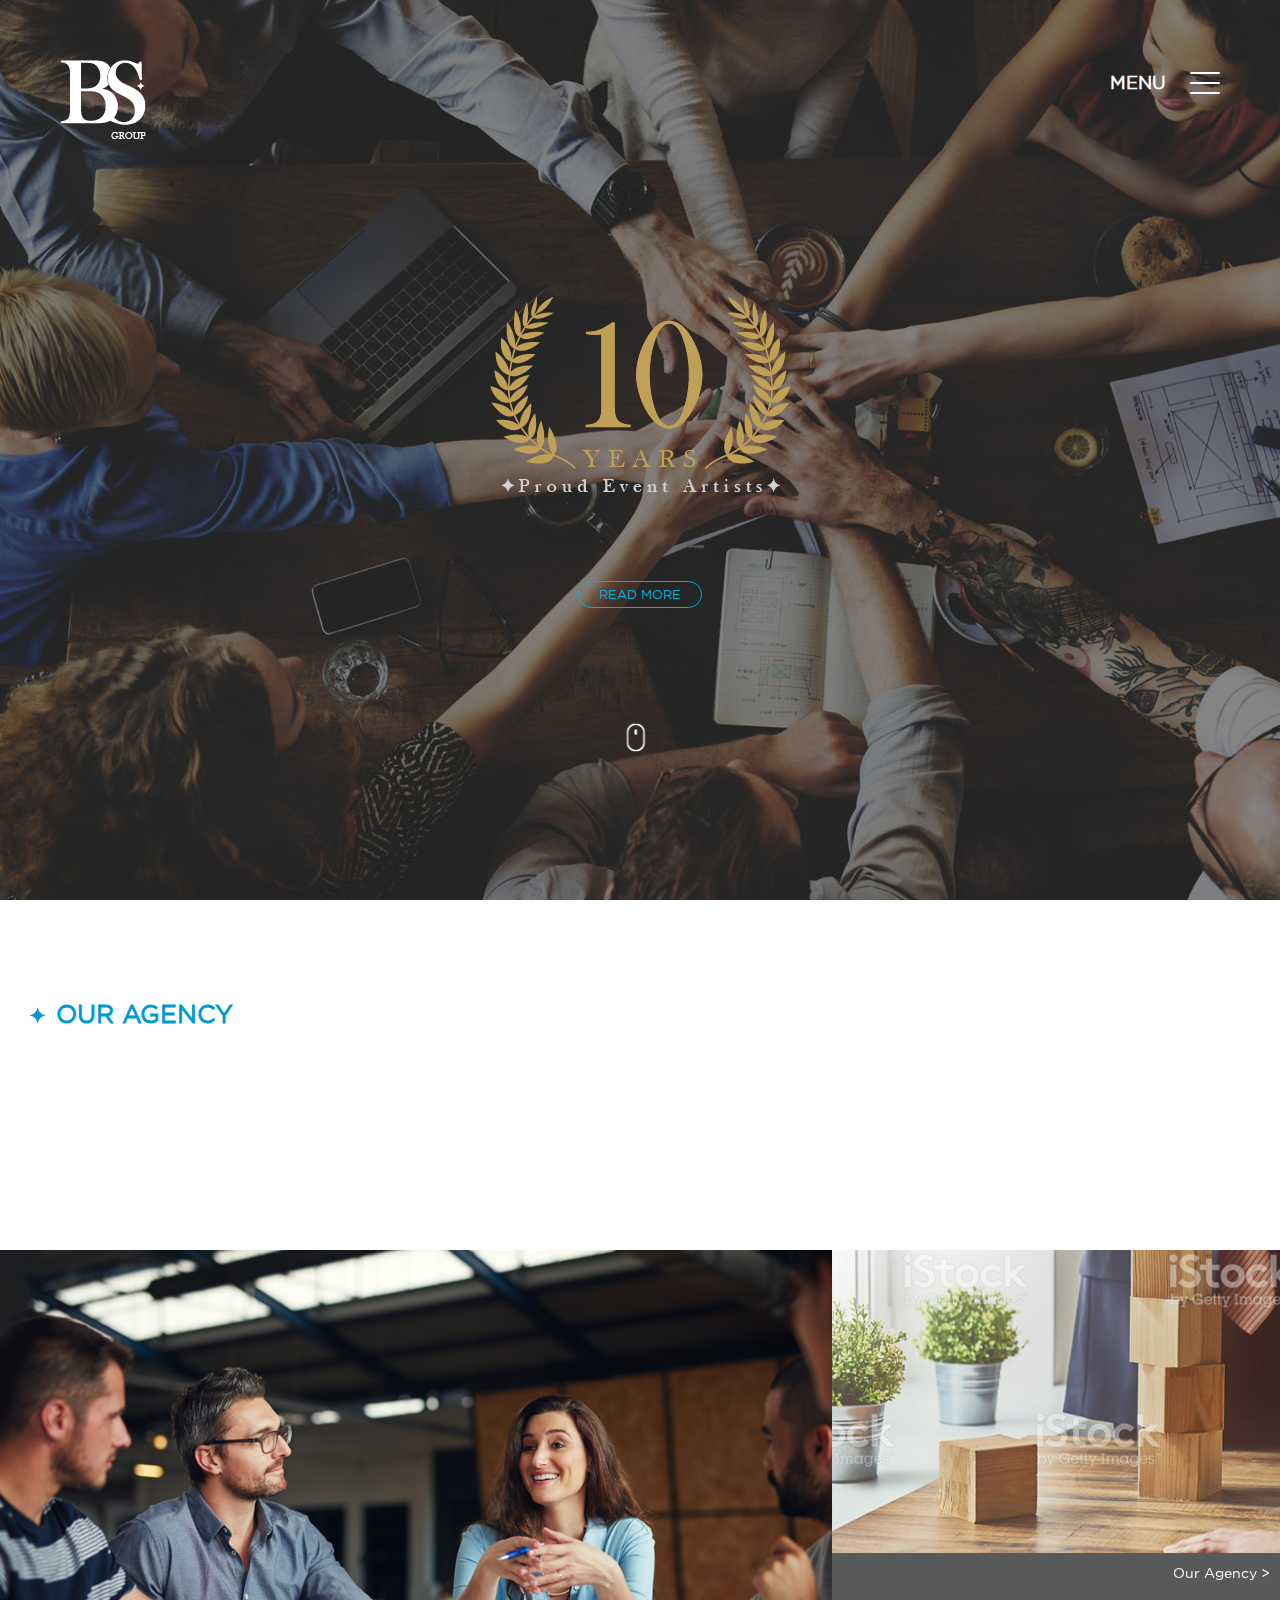
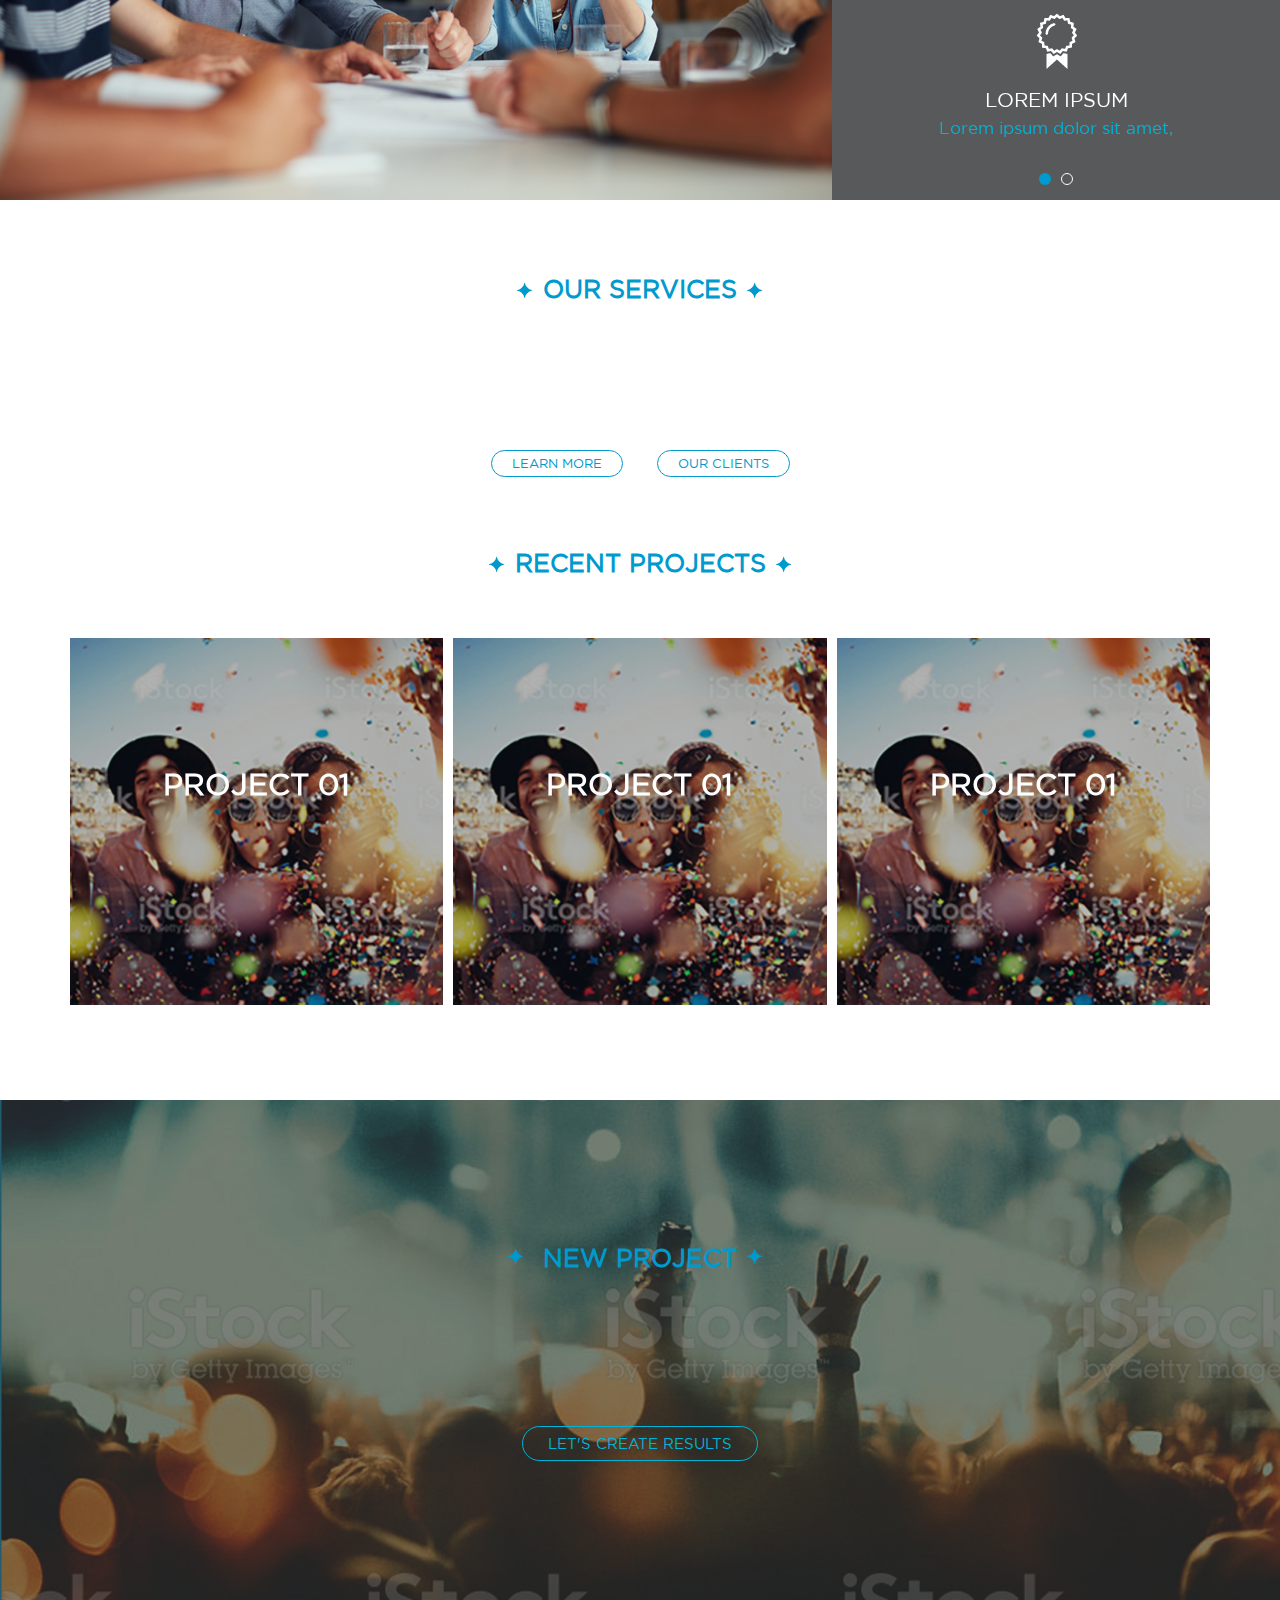
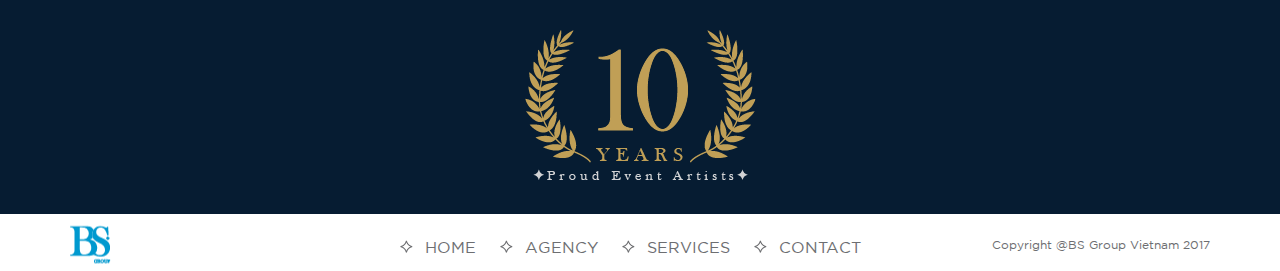
==== commit e3d17553: "up all page" ====
--- a/index.html
+++ b/index.html
@@ -160,7 +160,7 @@
 				<div class="center">
 					<div class="v-center">
 						<h2 class="title"><i class="ic-text left"></i>OUR SERVICES<i class="ic-text right"></i></h2>
-						<p class="sub-title margin-bot animation hide-ani">All about Events<br/><span class="sub-text">All with best quality possible</span></p>
+						<p class="sub-title margin-bot animation hide-ani">All about Events<br/>All with best quality possible</p>
 						<div class="wrap-button">
 							<span>
 								<a href="#" class="btn-me margin-ri">Learn more</a>
--- a/css/home.css
+++ b/css/home.css
@@ -1,64 +1,64 @@
 @import url(../fonts/gothambook/font.css);
 @import url(../fonts/baskvill/font.css);
 /* COLOR */
-/* line 30, C:/xampp/htdocs/bs/sass/_define.scss */
+/* line 30, D:/xampp/htdocs/bs/sass/_define.scss */
 * {
   margin: 0;
   padding: 0;
 }
 
-/* line 31, C:/xampp/htdocs/bs/sass/_define.scss */
+/* line 31, D:/xampp/htdocs/bs/sass/_define.scss */
 html, body {
   width: 100%;
   height: 100%;
 }
 
-/* line 32, C:/xampp/htdocs/bs/sass/_define.scss */
+/* line 32, D:/xampp/htdocs/bs/sass/_define.scss */
 html {
   font-size: 62.5%;
 }
 
-/* line 33, C:/xampp/htdocs/bs/sass/_define.scss */
+/* line 33, D:/xampp/htdocs/bs/sass/_define.scss */
 body {
   font-family: 'GothamBook';
 }
 
-/* line 35, C:/xampp/htdocs/bs/sass/_define.scss */
+/* line 35, D:/xampp/htdocs/bs/sass/_define.scss */
 ul {
   margin: 0;
   padding: 0;
 }
 
-/* line 39, C:/xampp/htdocs/bs/sass/_define.scss */
+/* line 39, D:/xampp/htdocs/bs/sass/_define.scss */
 h1, h2, h3, h4, p {
   margin: 0;
   padding: 0;
   font-size: 1.8rem;
 }
 
-/* line 40, C:/xampp/htdocs/bs/sass/_define.scss */
+/* line 40, D:/xampp/htdocs/bs/sass/_define.scss */
 a:hover, a:focus {
   text-decoration: none;
   outline: none;
 }
 
-/* line 42, C:/xampp/htdocs/bs/sass/_define.scss */
+/* line 42, D:/xampp/htdocs/bs/sass/_define.scss */
 div.clear {
   clear: both;
 }
 
-/* line 45, C:/xampp/htdocs/bs/sass/_define.scss */
+/* line 45, D:/xampp/htdocs/bs/sass/_define.scss */
 .hide-ani {
   visibility: hidden;
   opacity: 0;
 }
 
-/* line 46, C:/xampp/htdocs/bs/sass/_define.scss */
+/* line 46, D:/xampp/htdocs/bs/sass/_define.scss */
 .show-ani {
   visibility: visible;
 }
 
-/* line 47, C:/xampp/htdocs/bs/sass/_define.scss */
+/* line 47, D:/xampp/htdocs/bs/sass/_define.scss */
 .header {
   position: absolute;
   width: 100%;
@@ -69,30 +69,30 @@
 }
 
 @media screen and (max-width: 767px) {
-  /* line 47, C:/xampp/htdocs/bs/sass/_define.scss */
+  /* line 47, D:/xampp/htdocs/bs/sass/_define.scss */
   .header {
     padding: 1.5rem 1.5rem 0;
   }
 }
 
-/* line 57, C:/xampp/htdocs/bs/sass/_define.scss */
+/* line 57, D:/xampp/htdocs/bs/sass/_define.scss */
 .header .wrap-header {
   position: relative;
 }
 
-/* line 59, C:/xampp/htdocs/bs/sass/_define.scss */
+/* line 59, D:/xampp/htdocs/bs/sass/_define.scss */
 .header .wrap-header a.logo {
   float: left;
 }
 
-/* line 61, C:/xampp/htdocs/bs/sass/_define.scss */
+/* line 61, D:/xampp/htdocs/bs/sass/_define.scss */
 .header .wrap-header a.logo img {
   transition: all 0.3s;
   -webkit-transition: all 0.3s;
   -moz-transition: all 0.3s;
 }
 
-/* line 66, C:/xampp/htdocs/bs/sass/_define.scss */
+/* line 66, D:/xampp/htdocs/bs/sass/_define.scss */
 .header .wrap-header button.btn-wrap-menu {
   position: absolute;
   right: 0;
@@ -102,7 +102,7 @@
   outline: none;
 }
 
-/* line 73, C:/xampp/htdocs/bs/sass/_define.scss */
+/* line 73, D:/xampp/htdocs/bs/sass/_define.scss */
 .header .wrap-header button.btn-wrap-menu span.text-menu {
   font-size: 1.8rem;
   font-family: 'GothamBook';
@@ -114,13 +114,13 @@
 }
 
 @media screen and (max-width: 480px) {
-  /* line 73, C:/xampp/htdocs/bs/sass/_define.scss */
+  /* line 73, D:/xampp/htdocs/bs/sass/_define.scss */
   .header .wrap-header button.btn-wrap-menu span.text-menu {
     font-size: 1.5rem;
   }
 }
 
-/* line 85, C:/xampp/htdocs/bs/sass/_define.scss */
+/* line 85, D:/xampp/htdocs/bs/sass/_define.scss */
 .header .wrap-header button.btn-wrap-menu span.icon-bar {
   display: inline-block;
   vertical-align: middle;
@@ -135,7 +135,7 @@
   -moz-transition: all 0.3s;
 }
 
-/* line 95, C:/xampp/htdocs/bs/sass/_define.scss */
+/* line 95, D:/xampp/htdocs/bs/sass/_define.scss */
 .header .wrap-header button.btn-wrap-menu span.icon-bar:before, .header .wrap-header button.btn-wrap-menu span.icon-bar:after {
   content: '';
   display: inline-block;
@@ -153,22 +153,22 @@
   -moz-transition: all 0.3s;
 }
 
-/* line 109, C:/xampp/htdocs/bs/sass/_define.scss */
+/* line 109, D:/xampp/htdocs/bs/sass/_define.scss */
 .header .wrap-header button.btn-wrap-menu span.icon-bar:before {
   top: -10px;
 }
 
-/* line 113, C:/xampp/htdocs/bs/sass/_define.scss */
+/* line 113, D:/xampp/htdocs/bs/sass/_define.scss */
 .header .wrap-header button.btn-wrap-menu span.icon-bar:after {
   bottom: -10px;
 }
 
-/* line 119, C:/xampp/htdocs/bs/sass/_define.scss */
+/* line 119, D:/xampp/htdocs/bs/sass/_define.scss */
 .header .wrap-header button.btn-wrap-menu.btn-close span.icon-bar {
   background: transparent;
 }
 
-/* line 122, C:/xampp/htdocs/bs/sass/_define.scss */
+/* line 122, D:/xampp/htdocs/bs/sass/_define.scss */
 .header .wrap-header button.btn-wrap-menu.btn-close span.icon-bar:before {
   top: 0;
   transform: rotate(45deg);
@@ -176,7 +176,7 @@
   -moz-transform: rotate(45deg);
 }
 
-/* line 128, C:/xampp/htdocs/bs/sass/_define.scss */
+/* line 128, D:/xampp/htdocs/bs/sass/_define.scss */
 .header .wrap-header button.btn-wrap-menu.btn-close span.icon-bar:after {
   bottom: 0;
   transform: rotate(135deg);
@@ -184,7 +184,7 @@
   -moz-transform: rotate(135deg);
 }
 
-/* line 138, C:/xampp/htdocs/bs/sass/_define.scss */
+/* line 138, D:/xampp/htdocs/bs/sass/_define.scss */
 i.ic-scrolldown {
   position: absolute;
   bottom: 15%;
@@ -203,7 +203,7 @@
 }
 
 @media screen and (max-width: 1024px) {
-  /* line 138, C:/xampp/htdocs/bs/sass/_define.scss */
+  /* line 138, D:/xampp/htdocs/bs/sass/_define.scss */
   i.ic-scrolldown {
     bottom: 10%;
     animation: none;
@@ -213,24 +213,24 @@
 }
 
 @media screen and (max-width: 650px) and (max-height: 400px) and (orientation: landscape) {
-  /* line 138, C:/xampp/htdocs/bs/sass/_define.scss */
+  /* line 138, D:/xampp/htdocs/bs/sass/_define.scss */
   i.ic-scrolldown {
     bottom: 5%;
   }
 }
 
 /* FOOTER */
-/* line 166, C:/xampp/htdocs/bs/sass/_define.scss */
+/* line 166, D:/xampp/htdocs/bs/sass/_define.scss */
 .footer {
   padding: 1.2rem 0;
 }
 
-/* line 168, C:/xampp/htdocs/bs/sass/_define.scss */
+/* line 168, D:/xampp/htdocs/bs/sass/_define.scss */
 .footer .wrap-footer-bar {
   position: relative;
 }
 
-/* line 171, C:/xampp/htdocs/bs/sass/_define.scss */
+/* line 171, D:/xampp/htdocs/bs/sass/_define.scss */
 .footer img.logo-footer {
   position: absolute;
   top: 50%;
@@ -240,7 +240,7 @@
 }
 
 @media screen and (max-width: 767px) {
-  /* line 171, C:/xampp/htdocs/bs/sass/_define.scss */
+  /* line 171, D:/xampp/htdocs/bs/sass/_define.scss */
   .footer img.logo-footer {
     margin: 0 auto 1rem;
     position: static;
@@ -251,7 +251,7 @@
   }
 }
 
-/* line 186, C:/xampp/htdocs/bs/sass/_define.scss */
+/* line 186, D:/xampp/htdocs/bs/sass/_define.scss */
 .footer ul.list-footer {
   margin-top: 1rem;
   display: block;
@@ -259,7 +259,7 @@
 }
 
 @media screen and (max-width: 991px) {
-  /* line 186, C:/xampp/htdocs/bs/sass/_define.scss */
+  /* line 186, D:/xampp/htdocs/bs/sass/_define.scss */
   .footer ul.list-footer {
     display: block;
     text-align: center;
@@ -269,14 +269,14 @@
 }
 
 @media screen and (max-width: 767px) {
-  /* line 186, C:/xampp/htdocs/bs/sass/_define.scss */
+  /* line 186, D:/xampp/htdocs/bs/sass/_define.scss */
   .footer ul.list-footer {
     display: block;
     text-align: center;
   }
 }
 
-/* line 200, C:/xampp/htdocs/bs/sass/_define.scss */
+/* line 200, D:/xampp/htdocs/bs/sass/_define.scss */
 .footer ul.list-footer li {
   display: inline-block;
   padding: 0 2rem;
@@ -284,12 +284,12 @@
   padding-left: 25px;
 }
 
-/* line 204, C:/xampp/htdocs/bs/sass/_define.scss */
+/* line 204, D:/xampp/htdocs/bs/sass/_define.scss */
 .footer ul.list-footer li:last-child {
   margin-right: 0;
 }
 
-/* line 209, C:/xampp/htdocs/bs/sass/_define.scss */
+/* line 209, D:/xampp/htdocs/bs/sass/_define.scss */
 .footer ul.list-footer li:before {
   content: '';
   position: absolute;
@@ -305,7 +305,7 @@
 }
 
 @media screen and (max-width: 1199px) {
-  /* line 200, C:/xampp/htdocs/bs/sass/_define.scss */
+  /* line 200, D:/xampp/htdocs/bs/sass/_define.scss */
   .footer ul.list-footer li {
     margin-right: 2rem;
     padding: 0;
@@ -313,36 +313,36 @@
 }
 
 @media screen and (max-width: 991px) {
-  /* line 200, C:/xampp/htdocs/bs/sass/_define.scss */
+  /* line 200, D:/xampp/htdocs/bs/sass/_define.scss */
   .footer ul.list-footer li {
     margin-right: 1.5rem;
   }
-  /* line 226, C:/xampp/htdocs/bs/sass/_define.scss */
+  /* line 226, D:/xampp/htdocs/bs/sass/_define.scss */
   .footer ul.list-footer li:before {
     display: none;
   }
 }
 
 @media screen and (max-width: 767px) {
-  /* line 200, C:/xampp/htdocs/bs/sass/_define.scss */
+  /* line 200, D:/xampp/htdocs/bs/sass/_define.scss */
   .footer ul.list-footer li {
     padding-left: 0;
     margin-right: 1.3rem;
   }
-  /* line 233, C:/xampp/htdocs/bs/sass/_define.scss */
+  /* line 233, D:/xampp/htdocs/bs/sass/_define.scss */
   .footer ul.list-footer li:before {
     display: none;
   }
 }
 
 @media screen and (max-width: 480px) {
-  /* line 200, C:/xampp/htdocs/bs/sass/_define.scss */
+  /* line 200, D:/xampp/htdocs/bs/sass/_define.scss */
   .footer ul.list-footer li {
     margin-right: 0.5rem;
   }
 }
 
-/* line 240, C:/xampp/htdocs/bs/sass/_define.scss */
+/* line 240, D:/xampp/htdocs/bs/sass/_define.scss */
 .footer ul.list-footer li a {
   display: block;
   color: #6d6e71;
@@ -355,44 +355,44 @@
 }
 
 @media screen and (max-width: 1199px) {
-  /* line 240, C:/xampp/htdocs/bs/sass/_define.scss */
+  /* line 240, D:/xampp/htdocs/bs/sass/_define.scss */
   .footer ul.list-footer li a {
     font-size: 1.4rem;
   }
 }
 
 @media screen and (max-width: 767px) {
-  /* line 240, C:/xampp/htdocs/bs/sass/_define.scss */
+  /* line 240, D:/xampp/htdocs/bs/sass/_define.scss */
   .footer ul.list-footer li a {
     font-size: 1.4rem;
   }
 }
 
 @media screen and (max-width: 480px) {
-  /* line 240, C:/xampp/htdocs/bs/sass/_define.scss */
+  /* line 240, D:/xampp/htdocs/bs/sass/_define.scss */
   .footer ul.list-footer li a {
     font-size: 1.2rem;
   }
 }
 
-/* line 259, C:/xampp/htdocs/bs/sass/_define.scss */
+/* line 259, D:/xampp/htdocs/bs/sass/_define.scss */
 .footer ul.list-footer li:hover:before {
   background: url("../images/ic-text-footer-hover.png") no-repeat;
 }
 
 @media screen and (max-width: 767px) {
-  /* line 259, C:/xampp/htdocs/bs/sass/_define.scss */
+  /* line 259, D:/xampp/htdocs/bs/sass/_define.scss */
   .footer ul.list-footer li:hover:before {
     background: none;
   }
 }
 
-/* line 265, C:/xampp/htdocs/bs/sass/_define.scss */
+/* line 265, D:/xampp/htdocs/bs/sass/_define.scss */
 .footer ul.list-footer li:hover a {
   font-weight: bold;
 }
 
-/* line 271, C:/xampp/htdocs/bs/sass/_define.scss */
+/* line 271, D:/xampp/htdocs/bs/sass/_define.scss */
 .footer p.copyright {
   font-family: 'GothamBook';
   font-size: 1.2rem;
@@ -403,7 +403,7 @@
 }
 
 @media screen and (max-width: 991px) {
-  /* line 271, C:/xampp/htdocs/bs/sass/_define.scss */
+  /* line 271, D:/xampp/htdocs/bs/sass/_define.scss */
   .footer p.copyright {
     text-align: center;
     position: static;
@@ -411,27 +411,27 @@
 }
 
 @media screen and (max-width: 767px) {
-  /* line 271, C:/xampp/htdocs/bs/sass/_define.scss */
+  /* line 271, D:/xampp/htdocs/bs/sass/_define.scss */
   .footer p.copyright {
     text-align: center;
     position: static;
   }
 }
 
-/* line 294, C:/xampp/htdocs/bs/sass/_define.scss */
+/* line 294, D:/xampp/htdocs/bs/sass/_define.scss */
 .tenyear-footer {
-  padding: 1.5rem 0;
+  padding: 3rem 0;
   width: 100%;
   background: #061c32;
 }
 
-/* line 298, C:/xampp/htdocs/bs/sass/_define.scss */
+/* line 298, D:/xampp/htdocs/bs/sass/_define.scss */
 .tenyear-footer img {
   margin: 0 auto;
 }
 
 @media screen and (max-width: 480px) {
-  /* line 298, C:/xampp/htdocs/bs/sass/_define.scss */
+  /* line 298, D:/xampp/htdocs/bs/sass/_define.scss */
   .tenyear-footer img {
     transform: scale(0.8);
     -webkit-transform: scale(0.8);
@@ -439,7 +439,7 @@
   }
 }
 
-/* line 308, C:/xampp/htdocs/bs/sass/_define.scss */
+/* line 308, D:/xampp/htdocs/bs/sass/_define.scss */
 .overlay-menu {
   position: fixed;
   width: 100%;
@@ -451,7 +451,7 @@
   z-index: 100;
 }
 
-/* line 318, C:/xampp/htdocs/bs/sass/_define.scss */
+/* line 318, D:/xampp/htdocs/bs/sass/_define.scss */
 .overlay-menu nav {
   text-align: center;
   top: 50%;
@@ -461,14 +461,14 @@
 }
 
 @media screen and (max-width: 480px) {
-  /* line 318, C:/xampp/htdocs/bs/sass/_define.scss */
+  /* line 318, D:/xampp/htdocs/bs/sass/_define.scss */
   .overlay-menu nav {
     width: 80%;
     top: 60%;
   }
 }
 
-/* line 328, C:/xampp/htdocs/bs/sass/_define.scss */
+/* line 328, D:/xampp/htdocs/bs/sass/_define.scss */
 .overlay-menu nav ul {
   padding: 0;
   margin: 0 auto;
@@ -478,7 +478,7 @@
   margin-top: 30%;
 }
 
-/* line 335, C:/xampp/htdocs/bs/sass/_define.scss */
+/* line 335, D:/xampp/htdocs/bs/sass/_define.scss */
 .overlay-menu nav ul li {
   display: block;
   height: calc(100% / 8);
@@ -488,14 +488,14 @@
 }
 
 @media screen and (max-width: 480px) {
-  /* line 335, C:/xampp/htdocs/bs/sass/_define.scss */
+  /* line 335, D:/xampp/htdocs/bs/sass/_define.scss */
   .overlay-menu nav ul li {
     min-height: auto;
     height: calc(100% / 10);
   }
 }
 
-/* line 345, C:/xampp/htdocs/bs/sass/_define.scss */
+/* line 345, D:/xampp/htdocs/bs/sass/_define.scss */
 .overlay-menu nav ul li a {
   font-family: 'GothamBook';
   font-size: 2.5rem;
@@ -508,27 +508,27 @@
   -moz-transition: all 0.3s;
 }
 
-/* line 353, C:/xampp/htdocs/bs/sass/_define.scss */
+/* line 353, D:/xampp/htdocs/bs/sass/_define.scss */
 .overlay-menu nav ul li a:hover {
   color: #00b3d8;
 }
 
 @media screen and (max-width: 767px) {
-  /* line 345, C:/xampp/htdocs/bs/sass/_define.scss */
+  /* line 345, D:/xampp/htdocs/bs/sass/_define.scss */
   .overlay-menu nav ul li a {
     font-size: 2.5rem;
   }
 }
 
 @media screen and (max-width: 480px) {
-  /* line 345, C:/xampp/htdocs/bs/sass/_define.scss */
+  /* line 345, D:/xampp/htdocs/bs/sass/_define.scss */
   .overlay-menu nav ul li a {
     font-size: 1.6rem;
   }
 }
 
 /* EFFECT */
-/* line 368, C:/xampp/htdocs/bs/sass/_define.scss */
+/* line 368, D:/xampp/htdocs/bs/sass/_define.scss */
 .overlay-door {
   visibility: hidden;
   width: 0;
@@ -539,7 +539,7 @@
   transition: width 0.5s 0.1s, visibility 0s 0.8s;
 }
 
-/* line 378, C:/xampp/htdocs/bs/sass/_define.scss */
+/* line 378, D:/xampp/htdocs/bs/sass/_define.scss */
 .overlay-door.open {
   visibility: visible;
   width: 101%;
@@ -547,7 +547,7 @@
   transition: width 0.5s;
 }
 
-/* line 385, C:/xampp/htdocs/bs/sass/_define.scss */
+/* line 385, D:/xampp/htdocs/bs/sass/_define.scss */
 .overlay-door nav {
   position: absolute;
   left: 50%;
@@ -555,7 +555,7 @@
   transform: translateY(-50%) translateX(-50%) scale(0.1);
 }
 
-/* line 392, C:/xampp/htdocs/bs/sass/_define.scss */
+/* line 392, D:/xampp/htdocs/bs/sass/_define.scss */
 .overlay-door nav,
 .overlay-door .overlay-close {
   opacity: 0;
@@ -564,7 +564,7 @@
   transition: 0.3s 0.5s;
 }
 
-/* line 400, C:/xampp/htdocs/bs/sass/_define.scss */
+/* line 400, D:/xampp/htdocs/bs/sass/_define.scss */
 .overlay-door.open nav,
 .overlay-door.open .overlay-close {
   opacity: 1;
@@ -575,7 +575,7 @@
   transform: translateY(-50%) translateX(-50%) scale(1);
 }
 
-/* line 410, C:/xampp/htdocs/bs/sass/_define.scss */
+/* line 410, D:/xampp/htdocs/bs/sass/_define.scss */
 .overlay-door.close nav {
   -webkit-transition-delay: 0.1s;
   transition-delay: 0.1s;
@@ -584,43 +584,43 @@
 }
 
 @media screen and (max-height: 30.5rem) {
-  /* line 418, C:/xampp/htdocs/bs/sass/_define.scss */
+  /* line 418, D:/xampp/htdocs/bs/sass/_define.scss */
   .overlay nav {
     height: 70%;
     font-size: 34px;
   }
-  /* line 422, C:/xampp/htdocs/bs/sass/_define.scss */
+  /* line 422, D:/xampp/htdocs/bs/sass/_define.scss */
   .overlay ul li {
     min-height: 34px;
   }
 }
 
-/* line 2, C:/xampp/htdocs/bs/sass/home.scss */
+/* line 2, D:/xampp/htdocs/bs/sass/home.scss */
 .section {
   position: relative;
 }
 
-/* line 4, C:/xampp/htdocs/bs/sass/home.scss */
+/* line 4, D:/xampp/htdocs/bs/sass/home.scss */
 .section .title-container {
   width: 100%;
   height: 35rem;
   text-align: center;
 }
 
-/* line 8, C:/xampp/htdocs/bs/sass/home.scss */
+/* line 8, D:/xampp/htdocs/bs/sass/home.scss */
 .section .title-container div.center {
   height: 100%;
   width: 100%;
   display: table;
 }
 
-/* line 12, C:/xampp/htdocs/bs/sass/home.scss */
+/* line 12, D:/xampp/htdocs/bs/sass/home.scss */
 .section .title-container div.center div.v-center {
   display: table-cell;
   vertical-align: middle;
 }
 
-/* line 17, C:/xampp/htdocs/bs/sass/home.scss */
+/* line 17, D:/xampp/htdocs/bs/sass/home.scss */
 .section .title-container h2.title {
   margin-bottom: 3rem;
   font-size: 2.5rem;
@@ -632,7 +632,7 @@
 }
 
 @media screen and (max-width: 767px) {
-  /* line 17, C:/xampp/htdocs/bs/sass/home.scss */
+  /* line 17, D:/xampp/htdocs/bs/sass/home.scss */
   .section .title-container h2.title {
     font-size: 2.5rem;
     margin-bottom: 3rem;
@@ -640,14 +640,14 @@
 }
 
 @media screen and (max-width: 480px) {
-  /* line 17, C:/xampp/htdocs/bs/sass/home.scss */
+  /* line 17, D:/xampp/htdocs/bs/sass/home.scss */
   .section .title-container h2.title {
     font-size: 2rem;
     margin-bottom: 2.8rem;
   }
 }
 
-/* line 34, C:/xampp/htdocs/bs/sass/home.scss */
+/* line 34, D:/xampp/htdocs/bs/sass/home.scss */
 .section .title-container h2.title i.ic-text {
   display: inline-block;
   width: 16px;
@@ -656,41 +656,41 @@
   vertical-align: baseline;
 }
 
-/* line 40, C:/xampp/htdocs/bs/sass/home.scss */
+/* line 40, D:/xampp/htdocs/bs/sass/home.scss */
 .section .title-container h2.title i.ic-text.left {
   margin-right: 1rem;
 }
 
-/* line 43, C:/xampp/htdocs/bs/sass/home.scss */
+/* line 43, D:/xampp/htdocs/bs/sass/home.scss */
 .section .title-container h2.title i.ic-text.right {
   margin-left: 1rem;
 }
 
 @media screen and (max-width: 480px) {
-  /* line 34, C:/xampp/htdocs/bs/sass/home.scss */
+  /* line 34, D:/xampp/htdocs/bs/sass/home.scss */
   .section .title-container h2.title i.ic-text {
     vertical-align: bottom;
   }
 }
 
-/* line 51, C:/xampp/htdocs/bs/sass/home.scss */
+/* line 51, D:/xampp/htdocs/bs/sass/home.scss */
 .section .title-container p.sub-title {
   max-width: 80%;
   margin: 0 auto;
-  font-size: 6rem;
-  line-height: 6.2rem;
-  text-transform: capitalize;
+  font-size: 4rem;
+  line-height: 4.5rem;
+  text-transform: uppercase;
   color: #6d6e71;
   font-family: 'Baskerville Old Face';
 }
 
-/* line 59, C:/xampp/htdocs/bs/sass/home.scss */
+/* line 59, D:/xampp/htdocs/bs/sass/home.scss */
 .section .title-container p.sub-title.margin-bot {
   margin-bottom: 3rem;
 }
 
 @media screen and (max-width: 767px) {
-  /* line 51, C:/xampp/htdocs/bs/sass/home.scss */
+  /* line 51, D:/xampp/htdocs/bs/sass/home.scss */
   .section .title-container p.sub-title {
     max-width: 100%;
     font-size: 2.5rem;
@@ -699,14 +699,14 @@
 }
 
 @media screen and (max-width: 480px) {
-  /* line 51, C:/xampp/htdocs/bs/sass/home.scss */
+  /* line 51, D:/xampp/htdocs/bs/sass/home.scss */
   .section .title-container p.sub-title {
     font-size: 2rem;
     margin-bottom: 2rem;
   }
 }
 
-/* line 75, C:/xampp/htdocs/bs/sass/home.scss */
+/* line 75, D:/xampp/htdocs/bs/sass/home.scss */
 .section01 {
   width: 100%;
   min-height: 500px;
@@ -716,20 +716,20 @@
 }
 
 @media screen and (max-width: 1199px) {
-  /* line 75, C:/xampp/htdocs/bs/sass/home.scss */
+  /* line 75, D:/xampp/htdocs/bs/sass/home.scss */
   .section01 {
     background-position: 45% 0%;
   }
 }
 
-/* line 84, C:/xampp/htdocs/bs/sass/home.scss */
+/* line 84, D:/xampp/htdocs/bs/sass/home.scss */
 .section01 div.center {
   width: 100%;
   height: 100%;
   display: table;
 }
 
-/* line 88, C:/xampp/htdocs/bs/sass/home.scss */
+/* line 88, D:/xampp/htdocs/bs/sass/home.scss */
 .section01 div.center .v-center {
   display: table-cell;
   height: 100%;
@@ -737,19 +737,19 @@
   text-align: center;
 }
 
-/* line 94, C:/xampp/htdocs/bs/sass/home.scss */
+/* line 94, D:/xampp/htdocs/bs/sass/home.scss */
 .section01 div.center img.ic-tenyear {
   margin: 0 auto 6rem;
 }
 
 @media screen and (max-width: 650px) and (max-height: 400px) and (orientation: landscape) {
-  /* line 94, C:/xampp/htdocs/bs/sass/home.scss */
+  /* line 94, D:/xampp/htdocs/bs/sass/home.scss */
   .section01 div.center img.ic-tenyear {
     max-width: 250px;
   }
 }
 
-/* line 100, C:/xampp/htdocs/bs/sass/home.scss */
+/* line 100, D:/xampp/htdocs/bs/sass/home.scss */
 .section01 div.center a.readmore {
   font-size: 1.3rem;
   padding: 5px 20px;
@@ -762,76 +762,62 @@
   -moz-transition: all 0.3s;
 }
 
-/* line 108, C:/xampp/htdocs/bs/sass/home.scss */
+/* line 108, D:/xampp/htdocs/bs/sass/home.scss */
 .section01 div.center a.readmore:hover {
   background: #00b3d8;
   color: white;
 }
 
 @media screen and (max-width: 767px) {
-  /* line 100, C:/xampp/htdocs/bs/sass/home.scss */
+  /* line 100, D:/xampp/htdocs/bs/sass/home.scss */
   .section01 div.center a.readmore {
     font-size: 1.2rem;
   }
 }
 
-/* line 120, C:/xampp/htdocs/bs/sass/home.scss */
+/* line 120, D:/xampp/htdocs/bs/sass/home.scss */
 #about-section {
   width: 100%;
   height: 100%;
 }
 
 @media screen and (max-width: 767px) {
-  /* line 120, C:/xampp/htdocs/bs/sass/home.scss */
+  /* line 120, D:/xampp/htdocs/bs/sass/home.scss */
   #about-section {
     height: auto;
   }
 }
 
-/* line 126, C:/xampp/htdocs/bs/sass/home.scss */
+/* line 126, D:/xampp/htdocs/bs/sass/home.scss */
 #about-section .title-container {
   padding-left: 3rem;
 }
 
 @media screen and (max-width: 767px) {
-  /* line 126, C:/xampp/htdocs/bs/sass/home.scss */
+  /* line 126, D:/xampp/htdocs/bs/sass/home.scss */
   #about-section .title-container {
     height: auto;
   }
 }
 
-/* line 132, C:/xampp/htdocs/bs/sass/home.scss */
+/* line 132, D:/xampp/htdocs/bs/sass/home.scss */
 #about-section .title-container .v-center {
-  display: block;
-  margin-top: 12rem;
-}
-
-@media screen and (max-width: 767px) {
-  /* line 132, C:/xampp/htdocs/bs/sass/home.scss */
-  #about-section .title-container .v-center {
-    margin-top: 6rem;
-  }
-}
-
-@media screen and (max-width: 480px) {
-  /* line 132, C:/xampp/htdocs/bs/sass/home.scss */
-  #about-section .title-container .v-center {
-    margin-top: 3rem;
-  }
-}
-
-/* line 142, C:/xampp/htdocs/bs/sass/home.scss */
+  display: table-cell;
+}
+
+/* line 135, D:/xampp/htdocs/bs/sass/home.scss */
 #about-section .title-container h2.title {
   text-align: left;
 }
 
-/* line 145, C:/xampp/htdocs/bs/sass/home.scss */
+/* line 138, D:/xampp/htdocs/bs/sass/home.scss */
 #about-section .title-container p.sub-title {
   max-width: none;
   text-align: left;
-}
-
-/* line 150, C:/xampp/htdocs/bs/sass/home.scss */
+  padding-left: 2.6rem;
+}
+
+/* line 144, D:/xampp/htdocs/bs/sass/home.scss */
 #about-section .img-container {
   height: calc(100% - 35rem);
   width: 100%;
@@ -839,13 +825,13 @@
 }
 
 @media screen and (max-width: 767px) {
-  /* line 150, C:/xampp/htdocs/bs/sass/home.scss */
+  /* line 144, D:/xampp/htdocs/bs/sass/home.scss */
   #about-section .img-container {
     height: auto;
   }
 }
 
-/* line 157, C:/xampp/htdocs/bs/sass/home.scss */
+/* line 151, D:/xampp/htdocs/bs/sass/home.scss */
 #about-section .img-container .wrap-left {
   width: 65%;
   height: 100%;
@@ -855,7 +841,7 @@
 }
 
 @media screen and (max-width: 767px) {
-  /* line 157, C:/xampp/htdocs/bs/sass/home.scss */
+  /* line 151, D:/xampp/htdocs/bs/sass/home.scss */
   #about-section .img-container .wrap-left {
     position: static;
     width: 100%;
@@ -864,7 +850,7 @@
   }
 }
 
-/* line 170, C:/xampp/htdocs/bs/sass/home.scss */
+/* line 164, D:/xampp/htdocs/bs/sass/home.scss */
 #about-section .img-container .right-top, #about-section .img-container .right-bottom {
   position: absolute;
   width: 35%;
@@ -872,7 +858,7 @@
 }
 
 @media screen and (max-width: 767px) {
-  /* line 170, C:/xampp/htdocs/bs/sass/home.scss */
+  /* line 164, D:/xampp/htdocs/bs/sass/home.scss */
   #about-section .img-container .right-top, #about-section .img-container .right-bottom {
     width: 100%;
     position: static;
@@ -880,7 +866,7 @@
   }
 }
 
-/* line 180, C:/xampp/htdocs/bs/sass/home.scss */
+/* line 174, D:/xampp/htdocs/bs/sass/home.scss */
 #about-section .img-container .right-top {
   height: 55%;
   top: 0;
@@ -889,13 +875,13 @@
   min-height: 25rem;
 }
 
-/* line 187, C:/xampp/htdocs/bs/sass/home.scss */
+/* line 181, D:/xampp/htdocs/bs/sass/home.scss */
 #about-section .img-container .right-bottom {
   height: 45%;
   bottom: 0;
 }
 
-/* line 190, C:/xampp/htdocs/bs/sass/home.scss */
+/* line 184, D:/xampp/htdocs/bs/sass/home.scss */
 #about-section .img-container .right-bottom #about-swiper {
   background: #58595b;
   height: 100%;
@@ -903,7 +889,7 @@
   overflow: hidden;
 }
 
-/* line 195, C:/xampp/htdocs/bs/sass/home.scss */
+/* line 189, D:/xampp/htdocs/bs/sass/home.scss */
 #about-section .img-container .right-bottom #about-swiper a.link-agency {
   position: absolute;
   top: 10px;
@@ -916,43 +902,43 @@
   -moz-transition: all 0.3s;
 }
 
-/* line 203, C:/xampp/htdocs/bs/sass/home.scss */
+/* line 197, D:/xampp/htdocs/bs/sass/home.scss */
 #about-section .img-container .right-bottom #about-swiper a.link-agency:hover {
   color: #00b3d8;
   right: 5px;
   font-weight: bold;
 }
 
-/* line 209, C:/xampp/htdocs/bs/sass/home.scss */
+/* line 203, D:/xampp/htdocs/bs/sass/home.scss */
 #about-section .img-container .right-bottom #about-swiper .swiper-wrapper {
   height: 100%;
 }
 
-/* line 211, C:/xampp/htdocs/bs/sass/home.scss */
+/* line 205, D:/xampp/htdocs/bs/sass/home.scss */
 #about-section .img-container .right-bottom #about-swiper .swiper-wrapper .swiper-slide {
   height: 100%;
 }
 
-/* line 213, C:/xampp/htdocs/bs/sass/home.scss */
+/* line 207, D:/xampp/htdocs/bs/sass/home.scss */
 #about-section .img-container .right-bottom #about-swiper .swiper-wrapper .swiper-slide .each-slide {
   height: 100%;
 }
 
 @media screen and (max-width: 767px) {
-  /* line 213, C:/xampp/htdocs/bs/sass/home.scss */
+  /* line 207, D:/xampp/htdocs/bs/sass/home.scss */
   #about-section .img-container .right-bottom #about-swiper .swiper-wrapper .swiper-slide .each-slide {
     padding: 3rem 0;
   }
 }
 
-/* line 218, C:/xampp/htdocs/bs/sass/home.scss */
+/* line 212, D:/xampp/htdocs/bs/sass/home.scss */
 #about-section .img-container .right-bottom #about-swiper .swiper-wrapper .swiper-slide .each-slide .center {
   display: table;
   width: 100%;
   height: 100%;
 }
 
-/* line 222, C:/xampp/htdocs/bs/sass/home.scss */
+/* line 216, D:/xampp/htdocs/bs/sass/home.scss */
 #about-section .img-container .right-bottom #about-swiper .swiper-wrapper .swiper-slide .each-slide .center .v-center {
   width: 100%;
   height: 100%;
@@ -962,13 +948,13 @@
   color: white;
 }
 
-/* line 229, C:/xampp/htdocs/bs/sass/home.scss */
+/* line 223, D:/xampp/htdocs/bs/sass/home.scss */
 #about-section .img-container .right-bottom #about-swiper .swiper-wrapper .swiper-slide .each-slide .center .v-center img {
   margin-bottom: 2rem;
 }
 
 @media screen and (max-width: 991px) {
-  /* line 229, C:/xampp/htdocs/bs/sass/home.scss */
+  /* line 223, D:/xampp/htdocs/bs/sass/home.scss */
   #about-section .img-container .right-bottom #about-swiper .swiper-wrapper .swiper-slide .each-slide .center .v-center img {
     transform: scale(0.8);
     -webkit-transform: scale(0.8);
@@ -977,7 +963,7 @@
 }
 
 @media screen and (max-width: 767px) {
-  /* line 229, C:/xampp/htdocs/bs/sass/home.scss */
+  /* line 223, D:/xampp/htdocs/bs/sass/home.scss */
   #about-section .img-container .right-bottom #about-swiper .swiper-wrapper .swiper-slide .each-slide .center .v-center img {
     transform: scale(0.6);
     -webkit-transform: scale(0.6);
@@ -986,7 +972,7 @@
   }
 }
 
-/* line 243, C:/xampp/htdocs/bs/sass/home.scss */
+/* line 237, D:/xampp/htdocs/bs/sass/home.scss */
 #about-section .img-container .right-bottom #about-swiper .swiper-wrapper .swiper-slide .each-slide .center .v-center h3.title-slide {
   font-family: 'GothamBook';
   font-size: 2rem;
@@ -995,20 +981,20 @@
 }
 
 @media screen and (max-width: 991px) {
-  /* line 243, C:/xampp/htdocs/bs/sass/home.scss */
+  /* line 237, D:/xampp/htdocs/bs/sass/home.scss */
   #about-section .img-container .right-bottom #about-swiper .swiper-wrapper .swiper-slide .each-slide .center .v-center h3.title-slide {
     font-size: 1.8rem;
   }
 }
 
 @media screen and (max-width: 767px) {
-  /* line 243, C:/xampp/htdocs/bs/sass/home.scss */
+  /* line 237, D:/xampp/htdocs/bs/sass/home.scss */
   #about-section .img-container .right-bottom #about-swiper .swiper-wrapper .swiper-slide .each-slide .center .v-center h3.title-slide {
     font-size: 1.6rem;
   }
 }
 
-/* line 255, C:/xampp/htdocs/bs/sass/home.scss */
+/* line 249, D:/xampp/htdocs/bs/sass/home.scss */
 #about-section .img-container .right-bottom #about-swiper .swiper-wrapper .swiper-slide .each-slide .center .v-center p.sub-slide {
   font-family: 'GothamBook';
   font-size: 1.7rem;
@@ -1016,20 +1002,20 @@
 }
 
 @media screen and (max-width: 991px) {
-  /* line 255, C:/xampp/htdocs/bs/sass/home.scss */
+  /* line 249, D:/xampp/htdocs/bs/sass/home.scss */
   #about-section .img-container .right-bottom #about-swiper .swiper-wrapper .swiper-slide .each-slide .center .v-center p.sub-slide {
     font-size: 1.6rem;
   }
 }
 
 @media screen and (max-width: 767px) {
-  /* line 255, C:/xampp/htdocs/bs/sass/home.scss */
+  /* line 249, D:/xampp/htdocs/bs/sass/home.scss */
   #about-section .img-container .right-bottom #about-swiper .swiper-wrapper .swiper-slide .each-slide .center .v-center p.sub-slide {
     font-size: 1.4rem;
   }
 }
 
-/* line 271, C:/xampp/htdocs/bs/sass/home.scss */
+/* line 265, D:/xampp/htdocs/bs/sass/home.scss */
 #about-section .img-container .right-bottom #about-swiper .swiper-pagination-bullet {
   background: transparent;
   width: 12px;
@@ -1038,34 +1024,32 @@
   opacity: 1;
 }
 
-/* line 277, C:/xampp/htdocs/bs/sass/home.scss */
+/* line 271, D:/xampp/htdocs/bs/sass/home.scss */
 #about-section .img-container .right-bottom #about-swiper .swiper-pagination-bullet.swiper-pagination-bullet-active {
   background: #009ace;
   border-color: transparent;
 }
 
-/* line 287, C:/xampp/htdocs/bs/sass/home.scss */
+/* line 281, D:/xampp/htdocs/bs/sass/home.scss */
 #service-section {
   height: 100%;
   width: 100%;
 }
 
 @media screen and (max-width: 767px) {
-  /* line 287, C:/xampp/htdocs/bs/sass/home.scss */
+  /* line 281, D:/xampp/htdocs/bs/sass/home.scss */
   #service-section {
     height: auto;
   }
 }
 
-/* line 293, C:/xampp/htdocs/bs/sass/home.scss */
+/* line 287, D:/xampp/htdocs/bs/sass/home.scss */
 #service-section #services {
-  height: 30%;
-  min-height: 40rem;
-  margin-bottom: 2.5rem;
-}
-
-@media screen and (max-width: 767px) {
-  /* line 293, C:/xampp/htdocs/bs/sass/home.scss */
+  height: 35rem;
+}
+
+@media screen and (max-width: 767px) {
+  /* line 287, D:/xampp/htdocs/bs/sass/home.scss */
   #service-section #services {
     height: auto;
     padding: 3rem 0;
@@ -1074,79 +1058,78 @@
   }
 }
 
-/* line 304, C:/xampp/htdocs/bs/sass/home.scss */
+/* line 298, D:/xampp/htdocs/bs/sass/home.scss */
 #service-section #services .container {
   height: 100%;
 }
 
-/* line 306, C:/xampp/htdocs/bs/sass/home.scss */
+/* line 300, D:/xampp/htdocs/bs/sass/home.scss */
 #service-section #services .container .center {
   display: table;
   width: 100%;
   height: 100%;
 }
 
-/* line 310, C:/xampp/htdocs/bs/sass/home.scss */
+/* line 304, D:/xampp/htdocs/bs/sass/home.scss */
 #service-section #services .container .center .v-center {
-  display: block;
+  display: table-cell;
   text-align: center;
-  margin-top: 12rem;
-}
-
-@media screen and (max-width: 767px) {
-  /* line 310, C:/xampp/htdocs/bs/sass/home.scss */
+}
+
+@media screen and (max-width: 767px) {
+  /* line 304, D:/xampp/htdocs/bs/sass/home.scss */
   #service-section #services .container .center .v-center {
     margin-top: 6rem;
   }
 }
 
 @media screen and (max-width: 480px) {
-  /* line 310, C:/xampp/htdocs/bs/sass/home.scss */
+  /* line 304, D:/xampp/htdocs/bs/sass/home.scss */
   #service-section #services .container .center .v-center {
     margin-top: 3rem;
   }
 }
 
 @media screen and (max-width: 480px) {
-  /* line 320, C:/xampp/htdocs/bs/sass/home.scss */
+  /* line 314, D:/xampp/htdocs/bs/sass/home.scss */
   #service-section #services .container .center .v-center p.sub-title {
     line-height: 3.2rem;
   }
 }
 
-/* line 324, C:/xampp/htdocs/bs/sass/home.scss */
+/* line 318, D:/xampp/htdocs/bs/sass/home.scss */
 #service-section #services .container .center .v-center p.sub-title span.sub-text {
   font-size: 5rem;
 }
 
 @media screen and (max-width: 767px) {
-  /* line 324, C:/xampp/htdocs/bs/sass/home.scss */
+  /* line 318, D:/xampp/htdocs/bs/sass/home.scss */
   #service-section #services .container .center .v-center p.sub-title span.sub-text {
     font-size: 3.5rem;
   }
 }
 
 @media screen and (max-width: 480px) {
-  /* line 324, C:/xampp/htdocs/bs/sass/home.scss */
+  /* line 318, D:/xampp/htdocs/bs/sass/home.scss */
   #service-section #services .container .center .v-center p.sub-title span.sub-text {
     font-size: 2.8rem;
   }
 }
 
-/* line 335, C:/xampp/htdocs/bs/sass/home.scss */
+/* line 329, D:/xampp/htdocs/bs/sass/home.scss */
 #service-section #services .container .center .v-center .wrap-button span {
   padding: 0 1.5rem;
   display: inline-block;
 }
 
 @media screen and (max-width: 480px) {
-  /* line 335, C:/xampp/htdocs/bs/sass/home.scss */
+  /* line 329, D:/xampp/htdocs/bs/sass/home.scss */
   #service-section #services .container .center .v-center .wrap-button span {
     margin-bottom: 1.5rem;
   }
 }
 
-/* line 342, C:/xampp/htdocs/bs/sass/home.scss */
+/* line 336, D:/xampp/htdocs/bs/sass/home.scss */
 #service-section #services .container .center .v-center .wrap-button a.btn-me {
   font-size: 1.3rem;
   padding: 5px 20px;
@@ -1160,7 +1143,7 @@
   -moz-transition: all 0.3s;
 }
 
-/* line 351, C:/xampp/htdocs/bs/sass/home.scss */
+/* line 345, D:/xampp/htdocs/bs/sass/home.scss */
 #service-section #services .container .center .v-center .wrap-button a.btn-me:hover {
   background: #009ace;
   color: white;
@@ -1168,53 +1151,53 @@
 }
 
 @media screen and (max-width: 480px) {
-  /* line 342, C:/xampp/htdocs/bs/sass/home.scss */
+  /* line 336, D:/xampp/htdocs/bs/sass/home.scss */
   #service-section #services .container .center .v-center .wrap-button a.btn-me {
     font-size: 1.3rem;
     padding: 4px 18px;
   }
 }
 
-/* line 366, C:/xampp/htdocs/bs/sass/home.scss */
+/* line 360, D:/xampp/htdocs/bs/sass/home.scss */
 #service-section #project {
   height: calc(100% - 40rem);
   min-height: 70%;
 }
 
 @media screen and (max-width: 767px) {
-  /* line 366, C:/xampp/htdocs/bs/sass/home.scss */
+  /* line 360, D:/xampp/htdocs/bs/sass/home.scss */
   #service-section #project {
     margin-bottom: 3rem;
   }
 }
 
 @media screen and (max-width: 480px) {
-  /* line 366, C:/xampp/htdocs/bs/sass/home.scss */
+  /* line 360, D:/xampp/htdocs/bs/sass/home.scss */
   #service-section #project {
     margin-bottom: 1.5rem;
   }
 }
 
-/* line 376, C:/xampp/htdocs/bs/sass/home.scss */
+/* line 370, D:/xampp/htdocs/bs/sass/home.scss */
 #service-section #project .container h2.title {
-  margin-bottom: 5rem;
-}
-
-@media screen and (max-width: 767px) {
-  /* line 376, C:/xampp/htdocs/bs/sass/home.scss */
+  margin-bottom: 6rem;
+}
+
+@media screen and (max-width: 767px) {
+  /* line 370, D:/xampp/htdocs/bs/sass/home.scss */
   #service-section #project .container h2.title {
     margin-bottom: 3.5rem;
   }
 }
 
 @media screen and (max-width: 480px) {
-  /* line 376, C:/xampp/htdocs/bs/sass/home.scss */
+  /* line 370, D:/xampp/htdocs/bs/sass/home.scss */
   #service-section #project .container h2.title {
     margin-bottom: 2.5rem;
   }
 }
 
-/* line 390, C:/xampp/htdocs/bs/sass/home.scss */
+/* line 384, D:/xampp/htdocs/bs/sass/home.scss */
 .background-area {
   width: 100%;
   height: 500px;
@@ -1223,20 +1206,20 @@
 }
 
 @media screen and (max-width: 767px) {
-  /* line 390, C:/xampp/htdocs/bs/sass/home.scss */
+  /* line 384, D:/xampp/htdocs/bs/sass/home.scss */
   .background-area {
     height: 400px;
   }
 }
 
-/* line 398, C:/xampp/htdocs/bs/sass/home.scss */
+/* line 392, D:/xampp/htdocs/bs/sass/home.scss */
 .background-area .center {
   display: table;
   height: 100%;
   width: 100%;
 }
 
-/* line 402, C:/xampp/htdocs/bs/sass/home.scss */
+/* line 396, D:/xampp/htdocs/bs/sass/home.scss */
 .background-area .center .v-center {
   display: table-cell;
   height: 100%;
@@ -1245,7 +1228,7 @@
   text-align: center;
 }
 
-/* line 408, C:/xampp/htdocs/bs/sass/home.scss */
+/* line 402, D:/xampp/htdocs/bs/sass/home.scss */
 .background-area .center .v-center h2.title {
   margin-bottom: 3rem;
   font-size: 2.5rem;
@@ -1256,7 +1239,7 @@
   vertical-align: middle;
 }
 
-/* line 417, C:/xampp/htdocs/bs/sass/home.scss */
+/* line 410, D:/xampp/htdocs/bs/sass/home.scss */
 .background-area .center .v-center h2.title i.ic-text {
   display: inline-block;
   width: 25px;
@@ -1265,18 +1248,18 @@
   vertical-align: middle;
 }
 
-/* line 423, C:/xampp/htdocs/bs/sass/home.scss */
+/* line 416, D:/xampp/htdocs/bs/sass/home.scss */
 .background-area .center .v-center h2.title i.ic-text.left {
   margin-right: 1rem;
 }
 
-/* line 426, C:/xampp/htdocs/bs/sass/home.scss */
+/* line 419, D:/xampp/htdocs/bs/sass/home.scss */
 .background-area .center .v-center h2.title i.ic-text.right {
   margin-left: 1rem;
 }
 
 @media screen and (max-width: 767px) {
-  /* line 408, C:/xampp/htdocs/bs/sass/home.scss */
+  /* line 402, D:/xampp/htdocs/bs/sass/home.scss */
   .background-area .center .v-center h2.title {
     font-size: 2.5rem;
     margin-bottom: 2rem;
@@ -1284,26 +1267,26 @@
 }
 
 @media screen and (max-width: 480px) {
-  /* line 408, C:/xampp/htdocs/bs/sass/home.scss */
+  /* line 402, D:/xampp/htdocs/bs/sass/home.scss */
   .background-area .center .v-center h2.title {
     font-size: 2rem;
     margin-bottom: 1.5rem;
   }
 }
 
-/* line 439, C:/xampp/htdocs/bs/sass/home.scss */
+/* line 432, D:/xampp/htdocs/bs/sass/home.scss */
 .background-area .center .v-center p.sub-title {
   max-width: 90%;
   margin: 0 auto 4rem;
-  font-size: 6rem;
+  font-size: 4rem;
   font-family: 'Baskerville Old Face';
-  line-height: 6.5rem;
-  text-transform: normal;
+  line-height: 4.5rem;
+  text-transform: uppercase;
   color: white;
 }
 
 @media screen and (max-width: 767px) {
-  /* line 439, C:/xampp/htdocs/bs/sass/home.scss */
+  /* line 432, D:/xampp/htdocs/bs/sass/home.scss */
   .background-area .center .v-center p.sub-title {
     font-size: 3.5rem;
     line-height: 4rem;
@@ -1312,7 +1295,7 @@
 }
 
 @media screen and (max-width: 480px) {
-  /* line 439, C:/xampp/htdocs/bs/sass/home.scss */
+  /* line 432, D:/xampp/htdocs/bs/sass/home.scss */
   .background-area .center .v-center p.sub-title {
     font-size: 2.2rem;
     margin-bottom: 2.8rem;
@@ -1320,7 +1303,7 @@
   }
 }
 
-/* line 458, C:/xampp/htdocs/bs/sass/home.scss */
+/* line 451, D:/xampp/htdocs/bs/sass/home.scss */
 .background-area .center .v-center a.readmore {
   font-size: 1.5rem;
   padding: 8px 25px;
@@ -1333,14 +1316,14 @@
   -moz-transition: all 0.3s;
 }
 
-/* line 466, C:/xampp/htdocs/bs/sass/home.scss */
+/* line 459, D:/xampp/htdocs/bs/sass/home.scss */
 .background-area .center .v-center a.readmore:hover {
   background: #00b3d8;
   color: white;
 }
 
 @media screen and (max-width: 480px) {
-  /* line 458, C:/xampp/htdocs/bs/sass/home.scss */
+  /* line 451, D:/xampp/htdocs/bs/sass/home.scss */
   .background-area .center .v-center a.readmore {
     font-size: 1.2rem;
     padding: 5px 18px;
@@ -1350,25 +1333,25 @@
 /*---------------*/
 /***** EFFECT *****/
 /*---------------*/
-/* line 483, C:/xampp/htdocs/bs/sass/home.scss */
+/* line 476, D:/xampp/htdocs/bs/sass/home.scss */
 .wrap-all {
   position: relative;
 }
 
-/* line 485, C:/xampp/htdocs/bs/sass/home.scss */
+/* line 478, D:/xampp/htdocs/bs/sass/home.scss */
 .wrap-all figure {
   position: relative;
   cursor: pointer;
   text-align: center;
 }
 
-/* line 489, C:/xampp/htdocs/bs/sass/home.scss */
+/* line 482, D:/xampp/htdocs/bs/sass/home.scss */
 .wrap-all figure img {
   position: relative;
   min-height: 100%;
 }
 
-/* line 493, C:/xampp/htdocs/bs/sass/home.scss */
+/* line 486, D:/xampp/htdocs/bs/sass/home.scss */
 .wrap-all figure figcaption {
   -webkit-backface-visibility: hidden;
   backface-visibility: hidden;
@@ -1379,7 +1362,7 @@
   left: 0;
 }
 
-/* line 501, C:/xampp/htdocs/bs/sass/home.scss */
+/* line 494, D:/xampp/htdocs/bs/sass/home.scss */
 .wrap-all figure figcaption h4.title {
   font-size: 3rem;
   font-family: 'GothamBook';
@@ -1388,14 +1371,14 @@
   text-transform: uppercase;
 }
 
-/* line 508, C:/xampp/htdocs/bs/sass/home.scss */
+/* line 501, D:/xampp/htdocs/bs/sass/home.scss */
 .wrap-all figure figcaption p.description {
   font-size: 1.4rem;
   font-family: 'Baskerville Old Face';
   color: white;
 }
 
-/* line 514, C:/xampp/htdocs/bs/sass/home.scss */
+/* line 507, D:/xampp/htdocs/bs/sass/home.scss */
 .wrap-all figure a.viewmore {
   z-index: 1000;
   text-indent: 200%;
@@ -1409,24 +1392,24 @@
   height: 100%;
 }
 
-/* line 529, C:/xampp/htdocs/bs/sass/home.scss */
+/* line 522, D:/xampp/htdocs/bs/sass/home.scss */
 figure.effect-bubba {
   background: #58595b;
 }
 
-/* line 533, C:/xampp/htdocs/bs/sass/home.scss */
+/* line 526, D:/xampp/htdocs/bs/sass/home.scss */
 figure.effect-bubba img {
   opacity: 0.9;
   -webkit-transition: opacity 0.35s;
   transition: opacity 0.35s;
 }
 
-/* line 539, C:/xampp/htdocs/bs/sass/home.scss */
+/* line 532, D:/xampp/htdocs/bs/sass/home.scss */
 figure.effect-bubba:hover img {
   opacity: 0.4;
 }
 
-/* line 543, C:/xampp/htdocs/bs/sass/home.scss */
+/* line 536, D:/xampp/htdocs/bs/sass/home.scss */
 figure.effect-bubba figcaption::before,
 figure.effect-bubba figcaption::after {
   position: absolute;
@@ -1440,7 +1423,7 @@
   transition: opacity 0.35s, transform 0.35s;
 }
 
-/* line 556, C:/xampp/htdocs/bs/sass/home.scss */
+/* line 549, D:/xampp/htdocs/bs/sass/home.scss */
 figure.effect-bubba figcaption::before {
   border-top: 1px solid #fff;
   border-bottom: 1px solid #fff;
@@ -1448,7 +1431,7 @@
   transform: scale(0, 1);
 }
 
-/* line 563, C:/xampp/htdocs/bs/sass/home.scss */
+/* line 556, D:/xampp/htdocs/bs/sass/home.scss */
 figure.effect-bubba figcaption::after {
   border-right: 1px solid #fff;
   border-left: 1px solid #fff;
@@ -1456,7 +1439,7 @@
   transform: scale(1, 0);
 }
 
-/* line 570, C:/xampp/htdocs/bs/sass/home.scss */
+/* line 563, D:/xampp/htdocs/bs/sass/home.scss */
 figure.effect-bubba h4.title {
   padding-top: 40%;
   -webkit-transition: -webkit-transform 0.35s;
@@ -1465,7 +1448,7 @@
   transform: translate3d(0, -20px, 0);
 }
 
-/* line 578, C:/xampp/htdocs/bs/sass/home.scss */
+/* line 571, D:/xampp/htdocs/bs/sass/home.scss */
 figure.effect-bubba p {
   padding: 20px 3.5rem;
   opacity: 0;
@@ -1475,7 +1458,7 @@
   transform: translate3d(0, 20px, 0);
 }
 
-/* line 587, C:/xampp/htdocs/bs/sass/home.scss */
+/* line 580, D:/xampp/htdocs/bs/sass/home.scss */
 figure.effect-bubba:hover figcaption::before,
 figure.effect-bubba:hover figcaption::after {
   opacity: 1;
@@ -1483,7 +1466,7 @@
   transform: scale(1);
 }
 
-/* line 594, C:/xampp/htdocs/bs/sass/home.scss */
+/* line 587, D:/xampp/htdocs/bs/sass/home.scss */
 figure.effect-bubba:hover h4.title,
 figure.effect-bubba:hover p {
   opacity: 1;
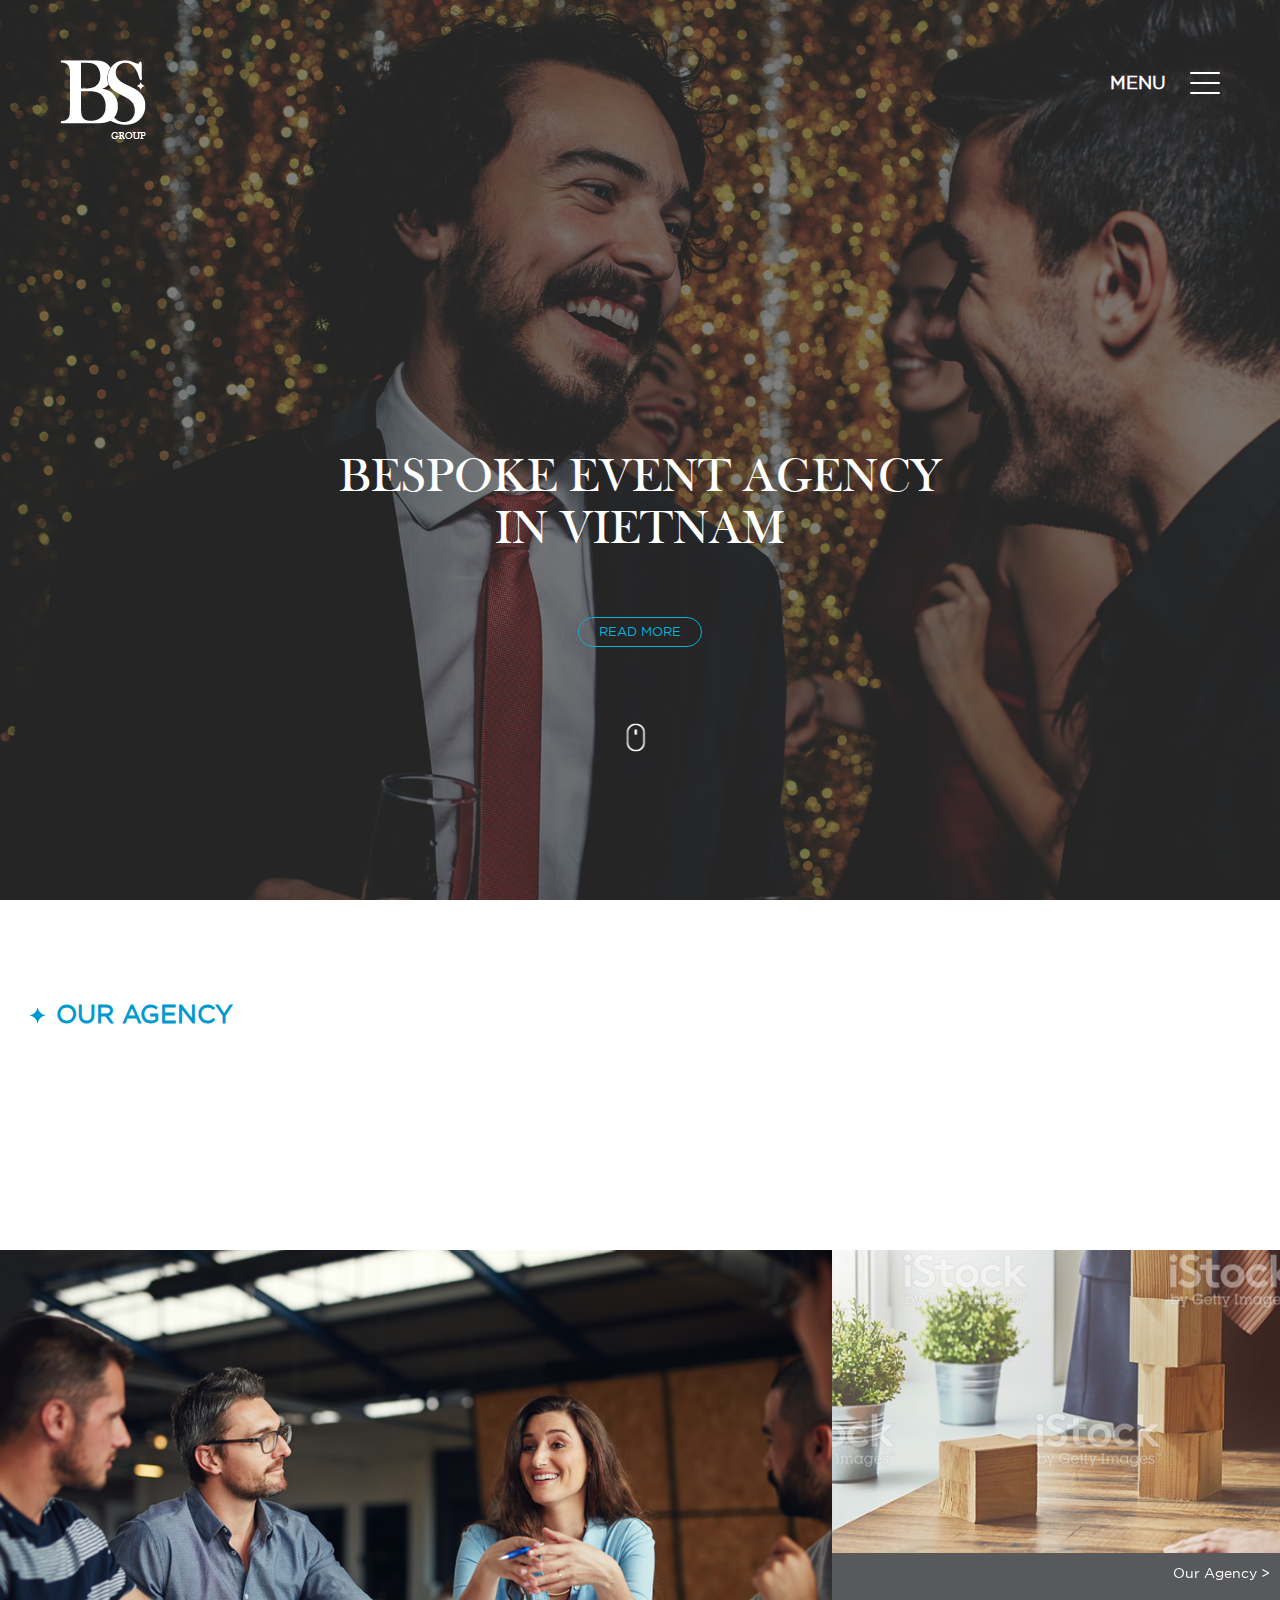
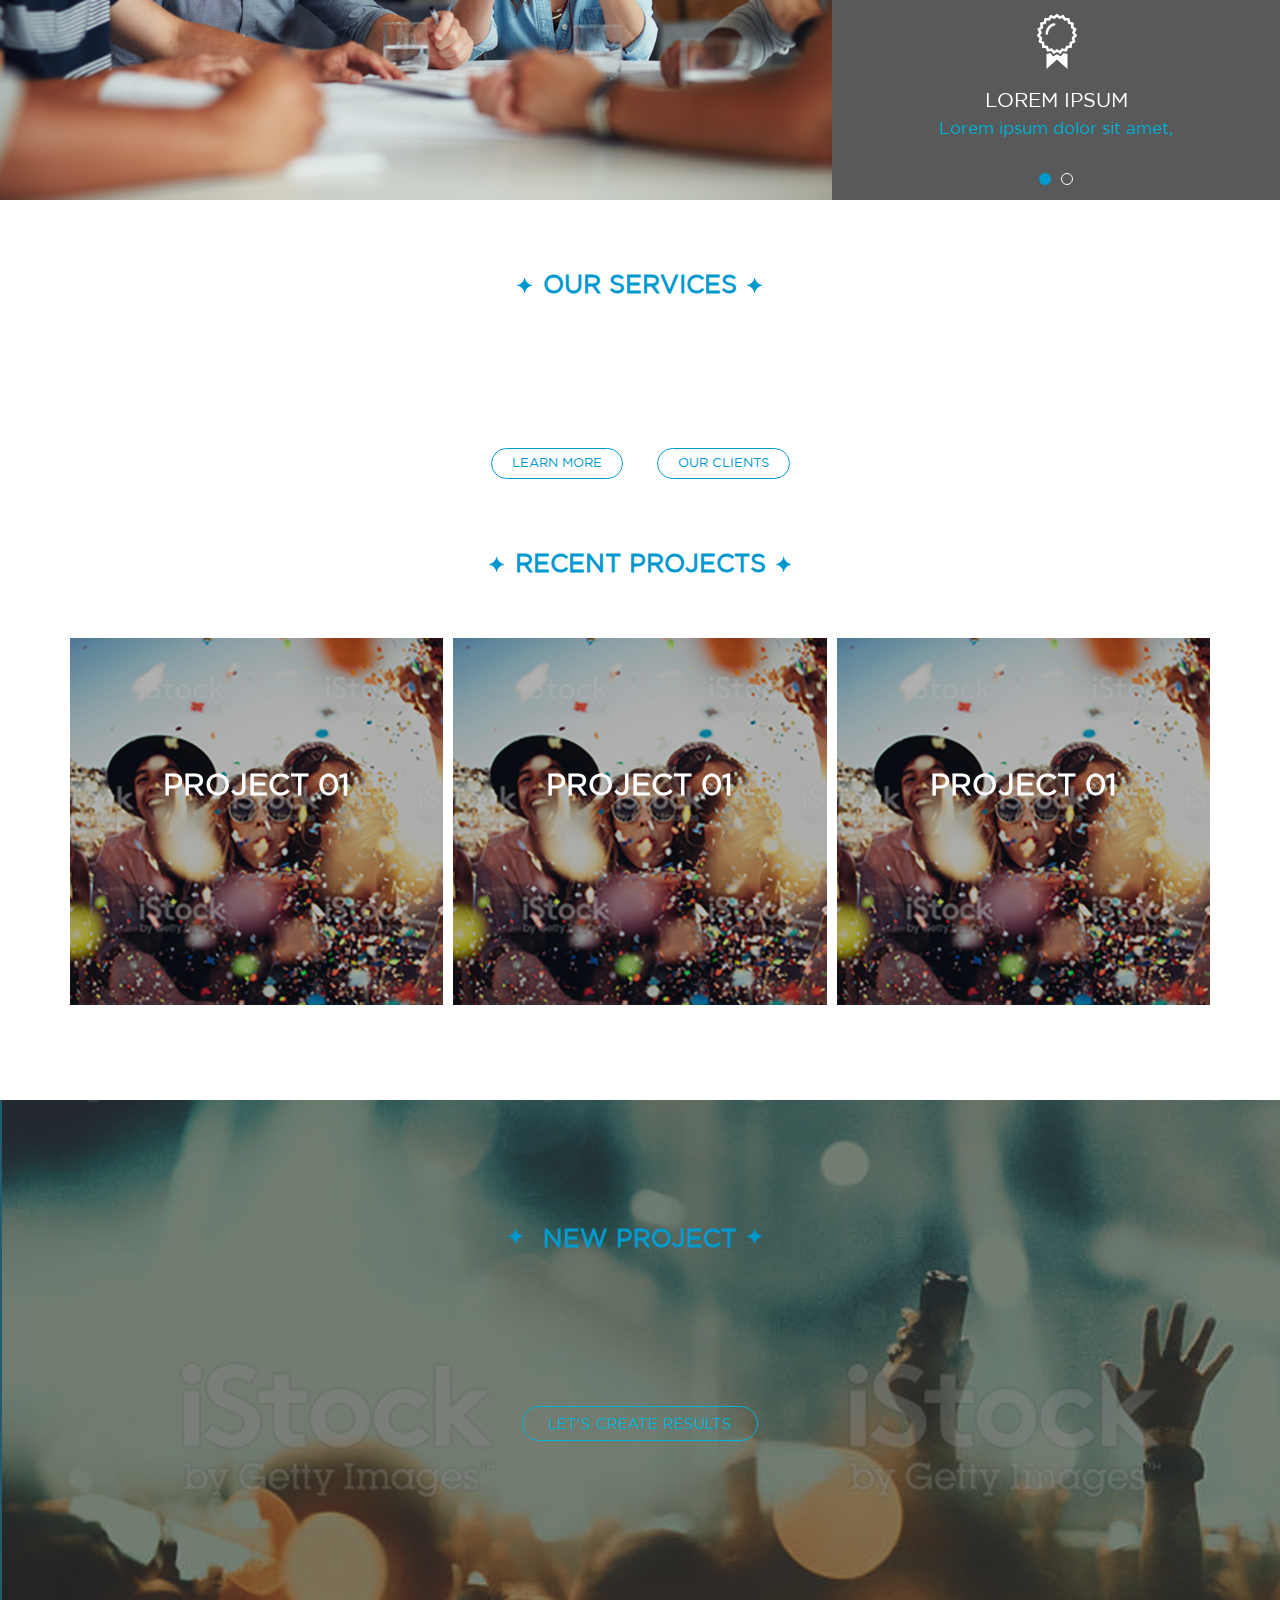
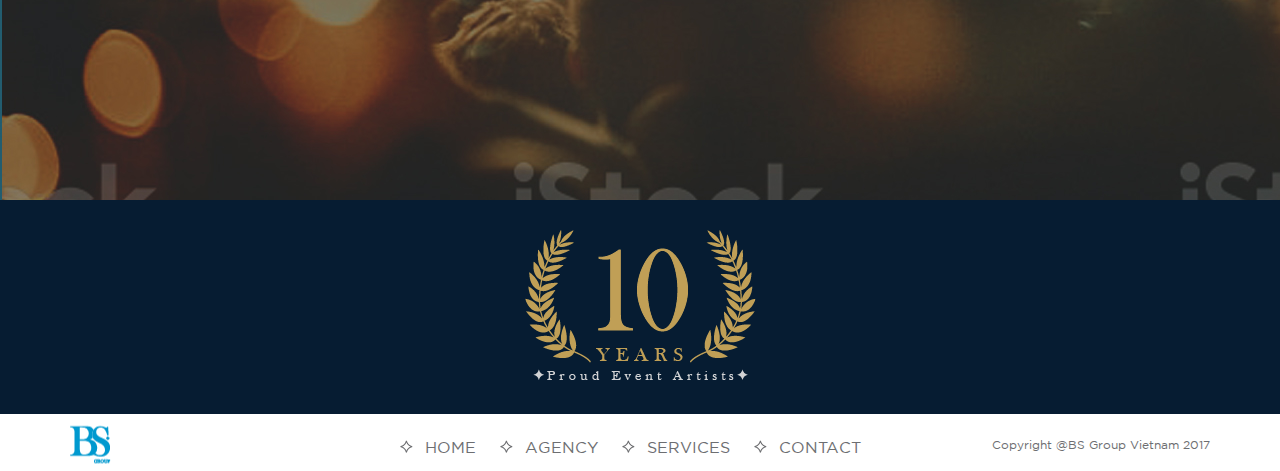
==== commit 9b26cee7: "update 1200x600" ====
--- a/index.html
+++ b/index.html
@@ -2,7 +2,7 @@
 <html lang="en">
 <head>
 	<meta charset="UTF-8">
-	<meta name="viewport" content="width=device-width, initial-scale=1">
+	<!-- <meta name="viewport" content="width=device-width, initial-scale=1"> -->
 
 	<link rel="stylesheet" href="css/bootstrap.css">
 	<link rel="stylesheet" href="css/animate.css">
@@ -88,19 +88,19 @@
 	<div class="overlay-menu overlay overlay-door">
 		<nav>
 			<ul class="main-navigation">
-				<li><a href="#">Agency</a></li>
-				<li><a href="#">Services</a></li>
-				<li><a href="#">Projects</a></li>
-				<li><a href="#">Clients</a></li>
+				<li><a href="agency.html">Agency</a></li>
+				<li><a href="agency.html">Services</a></li>
+				<li><a href="product.html">Projects</a></li>
+				<li><a href="agency.html">Clients</a></li>
 				<li><a href="contact.html">Contact</a></li>
-				<li><a href="#">PLAN YOU NEXT WITH US</a></li>
+				<li><a href="agency.html">PLAN YOU NEXT WITH US</a></li>
 			</ul>
 		</nav>
 	</div>
 	<div class="section section01">
 		<div class="center">
 			<div class="v-center">
-				<img src="images/ten-year.png" class="img-responsive ic-tenyear" alt="">
+				<p class="title-section01">Bespoke event agency<Br/>in vietnam</p>
 				<a href="#" class="readmore">Read more</a>
 				<i class="ic-scrolldown" data-target="#about-section"></i>
 			</div>
@@ -147,7 +147,7 @@
 					</div>
 					<!-- If we need pagination -->
     				<div class="swiper-pagination" id="pagination-about"></div>
-					<a href="#" class="link-agency">Our Agency ></a>
+					<a href="agency.html" class="link-agency">Our Agency ></a>
 				</div>
 
 			</div>
@@ -192,7 +192,7 @@
 												<figcaption>
 													<h4 class="title">Project 01</h4>
 													<p class="description">Lorem ipsum dolor sit amet, </p>
-													<a href="#" class="viewmore">View more</a>
+													<a href="product.html" class="viewmore">View more</a>
 												</figcaption>
 											</figure>
 										</div>
@@ -207,7 +207,7 @@
 											<figcaption>
 												<h4 class="title">Project 01</h4>
 												<p class="description">Lorem ipsum dolor sit amet, consectetur adipisicing elit. Tempore repellendus facilis laudantium! </p>
-												<a href="#" class="viewmore">View more</a>
+												<a href="product.html" class="viewmore">View more</a>
 											</figcaption>
 										</figure>
 
@@ -223,7 +223,7 @@
 											<figcaption>
 												<h4 class="title">Project 01</h4>
 												<p class="description">Lorem ipsum dolor sit amet, consectetur adipisicing elit. Tempore repellendus facilis laudantium! </p>
-												<a href="#" class="viewmore">View more</a>
+												<a href="product.html" class="viewmore">View more</a>
 											</figcaption>
 										</figure>
 
@@ -239,7 +239,7 @@
 											<figcaption>
 												<h4 class="title">Project 01</h4>
 												<p class="description">Lorem ipsum dolor sit amet, consectetur adipisicing elit. Tempore repellendus facilis laudantium! </p>
-												<a href="#" class="viewmore">View more</a>
+												<a href="product.html" class="viewmore">View more</a>
 											</figcaption>
 										</figure>
 
@@ -255,7 +255,7 @@
 											<figcaption>
 												<h4 class="title">Project 01</h4>
 												<p class="description">Lorem ipsum dolor sit amet, consectetur adipisicing elit. Tempore repellendus facilis laudantium! </p>
-												<a href="#" class="viewmore">View more</a>
+												<a href="product.html" class="viewmore">View more</a>
 											</figcaption>
 										</figure>
 
@@ -290,9 +290,9 @@
 			<div class="wrap-footer-bar">
 				<a href="index.html"><img src="images/logo-footer-01.png" class="img-responsive logo-footer" alt=""></a>
 				<ul class="list-footer">
-					<li><a href="#">home</a></li>
-					<li><a href="#">Agency</a></li>
-					<li><a href="#">Services</a></li>
+					<li><a href="index.html">home</a></li>
+					<li><a href="agency.html">Agency</a></li>
+					<li><a href="agency.html">Services</a></li>
 					<li><a href="contact.html">Contact</a></li>
 				</ul>
 				<p class="copyright">Copyright @BS Group Vietnam 2017</p>
--- a/css/home.css
+++ b/css/home.css
@@ -1,64 +1,64 @@
 @import url(../fonts/gothambook/font.css);
 @import url(../fonts/baskvill/font.css);
 /* COLOR */
-/* line 30, D:/xampp/htdocs/bs/sass/_define.scss */
+/* line 30, C:/xampp/htdocs/bs/sass/_define.scss */
 * {
   margin: 0;
   padding: 0;
 }
 
-/* line 31, D:/xampp/htdocs/bs/sass/_define.scss */
+/* line 31, C:/xampp/htdocs/bs/sass/_define.scss */
 html, body {
   width: 100%;
   height: 100%;
 }
 
-/* line 32, D:/xampp/htdocs/bs/sass/_define.scss */
+/* line 32, C:/xampp/htdocs/bs/sass/_define.scss */
 html {
   font-size: 62.5%;
 }
 
-/* line 33, D:/xampp/htdocs/bs/sass/_define.scss */
+/* line 33, C:/xampp/htdocs/bs/sass/_define.scss */
 body {
   font-family: 'GothamBook';
 }
 
-/* line 35, D:/xampp/htdocs/bs/sass/_define.scss */
+/* line 35, C:/xampp/htdocs/bs/sass/_define.scss */
 ul {
   margin: 0;
   padding: 0;
 }
 
-/* line 39, D:/xampp/htdocs/bs/sass/_define.scss */
+/* line 39, C:/xampp/htdocs/bs/sass/_define.scss */
 h1, h2, h3, h4, p {
   margin: 0;
   padding: 0;
   font-size: 1.8rem;
 }
 
-/* line 40, D:/xampp/htdocs/bs/sass/_define.scss */
+/* line 40, C:/xampp/htdocs/bs/sass/_define.scss */
 a:hover, a:focus {
   text-decoration: none;
   outline: none;
 }
 
-/* line 42, D:/xampp/htdocs/bs/sass/_define.scss */
+/* line 42, C:/xampp/htdocs/bs/sass/_define.scss */
 div.clear {
   clear: both;
 }
 
-/* line 45, D:/xampp/htdocs/bs/sass/_define.scss */
+/* line 45, C:/xampp/htdocs/bs/sass/_define.scss */
 .hide-ani {
   visibility: hidden;
   opacity: 0;
 }
 
-/* line 46, D:/xampp/htdocs/bs/sass/_define.scss */
+/* line 46, C:/xampp/htdocs/bs/sass/_define.scss */
 .show-ani {
   visibility: visible;
 }
 
-/* line 47, D:/xampp/htdocs/bs/sass/_define.scss */
+/* line 47, C:/xampp/htdocs/bs/sass/_define.scss */
 .header {
   position: absolute;
   width: 100%;
@@ -69,30 +69,30 @@
 }
 
 @media screen and (max-width: 767px) {
-  /* line 47, D:/xampp/htdocs/bs/sass/_define.scss */
+  /* line 47, C:/xampp/htdocs/bs/sass/_define.scss */
   .header {
     padding: 1.5rem 1.5rem 0;
   }
 }
 
-/* line 57, D:/xampp/htdocs/bs/sass/_define.scss */
+/* line 57, C:/xampp/htdocs/bs/sass/_define.scss */
 .header .wrap-header {
   position: relative;
 }
 
-/* line 59, D:/xampp/htdocs/bs/sass/_define.scss */
+/* line 59, C:/xampp/htdocs/bs/sass/_define.scss */
 .header .wrap-header a.logo {
   float: left;
 }
 
-/* line 61, D:/xampp/htdocs/bs/sass/_define.scss */
+/* line 61, C:/xampp/htdocs/bs/sass/_define.scss */
 .header .wrap-header a.logo img {
   transition: all 0.3s;
   -webkit-transition: all 0.3s;
   -moz-transition: all 0.3s;
 }
 
-/* line 66, D:/xampp/htdocs/bs/sass/_define.scss */
+/* line 66, C:/xampp/htdocs/bs/sass/_define.scss */
 .header .wrap-header button.btn-wrap-menu {
   position: absolute;
   right: 0;
@@ -102,7 +102,7 @@
   outline: none;
 }
 
-/* line 73, D:/xampp/htdocs/bs/sass/_define.scss */
+/* line 73, C:/xampp/htdocs/bs/sass/_define.scss */
 .header .wrap-header button.btn-wrap-menu span.text-menu {
   font-size: 1.8rem;
   font-family: 'GothamBook';
@@ -114,13 +114,13 @@
 }
 
 @media screen and (max-width: 480px) {
-  /* line 73, D:/xampp/htdocs/bs/sass/_define.scss */
+  /* line 73, C:/xampp/htdocs/bs/sass/_define.scss */
   .header .wrap-header button.btn-wrap-menu span.text-menu {
     font-size: 1.5rem;
   }
 }
 
-/* line 85, D:/xampp/htdocs/bs/sass/_define.scss */
+/* line 85, C:/xampp/htdocs/bs/sass/_define.scss */
 .header .wrap-header button.btn-wrap-menu span.icon-bar {
   display: inline-block;
   vertical-align: middle;
@@ -135,7 +135,7 @@
   -moz-transition: all 0.3s;
 }
 
-/* line 95, D:/xampp/htdocs/bs/sass/_define.scss */
+/* line 95, C:/xampp/htdocs/bs/sass/_define.scss */
 .header .wrap-header button.btn-wrap-menu span.icon-bar:before, .header .wrap-header button.btn-wrap-menu span.icon-bar:after {
   content: '';
   display: inline-block;
@@ -153,22 +153,22 @@
   -moz-transition: all 0.3s;
 }
 
-/* line 109, D:/xampp/htdocs/bs/sass/_define.scss */
+/* line 109, C:/xampp/htdocs/bs/sass/_define.scss */
 .header .wrap-header button.btn-wrap-menu span.icon-bar:before {
   top: -10px;
 }
 
-/* line 113, D:/xampp/htdocs/bs/sass/_define.scss */
+/* line 113, C:/xampp/htdocs/bs/sass/_define.scss */
 .header .wrap-header button.btn-wrap-menu span.icon-bar:after {
   bottom: -10px;
 }
 
-/* line 119, D:/xampp/htdocs/bs/sass/_define.scss */
+/* line 119, C:/xampp/htdocs/bs/sass/_define.scss */
 .header .wrap-header button.btn-wrap-menu.btn-close span.icon-bar {
   background: transparent;
 }
 
-/* line 122, D:/xampp/htdocs/bs/sass/_define.scss */
+/* line 122, C:/xampp/htdocs/bs/sass/_define.scss */
 .header .wrap-header button.btn-wrap-menu.btn-close span.icon-bar:before {
   top: 0;
   transform: rotate(45deg);
@@ -176,7 +176,7 @@
   -moz-transform: rotate(45deg);
 }
 
-/* line 128, D:/xampp/htdocs/bs/sass/_define.scss */
+/* line 128, C:/xampp/htdocs/bs/sass/_define.scss */
 .header .wrap-header button.btn-wrap-menu.btn-close span.icon-bar:after {
   bottom: 0;
   transform: rotate(135deg);
@@ -184,7 +184,7 @@
   -moz-transform: rotate(135deg);
 }
 
-/* line 138, D:/xampp/htdocs/bs/sass/_define.scss */
+/* line 138, C:/xampp/htdocs/bs/sass/_define.scss */
 i.ic-scrolldown {
   position: absolute;
   bottom: 15%;
@@ -203,7 +203,7 @@
 }
 
 @media screen and (max-width: 1024px) {
-  /* line 138, D:/xampp/htdocs/bs/sass/_define.scss */
+  /* line 138, C:/xampp/htdocs/bs/sass/_define.scss */
   i.ic-scrolldown {
     bottom: 10%;
     animation: none;
@@ -213,24 +213,31 @@
 }
 
 @media screen and (max-width: 650px) and (max-height: 400px) and (orientation: landscape) {
-  /* line 138, D:/xampp/htdocs/bs/sass/_define.scss */
+  /* line 138, C:/xampp/htdocs/bs/sass/_define.scss */
   i.ic-scrolldown {
     bottom: 5%;
   }
 }
 
+@media screen and (max-width: 767px) {
+  /* line 138, C:/xampp/htdocs/bs/sass/_define.scss */
+  i.ic-scrolldown {
+    display: none;
+  }
+}
+
 /* FOOTER */
-/* line 166, D:/xampp/htdocs/bs/sass/_define.scss */
+/* line 169, C:/xampp/htdocs/bs/sass/_define.scss */
 .footer {
   padding: 1.2rem 0;
 }
 
-/* line 168, D:/xampp/htdocs/bs/sass/_define.scss */
+/* line 171, C:/xampp/htdocs/bs/sass/_define.scss */
 .footer .wrap-footer-bar {
   position: relative;
 }
 
-/* line 171, D:/xampp/htdocs/bs/sass/_define.scss */
+/* line 174, C:/xampp/htdocs/bs/sass/_define.scss */
 .footer img.logo-footer {
   position: absolute;
   top: 50%;
@@ -240,7 +247,7 @@
 }
 
 @media screen and (max-width: 767px) {
-  /* line 171, D:/xampp/htdocs/bs/sass/_define.scss */
+  /* line 174, C:/xampp/htdocs/bs/sass/_define.scss */
   .footer img.logo-footer {
     margin: 0 auto 1rem;
     position: static;
@@ -251,7 +258,7 @@
   }
 }
 
-/* line 186, D:/xampp/htdocs/bs/sass/_define.scss */
+/* line 189, C:/xampp/htdocs/bs/sass/_define.scss */
 .footer ul.list-footer {
   margin-top: 1rem;
   display: block;
@@ -259,7 +266,7 @@
 }
 
 @media screen and (max-width: 991px) {
-  /* line 186, D:/xampp/htdocs/bs/sass/_define.scss */
+  /* line 189, C:/xampp/htdocs/bs/sass/_define.scss */
   .footer ul.list-footer {
     display: block;
     text-align: center;
@@ -269,14 +276,14 @@
 }
 
 @media screen and (max-width: 767px) {
-  /* line 186, D:/xampp/htdocs/bs/sass/_define.scss */
+  /* line 189, C:/xampp/htdocs/bs/sass/_define.scss */
   .footer ul.list-footer {
     display: block;
     text-align: center;
   }
 }
 
-/* line 200, D:/xampp/htdocs/bs/sass/_define.scss */
+/* line 203, C:/xampp/htdocs/bs/sass/_define.scss */
 .footer ul.list-footer li {
   display: inline-block;
   padding: 0 2rem;
@@ -284,12 +291,12 @@
   padding-left: 25px;
 }
 
-/* line 204, D:/xampp/htdocs/bs/sass/_define.scss */
+/* line 207, C:/xampp/htdocs/bs/sass/_define.scss */
 .footer ul.list-footer li:last-child {
   margin-right: 0;
 }
 
-/* line 209, D:/xampp/htdocs/bs/sass/_define.scss */
+/* line 212, C:/xampp/htdocs/bs/sass/_define.scss */
 .footer ul.list-footer li:before {
   content: '';
   position: absolute;
@@ -305,7 +312,7 @@
 }
 
 @media screen and (max-width: 1199px) {
-  /* line 200, D:/xampp/htdocs/bs/sass/_define.scss */
+  /* line 203, C:/xampp/htdocs/bs/sass/_define.scss */
   .footer ul.list-footer li {
     margin-right: 2rem;
     padding: 0;
@@ -313,36 +320,36 @@
 }
 
 @media screen and (max-width: 991px) {
-  /* line 200, D:/xampp/htdocs/bs/sass/_define.scss */
+  /* line 203, C:/xampp/htdocs/bs/sass/_define.scss */
   .footer ul.list-footer li {
     margin-right: 1.5rem;
   }
-  /* line 226, D:/xampp/htdocs/bs/sass/_define.scss */
+  /* line 229, C:/xampp/htdocs/bs/sass/_define.scss */
   .footer ul.list-footer li:before {
     display: none;
   }
 }
 
 @media screen and (max-width: 767px) {
-  /* line 200, D:/xampp/htdocs/bs/sass/_define.scss */
+  /* line 203, C:/xampp/htdocs/bs/sass/_define.scss */
   .footer ul.list-footer li {
     padding-left: 0;
     margin-right: 1.3rem;
   }
-  /* line 233, D:/xampp/htdocs/bs/sass/_define.scss */
+  /* line 236, C:/xampp/htdocs/bs/sass/_define.scss */
   .footer ul.list-footer li:before {
     display: none;
   }
 }
 
 @media screen and (max-width: 480px) {
-  /* line 200, D:/xampp/htdocs/bs/sass/_define.scss */
+  /* line 203, C:/xampp/htdocs/bs/sass/_define.scss */
   .footer ul.list-footer li {
     margin-right: 0.5rem;
   }
 }
 
-/* line 240, D:/xampp/htdocs/bs/sass/_define.scss */
+/* line 243, C:/xampp/htdocs/bs/sass/_define.scss */
 .footer ul.list-footer li a {
   display: block;
   color: #6d6e71;
@@ -355,44 +362,44 @@
 }
 
 @media screen and (max-width: 1199px) {
-  /* line 240, D:/xampp/htdocs/bs/sass/_define.scss */
+  /* line 243, C:/xampp/htdocs/bs/sass/_define.scss */
   .footer ul.list-footer li a {
     font-size: 1.4rem;
   }
 }
 
 @media screen and (max-width: 767px) {
-  /* line 240, D:/xampp/htdocs/bs/sass/_define.scss */
+  /* line 243, C:/xampp/htdocs/bs/sass/_define.scss */
   .footer ul.list-footer li a {
     font-size: 1.4rem;
   }
 }
 
 @media screen and (max-width: 480px) {
-  /* line 240, D:/xampp/htdocs/bs/sass/_define.scss */
+  /* line 243, C:/xampp/htdocs/bs/sass/_define.scss */
   .footer ul.list-footer li a {
     font-size: 1.2rem;
   }
 }
 
-/* line 259, D:/xampp/htdocs/bs/sass/_define.scss */
+/* line 262, C:/xampp/htdocs/bs/sass/_define.scss */
 .footer ul.list-footer li:hover:before {
   background: url("../images/ic-text-footer-hover.png") no-repeat;
 }
 
 @media screen and (max-width: 767px) {
-  /* line 259, D:/xampp/htdocs/bs/sass/_define.scss */
+  /* line 262, C:/xampp/htdocs/bs/sass/_define.scss */
   .footer ul.list-footer li:hover:before {
     background: none;
   }
 }
 
-/* line 265, D:/xampp/htdocs/bs/sass/_define.scss */
+/* line 268, C:/xampp/htdocs/bs/sass/_define.scss */
 .footer ul.list-footer li:hover a {
   font-weight: bold;
 }
 
-/* line 271, D:/xampp/htdocs/bs/sass/_define.scss */
+/* line 274, C:/xampp/htdocs/bs/sass/_define.scss */
 .footer p.copyright {
   font-family: 'GothamBook';
   font-size: 1.2rem;
@@ -403,7 +410,7 @@
 }
 
 @media screen and (max-width: 991px) {
-  /* line 271, D:/xampp/htdocs/bs/sass/_define.scss */
+  /* line 274, C:/xampp/htdocs/bs/sass/_define.scss */
   .footer p.copyright {
     text-align: center;
     position: static;
@@ -411,27 +418,27 @@
 }
 
 @media screen and (max-width: 767px) {
-  /* line 271, D:/xampp/htdocs/bs/sass/_define.scss */
+  /* line 274, C:/xampp/htdocs/bs/sass/_define.scss */
   .footer p.copyright {
     text-align: center;
     position: static;
   }
 }
 
-/* line 294, D:/xampp/htdocs/bs/sass/_define.scss */
+/* line 297, C:/xampp/htdocs/bs/sass/_define.scss */
 .tenyear-footer {
   padding: 3rem 0;
   width: 100%;
   background: #061c32;
 }
 
-/* line 298, D:/xampp/htdocs/bs/sass/_define.scss */
+/* line 301, C:/xampp/htdocs/bs/sass/_define.scss */
 .tenyear-footer img {
   margin: 0 auto;
 }
 
 @media screen and (max-width: 480px) {
-  /* line 298, D:/xampp/htdocs/bs/sass/_define.scss */
+  /* line 301, C:/xampp/htdocs/bs/sass/_define.scss */
   .tenyear-footer img {
     transform: scale(0.8);
     -webkit-transform: scale(0.8);
@@ -439,7 +446,7 @@
   }
 }
 
-/* line 308, D:/xampp/htdocs/bs/sass/_define.scss */
+/* line 311, C:/xampp/htdocs/bs/sass/_define.scss */
 .overlay-menu {
   position: fixed;
   width: 100%;
@@ -451,7 +458,7 @@
   z-index: 100;
 }
 
-/* line 318, D:/xampp/htdocs/bs/sass/_define.scss */
+/* line 321, C:/xampp/htdocs/bs/sass/_define.scss */
 .overlay-menu nav {
   text-align: center;
   top: 50%;
@@ -461,24 +468,23 @@
 }
 
 @media screen and (max-width: 480px) {
-  /* line 318, D:/xampp/htdocs/bs/sass/_define.scss */
+  /* line 321, C:/xampp/htdocs/bs/sass/_define.scss */
   .overlay-menu nav {
     width: 80%;
     top: 60%;
   }
 }
 
-/* line 328, D:/xampp/htdocs/bs/sass/_define.scss */
+/* line 331, C:/xampp/htdocs/bs/sass/_define.scss */
 .overlay-menu nav ul {
   padding: 0;
   margin: 0 auto;
   display: inline-block;
   height: 100%;
   position: relative;
-  margin-top: 30%;
-}
-
-/* line 335, D:/xampp/htdocs/bs/sass/_define.scss */
+}
+
+/* line 337, C:/xampp/htdocs/bs/sass/_define.scss */
 .overlay-menu nav ul li {
   display: block;
   height: calc(100% / 8);
@@ -488,14 +494,14 @@
 }
 
 @media screen and (max-width: 480px) {
-  /* line 335, D:/xampp/htdocs/bs/sass/_define.scss */
+  /* line 337, C:/xampp/htdocs/bs/sass/_define.scss */
   .overlay-menu nav ul li {
     min-height: auto;
     height: calc(100% / 10);
   }
 }
 
-/* line 345, D:/xampp/htdocs/bs/sass/_define.scss */
+/* line 347, C:/xampp/htdocs/bs/sass/_define.scss */
 .overlay-menu nav ul li a {
   font-family: 'GothamBook';
   font-size: 2.5rem;
@@ -508,27 +514,27 @@
   -moz-transition: all 0.3s;
 }
 
-/* line 353, D:/xampp/htdocs/bs/sass/_define.scss */
+/* line 355, C:/xampp/htdocs/bs/sass/_define.scss */
 .overlay-menu nav ul li a:hover {
   color: #00b3d8;
 }
 
 @media screen and (max-width: 767px) {
-  /* line 345, D:/xampp/htdocs/bs/sass/_define.scss */
+  /* line 347, C:/xampp/htdocs/bs/sass/_define.scss */
   .overlay-menu nav ul li a {
     font-size: 2.5rem;
   }
 }
 
 @media screen and (max-width: 480px) {
-  /* line 345, D:/xampp/htdocs/bs/sass/_define.scss */
+  /* line 347, C:/xampp/htdocs/bs/sass/_define.scss */
   .overlay-menu nav ul li a {
     font-size: 1.6rem;
   }
 }
 
 /* EFFECT */
-/* line 368, D:/xampp/htdocs/bs/sass/_define.scss */
+/* line 370, C:/xampp/htdocs/bs/sass/_define.scss */
 .overlay-door {
   visibility: hidden;
   width: 0;
@@ -539,7 +545,7 @@
   transition: width 0.5s 0.1s, visibility 0s 0.8s;
 }
 
-/* line 378, D:/xampp/htdocs/bs/sass/_define.scss */
+/* line 380, C:/xampp/htdocs/bs/sass/_define.scss */
 .overlay-door.open {
   visibility: visible;
   width: 101%;
@@ -547,7 +553,7 @@
   transition: width 0.5s;
 }
 
-/* line 385, D:/xampp/htdocs/bs/sass/_define.scss */
+/* line 387, C:/xampp/htdocs/bs/sass/_define.scss */
 .overlay-door nav {
   position: absolute;
   left: 50%;
@@ -555,7 +561,7 @@
   transform: translateY(-50%) translateX(-50%) scale(0.1);
 }
 
-/* line 392, D:/xampp/htdocs/bs/sass/_define.scss */
+/* line 394, C:/xampp/htdocs/bs/sass/_define.scss */
 .overlay-door nav,
 .overlay-door .overlay-close {
   opacity: 0;
@@ -564,7 +570,7 @@
   transition: 0.3s 0.5s;
 }
 
-/* line 400, D:/xampp/htdocs/bs/sass/_define.scss */
+/* line 402, C:/xampp/htdocs/bs/sass/_define.scss */
 .overlay-door.open nav,
 .overlay-door.open .overlay-close {
   opacity: 1;
@@ -575,7 +581,7 @@
   transform: translateY(-50%) translateX(-50%) scale(1);
 }
 
-/* line 410, D:/xampp/htdocs/bs/sass/_define.scss */
+/* line 412, C:/xampp/htdocs/bs/sass/_define.scss */
 .overlay-door.close nav {
   -webkit-transition-delay: 0.1s;
   transition-delay: 0.1s;
@@ -584,43 +590,50 @@
 }
 
 @media screen and (max-height: 30.5rem) {
-  /* line 418, D:/xampp/htdocs/bs/sass/_define.scss */
+  /* line 420, C:/xampp/htdocs/bs/sass/_define.scss */
   .overlay nav {
     height: 70%;
     font-size: 34px;
   }
-  /* line 422, D:/xampp/htdocs/bs/sass/_define.scss */
+  /* line 424, C:/xampp/htdocs/bs/sass/_define.scss */
   .overlay ul li {
     min-height: 34px;
   }
 }
 
-/* line 2, D:/xampp/htdocs/bs/sass/home.scss */
+/* line 2, C:/xampp/htdocs/bs/sass/home.scss */
 .section {
   position: relative;
 }
 
-/* line 4, D:/xampp/htdocs/bs/sass/home.scss */
+/* line 4, C:/xampp/htdocs/bs/sass/home.scss */
 .section .title-container {
   width: 100%;
   height: 35rem;
   text-align: center;
 }
 
-/* line 8, D:/xampp/htdocs/bs/sass/home.scss */
+@media screen and (min-height: 600px) and (max-height: 767px) and (min-width: 1199px) {
+  /* line 4, C:/xampp/htdocs/bs/sass/home.scss */
+  .section .title-container {
+    height: 20rem;
+  }
+}
+
+/* line 11, C:/xampp/htdocs/bs/sass/home.scss */
 .section .title-container div.center {
   height: 100%;
   width: 100%;
   display: table;
 }
 
-/* line 12, D:/xampp/htdocs/bs/sass/home.scss */
+/* line 15, C:/xampp/htdocs/bs/sass/home.scss */
 .section .title-container div.center div.v-center {
   display: table-cell;
   vertical-align: middle;
 }
 
-/* line 17, D:/xampp/htdocs/bs/sass/home.scss */
+/* line 20, C:/xampp/htdocs/bs/sass/home.scss */
 .section .title-container h2.title {
   margin-bottom: 3rem;
   font-size: 2.5rem;
@@ -631,23 +644,23 @@
   vertical-align: baseline;
 }
 
-@media screen and (max-width: 767px) {
-  /* line 17, D:/xampp/htdocs/bs/sass/home.scss */
-  .section .title-container h2.title {
-    font-size: 2.5rem;
-    margin-bottom: 3rem;
-  }
-}
-
-@media screen and (max-width: 480px) {
-  /* line 17, D:/xampp/htdocs/bs/sass/home.scss */
+@media screen and (min-height: 600px) and (max-height: 767px) and (min-width: 1199px) {
+  /* line 20, C:/xampp/htdocs/bs/sass/home.scss */
   .section .title-container h2.title {
     font-size: 2rem;
-    margin-bottom: 2.8rem;
-  }
-}
-
-/* line 34, D:/xampp/htdocs/bs/sass/home.scss */
+    margin-bottom: 2.5rem;
+  }
+}
+
+@media screen and (max-width: 767px) {
+  /* line 20, C:/xampp/htdocs/bs/sass/home.scss */
+  .section .title-container h2.title {
+    font-size: 1.8rem;
+    margin-bottom: 2.5rem;
+  }
+}
+
+/* line 37, C:/xampp/htdocs/bs/sass/home.scss */
 .section .title-container h2.title i.ic-text {
   display: inline-block;
   width: 16px;
@@ -656,24 +669,24 @@
   vertical-align: baseline;
 }
 
-/* line 40, D:/xampp/htdocs/bs/sass/home.scss */
+/* line 43, C:/xampp/htdocs/bs/sass/home.scss */
 .section .title-container h2.title i.ic-text.left {
   margin-right: 1rem;
 }
 
-/* line 43, D:/xampp/htdocs/bs/sass/home.scss */
+/* line 46, C:/xampp/htdocs/bs/sass/home.scss */
 .section .title-container h2.title i.ic-text.right {
   margin-left: 1rem;
 }
 
 @media screen and (max-width: 480px) {
-  /* line 34, D:/xampp/htdocs/bs/sass/home.scss */
+  /* line 37, C:/xampp/htdocs/bs/sass/home.scss */
   .section .title-container h2.title i.ic-text {
     vertical-align: bottom;
   }
 }
 
-/* line 51, D:/xampp/htdocs/bs/sass/home.scss */
+/* line 54, C:/xampp/htdocs/bs/sass/home.scss */
 .section .title-container p.sub-title {
   max-width: 80%;
   margin: 0 auto;
@@ -684,29 +697,30 @@
   font-family: 'Baskerville Old Face';
 }
 
-/* line 59, D:/xampp/htdocs/bs/sass/home.scss */
+/* line 62, C:/xampp/htdocs/bs/sass/home.scss */
 .section .title-container p.sub-title.margin-bot {
   margin-bottom: 3rem;
 }
 
-@media screen and (max-width: 767px) {
-  /* line 51, D:/xampp/htdocs/bs/sass/home.scss */
+@media screen and (min-height: 600px) and (max-height: 767px) and (min-width: 1199px) {
+  /* line 54, C:/xampp/htdocs/bs/sass/home.scss */
   .section .title-container p.sub-title {
-    max-width: 100%;
-    font-size: 2.5rem;
-    line-height: 2.2rem;
-  }
-}
-
-@media screen and (max-width: 480px) {
-  /* line 51, D:/xampp/htdocs/bs/sass/home.scss */
+    font-size: 2.2rem;
+    margin-bottom: 2.2rem;
+  }
+}
+
+@media screen and (max-width: 767px) {
+  /* line 54, C:/xampp/htdocs/bs/sass/home.scss */
   .section .title-container p.sub-title {
+    max-width: none;
     font-size: 2rem;
-    margin-bottom: 2rem;
-  }
-}
-
-/* line 75, D:/xampp/htdocs/bs/sass/home.scss */
+    margin-bottom: 2.6rem;
+    line-height: 3.2rem;
+  }
+}
+
+/* line 79, C:/xampp/htdocs/bs/sass/home.scss */
 .section01 {
   width: 100%;
   min-height: 500px;
@@ -716,42 +730,64 @@
 }
 
 @media screen and (max-width: 1199px) {
-  /* line 75, D:/xampp/htdocs/bs/sass/home.scss */
+  /* line 79, C:/xampp/htdocs/bs/sass/home.scss */
   .section01 {
     background-position: 45% 0%;
   }
 }
 
-/* line 84, D:/xampp/htdocs/bs/sass/home.scss */
+/* line 88, C:/xampp/htdocs/bs/sass/home.scss */
 .section01 div.center {
   width: 100%;
   height: 100%;
   display: table;
 }
 
-/* line 88, D:/xampp/htdocs/bs/sass/home.scss */
+/* line 92, C:/xampp/htdocs/bs/sass/home.scss */
 .section01 div.center .v-center {
   display: table-cell;
   height: 100%;
   vertical-align: middle;
   text-align: center;
-}
-
-/* line 94, D:/xampp/htdocs/bs/sass/home.scss */
+  padding-top: 20rem;
+}
+
+/* line 99, C:/xampp/htdocs/bs/sass/home.scss */
+.section01 div.center p.title-section01 {
+  font-size: 4.8rem;
+  line-height: 5.2rem;
+  color: white;
+  font-family: 'Baskerville Old Face';
+  text-align: center;
+  text-transform: uppercase;
+  margin-bottom: 6rem;
+}
+
+@media screen and (min-height: 600px) and (max-height: 767px) and (min-width: 1199px) {
+  /* line 99, C:/xampp/htdocs/bs/sass/home.scss */
+  .section01 div.center p.title-section01 {
+    font-size: 3.5rem;
+    line-height: 4.5rem;
+    margin-bottom: 4rem;
+  }
+}
+
+/* line 113, C:/xampp/htdocs/bs/sass/home.scss */
 .section01 div.center img.ic-tenyear {
   margin: 0 auto 6rem;
 }
 
 @media screen and (max-width: 650px) and (max-height: 400px) and (orientation: landscape) {
-  /* line 94, D:/xampp/htdocs/bs/sass/home.scss */
+  /* line 113, C:/xampp/htdocs/bs/sass/home.scss */
   .section01 div.center img.ic-tenyear {
     max-width: 250px;
   }
 }
 
-/* line 100, D:/xampp/htdocs/bs/sass/home.scss */
+/* line 119, C:/xampp/htdocs/bs/sass/home.scss */
 .section01 div.center a.readmore {
-  font-size: 1.3rem;
+  display: inline-block;
+  font-size: 13px;
   padding: 5px 20px;
   color: #00b3d8;
   border-radius: 20px;
@@ -762,76 +798,120 @@
   -moz-transition: all 0.3s;
 }
 
-/* line 108, D:/xampp/htdocs/bs/sass/home.scss */
+/* line 128, C:/xampp/htdocs/bs/sass/home.scss */
 .section01 div.center a.readmore:hover {
   background: #00b3d8;
   color: white;
 }
 
-@media screen and (max-width: 767px) {
-  /* line 100, D:/xampp/htdocs/bs/sass/home.scss */
+@media screen and (min-height: 600px) and (max-height: 767px) and (min-width: 1199px) {
+  /* line 119, C:/xampp/htdocs/bs/sass/home.scss */
+  .section01 div.center a.readmore {
+    font-size: 1.3rem;
+  }
+}
+
+@media screen and (max-width: 767px) {
+  /* line 119, C:/xampp/htdocs/bs/sass/home.scss */
   .section01 div.center a.readmore {
     font-size: 1.2rem;
   }
 }
 
-/* line 120, D:/xampp/htdocs/bs/sass/home.scss */
+@media screen and (min-height: 600px) and (max-height: 767px) and (min-width: 1199px) {
+  /* line 141, C:/xampp/htdocs/bs/sass/home.scss */
+  .section01 div.center i.ic-scrolldown {
+    bottom: 5%;
+    animation: none;
+    -webkit-animation: none;
+    -moz-animation: none;
+  }
+}
+
+/* line 152, C:/xampp/htdocs/bs/sass/home.scss */
 #about-section {
   width: 100%;
   height: 100%;
 }
 
-@media screen and (max-width: 767px) {
-  /* line 120, D:/xampp/htdocs/bs/sass/home.scss */
+@media screen and (min-height: 600px) and (max-height: 767px) and (min-width: 1199px) {
+  /* line 152, C:/xampp/htdocs/bs/sass/home.scss */
   #about-section {
     height: auto;
   }
 }
 
-/* line 126, D:/xampp/htdocs/bs/sass/home.scss */
+@media screen and (max-width: 767px) {
+  /* line 152, C:/xampp/htdocs/bs/sass/home.scss */
+  #about-section {
+    height: auto;
+  }
+}
+
+/* line 161, C:/xampp/htdocs/bs/sass/home.scss */
 #about-section .title-container {
   padding-left: 3rem;
 }
 
 @media screen and (max-width: 767px) {
-  /* line 126, D:/xampp/htdocs/bs/sass/home.scss */
+  /* line 161, C:/xampp/htdocs/bs/sass/home.scss */
   #about-section .title-container {
     height: auto;
   }
-}
-
-/* line 132, D:/xampp/htdocs/bs/sass/home.scss */
+  /* line 167, C:/xampp/htdocs/bs/sass/home.scss */
+  #about-section .title-container .center {
+    display: block;
+    padding: 2rem 0 0;
+  }
+}
+
+/* line 172, C:/xampp/htdocs/bs/sass/home.scss */
 #about-section .title-container .v-center {
   display: table-cell;
 }
 
-/* line 135, D:/xampp/htdocs/bs/sass/home.scss */
+@media screen and (max-width: 767px) {
+  /* line 172, C:/xampp/htdocs/bs/sass/home.scss */
+  #about-section .title-container .v-center {
+    display: block;
+  }
+}
+
+/* line 179, C:/xampp/htdocs/bs/sass/home.scss */
 #about-section .title-container h2.title {
   text-align: left;
 }
 
-/* line 138, D:/xampp/htdocs/bs/sass/home.scss */
+/* line 183, C:/xampp/htdocs/bs/sass/home.scss */
 #about-section .title-container p.sub-title {
   max-width: none;
   text-align: left;
   padding-left: 2.6rem;
 }
 
-/* line 144, D:/xampp/htdocs/bs/sass/home.scss */
+/* line 189, C:/xampp/htdocs/bs/sass/home.scss */
 #about-section .img-container {
   height: calc(100% - 35rem);
   width: 100%;
   position: relative;
 }
 
-@media screen and (max-width: 767px) {
-  /* line 144, D:/xampp/htdocs/bs/sass/home.scss */
+@media screen and (min-height: 600px) and (max-height: 767px) and (min-width: 1199px) {
+  /* line 189, C:/xampp/htdocs/bs/sass/home.scss */
   #about-section .img-container {
     height: auto;
-  }
-}
-
-/* line 151, D:/xampp/htdocs/bs/sass/home.scss */
+    min-height: 500px;
+  }
+}
+
+@media screen and (max-width: 767px) {
+  /* line 189, C:/xampp/htdocs/bs/sass/home.scss */
+  #about-section .img-container {
+    height: auto;
+  }
+}
+
+/* line 200, C:/xampp/htdocs/bs/sass/home.scss */
 #about-section .img-container .wrap-left {
   width: 65%;
   height: 100%;
@@ -841,7 +921,7 @@
 }
 
 @media screen and (max-width: 767px) {
-  /* line 151, D:/xampp/htdocs/bs/sass/home.scss */
+  /* line 200, C:/xampp/htdocs/bs/sass/home.scss */
   #about-section .img-container .wrap-left {
     position: static;
     width: 100%;
@@ -850,7 +930,7 @@
   }
 }
 
-/* line 164, D:/xampp/htdocs/bs/sass/home.scss */
+/* line 213, C:/xampp/htdocs/bs/sass/home.scss */
 #about-section .img-container .right-top, #about-section .img-container .right-bottom {
   position: absolute;
   width: 35%;
@@ -858,7 +938,7 @@
 }
 
 @media screen and (max-width: 767px) {
-  /* line 164, D:/xampp/htdocs/bs/sass/home.scss */
+  /* line 213, C:/xampp/htdocs/bs/sass/home.scss */
   #about-section .img-container .right-top, #about-section .img-container .right-bottom {
     width: 100%;
     position: static;
@@ -866,7 +946,7 @@
   }
 }
 
-/* line 174, D:/xampp/htdocs/bs/sass/home.scss */
+/* line 223, C:/xampp/htdocs/bs/sass/home.scss */
 #about-section .img-container .right-top {
   height: 55%;
   top: 0;
@@ -875,13 +955,13 @@
   min-height: 25rem;
 }
 
-/* line 181, D:/xampp/htdocs/bs/sass/home.scss */
+/* line 230, C:/xampp/htdocs/bs/sass/home.scss */
 #about-section .img-container .right-bottom {
   height: 45%;
   bottom: 0;
 }
 
-/* line 184, D:/xampp/htdocs/bs/sass/home.scss */
+/* line 233, C:/xampp/htdocs/bs/sass/home.scss */
 #about-section .img-container .right-bottom #about-swiper {
   background: #58595b;
   height: 100%;
@@ -889,7 +969,7 @@
   overflow: hidden;
 }
 
-/* line 189, D:/xampp/htdocs/bs/sass/home.scss */
+/* line 238, C:/xampp/htdocs/bs/sass/home.scss */
 #about-section .img-container .right-bottom #about-swiper a.link-agency {
   position: absolute;
   top: 10px;
@@ -902,43 +982,43 @@
   -moz-transition: all 0.3s;
 }
 
-/* line 197, D:/xampp/htdocs/bs/sass/home.scss */
+/* line 246, C:/xampp/htdocs/bs/sass/home.scss */
 #about-section .img-container .right-bottom #about-swiper a.link-agency:hover {
   color: #00b3d8;
   right: 5px;
   font-weight: bold;
 }
 
-/* line 203, D:/xampp/htdocs/bs/sass/home.scss */
+/* line 252, C:/xampp/htdocs/bs/sass/home.scss */
 #about-section .img-container .right-bottom #about-swiper .swiper-wrapper {
   height: 100%;
 }
 
-/* line 205, D:/xampp/htdocs/bs/sass/home.scss */
+/* line 254, C:/xampp/htdocs/bs/sass/home.scss */
 #about-section .img-container .right-bottom #about-swiper .swiper-wrapper .swiper-slide {
   height: 100%;
 }
 
-/* line 207, D:/xampp/htdocs/bs/sass/home.scss */
+/* line 256, C:/xampp/htdocs/bs/sass/home.scss */
 #about-section .img-container .right-bottom #about-swiper .swiper-wrapper .swiper-slide .each-slide {
   height: 100%;
 }
 
 @media screen and (max-width: 767px) {
-  /* line 207, D:/xampp/htdocs/bs/sass/home.scss */
+  /* line 256, C:/xampp/htdocs/bs/sass/home.scss */
   #about-section .img-container .right-bottom #about-swiper .swiper-wrapper .swiper-slide .each-slide {
     padding: 3rem 0;
   }
 }
 
-/* line 212, D:/xampp/htdocs/bs/sass/home.scss */
+/* line 261, C:/xampp/htdocs/bs/sass/home.scss */
 #about-section .img-container .right-bottom #about-swiper .swiper-wrapper .swiper-slide .each-slide .center {
   display: table;
   width: 100%;
   height: 100%;
 }
 
-/* line 216, D:/xampp/htdocs/bs/sass/home.scss */
+/* line 265, C:/xampp/htdocs/bs/sass/home.scss */
 #about-section .img-container .right-bottom #about-swiper .swiper-wrapper .swiper-slide .each-slide .center .v-center {
   width: 100%;
   height: 100%;
@@ -948,13 +1028,13 @@
   color: white;
 }
 
-/* line 223, D:/xampp/htdocs/bs/sass/home.scss */
+/* line 272, C:/xampp/htdocs/bs/sass/home.scss */
 #about-section .img-container .right-bottom #about-swiper .swiper-wrapper .swiper-slide .each-slide .center .v-center img {
   margin-bottom: 2rem;
 }
 
 @media screen and (max-width: 991px) {
-  /* line 223, D:/xampp/htdocs/bs/sass/home.scss */
+  /* line 272, C:/xampp/htdocs/bs/sass/home.scss */
   #about-section .img-container .right-bottom #about-swiper .swiper-wrapper .swiper-slide .each-slide .center .v-center img {
     transform: scale(0.8);
     -webkit-transform: scale(0.8);
@@ -963,7 +1043,7 @@
 }
 
 @media screen and (max-width: 767px) {
-  /* line 223, D:/xampp/htdocs/bs/sass/home.scss */
+  /* line 272, C:/xampp/htdocs/bs/sass/home.scss */
   #about-section .img-container .right-bottom #about-swiper .swiper-wrapper .swiper-slide .each-slide .center .v-center img {
     transform: scale(0.6);
     -webkit-transform: scale(0.6);
@@ -972,7 +1052,7 @@
   }
 }
 
-/* line 237, D:/xampp/htdocs/bs/sass/home.scss */
+/* line 286, C:/xampp/htdocs/bs/sass/home.scss */
 #about-section .img-container .right-bottom #about-swiper .swiper-wrapper .swiper-slide .each-slide .center .v-center h3.title-slide {
   font-family: 'GothamBook';
   font-size: 2rem;
@@ -981,20 +1061,20 @@
 }
 
 @media screen and (max-width: 991px) {
-  /* line 237, D:/xampp/htdocs/bs/sass/home.scss */
+  /* line 286, C:/xampp/htdocs/bs/sass/home.scss */
   #about-section .img-container .right-bottom #about-swiper .swiper-wrapper .swiper-slide .each-slide .center .v-center h3.title-slide {
     font-size: 1.8rem;
   }
 }
 
 @media screen and (max-width: 767px) {
-  /* line 237, D:/xampp/htdocs/bs/sass/home.scss */
+  /* line 286, C:/xampp/htdocs/bs/sass/home.scss */
   #about-section .img-container .right-bottom #about-swiper .swiper-wrapper .swiper-slide .each-slide .center .v-center h3.title-slide {
     font-size: 1.6rem;
   }
 }
 
-/* line 249, D:/xampp/htdocs/bs/sass/home.scss */
+/* line 298, C:/xampp/htdocs/bs/sass/home.scss */
 #about-section .img-container .right-bottom #about-swiper .swiper-wrapper .swiper-slide .each-slide .center .v-center p.sub-slide {
   font-family: 'GothamBook';
   font-size: 1.7rem;
@@ -1002,20 +1082,20 @@
 }
 
 @media screen and (max-width: 991px) {
-  /* line 249, D:/xampp/htdocs/bs/sass/home.scss */
+  /* line 298, C:/xampp/htdocs/bs/sass/home.scss */
   #about-section .img-container .right-bottom #about-swiper .swiper-wrapper .swiper-slide .each-slide .center .v-center p.sub-slide {
     font-size: 1.6rem;
   }
 }
 
 @media screen and (max-width: 767px) {
-  /* line 249, D:/xampp/htdocs/bs/sass/home.scss */
+  /* line 298, C:/xampp/htdocs/bs/sass/home.scss */
   #about-section .img-container .right-bottom #about-swiper .swiper-wrapper .swiper-slide .each-slide .center .v-center p.sub-slide {
     font-size: 1.4rem;
   }
 }
 
-/* line 265, D:/xampp/htdocs/bs/sass/home.scss */
+/* line 314, C:/xampp/htdocs/bs/sass/home.scss */
 #about-section .img-container .right-bottom #about-swiper .swiper-pagination-bullet {
   background: transparent;
   width: 12px;
@@ -1024,32 +1104,46 @@
   opacity: 1;
 }
 
-/* line 271, D:/xampp/htdocs/bs/sass/home.scss */
+/* line 320, C:/xampp/htdocs/bs/sass/home.scss */
 #about-section .img-container .right-bottom #about-swiper .swiper-pagination-bullet.swiper-pagination-bullet-active {
   background: #009ace;
   border-color: transparent;
 }
 
-/* line 281, D:/xampp/htdocs/bs/sass/home.scss */
+/* line 330, C:/xampp/htdocs/bs/sass/home.scss */
 #service-section {
   height: 100%;
   width: 100%;
 }
 
-@media screen and (max-width: 767px) {
-  /* line 281, D:/xampp/htdocs/bs/sass/home.scss */
+@media screen and (min-height: 600px) and (max-height: 767px) and (min-width: 1199px) {
+  /* line 330, C:/xampp/htdocs/bs/sass/home.scss */
   #service-section {
     height: auto;
   }
 }
 
-/* line 287, D:/xampp/htdocs/bs/sass/home.scss */
+@media screen and (max-width: 767px) {
+  /* line 330, C:/xampp/htdocs/bs/sass/home.scss */
+  #service-section {
+    height: auto;
+  }
+}
+
+/* line 339, C:/xampp/htdocs/bs/sass/home.scss */
 #service-section #services {
   height: 35rem;
 }
 
-@media screen and (max-width: 767px) {
-  /* line 287, D:/xampp/htdocs/bs/sass/home.scss */
+@media screen and (min-height: 600px) and (max-height: 767px) and (min-width: 1199px) {
+  /* line 339, C:/xampp/htdocs/bs/sass/home.scss */
+  #service-section #services {
+    height: 28rem;
+  }
+}
+
+@media screen and (max-width: 767px) {
+  /* line 339, C:/xampp/htdocs/bs/sass/home.scss */
   #service-section #services {
     height: auto;
     padding: 3rem 0;
@@ -1058,80 +1152,81 @@
   }
 }
 
-/* line 298, D:/xampp/htdocs/bs/sass/home.scss */
+/* line 353, C:/xampp/htdocs/bs/sass/home.scss */
 #service-section #services .container {
   height: 100%;
 }
 
-/* line 300, D:/xampp/htdocs/bs/sass/home.scss */
+/* line 355, C:/xampp/htdocs/bs/sass/home.scss */
 #service-section #services .container .center {
   display: table;
   width: 100%;
   height: 100%;
 }
 
-/* line 304, D:/xampp/htdocs/bs/sass/home.scss */
+/* line 359, C:/xampp/htdocs/bs/sass/home.scss */
 #service-section #services .container .center .v-center {
   display: table-cell;
   text-align: center;
 }
 
 @media screen and (max-width: 767px) {
-  /* line 304, D:/xampp/htdocs/bs/sass/home.scss */
+  /* line 359, C:/xampp/htdocs/bs/sass/home.scss */
   #service-section #services .container .center .v-center {
     margin-top: 6rem;
   }
 }
 
 @media screen and (max-width: 480px) {
-  /* line 304, D:/xampp/htdocs/bs/sass/home.scss */
+  /* line 359, C:/xampp/htdocs/bs/sass/home.scss */
   #service-section #services .container .center .v-center {
     margin-top: 3rem;
   }
 }
 
 @media screen and (max-width: 480px) {
-  /* line 314, D:/xampp/htdocs/bs/sass/home.scss */
+  /* line 369, C:/xampp/htdocs/bs/sass/home.scss */
   #service-section #services .container .center .v-center p.sub-title {
     line-height: 3.2rem;
   }
 }
 
-/* line 318, D:/xampp/htdocs/bs/sass/home.scss */
+/* line 373, C:/xampp/htdocs/bs/sass/home.scss */
 #service-section #services .container .center .v-center p.sub-title span.sub-text {
   font-size: 5rem;
 }
 
 @media screen and (max-width: 767px) {
-  /* line 318, D:/xampp/htdocs/bs/sass/home.scss */
+  /* line 373, C:/xampp/htdocs/bs/sass/home.scss */
   #service-section #services .container .center .v-center p.sub-title span.sub-text {
     font-size: 3.5rem;
   }
 }
 
 @media screen and (max-width: 480px) {
-  /* line 318, D:/xampp/htdocs/bs/sass/home.scss */
+  /* line 373, C:/xampp/htdocs/bs/sass/home.scss */
   #service-section #services .container .center .v-center p.sub-title span.sub-text {
     font-size: 2.8rem;
   }
 }
 
-/* line 329, D:/xampp/htdocs/bs/sass/home.scss */
+/* line 384, C:/xampp/htdocs/bs/sass/home.scss */
 #service-section #services .container .center .v-center .wrap-button span {
   padding: 0 1.5rem;
   display: inline-block;
 }
 
 @media screen and (max-width: 480px) {
-  /* line 329, D:/xampp/htdocs/bs/sass/home.scss */
+  /* line 384, C:/xampp/htdocs/bs/sass/home.scss */
   #service-section #services .container .center .v-center .wrap-button span {
     margin-bottom: 1.5rem;
   }
 }
 
-/* line 336, D:/xampp/htdocs/bs/sass/home.scss */
+/* line 391, C:/xampp/htdocs/bs/sass/home.scss */
 #service-section #services .container .center .v-center .wrap-button a.btn-me {
-  font-size: 1.3rem;
+  display: inline-block;
+  font-size: 13px;
   padding: 5px 20px;
   color: #009ace;
   background: white;
@@ -1143,7 +1238,7 @@
   -moz-transition: all 0.3s;
 }
 
-/* line 345, D:/xampp/htdocs/bs/sass/home.scss */
+/* line 401, C:/xampp/htdocs/bs/sass/home.scss */
 #service-section #services .container .center .v-center .wrap-button a.btn-me:hover {
   background: #009ace;
   color: white;
@@ -1151,84 +1246,96 @@
 }
 
 @media screen and (max-width: 480px) {
-  /* line 336, D:/xampp/htdocs/bs/sass/home.scss */
+  /* line 391, C:/xampp/htdocs/bs/sass/home.scss */
   #service-section #services .container .center .v-center .wrap-button a.btn-me {
     font-size: 1.3rem;
     padding: 4px 18px;
   }
 }
 
-/* line 360, D:/xampp/htdocs/bs/sass/home.scss */
+/* line 416, C:/xampp/htdocs/bs/sass/home.scss */
 #service-section #project {
-  height: calc(100% - 40rem);
-  min-height: 70%;
-}
-
-@media screen and (max-width: 767px) {
-  /* line 360, D:/xampp/htdocs/bs/sass/home.scss */
+  height: calc(100% - 35rem);
+}
+
+@media screen and (min-height: 600px) and (max-height: 767px) and (min-width: 1199px) {
+  /* line 416, C:/xampp/htdocs/bs/sass/home.scss */
+  #service-section #project {
+    height: auto;
+    min-height: 500px;
+  }
+}
+
+@media screen and (max-width: 767px) {
+  /* line 416, C:/xampp/htdocs/bs/sass/home.scss */
   #service-section #project {
     margin-bottom: 3rem;
   }
 }
 
 @media screen and (max-width: 480px) {
-  /* line 360, D:/xampp/htdocs/bs/sass/home.scss */
+  /* line 416, C:/xampp/htdocs/bs/sass/home.scss */
   #service-section #project {
     margin-bottom: 1.5rem;
   }
 }
 
-/* line 370, D:/xampp/htdocs/bs/sass/home.scss */
+/* line 430, C:/xampp/htdocs/bs/sass/home.scss */
 #service-section #project .container h2.title {
   margin-bottom: 6rem;
 }
 
 @media screen and (max-width: 767px) {
-  /* line 370, D:/xampp/htdocs/bs/sass/home.scss */
+  /* line 430, C:/xampp/htdocs/bs/sass/home.scss */
   #service-section #project .container h2.title {
     margin-bottom: 3.5rem;
   }
 }
 
 @media screen and (max-width: 480px) {
-  /* line 370, D:/xampp/htdocs/bs/sass/home.scss */
+  /* line 430, C:/xampp/htdocs/bs/sass/home.scss */
   #service-section #project .container h2.title {
     margin-bottom: 2.5rem;
   }
 }
 
-/* line 384, D:/xampp/htdocs/bs/sass/home.scss */
+/* line 444, C:/xampp/htdocs/bs/sass/home.scss */
 .background-area {
   width: 100%;
-  height: 500px;
+  height: 700px;
   background: url("../images/bg-section3.jpg") no-repeat;
   background-size: cover;
 }
 
-@media screen and (max-width: 767px) {
-  /* line 384, D:/xampp/htdocs/bs/sass/home.scss */
+@media screen and (min-height: 600px) and (max-height: 767px) and (min-width: 1199px) {
+  /* line 444, C:/xampp/htdocs/bs/sass/home.scss */
+  .background-area {
+    height: 500px;
+  }
+}
+
+@media screen and (max-width: 767px) {
+  /* line 444, C:/xampp/htdocs/bs/sass/home.scss */
   .background-area {
     height: 400px;
   }
 }
 
-/* line 392, D:/xampp/htdocs/bs/sass/home.scss */
+/* line 455, C:/xampp/htdocs/bs/sass/home.scss */
 .background-area .center {
-  display: table;
-  height: 100%;
-  width: 100%;
-}
-
-/* line 396, D:/xampp/htdocs/bs/sass/home.scss */
+  height: 100%;
+  width: 100%;
+}
+
+/* line 458, C:/xampp/htdocs/bs/sass/home.scss */
 .background-area .center .v-center {
-  display: table-cell;
-  height: 100%;
-  width: 100%;
-  vertical-align: middle;
+  height: 100%;
+  width: 100%;
   text-align: center;
-}
-
-/* line 402, D:/xampp/htdocs/bs/sass/home.scss */
+  padding-top: 12.5rem;
+}
+
+/* line 463, C:/xampp/htdocs/bs/sass/home.scss */
 .background-area .center .v-center h2.title {
   margin-bottom: 3rem;
   font-size: 2.5rem;
@@ -1239,7 +1346,7 @@
   vertical-align: middle;
 }
 
-/* line 410, D:/xampp/htdocs/bs/sass/home.scss */
+/* line 471, C:/xampp/htdocs/bs/sass/home.scss */
 .background-area .center .v-center h2.title i.ic-text {
   display: inline-block;
   width: 25px;
@@ -1248,18 +1355,18 @@
   vertical-align: middle;
 }
 
-/* line 416, D:/xampp/htdocs/bs/sass/home.scss */
+/* line 477, C:/xampp/htdocs/bs/sass/home.scss */
 .background-area .center .v-center h2.title i.ic-text.left {
   margin-right: 1rem;
 }
 
-/* line 419, D:/xampp/htdocs/bs/sass/home.scss */
+/* line 480, C:/xampp/htdocs/bs/sass/home.scss */
 .background-area .center .v-center h2.title i.ic-text.right {
   margin-left: 1rem;
 }
 
 @media screen and (max-width: 767px) {
-  /* line 402, D:/xampp/htdocs/bs/sass/home.scss */
+  /* line 463, C:/xampp/htdocs/bs/sass/home.scss */
   .background-area .center .v-center h2.title {
     font-size: 2.5rem;
     margin-bottom: 2rem;
@@ -1267,14 +1374,14 @@
 }
 
 @media screen and (max-width: 480px) {
-  /* line 402, D:/xampp/htdocs/bs/sass/home.scss */
+  /* line 463, C:/xampp/htdocs/bs/sass/home.scss */
   .background-area .center .v-center h2.title {
     font-size: 2rem;
     margin-bottom: 1.5rem;
   }
 }
 
-/* line 432, D:/xampp/htdocs/bs/sass/home.scss */
+/* line 494, C:/xampp/htdocs/bs/sass/home.scss */
 .background-area .center .v-center p.sub-title {
   max-width: 90%;
   margin: 0 auto 4rem;
@@ -1285,8 +1392,16 @@
   color: white;
 }
 
-@media screen and (max-width: 767px) {
-  /* line 432, D:/xampp/htdocs/bs/sass/home.scss */
+@media screen and (min-height: 600px) and (max-height: 767px) and (min-width: 1199px) {
+  /* line 494, C:/xampp/htdocs/bs/sass/home.scss */
+  .background-area .center .v-center p.sub-title {
+    font-size: 3.3rem;
+    line-height: 4rem;
+  }
+}
+
+@media screen and (max-width: 767px) {
+  /* line 494, C:/xampp/htdocs/bs/sass/home.scss */
   .background-area .center .v-center p.sub-title {
     font-size: 3.5rem;
     line-height: 4rem;
@@ -1295,15 +1410,15 @@
 }
 
 @media screen and (max-width: 480px) {
-  /* line 432, D:/xampp/htdocs/bs/sass/home.scss */
+  /* line 494, C:/xampp/htdocs/bs/sass/home.scss */
   .background-area .center .v-center p.sub-title {
-    font-size: 2.2rem;
+    font-size: 1.8rem;
     margin-bottom: 2.8rem;
     line-height: 3rem;
   }
 }
 
-/* line 451, D:/xampp/htdocs/bs/sass/home.scss */
+/* line 517, C:/xampp/htdocs/bs/sass/home.scss */
 .background-area .center .v-center a.readmore {
   font-size: 1.5rem;
   padding: 8px 25px;
@@ -1316,14 +1431,22 @@
   -moz-transition: all 0.3s;
 }
 
-/* line 459, D:/xampp/htdocs/bs/sass/home.scss */
+/* line 525, C:/xampp/htdocs/bs/sass/home.scss */
 .background-area .center .v-center a.readmore:hover {
   background: #00b3d8;
   color: white;
 }
 
-@media screen and (max-width: 480px) {
-  /* line 451, D:/xampp/htdocs/bs/sass/home.scss */
+@media screen and (min-height: 600px) and (max-height: 767px) and (min-width: 1199px) {
+  /* line 517, C:/xampp/htdocs/bs/sass/home.scss */
+  .background-area .center .v-center a.readmore {
+    font-size: 1.3rem;
+    padding: 5px 18px;
+  }
+}
+
+@media screen and (max-width: 480px) {
+  /* line 517, C:/xampp/htdocs/bs/sass/home.scss */
   .background-area .center .v-center a.readmore {
     font-size: 1.2rem;
     padding: 5px 18px;
@@ -1333,25 +1456,25 @@
 /*---------------*/
 /***** EFFECT *****/
 /*---------------*/
-/* line 476, D:/xampp/htdocs/bs/sass/home.scss */
+/* line 546, C:/xampp/htdocs/bs/sass/home.scss */
 .wrap-all {
   position: relative;
 }
 
-/* line 478, D:/xampp/htdocs/bs/sass/home.scss */
+/* line 548, C:/xampp/htdocs/bs/sass/home.scss */
 .wrap-all figure {
   position: relative;
   cursor: pointer;
   text-align: center;
 }
 
-/* line 482, D:/xampp/htdocs/bs/sass/home.scss */
+/* line 552, C:/xampp/htdocs/bs/sass/home.scss */
 .wrap-all figure img {
   position: relative;
   min-height: 100%;
 }
 
-/* line 486, D:/xampp/htdocs/bs/sass/home.scss */
+/* line 556, C:/xampp/htdocs/bs/sass/home.scss */
 .wrap-all figure figcaption {
   -webkit-backface-visibility: hidden;
   backface-visibility: hidden;
@@ -1362,7 +1485,7 @@
   left: 0;
 }
 
-/* line 494, D:/xampp/htdocs/bs/sass/home.scss */
+/* line 564, C:/xampp/htdocs/bs/sass/home.scss */
 .wrap-all figure figcaption h4.title {
   font-size: 3rem;
   font-family: 'GothamBook';
@@ -1371,14 +1494,14 @@
   text-transform: uppercase;
 }
 
-/* line 501, D:/xampp/htdocs/bs/sass/home.scss */
+/* line 571, C:/xampp/htdocs/bs/sass/home.scss */
 .wrap-all figure figcaption p.description {
   font-size: 1.4rem;
   font-family: 'Baskerville Old Face';
   color: white;
 }
 
-/* line 507, D:/xampp/htdocs/bs/sass/home.scss */
+/* line 577, C:/xampp/htdocs/bs/sass/home.scss */
 .wrap-all figure a.viewmore {
   z-index: 1000;
   text-indent: 200%;
@@ -1392,24 +1515,24 @@
   height: 100%;
 }
 
-/* line 522, D:/xampp/htdocs/bs/sass/home.scss */
+/* line 592, C:/xampp/htdocs/bs/sass/home.scss */
 figure.effect-bubba {
   background: #58595b;
 }
 
-/* line 526, D:/xampp/htdocs/bs/sass/home.scss */
+/* line 596, C:/xampp/htdocs/bs/sass/home.scss */
 figure.effect-bubba img {
   opacity: 0.9;
   -webkit-transition: opacity 0.35s;
   transition: opacity 0.35s;
 }
 
-/* line 532, D:/xampp/htdocs/bs/sass/home.scss */
+/* line 602, C:/xampp/htdocs/bs/sass/home.scss */
 figure.effect-bubba:hover img {
   opacity: 0.4;
 }
 
-/* line 536, D:/xampp/htdocs/bs/sass/home.scss */
+/* line 606, C:/xampp/htdocs/bs/sass/home.scss */
 figure.effect-bubba figcaption::before,
 figure.effect-bubba figcaption::after {
   position: absolute;
@@ -1423,7 +1546,7 @@
   transition: opacity 0.35s, transform 0.35s;
 }
 
-/* line 549, D:/xampp/htdocs/bs/sass/home.scss */
+/* line 619, C:/xampp/htdocs/bs/sass/home.scss */
 figure.effect-bubba figcaption::before {
   border-top: 1px solid #fff;
   border-bottom: 1px solid #fff;
@@ -1431,7 +1554,7 @@
   transform: scale(0, 1);
 }
 
-/* line 556, D:/xampp/htdocs/bs/sass/home.scss */
+/* line 626, C:/xampp/htdocs/bs/sass/home.scss */
 figure.effect-bubba figcaption::after {
   border-right: 1px solid #fff;
   border-left: 1px solid #fff;
@@ -1439,7 +1562,7 @@
   transform: scale(1, 0);
 }
 
-/* line 563, D:/xampp/htdocs/bs/sass/home.scss */
+/* line 633, C:/xampp/htdocs/bs/sass/home.scss */
 figure.effect-bubba h4.title {
   padding-top: 40%;
   -webkit-transition: -webkit-transform 0.35s;
@@ -1448,7 +1571,7 @@
   transform: translate3d(0, -20px, 0);
 }
 
-/* line 571, D:/xampp/htdocs/bs/sass/home.scss */
+/* line 641, C:/xampp/htdocs/bs/sass/home.scss */
 figure.effect-bubba p {
   padding: 20px 3.5rem;
   opacity: 0;
@@ -1458,7 +1581,7 @@
   transform: translate3d(0, 20px, 0);
 }
 
-/* line 580, D:/xampp/htdocs/bs/sass/home.scss */
+/* line 650, C:/xampp/htdocs/bs/sass/home.scss */
 figure.effect-bubba:hover figcaption::before,
 figure.effect-bubba:hover figcaption::after {
   opacity: 1;
@@ -1466,7 +1589,7 @@
   transform: scale(1);
 }
 
-/* line 587, D:/xampp/htdocs/bs/sass/home.scss */
+/* line 657, C:/xampp/htdocs/bs/sass/home.scss */
 figure.effect-bubba:hover h4.title,
 figure.effect-bubba:hover p {
   opacity: 1;
